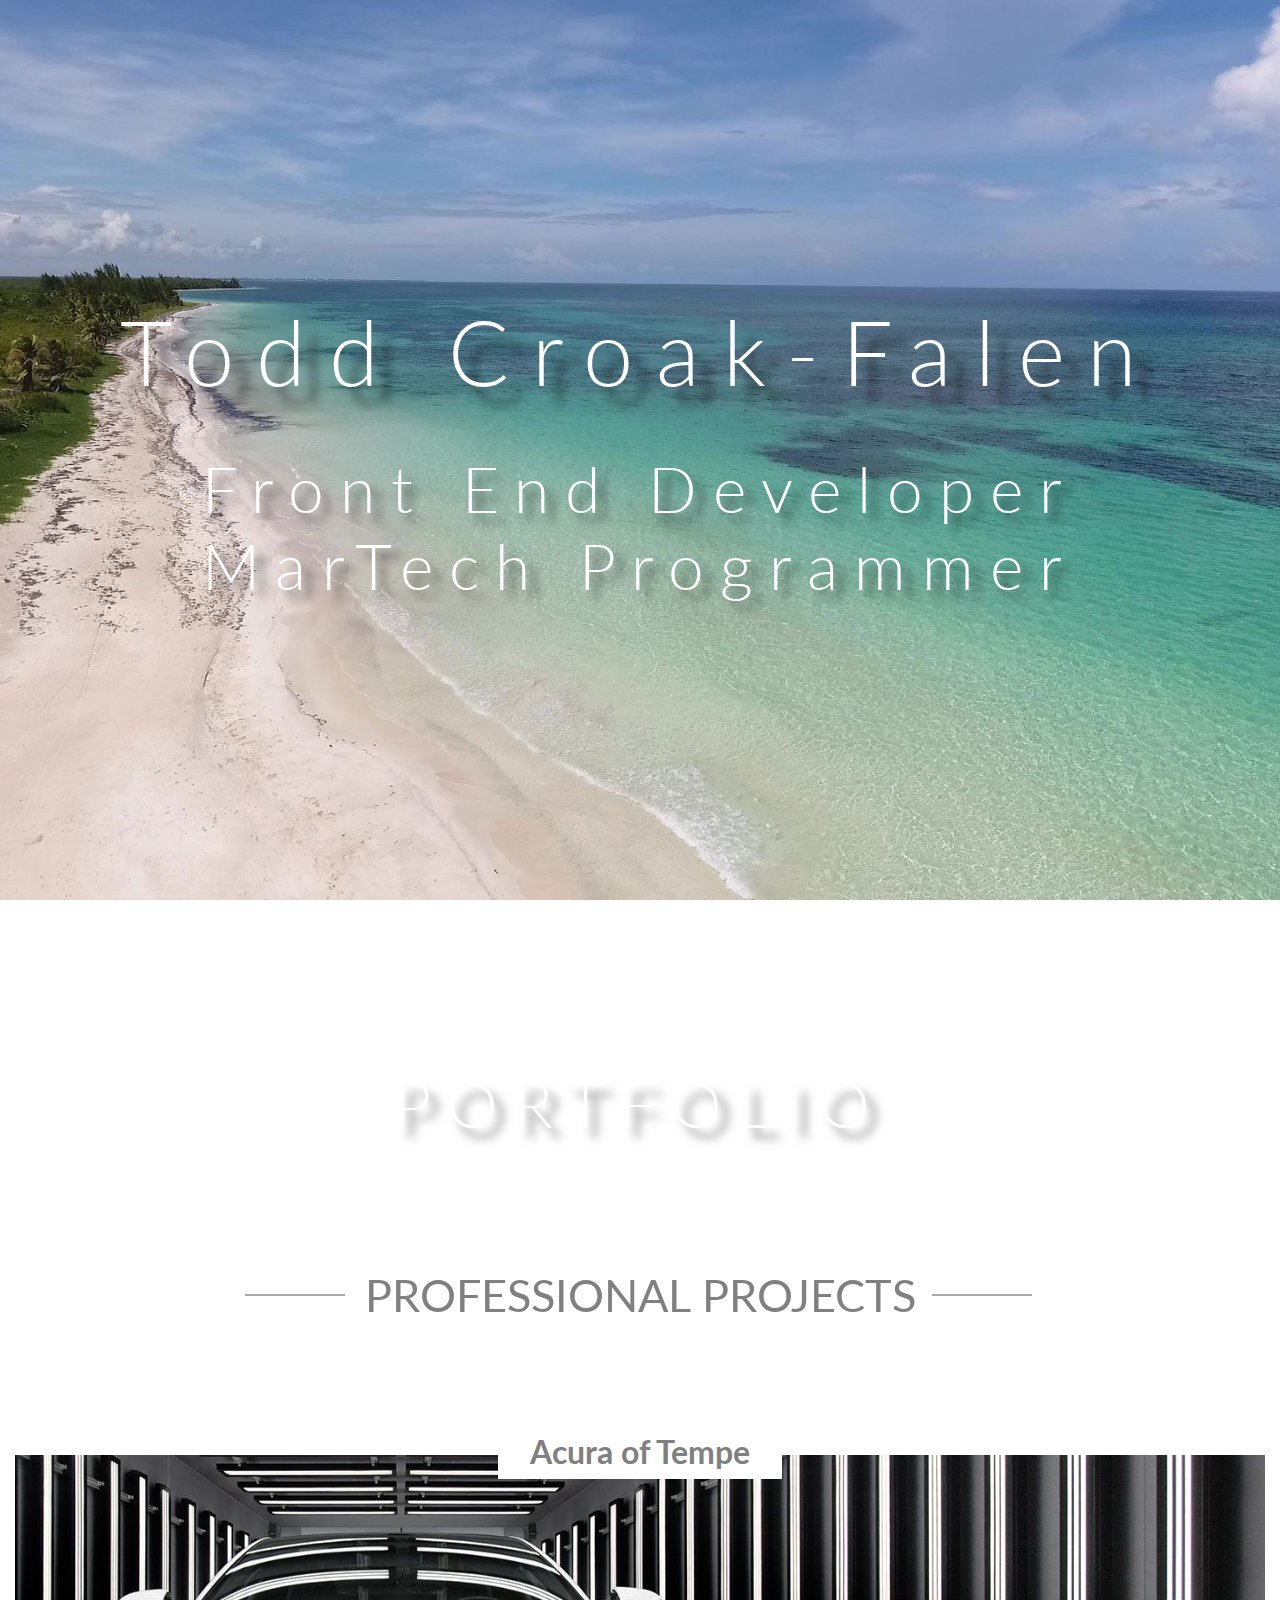
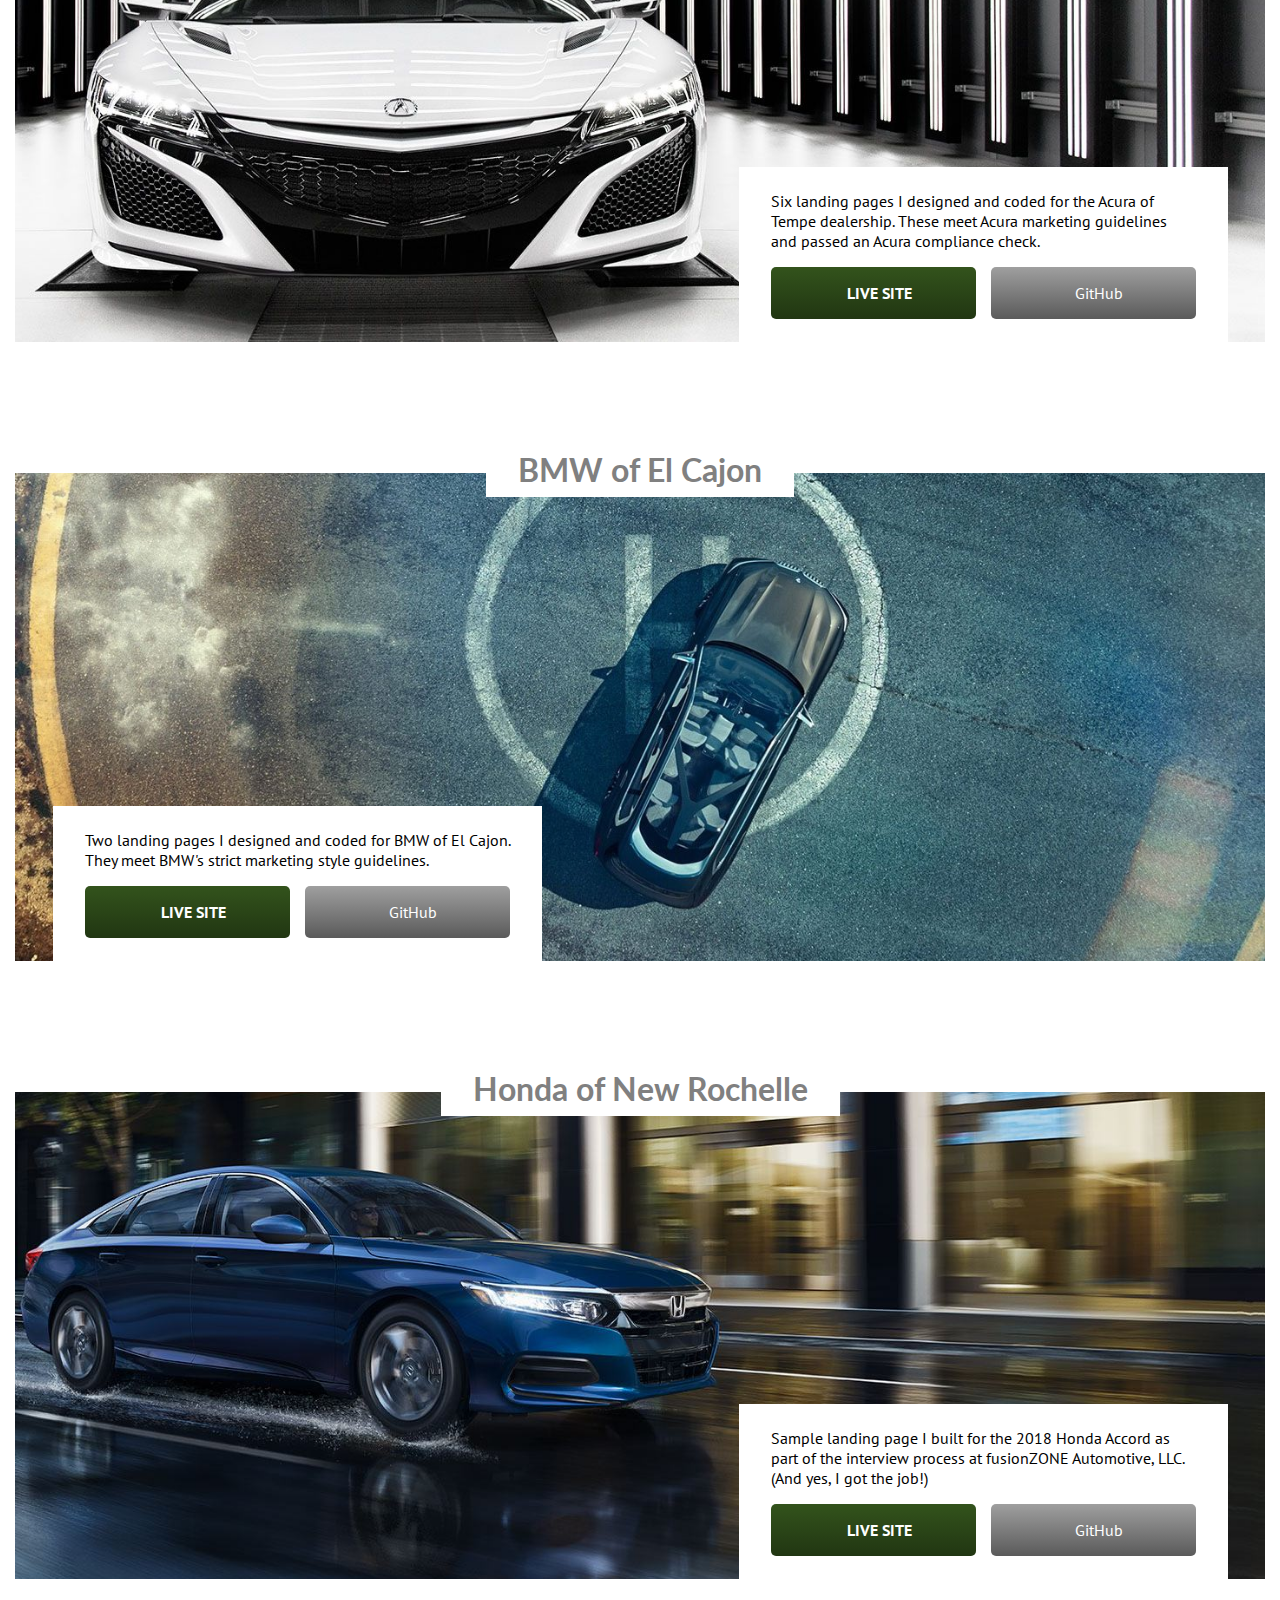
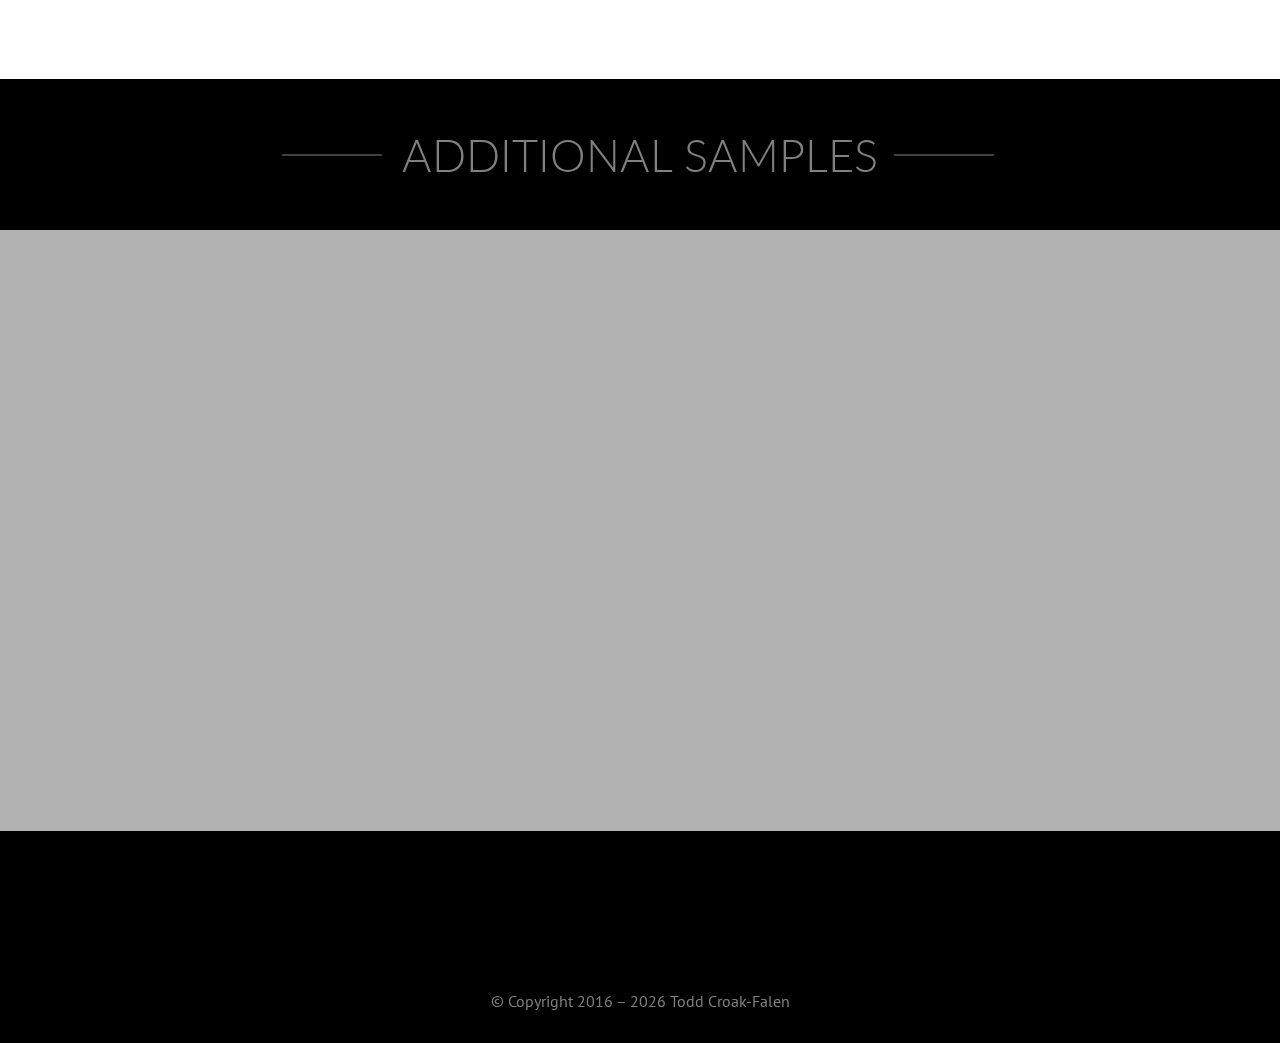
==== index.html @ f58b8ec5 "Removed all unused fonts and font weights." ====
<!DOCTYPE html>
<html lang="en">
  
  <head>

    <meta charset="utf-8">
    <meta http-equiv="X-UA-Compatible" content="IE=edge">
    <meta name="viewport" content="width=device-width, initial-scale=1, shrink-to-fit=no">

    <!-- Font Awesome -->
    <link rel="stylesheet" href="https://use.fontawesome.com/releases/v5.8.1/css/all.css" integrity="sha384-50oBUHEmvpQ+1lW4y57PTFmhCaXp0ML5d60M1M7uH2+nqUivzIebhndOJK28anvf" crossorigin="anonymous">

    <!-- Fonts -->
    <link href="https://fonts.googleapis.com/css2?family=Lato:wght@300;400;700&display=swap" rel="stylesheet">
    <link href="https://fonts.googleapis.com/css2?family=PT+Sans:wght@400;700&display=swap" rel="stylesheet">

    <!-- CSS -->
    <link rel="stylesheet" type="text/css" href="assets/css/homepage.css">
    <link rel="stylesheet" type="text/css" href="assets/css/footer.css">
    
    <title>Todd Croak-Falen | Front End Developer & MarTech Programmer Portfolio</title>

    <meta name="Author" content="Todd Croak-Falen">
    <meta name="Description" content="Portfolio for Front End Developer & MarTech Programmer Todd Croak-Falen.">

    <!-- Favicon -->
    <link rel="apple-touch-icon" sizes="180x180" href="apple-touch-icon.png">
    <link rel="icon" type="image/png" sizes="32x32" href="favicon-32x32.png">
    <link rel="icon" type="image/png" sizes="16x16" href="favicon-16x16.png">
    <link rel="manifest" href="manifest.json">
    <link rel="mask-icon" href="safari-pinned-tab.svg" color="#5bbad5">
    <link rel="shortcut icon" href="favicon.ico">
    <meta name="msapplication-config" content="browserconfig.xml">
    <meta name="theme-color" content="#ffffff">

  </head>

  <body class="body body_homepage">

    <div class="body__project-container">

      <header class="header">
        
        <div class="header__text-overlay">
          <h1 class="header__text-overlay_h1 font_size_tier-1">
            <span class="header__text-overlay_h1_main-name">Todd Croak-Falen</span>
            <span class="header__text-overlay_h1_main-subheading">Front End Developer</span>
            <span class="header__text-overlay_h1_main-subheading">MarTech Programmer</span>
          </h1>
        </div>

        <!-- Video is placed after major DOM elements for performance and has image fallback -->
        <div class="header__video-background">
          <video autoplay loop muted playsinline class="header__video-background_video">
            <source src="assets/video/tropical.mp4" type="video/mp4">
          </video>
        </div>

      </header>

      <main class="portfolio">

        <div class="portfolio__heading">
          <h2 class="portfolio__heading_title font_size_tier-2">Portfolio</h2>
        </div>

        <section class="professional-section">

          <div class="professional-section__heading">
            <div class="professional-section__heading_overflow">
              <h3 class="professional-section__heading_title font_size_tier-3">
                <span class="professional-section__heading_title-text">Professional Projects</span>
              </h3>
            </div>
          </div>

          <div class="professional-section__solid-white-bg">

            <div class="center__1440">

              <!-- Acura of Tempe -->
              <div class="widescreen-project">

                <div class="widescreen-project__backboard widescreen-project__backboard_acura-of-tempe">

                  <!-- Blurred bg img is passed into this container via CSS for small screens only -->

                  <div class="widescreen-project__content">

                    <div class="widescreen-project__img-riser">
                      <div class="widescreen-project__img_sm widescreen-project__img_sm_acura-of-tempe">
                        <!-- Image is passed into this container via CSS depending on screen size -->
                      </div>
                    </div>

                    <div class="widescreen-project__title-box">
                      <h4 class="widescreen-project__title font_size_tier-4">Acura of Tempe</h4>
                    </div>

                    <div class="widescreen-project__img_md widescreen-project__img_md_acura-of-tempe">
                      <!-- Image is passed into this container via CSS depending on screen size -->
                    </div>

                    <div class="widescreen-project__img_lg widescreen-project__img_lg_acura-of-tempe">
                      
                      <!-- Image is passed into this container via CSS depending on screen size -->

                      <div class="widescreen-project__info-module widescreen-project__info-module_right">
                        
                        <p class="widescreen-project__info-module_text">Six landing pages I designed and coded for the Acura of Tempe dealership. These meet Acura marketing guidelines and passed an Acura compliance check.</p>

                        <div class="widescreen-project__button-trio">

                          <div class="widescreen-project__button-trio_btn-1">
                            <a href="https://toddcf.github.io/acura-of-tempe/nsx.html" target="_blank" class="button">
                              <div class="button__button-outer button_theme_primary">
                              <!-- <div class="button__button-outer button_theme_secondary button_theme_secondary_dark-bg-sm-only"> -->
                                <div class="button__button-inner button__button-inner_theme_primary"><i class="fas fa-desktop button__button-icon"></i>Live Site</div>
                              </div>
                            </a>
                          </div>

                          <div class="widescreen-project__button-trio_btn-2">
                            <a href="https://github.com/toddcf/acura-of-tempe" target="_blank" class="button">
                              <div class="button__button-outer button_theme_secondary button_theme_secondary_dark-bg-sm-only">
                                <div class="button__button-inner button__button-inner_theme_secondary"><i class="fab fa-github button__button-icon"></i>GitHub</div>
                              </div>
                            </a>
                          </div>

                          <!-- <div class="widescreen-project__button-trio_btn-3">
                            <a href="walkthrough/acura-of-tempe.html" class="button">
                              <div class="button__button-outer button_theme_primary">
                                <div class="button__button-inner"><i class="fas fa-code button__button-icon"></i>Project Walkthrough</div>
                              </div>
                            </a>
                          </div> -->

                        </div> <!-- Close .widescreen-project__button-trio -->

                      </div> <!-- Close .widescreen-project_info-module -->

                    </div> <!-- Close .widescreen-project_img_lg -->

                  </div> <!-- Close .widescreen-project__content -->

                </div> <!-- Close .widescreen-project__backboard_acura-of-tempe -->

              </div> <!-- Close .widescreen-project -->

              <!-- BMW of El Cajon -->
              <div class="widescreen-project">

                <div class="widescreen-project__backboard widescreen-project__backboard_bmw-el-cajon">

                  <!-- Blurred bg img is passed into this container via CSS for small screens only -->

                  <div class="widescreen-project__content">

                    <div class="widescreen-project__img-riser">
                      <div class="widescreen-project__img_sm widescreen-project__img_sm_bmw-el-cajon">
                        <!-- Image is passed into this container via CSS depending on screen size -->
                      </div>
                    </div>

                    <div class="widescreen-project__title-box">
                      <h4 class="widescreen-project__title font_size_tier-4">BMW of El Cajon</h4>
                    </div>

                    <div class="widescreen-project__img_md widescreen-project__img_md_bmw-el-cajon">
                      <!-- Image is passed into this container via CSS depending on screen size -->
                    </div>

                    <div class="widescreen-project__img_lg widescreen-project__img_lg_bmw-el-cajon">
                      
                      <!-- Image is passed into this container via CSS depending on screen size -->

                      <div class="widescreen-project__info-module widescreen-project__info-module_left">
                        
                        <p class="widescreen-project__info-module_text">Two landing pages I designed and coded for BMW of El Cajon. They meet BMW's strict marketing style guidelines.</p>

                        <div class="widescreen-project__button-trio">

                          <div class="widescreen-project__button-trio_btn-1">
                            <a href="https://toddcf.github.io/bmw-el-cajon/" target="_blank" class="button">
                              <div class="button__button-outer button_theme_primary">
                              <!-- <div class="button__button-outer button_theme_secondary button_theme_secondary_dark-bg-sm-only"> -->
                                <div class="button__button-inner button__button-inner_theme_primary"><i class="fas fa-desktop button__button-icon"></i>Live Site</div>
                              </div>
                            </a>
                          </div>

                          <div class="widescreen-project__button-trio_btn-2">
                            <a href="https://github.com/toddcf/bmw-el-cajon" target="_blank" class="button">
                              <div class="button__button-outer button_theme_secondary button_theme_secondary_dark-bg-sm-only">
                                <div class="button__button-inner button__button-inner_theme_secondary"><i class="fab fa-github button__button-icon"></i>GitHub</div>
                              </div>
                            </a>
                          </div>

                          <!-- <div class="widescreen-project__button-trio_btn-3">
                            <a href="#" class="button">
                              <div class="button__button-outer button_theme_primary">
                                <div class="button__button-inner"><i class="fas fa-code button__button-icon"></i>Project Walkthrough</div>
                              </div>
                            </a>
                          </div> -->

                        </div> <!-- Close .widescreen-project__button-trio -->

                      </div> <!-- Close .widescreen-project_info-module -->

                    </div> <!-- Close .widescreen-project_img_lg -->

                  </div> <!-- Close .widescreen-project__content -->

                </div> <!-- Close .widescreen-project__backboard -->

              </div> <!-- Close .widescreen-project -->

              <!-- Honda of New Rochelle -->
              <div class="widescreen-project">

                <div class="widescreen-project__backboard widescreen-project__backboard_honda-new-rochelle">

                  <!-- Blurred bg img is passed into this container via CSS for small screens only -->

                  <div class="widescreen-project__content">

                    <div class="widescreen-project__img-riser">
                      <div class="widescreen-project__img_sm widescreen-project__img_sm_honda-new-rochelle">
                        <!-- Image is passed into this container via CSS depending on screen size -->
                      </div>
                    </div>

                    <div class="widescreen-project__title-box">
                      <h4 class="widescreen-project__title font_size_tier-4">Honda of New Rochelle</h4>
                    </div>

                    <div class="widescreen-project__img_md widescreen-project__img_md_honda-new-rochelle">
                      <!-- Image is passed into this container via CSS depending on screen size -->
                    </div>

                    <div class="widescreen-project__img_lg widescreen-project__img_lg_honda-new-rochelle">
                      
                      <!-- Image is passed into this container via CSS depending on screen size -->

                      <div class="widescreen-project__info-module widescreen-project__info-module_right">
                        
                        <p class="widescreen-project__info-module_text">Sample landing page I built for the 2018 Honda Accord as part of the interview process at fusionZONE Automotive, LLC. (And yes, I got the job!)</p>

                        <div class="widescreen-project__button-trio">

                          <div class="widescreen-project__button-trio_btn-1">
                            <a href="https://toddcf.github.io/fzha/" target="_blank" class="button">
                              <div class="button__button-outer button_theme_primary">
                              <!-- <div class="button__button-outer button_theme_secondary button_theme_secondary_dark-bg-sm-only"> -->
                                <div class="button__button-inner button__button-inner_theme_primary"><i class="fas fa-desktop button__button-icon"></i>Live Site</div>
                              </div>
                            </a>
                          </div>

                          <div class="widescreen-project__button-trio_btn-2">
                            <a href="https://github.com/toddcf/fzha" target="_blank" class="button">
                              <div class="button__button-outer button_theme_secondary button_theme_secondary_dark-bg-sm-only">
                                <div class="button__button-inner button__button-inner_theme_secondary"><i class="fab fa-github button__button-icon"></i>GitHub</div>
                              </div>
                            </a>
                          </div>

                          <!-- <div class="widescreen-project__button-trio_btn-3">
                            <a href="#" class="button">
                              <div class="button__button-outer button_theme_primary">
                                <div class="button__button-inner"><i class="fas fa-code button__button-icon"></i>Project Walkthrough</div>
                              </div>
                            </a>
                          </div> -->

                        </div> <!-- Close .widescreen-project__button-trio -->

                      </div> <!-- Close .widescreen-project_info-module -->

                    </div> <!-- Close .widescreen-project_img_lg -->

                  </div> <!-- Close .widescreen-project__content -->

                </div> <!-- Close .widescreen-project__backboard -->

              </div> <!-- Close .widescreen-project -->

            </div> <!-- Close .center__1440 -->

          </div> <!-- Close .professional-section__solid-white-bg -->
          
        </section> <!-- Close .professional-section -->

        <section class="additional-samples-section">

          <div class="heading heading_theme_black">
            <div class="heading__title-overflow">
              <h3 class="heading__title-tag font_size_tier-3">
                <span class="heading__title-tag_title">Additional Samples</span>
              </h3>
            </div>
          </div>

          <div class="background_theme_shaded">

            <div class="center__1440">

              <div class="flexbox flexbox_layout_additional-samples">

                <!-- My Portfolio -->
                <div class="additional-sample">
                  
                  <div class="additional-sample__backboard additional-sample__backboard_my-portfolio">

                    <div class="additional-sample__content">

                      <div class="additional-sample__img-riser">
                        <div class="additional-sample__img additional-sample__img_my-portfolio">
                          <!-- Image is passed into this container via CSS depending on screen size -->
                        </div>
                      </div>

                      <h4 class="additional-sample__title font_size_tier-4">My Portfolio</h4>
                      
                      <p class="additional-sample__text">I designed and coded the portfolio you are looking at right now.</p>

                      <div class="additional-sample__button-duo">

                        <div class="additional-sample__button-duo_btn-2" style="opacity: 0;">
                          <!-- <a href="walkthrough/my-portfolio.html" class="button"> -->
                            <div class="button__button-outer button_theme_primary" style="cursor: default;">
                              <div class="button__button-inner"><i class="fas fa-code button__button-icon"></i>Project Walkthrough</div>
                            </div>
                          <!-- </a> -->
                        </div>

                        <div class="additional-sample__button-duo_btn-1">
                          <a href="https://github.com/toddcf/portfolio3" target="_blank" class="button">
                            <div class="button__button-outer button_theme_secondary">
                              <div class="button__button-inner button__button-inner_theme_secondary"><i class="fab fa-github button__button-icon"></i>GitHub</div>
                            </div>
                          </a>
                        </div>

                        

                      </div> <!-- Close .additional-sample__button-duo -->

                    </div> <!-- Close .additional-sample__content -->

                  </div> <!-- Close .additional-sample__backboard -->

                </div> <!-- Close .additional-sample -->

                <!-- Omnifood -->
                <div class="additional-sample">
                  
                  <div class="additional-sample__backboard additional-sample__backboard_omnifood">

                    <div class="additional-sample__content">

                      <div class="additional-sample__img-riser">
                        <div class="additional-sample__img additional-sample__img_omnifood">
                          <!-- Image is passed into this container via CSS depending on screen size -->
                        </div>
                      </div>

                      <h4 class="additional-sample__title font_size_tier-4">Omnifood</h4>
                        
                      <p class="additional-sample__text">Mobile responsive single-page sample site for high-end food delivery service.</p>

                      <div class="additional-sample__button-duo">

                        <div class="additional-sample__button-duo_btn-1">
                          <a href="https://omnifood-delivery.herokuapp.com/" target="_blank" class="button">
                            <div class="button__button-outer button_theme_primary">
                              <div class="button__button-inner button__button-inner_theme_primary"><i class="fas fa-desktop button__button-icon"></i>Live Site</div>
                            </div>
                          </a>
                        </div>

                        <div class="additional-sample__button-duo_btn-2">
                          <a href="https://github.com/toddcf/omnifood-delivery" target="_blank" class="button">
                            <div class="button__button-outer button_theme_secondary">
                              <div class="button__button-inner button__button-inner_theme_secondary"><i class="fab fa-github button__button-icon"></i>GitHub</div>
                            </div>
                          </a>
                        </div>

                      </div> <!-- Close .additional-sample__button-duo -->

                    </div> <!-- Close .additional-sample__content -->

                  </div> <!-- Close .additional-sample__backboard -->

                </div> <!-- Close .additional-sample -->

                <!-- Author Site -->
                <div class="additional-sample">
                  
                  <div class="additional-sample__backboard additional-sample__backboard_author-site">

                    <div class="additional-sample__content">

                      <div class="additional-sample__img-riser">
                        <div class="additional-sample__img additional-sample__img_author-site">
                          <!-- Image is passed into this container via CSS depending on screen size -->
                        </div>
                      </div>

                      <h4 class="additional-sample__title font_size_tier-4">Author Site</h4>
                        
                      <p class="additional-sample__text">Mobile responsive multipage website showcasing my published works.</p>

                      <div class="additional-sample__button-duo">

                        <div class="additional-sample__button-duo_btn-1">
                          <a href="https://www.toddcf.com" target="_blank" class="button">
                            <div class="button__button-outer button_theme_primary">
                              <div class="button__button-inner button__button-inner_theme_primary"><i class="fas fa-desktop button__button-icon"></i>Live Site</div>
                            </div>
                          </a>
                        </div>

                        <div class="additional-sample__button-duo_btn-2">
                          <a href="https://github.com/toddcf/toddcf" target="_blank" class="button">
                            <div class="button__button-outer button_theme_secondary">
                              <div class="button__button-inner button__button-inner_theme_secondary"><i class="fab fa-github button__button-icon"></i>GitHub</div>
                            </div>
                          </a>
                        </div>

                      </div> <!-- Close .additional-sample__button-duo -->

                    </div> <!-- Close .additional-sample__content -->

                  </div> <!-- Close .additional-sample__backboard -->

                </div> <!-- Close .additional-sample -->
                
              </div> <!-- Close .flexbox_layout_additional-samples -->
              
            </div> <!-- Close .center__1440 -->

          </div> <!-- Close .background_theme_shaded -->
          
        </section> <!-- Close .additional-samples-section -->

      </main>

      <footer class="footer footer_theme_black">

        <div class="center__1440">
        
          <div class="footer__icon-row">

            <div class="footer__icon">
              <a href="about-me" class="footer__icon_link">
                <div class="footer__icon_link-content">
                  <i class="fas fa-user-circle footer__icon_icon"></i>
                  <p class="footer__icon_text">About Me</p>
                </div>
              </a>
            </div>

            <div class="footer__icon">
              <a href="https://www.github.com/toddcf" target="_blank" class="footer__icon_link">
                <div class="footer__icon_link-content">
                  <i class="fab fa-github footer__icon_icon"></i>
                  <p class="footer__icon_text">GitHub</p>
                </div>
              </a>
            </div>

            <div class="footer__icon">
              <a href="https://www.linkedin.com/in/toddcf" target="_blank" class="footer__icon_link">
                <div class="footer__icon_link-content">
                  <i class="fab fa-linkedin footer__icon_icon"></i>
                  <p class="footer__icon_text">LinkedIn</p>
                </div>
              </a>
            </div>

            <div class="footer__icon">
              <a href="resume_todd_croak-falen.pdf" target="_blank" class="footer__icon_link">
                <div class="footer__icon_link-content">
                  <i class="fas fa-file-alt footer__icon_icon"></i>
                  <p class="footer__icon_text">Résumé</p>
                  <p class="footer__icon_text">(PDF with contact info)</p>
                </div>
              </a>
            </div>
            
          </div> <!-- Close .footer-icon__row -->

          <div class="footer__copyright">
            <p class="footer__copyright_text">&copy; Copyright 2016 <span class="currentYear"></span>Todd Croak-Falen</p>
          </div>

        </div> <!-- Close .center__1440 -->

      </footer>

    </div> <!-- Close .project-container -->

    <!-- jQuery -->
    <script src="https://code.jquery.com/jquery-3.3.1.slim.min.js" integrity="sha384-q8i/X+965DzO0rT7abK41JStQIAqVgRVzpbzo5smXKp4YfRvH+8abtTE1Pi6jizo" crossorigin="anonymous"></script>

    <!-- Waypoints -->
    <script src="assets/js/jquery.waypoints.min.js" type="text/javascript"></script>

    <!-- Custom JavaScript -->
    <script src="assets/js/homepage.js" type="text/javascript"></script>
    <script src="assets/js/footer.js" type="text/javascript"></script>

    <!-- Google Analytics -->
    <script>
      (function(i,s,o,g,r,a,m){i['GoogleAnalyticsObject']=r;i[r]=i[r]||function(){
        (i[r].q=i[r].q||[]).push(arguments)},i[r].l=1*new Date();a=s.createElement(o),
        m=s.getElementsByTagName(o)[0];a.async=1;a.src=g;m.parentNode.insertBefore(a,m)
      })(window,document,'script','https://www.google-analytics.com/analytics.js','ga');

      ga('create', 'UA-92671397-1', 'auto');
      ga('send', 'pageview');
    </script>

  </body>

</html>
---- assets/css/homepage.css ----
.additional-sample {
  -ms-flex: 0 0 100%;
  -webkit-box-flex: 0;
          flex: 0 0 100%;
  max-width: 100%;
  min-height: 1px;
  position: relative;
  width: 100%;
}

@media (min-width: 576px) {

  .additional-sample {
    -ms-flex: 0 0 50%;
    -webkit-box-flex: 0;
            flex: 0 0 50%;
    max-width: 50%;
  }
  
}

@media (min-width: 768px) {

  .additional-sample {
    -ms-flex: 0 0 33.333333%;
    -webkit-box-flex: 0;
            flex: 0 0 33.333333%;
    max-width: 33.333333%;
  }
  
}

.additional-sample__backboard {
  background-position: left center;
  background-repeat: no-repeat;
  background-size: cover;
  border-radius: 4px;
  -webkit-box-shadow: 20px 20px 20px 1px rgba(0, 0, 0, .3);
          box-shadow: 20px 20px 20px 1px rgba(0, 0, 0, .3);
  margin: 0 auto 100px auto;
  padding-bottom: 16px;
  width: 95%;
}

@media (max-width: 575.98px) {

  .additional-sample__backboard_author-site {
    background-image: -webkit-gradient(linear, left top, left bottom, color-stop(0, rgba(255, 255, 255, .75)), to(rgba(255, 255, 255, .75))), url(../img/additional-sample/__backboard/_author-site/left-crop-576x630-blur12px-min.jpg);
    background-image: -webkit-linear-gradient(rgba(255, 255, 255, .75) 0, rgba(255, 255, 255, .75) 100%), url(../img/additional-sample/__backboard/_author-site/left-crop-576x630-blur12px-min.jpg);
    background-image: -o-linear-gradient(rgba(255, 255, 255, .75) 0, rgba(255, 255, 255, .75) 100%), url(../img/additional-sample/__backboard/_author-site/left-crop-576x630-blur12px-min.jpg);
    background-image: linear-gradient(rgba(255, 255, 255, .75) 0, rgba(255, 255, 255, .75) 100%), url(../img/additional-sample/__backboard/_author-site/left-crop-576x630-blur12px-min.jpg);
  }

}

@media (min-width: 576px) and (max-width: 767.98px) {

  .additional-sample__backboard_author-site {
    background-image: -webkit-gradient(linear, left top, left bottom, color-stop(0, rgba(255, 255, 255, .75)), to(rgba(255, 255, 255, .75))), url(../img/additional-sample/__backboard/_author-site/left-crop-768x840-blur12px-min.jpg);
    background-image: -webkit-linear-gradient(rgba(255, 255, 255, .75) 0, rgba(255, 255, 255, .75) 100%), url(../img/additional-sample/__backboard/_author-site/left-crop-768x840-blur12px-min.jpg);
    background-image: -o-linear-gradient(rgba(255, 255, 255, .75) 0, rgba(255, 255, 255, .75) 100%), url(../img/additional-sample/__backboard/_author-site/left-crop-768x840-blur12px-min.jpg);
    background-image: linear-gradient(rgba(255, 255, 255, .75) 0, rgba(255, 255, 255, .75) 100%), url(../img/additional-sample/__backboard/_author-site/left-crop-768x840-blur12px-min.jpg);
  }

}

@media (min-width: 768px) {

  .additional-sample__backboard_author-site {
    background-image: -webkit-gradient(linear, left top, left bottom, color-stop(0, rgba(255, 255, 255, .75)), to(rgba(255, 255, 255, .75))), url(../img/additional-sample/__backboard/_author-site/left-crop-576x630-blur12px-min.jpg);
    background-image: -webkit-linear-gradient(rgba(255, 255, 255, .75) 0, rgba(255, 255, 255, .75) 100%), url(../img/additional-sample/__backboard/_author-site/left-crop-576x630-blur12px-min.jpg);
    background-image: -o-linear-gradient(rgba(255, 255, 255, .75) 0, rgba(255, 255, 255, .75) 100%), url(../img/additional-sample/__backboard/_author-site/left-crop-576x630-blur12px-min.jpg);
    background-image: linear-gradient(rgba(255, 255, 255, .75) 0, rgba(255, 255, 255, .75) 100%), url(../img/additional-sample/__backboard/_author-site/left-crop-576x630-blur12px-min.jpg);
  }

}

.additional-sample__backboard_author-site_effects {
  -webkit-animation-duration: 1000ms;
          animation-duration: 1000ms;
  -webkit-animation-fill-mode: both;
          animation-fill-mode: both;
  -webkit-animation-name: additional-sample__backboard_author-site_effects;
          animation-name: additional-sample__backboard_author-site_effects;
}

.additional-sample__backboard_author-site {
  opacity: 0; /* Invisible before the animation is triggered */
}

.additional-sample__backboard_author-site.additional-sample__backboard_author-site_effects {
  opacity: 1; /* Keeps this card visible after the animation is completed */
}

/* fadeInUp */
@-webkit-keyframes additional-sample__backboard_author-site_effects {

  from {
    opacity: 0;
    -webkit-transform: translate3d(0, 100%, 0);
            transform: translate3d(0, 100%, 0);
  }

  to {
    opacity: 1;
    -webkit-transform: none;
            transform: none;
  }

}

@keyframes additional-sample__backboard_author-site_effects {

  from {
    opacity: 0;
    -webkit-transform: translate3d(0, 100%, 0);
            transform: translate3d(0, 100%, 0);
  }

  to {
    opacity: 1;
    -webkit-transform: none;
            transform: none;
  }

}

@media (min-width: 768px) {

  .additional-sample__backboard_author-site_effects {
    -webkit-animation-delay: 300ms;
            animation-delay: 300ms;
  }

}

@media (max-width: 575.98px) {

  .additional-sample__backboard_my-portfolio {
    background-image: -webkit-gradient(linear, left top, left bottom, color-stop(0, rgba(255, 255, 255, .75)), to(rgba(255, 255, 255, .75))), url(../img/additional-sample/__backboard/_my-portfolio/center-crop-576x630-blur12px-min.jpg);
    background-image: -webkit-linear-gradient(rgba(255, 255, 255, .75) 0, rgba(255, 255, 255, .75) 100%), url(../img/additional-sample/__backboard/_my-portfolio/center-crop-576x630-blur12px-min.jpg);
    background-image: -o-linear-gradient(rgba(255, 255, 255, .75) 0, rgba(255, 255, 255, .75) 100%), url(../img/additional-sample/__backboard/_my-portfolio/center-crop-576x630-blur12px-min.jpg);
    background-image: linear-gradient(rgba(255, 255, 255, .75) 0, rgba(255, 255, 255, .75) 100%), url(../img/additional-sample/__backboard/_my-portfolio/center-crop-576x630-blur12px-min.jpg);
  }

}

@media (min-width: 576px) and (max-width: 767.98px) {

  .additional-sample__backboard_my-portfolio {
    background-image: -webkit-gradient(linear, left top, left bottom, color-stop(0, rgba(255, 255, 255, .75)), to(rgba(255, 255, 255, .75))), url(../img/additional-sample/__backboard/_my-portfolio/center-crop-768x840-blur12px-min.jpg);
    background-image: -webkit-linear-gradient(rgba(255, 255, 255, .75) 0, rgba(255, 255, 255, .75) 100%), url(../img/additional-sample/__backboard/_my-portfolio/center-crop-768x840-blur12px-min.jpg);
    background-image: -o-linear-gradient(rgba(255, 255, 255, .75) 0, rgba(255, 255, 255, .75) 100%), url(../img/additional-sample/__backboard/_my-portfolio/center-crop-768x840-blur12px-min.jpg);
    background-image: linear-gradient(rgba(255, 255, 255, .75) 0, rgba(255, 255, 255, .75) 100%), url(../img/additional-sample/__backboard/_my-portfolio/center-crop-768x840-blur12px-min.jpg);
  }

}

@media (min-width: 768px) {

  .additional-sample__backboard_my-portfolio {
    background-image: -webkit-gradient(linear, left top, left bottom, color-stop(0, rgba(255, 255, 255, .75)), to(rgba(255, 255, 255, .75))), url(../img/additional-sample/__backboard/_my-portfolio/center-crop-576x630-blur12px-min.jpg);
    background-image: -webkit-linear-gradient(rgba(255, 255, 255, .75) 0, rgba(255, 255, 255, .75) 100%), url(../img/additional-sample/__backboard/_my-portfolio/center-crop-576x630-blur12px-min.jpg);
    background-image: -o-linear-gradient(rgba(255, 255, 255, .75) 0, rgba(255, 255, 255, .75) 100%), url(../img/additional-sample/__backboard/_my-portfolio/center-crop-576x630-blur12px-min.jpg);
    background-image: linear-gradient(rgba(255, 255, 255, .75) 0, rgba(255, 255, 255, .75) 100%), url(../img/additional-sample/__backboard/_my-portfolio/center-crop-576x630-blur12px-min.jpg);
  }

}

.additional-sample__backboard_my-portfolio_effects {
  -webkit-animation-duration: 1000ms;
          animation-duration: 1000ms;
  -webkit-animation-fill-mode: both;
          animation-fill-mode: both;
  -webkit-animation-name: additional-sample__backboard_my-portfolio_effects;
          animation-name: additional-sample__backboard_my-portfolio_effects;
}

.additional-sample__backboard_my-portfolio {
  opacity: 0; /* Invisible before the animation is triggered */
}

.additional-sample__backboard_my-portfolio.additional-sample__backboard_my-portfolio_effects {
  opacity: 1; /* Keeps this card visible after the animation is completed */
}

/* fadeInUp */
@-webkit-keyframes additional-sample__backboard_my-portfolio_effects {

  from {
    opacity: 0;
    -webkit-transform: translate3d(0, 100%, 0);
            transform: translate3d(0, 100%, 0);
  }

  to {
    opacity: 1;
    -webkit-transform: none;
            transform: none;
  }

}

@keyframes additional-sample__backboard_my-portfolio_effects {

  from {
    opacity: 0;
    -webkit-transform: translate3d(0, 100%, 0);
            transform: translate3d(0, 100%, 0);
  }

  to {
    opacity: 1;
    -webkit-transform: none;
            transform: none;
  }

}

@media (max-width: 575.98px) {

  .additional-sample__backboard_omnifood {
    background-image: -webkit-gradient(linear, left top, left bottom, color-stop(0, rgba(255, 255, 255, .75)), to(rgba(255, 255, 255, .75))), url(../img/additional-sample/__backboard/_omnifood/left-crop-576x630-blur12px-min.jpg);
    background-image: -webkit-linear-gradient(rgba(255, 255, 255, .75) 0, rgba(255, 255, 255, .75) 100%), url(../img/additional-sample/__backboard/_omnifood/left-crop-576x630-blur12px-min.jpg);
    background-image: -o-linear-gradient(rgba(255, 255, 255, .75) 0, rgba(255, 255, 255, .75) 100%), url(../img/additional-sample/__backboard/_omnifood/left-crop-576x630-blur12px-min.jpg);
    background-image: linear-gradient(rgba(255, 255, 255, .75) 0, rgba(255, 255, 255, .75) 100%), url(../img/additional-sample/__backboard/_omnifood/left-crop-576x630-blur12px-min.jpg);
  }

}

@media (min-width: 576px) and (max-width: 767.98px) {

  .additional-sample__backboard_omnifood {
    background-image: -webkit-gradient(linear, left top, left bottom, color-stop(0, rgba(255, 255, 255, .75)), to(rgba(255, 255, 255, .75))), url(../img/additional-sample/__backboard/_omnifood/left-crop-768x840-blur12px-min.jpg);
    background-image: -webkit-linear-gradient(rgba(255, 255, 255, .75) 0, rgba(255, 255, 255, .75) 100%), url(../img/additional-sample/__backboard/_omnifood/left-crop-768x840-blur12px-min.jpg);
    background-image: -o-linear-gradient(rgba(255, 255, 255, .75) 0, rgba(255, 255, 255, .75) 100%), url(../img/additional-sample/__backboard/_omnifood/left-crop-768x840-blur12px-min.jpg);
    background-image: linear-gradient(rgba(255, 255, 255, .75) 0, rgba(255, 255, 255, .75) 100%), url(../img/additional-sample/__backboard/_omnifood/left-crop-768x840-blur12px-min.jpg);
  }

}

@media (min-width: 768px) {

  .additional-sample__backboard_omnifood {
    background-image: -webkit-gradient(linear, left top, left bottom, color-stop(0, rgba(255, 255, 255, .75)), to(rgba(255, 255, 255, .75))), url(../img/additional-sample/__backboard/_omnifood/left-crop-576x630-blur12px-min.jpg);
    background-image: -webkit-linear-gradient(rgba(255, 255, 255, .75) 0, rgba(255, 255, 255, .75) 100%), url(../img/additional-sample/__backboard/_omnifood/left-crop-576x630-blur12px-min.jpg);
    background-image: -o-linear-gradient(rgba(255, 255, 255, .75) 0, rgba(255, 255, 255, .75) 100%), url(../img/additional-sample/__backboard/_omnifood/left-crop-576x630-blur12px-min.jpg);
    background-image: linear-gradient(rgba(255, 255, 255, .75) 0, rgba(255, 255, 255, .75) 100%), url(../img/additional-sample/__backboard/_omnifood/left-crop-576x630-blur12px-min.jpg);
  }

}

.additional-sample__backboard_omnifood_effects {
  -webkit-animation-duration: 1000ms;
          animation-duration: 1000ms;
  -webkit-animation-fill-mode: both;
          animation-fill-mode: both;
  -webkit-animation-name: additional-sample__backboard_omnifood_effects;
          animation-name: additional-sample__backboard_omnifood_effects;
}

.additional-sample__backboard_omnifood {
  opacity: 0; /* Invisible before the animation is triggered */
}

.additional-sample__backboard_omnifood.additional-sample__backboard_omnifood_effects {
  opacity: 1; /* Keeps this card visible after the animation is completed */
}

/* fadeInUp */
@-webkit-keyframes additional-sample__backboard_omnifood_effects {

  from {
    opacity: 0;
    -webkit-transform: translate3d(0, 100%, 0);
            transform: translate3d(0, 100%, 0);
  }

  to {
    opacity: 1;
    -webkit-transform: none;
            transform: none;
  }

}

@keyframes additional-sample__backboard_omnifood_effects {

  from {
    opacity: 0;
    -webkit-transform: translate3d(0, 100%, 0);
            transform: translate3d(0, 100%, 0);
  }

  to {
    opacity: 1;
    -webkit-transform: none;
            transform: none;
  }

}

@media (min-width: 576px) {

  .additional-sample__backboard_omnifood_effects {
    -webkit-animation-delay: 150ms;
            animation-delay: 150ms;
  }

}

.additional-sample__button-duo_btn-1 {
  margin-bottom: 7.5px;
}

.additional-sample__button-duo_btn-2 {
  margin-bottom: 7.5px;
}

.additional-sample__content {
  margin: 0 auto;
  width: 90%;
}

.additional-sample__img {
  background-position: center;
  background-repeat: no-repeat;
  background-size: cover;
  -webkit-box-shadow: 5px 5px 5px 1px rgba(0, 0, 0, .3);
          box-shadow: 5px 5px 5px 1px rgba(0, 0, 0, .3);
  height: 0;
  padding-bottom: 39%;
  position: absolute;
  top: -20px;
  width: 100%;
}

@media (max-width: 575.98px) {

  .additional-sample__img_author-site {
    background-image: url(../img/additional-sample/__img/_author-site/576x227-min.jpg);
  }

}

@media (min-width: 576px) {

  .additional-sample__img_author-site {
    background-image: url(../img/additional-sample/__img/_author-site/768x302-min.jpg);
  }

}

@media (max-width: 575.98px) {

  .additional-sample__img_my-portfolio {
    background-image: url(../img/additional-sample/__img/_my-portfolio/576x227-min.jpg);
  }

}

@media (min-width: 576px) {

  .additional-sample__img_my-portfolio {
    background-image: url(../img/additional-sample/__img/_my-portfolio/768x302-min.jpg);
  }

}

@media (max-width: 575.98px) {

  .additional-sample__img_omnifood {
    background-image: url(../img/additional-sample/__img/_omnifood/576x227-min.jpg);
  }

}

@media (min-width: 576px) {

  .additional-sample__img_omnifood {
    background-image: url(../img/additional-sample/__img/_omnifood/768x302-min.jpg);
  }

}

.additional-sample__img-riser {
  height: 0;
  margin: 0 auto .5em auto;
  padding-bottom: 39%;
  position: relative;
}

.additional-sample__text {
  color: #000;
  font-family: 'PT Sans', sans-serif;
  font-size: 16px;
  -webkit-margin-after: 24px;
          margin-block-end: 24px;
  -webkit-margin-before: 16px;
          margin-block-start: 16px;
  -webkit-margin-end: 0;
          margin-inline-end: 0;
  -webkit-margin-start: 0;
          margin-inline-start: 0;
}

.additional-sample__title {
  font-family: 'Lato', sans-serif;
  font-weight: 700;
  margin: 0;
  text-align: center;
}

@media (min-width: 992px) {

  .additional-sample__title {
    font-weight: 400;
  }
  
}

.background_theme_shaded {
  background: rgba(0, 0, 0, .3);
}

.body {
  margin: 0;
}

.body_homepage {
  font-size: 4.5px; /* .28125em */
  margin: 0;
  padding: 0;
}

@media (min-width: 576px) {

  .body_homepage {
    font-size: .53125em; /* 8.5px */
  }

}

@media (min-width: 768px) {

  .body_homepage {
    font-size: .6875em; /* 11px */
  }

}

@media (min-width: 992px) {

  .body_homepage {
    font-size: 14.5px; /* .90625em */
  }

}

@media (min-width: 1200px) {

  .body_homepage {
    font-size: 16px; /* 1rem */
  }

}

.body__project-container {
  overflow: hidden; /* Prevents the header video from going wider than the rest of the project */
  position: relative;
  width: 100%;
}

.button,
.button:active,
.button:focus,
.button:hover,
.button:link,
.button:visited {
  text-decoration: none;
}

.button__button-icon {
  margin-right: .75em;
}

.button__button-inner {
  display: block;
  font-family: 'PT Sans', sans-serif;
  font-size: 16px;
  padding: 1em 0;
  text-align: center;
}

.button__button-outer {
  position: relative;
}

.button__button-outer:hover {
  cursor: pointer;
}

.button_theme_primary {
  background-image: -webkit-gradient(linear, left top, left bottom, color-stop(0, #3c6221), color-stop(50%, #33531c), to(#213612));
  background-image: -webkit-linear-gradient(top, #3c6221 0, #33531c 50%, #213612 100%);
  background-image: -o-linear-gradient(top, #3c6221 0, #33531c 50%, #213612 100%);
  background-image: linear-gradient(to bottom, #3c6221 0, #33531c 50%, #213612 100%);
  background-position: left bottom;
  background-size: 100% 200%;
  border-radius: 5px;
  color: #fff;
  font-weight: bold;
  text-transform: uppercase;
  -webkit-transition: 300ms ease-in-out;
  -o-transition: 300ms ease-in-out;
  transition: 300ms ease-in-out;
}

.button_theme_primary:hover,
.button_theme_primary:active {
  background-position: left top;
}

/*@media (max-width: 575.98px) {

  .button_theme_primary {
    margin-bottom: 2em;
  }

}*/

.button_theme_secondary {
  background-image: -webkit-gradient(linear, left top, left bottom, color-stop(0, #9f9f9f), color-stop(50%, #5a5a5a), to(#292929));
  background-image: -webkit-linear-gradient(top, #9f9f9f 0, #5a5a5a 50%, #292929 100%);
  background-image: -o-linear-gradient(top, #9f9f9f 0, #5a5a5a 50%, #292929 100%);
  background-image: linear-gradient(to bottom, #9f9f9f 0, #5a5a5a 50%, #292929 100%);
  background-position: left top;
  background-size: 100% 200%;
  border-radius: 5px;
  color: #fff;
  -webkit-transition: 300ms ease-in-out;
  -o-transition: 300ms ease-in-out;
  transition: 300ms ease-in-out;
}

.button_theme_secondary:hover,
.button_theme_secondary:active {
  background-position: left bottom;
}

/*@media (max-width: 575.98px) {

  .button_theme_secondary {
    margin-bottom: 2em;
  }

}*/

/*@media (min-width: 576px) {

  .left-btn {
    padding-right: 7.5px;
  }

  .right-btn {
    padding-left: 7.5px;
  }

}*/

@media (max-width: 575.98px) {

  .button_theme_secondary_dark-bg-sm-only {
    background-image: -webkit-gradient(linear, left top, left bottom, color-stop(0, #fff), color-stop(50%, #9f9f9f), to(#5a5a5a));
    background-image: -webkit-linear-gradient(top, #fff 0, #9f9f9f 50%, #5a5a5a 100%);
    background-image: -o-linear-gradient(top, #fff 0, #9f9f9f 50%, #5a5a5a 100%);
    background-image: linear-gradient(to bottom, #fff 0, #9f9f9f 50%, #5a5a5a 100%);
    background-position: left bottom;
    background-size: 100% 200%;
    color: #fff;
    -webkit-transition: 300ms ease-in-out;
    -o-transition: 300ms ease-in-out;
    transition: 300ms ease-in-out;
  }

  .button_theme_secondary_dark-bg-sm-only:hover,
  .button_theme_secondary_dark-bg-sm-only:active {
    background-position: left top;
    color: #000;
  }

}

.center__1440 {
  -webkit-box-sizing: border-box;
          box-sizing: border-box;
  margin: 0 auto;
  max-width: 1440px;
  padding: 0 15px;
  width: 100%;
}

.flexbox {
  display: -webkit-box;
  display: -ms-flexbox;
  display: flex;
}

.flexbox_layout_additional-samples {
  -ms-flex-line-pack: center;
      align-content: center;
  -webkit-box-align: flex-start;
      -ms-flex-align: flex-start;
          align-items: flex-start;
  -webkit-box-orient: horizontal;
  -webkit-box-direction: normal;
      -ms-flex-direction: row;
          flex-direction: row;
  -ms-flex-wrap: wrap;
      flex-wrap: wrap;
  -webkit-box-pack: center;
      -ms-flex-pack: center;
          justify-content: center;
  margin: 0 auto;
  padding: 75px 0 0 0;
}

@media (min-width: 576px) {

  .flexbox_layout_additional-samples {
    padding: 100px 0 0 0;
  }

}

.font_size_tier-1 {
  font-size: 5.653em; /* 90px */
}

.font_size_tier-2 {
  font-size: 3.998em;
}

.font_size_tier-3 {
  font-size: 16px;
}

@media (min-width: 576px) {

  .font_size_tier-3 {
    font-size: 2.827em;
  }

}

.font_size_tier-4 {
  font-size: 16px;
}

@media (min-width: 576px) {

  .font_size_tier-4 {
    font-size: 1.999em;
  }

}

/* Tier 5 is not used */
.font_size_tier-5 {
  font-size: 16px;
}

@media (min-width: 576px) {

  .font_size_tier-5 {
    font-size: 1.414em; /* May need to move this to a higher breakpoint */
  }

}

.header {
  min-height: 100vh;
  position: relative;
}

.header__text-overlay {
  height: auto;
  left: 50%;
  margin: 0 auto;
  position: absolute;
  text-align: center;
  top: 50%;
  -webkit-transform: translate(-50%, -50%);
        -ms-transform: translate(-50%, -50%);
        transform: translate(-50%, -50%);
  width: 100%;
}

.header__text-overlay_h1_main-name {
  -webkit-animation-duration: 8000ms;
          animation-duration: 8000ms;
  -webkit-animation-fill-mode: both;
          animation-fill-mode: both;
  -webkit-animation-name: fadeInDown;
          animation-name: fadeInDown;
  color: #fff;
  display: block;
  font-family: 'Lato', sans-serif;
  font-weight: 300;
  letter-spacing: .25em;
  margin-bottom: .5em;
  text-align: center;
  text-shadow: .2em .2em .1em rgba(0, 0, 0, 0.5);
  z-index: 10;
}

/* fadeInDown */
@-webkit-keyframes fadeInDown {

  from {
    opacity: 0;
    -webkit-transform: translate3d(0, -100%, 0);
            transform: translate3d(0, -100%, 0);
  }

  to {
    opacity: 1;
    -webkit-transform: none;
            transform: none;
  }

}

@keyframes fadeInDown {

  from {
    opacity: 0;
    -webkit-transform: translate3d(0, -100%, 0);
            transform: translate3d(0, -100%, 0);
  }

  to {
    opacity: 1;
    -webkit-transform: none;
            transform: none;
  }

}

.header__text-overlay_h1_main-subheading {
  -webkit-animation-duration: 8000ms;
          animation-duration: 8000ms;
  -webkit-animation-fill-mode: both;
          animation-fill-mode: both;
  -webkit-animation-name: fadeInUp;
          animation-name: fadeInUp;
  color: #fff;
  display: block;
  font-family: 'Lato', sans-serif;
  font-size: .707em; /* Calculated as a percentage of the H1, because it's in a span inside the H1 */
  font-weight: 300;
  letter-spacing: .25em;
  text-align: center;
  text-shadow: .15em .15em .15em rgba(0, 0, 0, 0.5);
  z-index: 10;
}

/* fadeInUp */
@-webkit-keyframes fadeInUp {

  from {
    opacity: 0;
    -webkit-transform: translate3d(0, 100%, 0);
            transform: translate3d(0, 100%, 0);
  }

  to {
    opacity: 1;
    -webkit-transform: none;
            transform: none;
  }

}

@keyframes fadeInUp {

  from {
    opacity: 0;
    -webkit-transform: translate3d(0, 100%, 0);
            transform: translate3d(0, 100%, 0);
  }

  to {
    opacity: 1;
    -webkit-transform: none;
            transform: none;
  }

}

/* Background image fallback in case video doesn't load */
.header__video-background {
  background-attachment: fixed;
  background-image: url(../img/header/__video-background/tropical-1920x1080-min.jpg);
  background-position: bottom right;
  background-size: cover;
  bottom: 0;
  height: auto;
  min-height: 100vh;
  min-width: 100%; 
  position: fixed;
  right: 0; 
  width: auto;
  z-index: -100;
}

.header__video-background_video {
  bottom: 0;
  height: auto;
  min-height: 100vh;
  min-width: 100%; 
  position: fixed;
  right: 0; 
  width: auto;
  z-index: -100;
}

.heading__title-overflow {
  margin: 0 2em;
  overflow: hidden;
  text-align: center;
}

.heading__title-tag {
  font-family: 'Lato', sans-serif;
  margin: 0;
}

.heading__title-tag_title {
  display: inline;
  font-weight: 300;
  position: relative;
  text-transform: uppercase;
}

.heading__title-tag_title::before,
.heading__title-tag_title::after {
  border-top: 1px solid #808080;
  content: "";
  position: absolute;
  top: 50%;
  -webkit-transform: translateY(-50%);
      -ms-transform: translateY(-50%);
          transform: translateY(-50%);
  width: 100px;
}

.heading__title-tag_title::before {
  margin-right: 20px;
  right: 100%;
}

.heading__title-tag_title::after {
  left: 100%;
  margin-left: 1rem;
}

.heading_theme_black {
  background: #000;
  color: #808080;
  padding: 3rem 1rem;
}

.portfolio__heading {
  background-image: -webkit-gradient(linear, left top, left bottom, color-stop(0, rgba(255, 255, 255, 0)), to(rgba(255, 255, 255, .5)));
  background-image: -webkit-linear-gradient(top, rgba(255, 255, 255, 0) 0, rgba(255, 255, 255, .5) 100%);
  background-image: -o-linear-gradient(top, rgba(255, 255, 255, 0) 0, rgba(255, 255, 255, .5) 100%);
  background-image: linear-gradient(to bottom, rgba(255, 255, 255, 0) 0, rgba(255, 255, 255, .5) 100%);
  padding: 7em 0 3.5em 0;
  width: 100%;
}

.portfolio__heading_title {
  color: #fff;
  font-family: 'Lato', sans-serif;
  font-weight: 300;
  letter-spacing: .25em;
  margin-bottom: 0;
  text-align: center;
  text-shadow: .15em .15em .15em rgba(0, 0, 0, 0.5);
  text-transform: uppercase;
  z-index: 10;
}

.professional-section__heading {
  background-image: -webkit-gradient(linear, left top, left bottom, color-stop(0, rgba(255, 255, 255, .5)), to(rgba(255, 255, 255, 1)));
  background-image: -webkit-linear-gradient(top, rgba(255, 255, 255, .5) 0, rgba(255, 255, 255, 1) 100%);
  background-image: -o-linear-gradient(top, rgba(255, 255, 255, .5) 0, rgba(255, 255, 255, 1) 100%);
  background-image: linear-gradient(to bottom, rgba(255, 255, 255, .5) 0, rgba(255, 255, 255, 1) 100%);
  padding: 1.5em 0 7em 0;
  width: 100%;
}

@media (min-width: 992px) {

  .professional-section__heading {
    padding: 1.5em 0 3.5em 0;
  }

}

.professional-section__heading_overflow {
  margin: 0 2em;
  overflow: hidden;
  text-align: center;
}

.professional-section__heading_title {
  font-family: 'Lato', sans-serif;
}

.professional-section__heading_title-text {
  color: #808080;
  display: inline;
  font-weight: 400;
  position: relative;
  text-transform: uppercase;
}

.professional-section__heading_title-text::before,
.professional-section__heading_title-text::after {
  border-top: 1px solid #555;
  content: "";
  position: absolute;
  top: 50%;
  -webkit-transform: translateY(-50%);
      -ms-transform: translateY(-50%);
          transform: translateY(-50%);
  width: 100px;
}

.professional-section__heading_title-text::before {
  margin-right: 20px;
  right: 100%;
}

.professional-section__heading_title-text::after {
  left: 100%;
  margin-left: 1rem;
}

.professional-section__solid-white-bg {
  background: #fff;
  padding-bottom: 100px;
}

@media (min-width: 576px) {

  .professional-section__solid-white-bg {
    padding-bottom: 0;
  }

}

.widescreen-project:last-child {
  margin-bottom: 0;
}

@media (max-width: 575.98px) {

  .widescreen-project {
    border-radius: 5px;
    -webkit-box-shadow: 20px 20px 20px 1px rgba(0, 0, 0, 0.3);
            box-shadow: 20px 20px 20px 1px rgba(0, 0, 0, 0.3);
    margin: 0 auto 100px auto;
    padding-bottom: 0;
    width: 95%;
  }

}

@media (min-width: 576px) {

  .widescreen-project {
    padding-bottom: 25px;
  }

}

@media (min-width: 768px) {

  .widescreen-project {
    padding-bottom: 50px;
  }

}

@media (min-width: 992px) {

  .widescreen-project {
    padding-bottom: 100px;
  }

}

@media (max-width: 575.98px) {

  .widescreen-project__backboard {
    background-position: left center;
    background-repeat: no-repeat;
    background-size: cover;
    border-radius: 5px;
  }

}

@media (max-width: 575.98px) {

  .widescreen-project__backboard_acura-of-tempe {
    background-image: -webkit-gradient(linear, left top, left bottom, color-stop(0, rgba(0, 0, 0, .5)), to(rgba(0, 0, 0, .5))), url(../img/widescreen-project/__backboard/_acura-of-tempe/left-crop-576x630-blur12px-min.jpg);
    background-image: -webkit-linear-gradient(rgba(0, 0, 0, .5) 0, rgba(0, 0, 0, .5) 100%), url(../img/widescreen-project/__backboard/_acura-of-tempe/left-crop-576x630-blur12px-min.jpg);
    background-image: -o-linear-gradient(rgba(0, 0, 0, .5) 0, rgba(0, 0, 0, .5) 100%), url(../img/widescreen-project/__backboard/_acura-of-tempe/left-crop-576x630-blur12px-min.jpg);
    background-image: linear-gradient(rgba(0, 0, 0, .5) 0, rgba(0, 0, 0, .5) 100%), url(../img/widescreen-project/__backboard/_acura-of-tempe/left-crop-576x630-blur12px-min.jpg);
  }

}

@media (max-width: 575.98px) {

  .widescreen-project__backboard_bmw-el-cajon {
    background-image: -webkit-gradient(linear, left top, left bottom, color-stop(0, rgba(0, 0, 0, .5)), to(rgba(0, 0, 0, .5))), url(../img/widescreen-project/__backboard/_bmw-el-cajon/left-crop-576x630-blur12px-min.jpg);
    background-image: -webkit-linear-gradient(rgba(0, 0, 0, .5) 0, rgba(0, 0, 0, .5) 100%), url(../img/widescreen-project/__backboard/_bmw-el-cajon/left-crop-576x630-blur12px-min.jpg);
    background-image: -o-linear-gradient(rgba(0, 0, 0, .5) 0, rgba(0, 0, 0, .5) 100%), url(../img/widescreen-project/__backboard/_bmw-el-cajon/left-crop-576x630-blur12px-min.jpg);
    background-image: linear-gradient(rgba(0, 0, 0, .5) 0, rgba(0, 0, 0, .5) 100%), url(../img/widescreen-project/__backboard/_bmw-el-cajon/left-crop-576x630-blur12px-min.jpg);
  }

}

@media (max-width: 575.98px) {

  .widescreen-project__backboard_honda-new-rochelle {
    background-image: -webkit-gradient(linear, left top, left bottom, color-stop(0, rgba(0, 0, 0, .5)), to(rgba(0, 0, 0, .5))), url(../img/widescreen-project/__backboard/_honda-new-rochelle/576x630-blur12px-min.jpg);
    background-image: -webkit-linear-gradient(rgba(0, 0, 0, .5) 0, rgba(0, 0, 0, .5) 100%), url(../img/widescreen-project/__backboard/_honda-new-rochelle/576x630-blur12px-min.jpg);
    background-image: -o-linear-gradient(rgba(0, 0, 0, .5) 0, rgba(0, 0, 0, .5) 100%), url(../img/widescreen-project/__backboard/_honda-new-rochelle/576x630-blur12px-min.jpg);
    background-image: linear-gradient(rgba(0, 0, 0, .5) 0, rgba(0, 0, 0, .5) 100%), url(../img/widescreen-project/__backboard/_honda-new-rochelle/576x630-blur12px-min.jpg);
  }

}

.widescreen-project__button-trio {
  display: -ms-flexbox;
  display: -webkit-box;
  display: flex;
  -ms-flex-wrap: wrap;
  flex-wrap: wrap;
  padding: 1rem 0;
}

@media (min-width: 992px) {

  .widescreen-project__button-trio {
    padding: 0;
  }

}

.widescreen-project__button-trio_btn-1 {
  -webkit-box-sizing: border-box;
          box-sizing: border-box;
  -ms-flex: 0 0 100%;
  -webkit-box-flex: 0;
          flex: 0 0 100%;
  margin-bottom: 2em;
  max-width: 100%;
  min-height: 1px;
  position: relative;
  width: 100%;
}

@media (min-width: 576px) {

  .widescreen-project__button-trio_btn-1 {
    -ms-flex: 0 0 50%;
    -webkit-box-flex: 0;
            flex: 0 0 50%;
    margin-bottom: 15px;
    max-width: 50%;
    padding-right: 7.5px;
  }

}

.widescreen-project__button-trio_btn-2 {
  -webkit-box-sizing: border-box;
          box-sizing: border-box;
  -ms-flex: 0 0 100%;
  -webkit-box-flex: 0;
          flex: 0 0 100%;
  margin-bottom: 15px;
  max-width: 100%;
  min-height: 1px;
  position: relative;
  width: 100%;
}

@media (min-width: 576px) {

  .widescreen-project__button-trio_btn-2 {
    -ms-flex: 0 0 50%;
    -webkit-box-flex: 0;
            flex: 0 0 50%;
    max-width: 50%;
    padding-left: 7.5px;
  }

}

.widescreen-project__button-trio_btn-3 {
  -ms-flex: 0 0 100%;
  -webkit-box-flex: 0;
          flex: 0 0 100%;
  max-width: 100%;
  min-height: 1px;
  position: relative;
  width: 100%;
}

@media (max-width: 575.98px) {

  .widescreen-project__content {
    margin: 0 auto;
    width: 90%;
  }

}

@media (min-width: 992px) {

  .widescreen-project__img_lg {
    height: 0;
    padding-bottom: 39%;
    position: relative;
    width: 100%;
  }
  
}

@media (min-width: 992px) and (max-width: 1199.98px) {

  .widescreen-project__img_lg_acura-of-tempe {
    background: url(../img/widescreen-project/__img/_lg/_acura-of-tempe/1268x499-min.jpg);
    background-position: center;
    background-repeat: no-repeat;
    background-size: cover;
  }

}

@media (min-width: 1200px) {

  .widescreen-project__img_lg_acura-of-tempe {
    background: url(../img/widescreen-project/__img/_lg/_acura-of-tempe/1440x567-min.jpg);
    background-position: center;
    background-repeat: no-repeat;
    background-size: cover;
  }

}

@media (min-width: 992px) and (max-width: 1199.98px) {

  .widescreen-project__img_lg_bmw-el-cajon {
    background: url(../img/widescreen-project/__img/_lg/_bmw-el-cajon/1268x499-min.jpg);
    background-position: center;
    background-repeat: no-repeat;
    background-size: cover;
  }

}

@media (min-width: 1200px) {

  .widescreen-project__img_lg_bmw-el-cajon {
    background: url(../img/widescreen-project/__img/_lg/_bmw-el-cajon/1440x567-min.jpg);
    background-position: center;
    background-repeat: no-repeat;
    background-size: cover;
  }

}

@media (min-width: 992px) and (max-width: 1199.98px) {

  .widescreen-project__img_lg_honda-new-rochelle {
    background: url(../img/widescreen-project/__img/_lg/_honda-new-rochelle/1268x499-min.jpg);
    background-position: center;
    background-repeat: no-repeat;
    background-size: cover;
  }

}

@media (min-width: 1200px) {

  .widescreen-project__img_lg_honda-new-rochelle {
    background: url(../img/widescreen-project/__img/_lg/_honda-new-rochelle/1440x567-min.jpg);
    background-position: center;
    background-repeat: no-repeat;
    background-size: cover;
  }

}

@media (min-width: 576px) and (max-width: 991.98px) {

  .widescreen-project__img_md {
    height: 0;
    padding-bottom: 39%;
    width: 100%;
  }

}

@media (min-width: 576px) and (max-width: 767.98px) {

  .widescreen-project__img_md_acura-of-tempe {
    background-image: -webkit-gradient(linear, left bottom, left top, color-stop(0, rgba(255, 255, 255, 1)), color-stop(10%, rgba(255, 255, 255, 0))), url(../img/widescreen-project/__img/_md/_acura-of-tempe/768x303-min.jpg);
    background-image: -webkit-linear-gradient(bottom, rgba(255, 255, 255, 1) 0, rgba(255, 255, 255, 0) 10%), url(../img/widescreen-project/__img/_md/_acura-of-tempe/768x303-min.jpg);
    background-image: -o-linear-gradient(bottom, rgba(255, 255, 255, 1) 0, rgba(255, 255, 255, 0) 10%), url(../img/widescreen-project/__img/_md/_acura-of-tempe/768x303-min.jpg);
    background-image: linear-gradient(to top, rgba(255, 255, 255, 1) 0, rgba(255, 255, 255, 0) 10%), url(../img/widescreen-project/__img/_md/_acura-of-tempe/768x303-min.jpg);
    background-position: center;
    background-repeat: no-repeat;
    background-size: cover;
  }

}

@media (min-width: 768px) and (max-width: 991.98px) {

  .widescreen-project__img_md_acura-of-tempe {
    background-image: -webkit-gradient(linear, left bottom, left top, color-stop(0, rgba(255, 255, 255, 1)), color-stop(10%, rgba(255, 255, 255, 0))), url(../img/widescreen-project/__img/_md/_acura-of-tempe/992x391-min.jpg);
    background-image: -webkit-linear-gradient(bottom, rgba(255, 255, 255, 1) 0, rgba(255, 255, 255, 0) 10%), url(../img/widescreen-project/__img/_md/_acura-of-tempe/992x391-min.jpg);
    background-image: -o-linear-gradient(bottom, rgba(255, 255, 255, 1) 0, rgba(255, 255, 255, 0) 10%), url(../img/widescreen-project/__img/_md/_acura-of-tempe/992x391-min.jpg);
    background-image: linear-gradient(to top, rgba(255, 255, 255, 1) 0, rgba(255, 255, 255, 0) 10%), url(../img/widescreen-project/__img/_md/_acura-of-tempe/992x391-min.jpg);
    background-position: center;
    background-repeat: no-repeat;
    background-size: cover;
  }

}

@media (min-width: 576px) and (max-width: 767.98px) {

  .widescreen-project__img_md_bmw-el-cajon {
    background-image: -webkit-gradient(linear, left bottom, left top, color-stop(0, rgba(255, 255, 255, 1)), color-stop(10%, rgba(255, 255, 255, 0))), url(../img/widescreen-project/__img/_md/_bmw-el-cajon/768x303-min.jpg);
    background-image: -webkit-linear-gradient(bottom, rgba(255, 255, 255, 1) 0, rgba(255, 255, 255, 0) 10%), url(../img/widescreen-project/__img/_md/_bmw-el-cajon/768x303-min.jpg);
    background-image: -o-linear-gradient(bottom, rgba(255, 255, 255, 1) 0, rgba(255, 255, 255, 0) 10%), url(../img/widescreen-project/__img/_md/_bmw-el-cajon/768x303-min.jpg);
    background-image: linear-gradient(to top, rgba(255, 255, 255, 1) 0, rgba(255, 255, 255, 0) 10%), url(../img/widescreen-project/__img/_md/_bmw-el-cajon/768x303-min.jpg);
    background-position: center;
    background-repeat: no-repeat;
    background-size: cover;
  }

}

@media (min-width: 768px) and (max-width: 991.98px) {

  .widescreen-project__img_md_bmw-el-cajon {
    background-image: -webkit-gradient(linear, left bottom, left top, color-stop(0, rgba(255, 255, 255, 1)), color-stop(10%, rgba(255, 255, 255, 0))), url(../img/widescreen-project/__img/_md/_bmw-el-cajon/992x391-min.jpg);
    background-image: -webkit-linear-gradient(bottom, rgba(255, 255, 255, 1) 0, rgba(255, 255, 255, 0) 10%), url(../img/widescreen-project/__img/_md/_bmw-el-cajon/992x391-min.jpg);
    background-image: -o-linear-gradient(bottom, rgba(255, 255, 255, 1) 0, rgba(255, 255, 255, 0) 10%), url(../img/widescreen-project/__img/_md/_bmw-el-cajon/992x391-min.jpg);
    background-image: linear-gradient(to top, rgba(255, 255, 255, 1) 0, rgba(255, 255, 255, 0) 10%), url(../img/widescreen-project/__img/_md/_bmw-el-cajon/992x391-min.jpg);
    background-position: center;
    background-repeat: no-repeat;
    background-size: cover;
  }

}

@media (min-width: 576px) and (max-width: 767.98px) {

  .widescreen-project__img_md_honda-new-rochelle {
    background-image: -webkit-gradient(linear, left bottom, left top, color-stop(0, rgba(255, 255, 255, 1)), color-stop(10%, rgba(255, 255, 255, 0))), url(../img/widescreen-project/__img/_md/_honda-new-rochelle/768x303-min.jpg);
    background-image: -webkit-linear-gradient(bottom, rgba(255, 255, 255, 1) 0, rgba(255, 255, 255, 0) 10%), url(../img/widescreen-project/__img/_md/_honda-new-rochelle/768x303-min.jpg);
    background-image: -o-linear-gradient(bottom, rgba(255, 255, 255, 1) 0, rgba(255, 255, 255, 0) 10%), url(../img/widescreen-project/__img/_md/_honda-new-rochelle/768x303-min.jpg);
    background-image: linear-gradient(to top, rgba(255, 255, 255, 1) 0, rgba(255, 255, 255, 0) 10%), url(../img/widescreen-project/__img/_md/_honda-new-rochelle/768x303-min.jpg);
    background-position: center;
    background-repeat: no-repeat;
    background-size: cover;
  }

}

@media (min-width: 768px) and (max-width: 991.98px) {

  .widescreen-project__img_md_honda-new-rochelle {
    background-image: -webkit-gradient(linear, left bottom, left top, color-stop(0, rgba(255, 255, 255, 1)), color-stop(10%, rgba(255, 255, 255, 0))), url(../img/widescreen-project/__img/_md/_honda-new-rochelle/992x391-min.jpg);
    background-image: -webkit-linear-gradient(bottom, rgba(255, 255, 255, 1) 0, rgba(255, 255, 255, 0) 10%), url(../img/widescreen-project/__img/_md/_honda-new-rochelle/992x391-min.jpg);
    background-image: -o-linear-gradient(bottom, rgba(255, 255, 255, 1) 0, rgba(255, 255, 255, 0) 10%), url(../img/widescreen-project/__img/_md/_honda-new-rochelle/992x391-min.jpg);
    background-image: linear-gradient(to top, rgba(255, 255, 255, 1) 0, rgba(255, 255, 255, 0) 10%), url(../img/widescreen-project/__img/_md/_honda-new-rochelle/992x391-min.jpg);
    background-position: center;
    background-repeat: no-repeat;
    background-size: cover;
  }

}

@media (max-width: 575.98px) {

  .widescreen-project__img_sm {
    -webkit-box-shadow: 5px 5px 5px 1px rgba(0, 0, 0, .3);
            box-shadow: 5px 5px 5px 1px rgba(0, 0, 0, .3);
    height: 0;
    padding-bottom: 39%;
    position: absolute;
    top: -20px;
    width: 100%;
  }

}

@media (max-width: 575.98px) {

  .widescreen-project__img_sm_acura-of-tempe {
    background: url(../img/widescreen-project/__img/_sm/_acura-of-tempe/576x227-min.jpg);
    background-position: center;
    background-repeat: no-repeat;
    background-size: cover;
  }

}

@media (max-width: 575.98px) {

  .widescreen-project__img_sm_bmw-el-cajon {
    background: url(../img/widescreen-project/__img/_sm/_bmw-el-cajon/576x227-min.jpg);
    background-position: center;
    background-repeat: no-repeat;
    background-size: cover;
  }

}

@media (max-width: 575.98px) {

  .widescreen-project__img_sm_honda-new-rochelle {
    background: url(../img/widescreen-project/__img/_sm/_honda-new-rochelle/576x227-min.jpg);
    background-position: center;
    background-repeat: no-repeat;
    background-size: cover;
  }

}

@media (max-width: 575.98px) {

  .widescreen-project__img-riser {
    height: 0;
    margin: 0 auto .5em auto;
    padding-bottom: 39%;
    position: relative;
  }

}

.widescreen-project__info-module {
  padding: 1em 0 0 0;
}

@media (min-width: 576px) {

  .widescreen-project__info-module {
    background: #fff;
    border: none;
    color: #000;
    margin: -3.5% auto 0 auto;
    padding: 1.5rem 2rem;
    width: 85%;
  }

}

@media (min-width: 992px) {

  .widescreen-project__info-module {
    bottom: 0;
    margin-bottom: 0;
    padding-bottom: .5em;
    position: absolute;
    width: 34%;
  }
  
}

@media (min-width: 992px) {

  .widescreen-project__info-module_left {
    left: 3%;
  }
  
}

@media (min-width: 992px) {

  .widescreen-project__info-module_right {
    right: 3%;
  }
  
}

.widescreen-project__info-module_text {
  color: #fff;
  font-family: 'PT Sans', sans-serif;
  font-size: 16px;
  -webkit-margin-after: 1em;
          margin-block-end: 1em;
  -webkit-margin-before: 0;
          margin-block-start: 0;
  -webkit-margin-end: 0;
          margin-inline-end: 0;
  -webkit-margin-start: 0;
          margin-inline-start: 0;
}

@media (min-width: 576px) {

  .widescreen-project__info-module_text {
    color: #000;
  }

}

.widescreen-project__title {
  color: #fff;
  font-family: 'Lato', sans-serif;
  font-weight: 700;
  margin: 0 0 16px 0;
  text-align: center;
}

@media (min-width: 576px) {

  .widescreen-project__title {
    color: #808080;
    margin: 0;
  }

}

@media (min-width: 576px) {

  .widescreen-project__title-box {
    background: #fff;
    color: #000;
    margin: 0 auto -1.5em auto;
    padding: .5em 2em;
    position: relative;
    width: 85%; /* Fallback */
    width: -webkit-max-content;
    width: -moz-max-content;
    width: max-content;
    z-index: 2;
  }

}
---- assets/css/footer.css ----
.footer__copyright {
  padding: 0 15px 2rem 15px;
}

.footer__copyright_text {
  font-family: 'PT Sans', sans-serif;
  font-size: 16px;
  -webkit-margin-after: 0;
          margin-block-end: 0;
  -webkit-margin-before: 0;
          margin-block-start: 0;
  -webkit-margin-end: 0;
          margin-inline-end: 0;
  -webkit-margin-start: 0;
          margin-inline-start: 0;
  text-align: center;
}

.footer__icon {
  -ms-flex: 0 0 50%;
  -webkit-box-flex: 0;
          flex: 0 0 50%;
  margin-bottom: 50px;
  max-width: 50%;
  min-height: 1px;
  position: relative;
  text-align: center;
  width: 100%;
}

@media (min-width: 768px) {

  .footer__icon {
    -ms-flex: 0 0 25%;
    -webkit-box-flex: 0;
            flex: 0 0 25%;
    max-width: 25%;
  }

}

.footer__icon_effects {
  -webkit-animation-duration: 1000ms;
          animation-duration: 1000ms;
  -webkit-animation-fill-mode: both;
          animation-fill-mode: both;
  -webkit-animation-name: footer__icon_effects;
          animation-name: footer__icon_effects;
}

.footer__icon {
  opacity: 0; /* Invisible before animations are triggered */
}

.footer__icon.footer__icon_effects {
  opacity: 1; /* Remains visible after animations are complete */
}



/* fadeInUp */
@-webkit-keyframes footer__icon_effects {

  from {
    opacity: 0;
    -webkit-transform: translate3d(0, 100%, 0);
            transform: translate3d(0, 100%, 0);
  }

  to {
    opacity: 1;
    -webkit-transform: none;
            transform: none;
  }

}

@keyframes footer__icon_effects {

  from {
    opacity: 0;
    -webkit-transform: translate3d(0, 100%, 0);
            transform: translate3d(0, 100%, 0);
  }

  to {
    opacity: 1;
    -webkit-transform: none;
            transform: none;
  }

}

.footer__icon_icon {
  font-size: 57px;
  margin-bottom: 10px;
  text-align: center;
}

.footer__icon_link {
  color: #808080;
  text-decoration: none;
  -webkit-transition: 300ms;
  -o-transition: 300ms;
  transition: 300ms;
}

.footer__icon_link:active,
.footer__icon_link:hover {
  color: #fff;
}

.footer__icon_text {
  font-family: 'PT Sans', sans-serif;
  font-size: 16px;
  font-weight: 700;
  margin: 0;
  text-align: center;
}

.footer__icon-row {
  display: -webkit-box;
  display: -ms-flexbox;
  display: flex;
  -ms-flex-wrap: wrap;
      flex-wrap: wrap;
  padding: 50px 0 20px 0;
}

.footer_theme_black {
  background: #000;
  color: #808080;
}
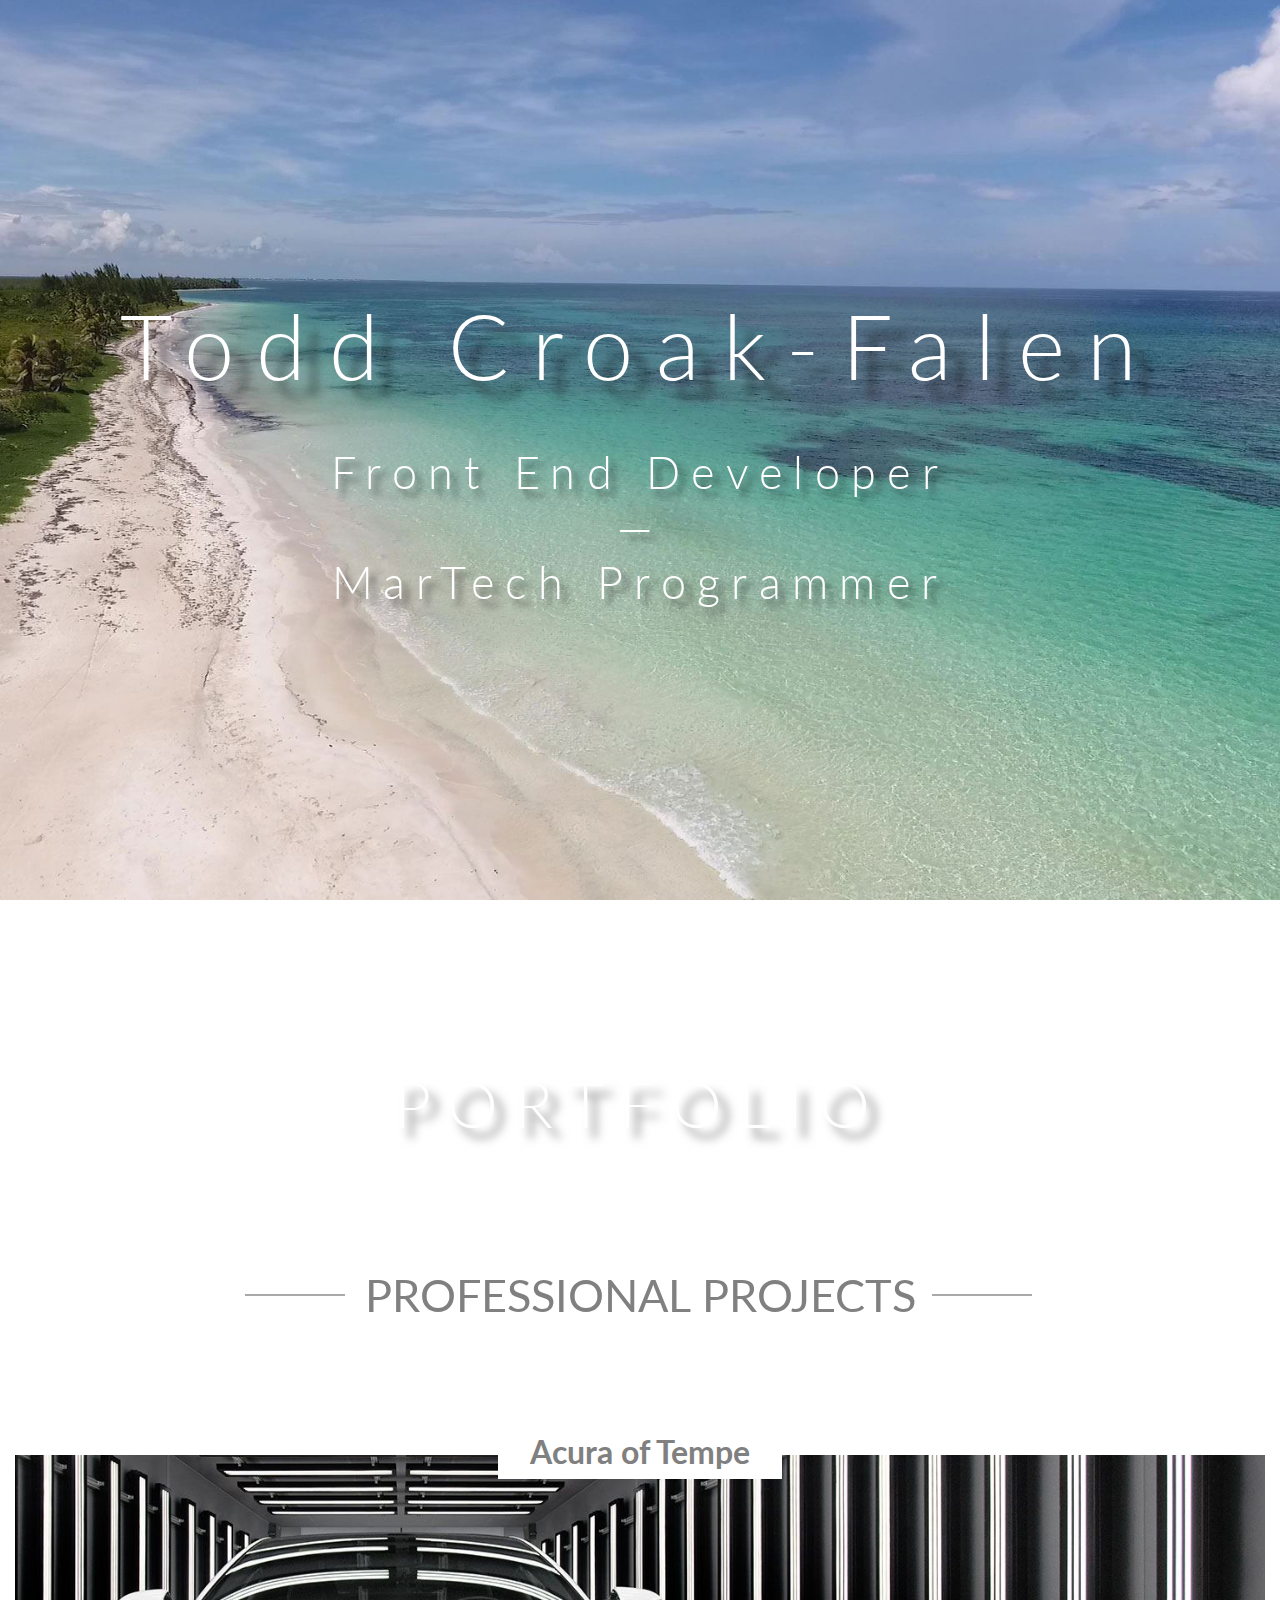
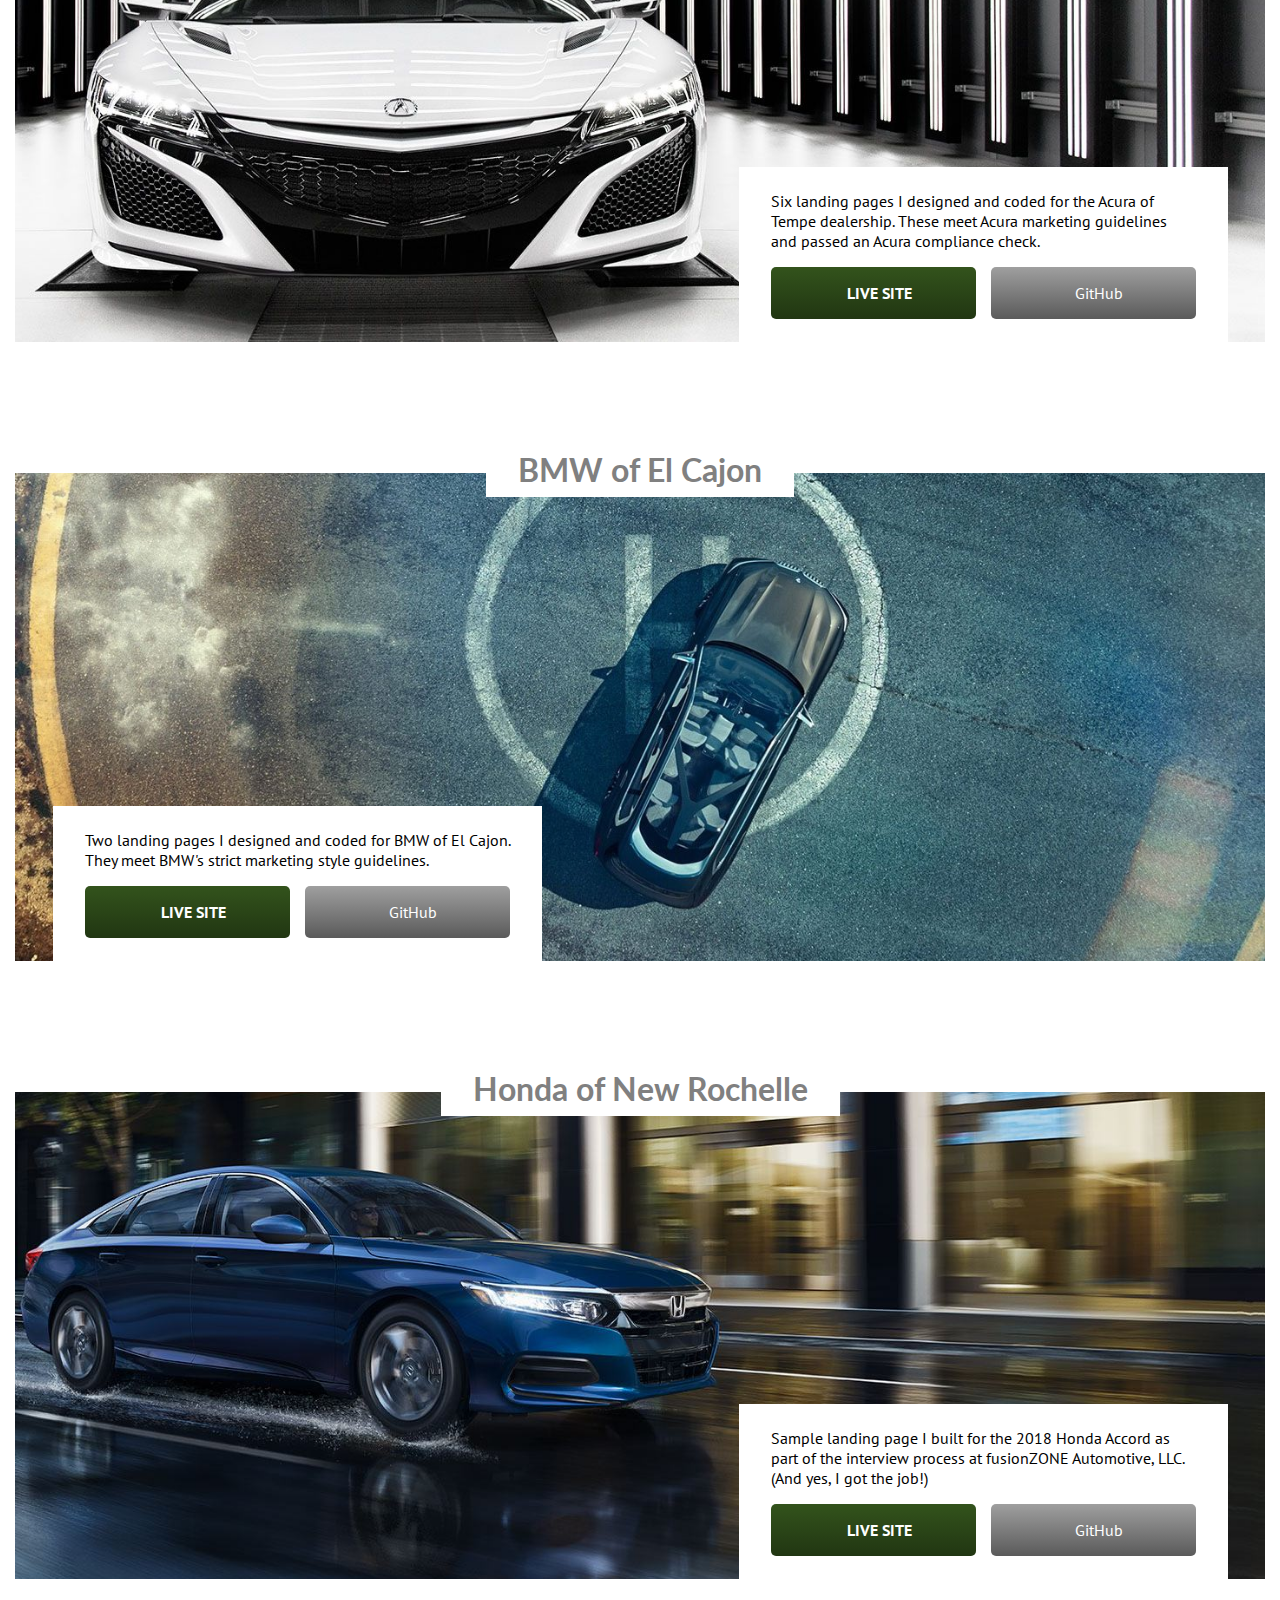
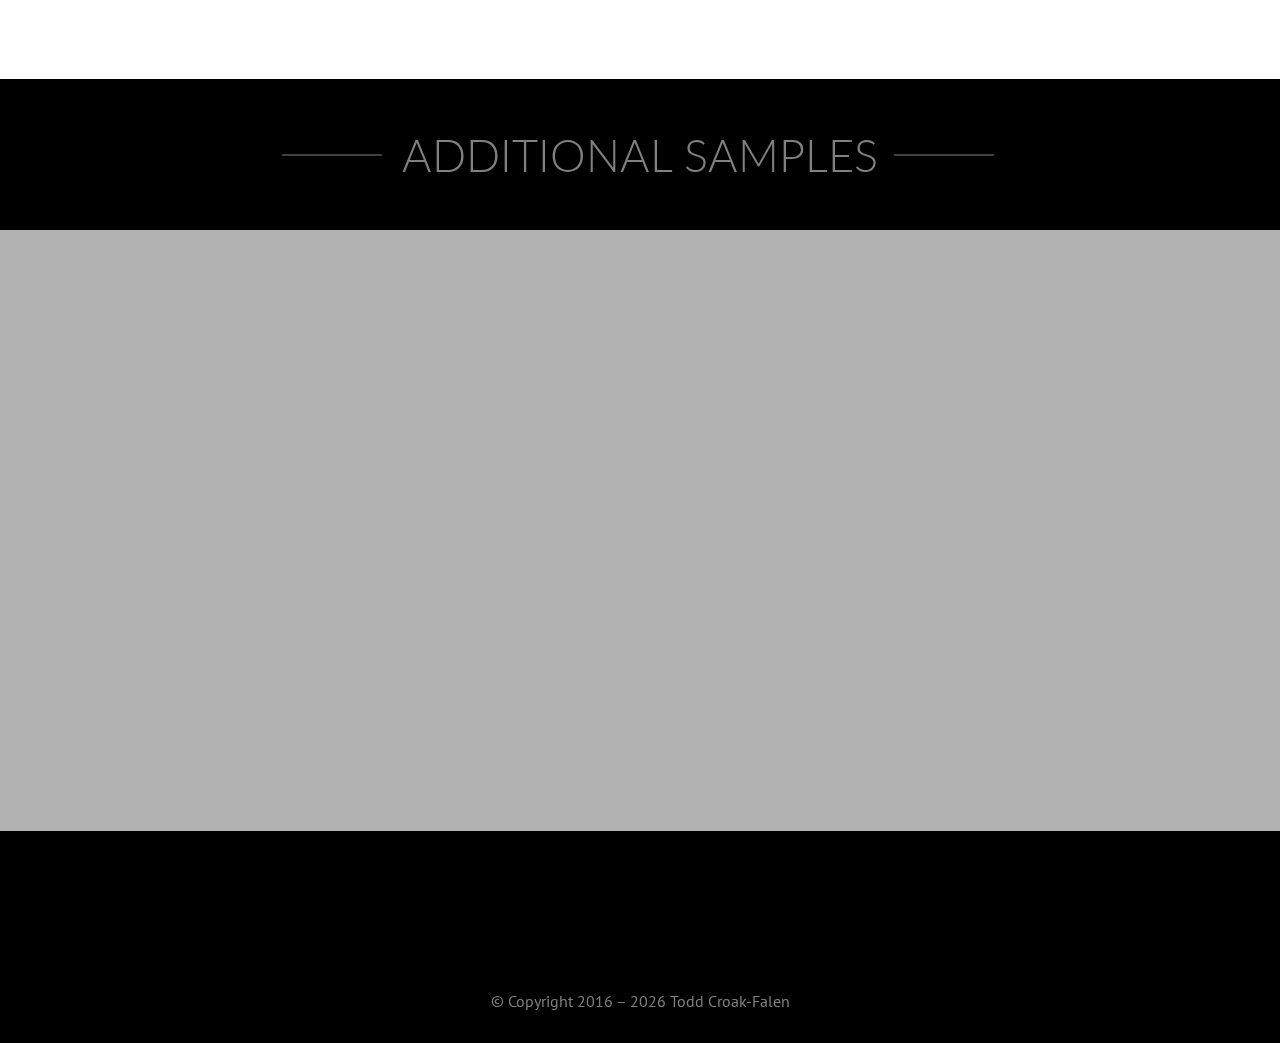
==== commit 34b1131b: "Added mdash between job titles in header." ====
--- a/index.html
+++ b/index.html
@@ -45,6 +45,7 @@
           <h1 class="header__text-overlay_h1 font_size_tier-1">
             <span class="header__text-overlay_h1_main-name">Todd Croak-Falen</span>
             <span class="header__text-overlay_h1_main-subheading">Front End Developer</span>
+            <span class="header__text-overlay_h1_main-subheading_divider">&mdash;</span>
             <span class="header__text-overlay_h1_main-subheading">MarTech Programmer</span>
           </h1>
         </div>
--- a/assets/css/homepage.css
+++ b/assets/css/homepage.css
@@ -757,7 +757,7 @@
   color: #fff;
   display: block;
   font-family: 'Lato', sans-serif;
-  font-size: .707em; /* Calculated as a percentage of the H1, because it's in a span inside the H1 */
+  font-size: .5em; /* Calculated as a percentage of the H1, because it's in a span inside the H1 */
   font-weight: 300;
   letter-spacing: .25em;
   text-align: center;
@@ -796,6 +796,24 @@
             transform: none;
   }
 
+}
+
+.header__text-overlay_h1_main-subheading_divider {
+  -webkit-animation-duration: 8000ms;
+          animation-duration: 8000ms;
+  -webkit-animation-fill-mode: both;
+          animation-fill-mode: both;
+  -webkit-animation-name: fadeInUp;
+          animation-name: fadeInUp;
+  color: #fff;
+  display: block;
+  font-family: 'Lato', sans-serif;
+  font-size: .5em; /* Calculated as a percentage of the H1, because it's in a span inside the H1 */
+  font-weight: 300;
+  letter-spacing: .25em;
+  text-align: center;
+  text-shadow: .15em .15em .15em rgba(0, 0, 0, 0.5);
+  z-index: 10;
 }
 
 /* Background image fallback in case video doesn't load */
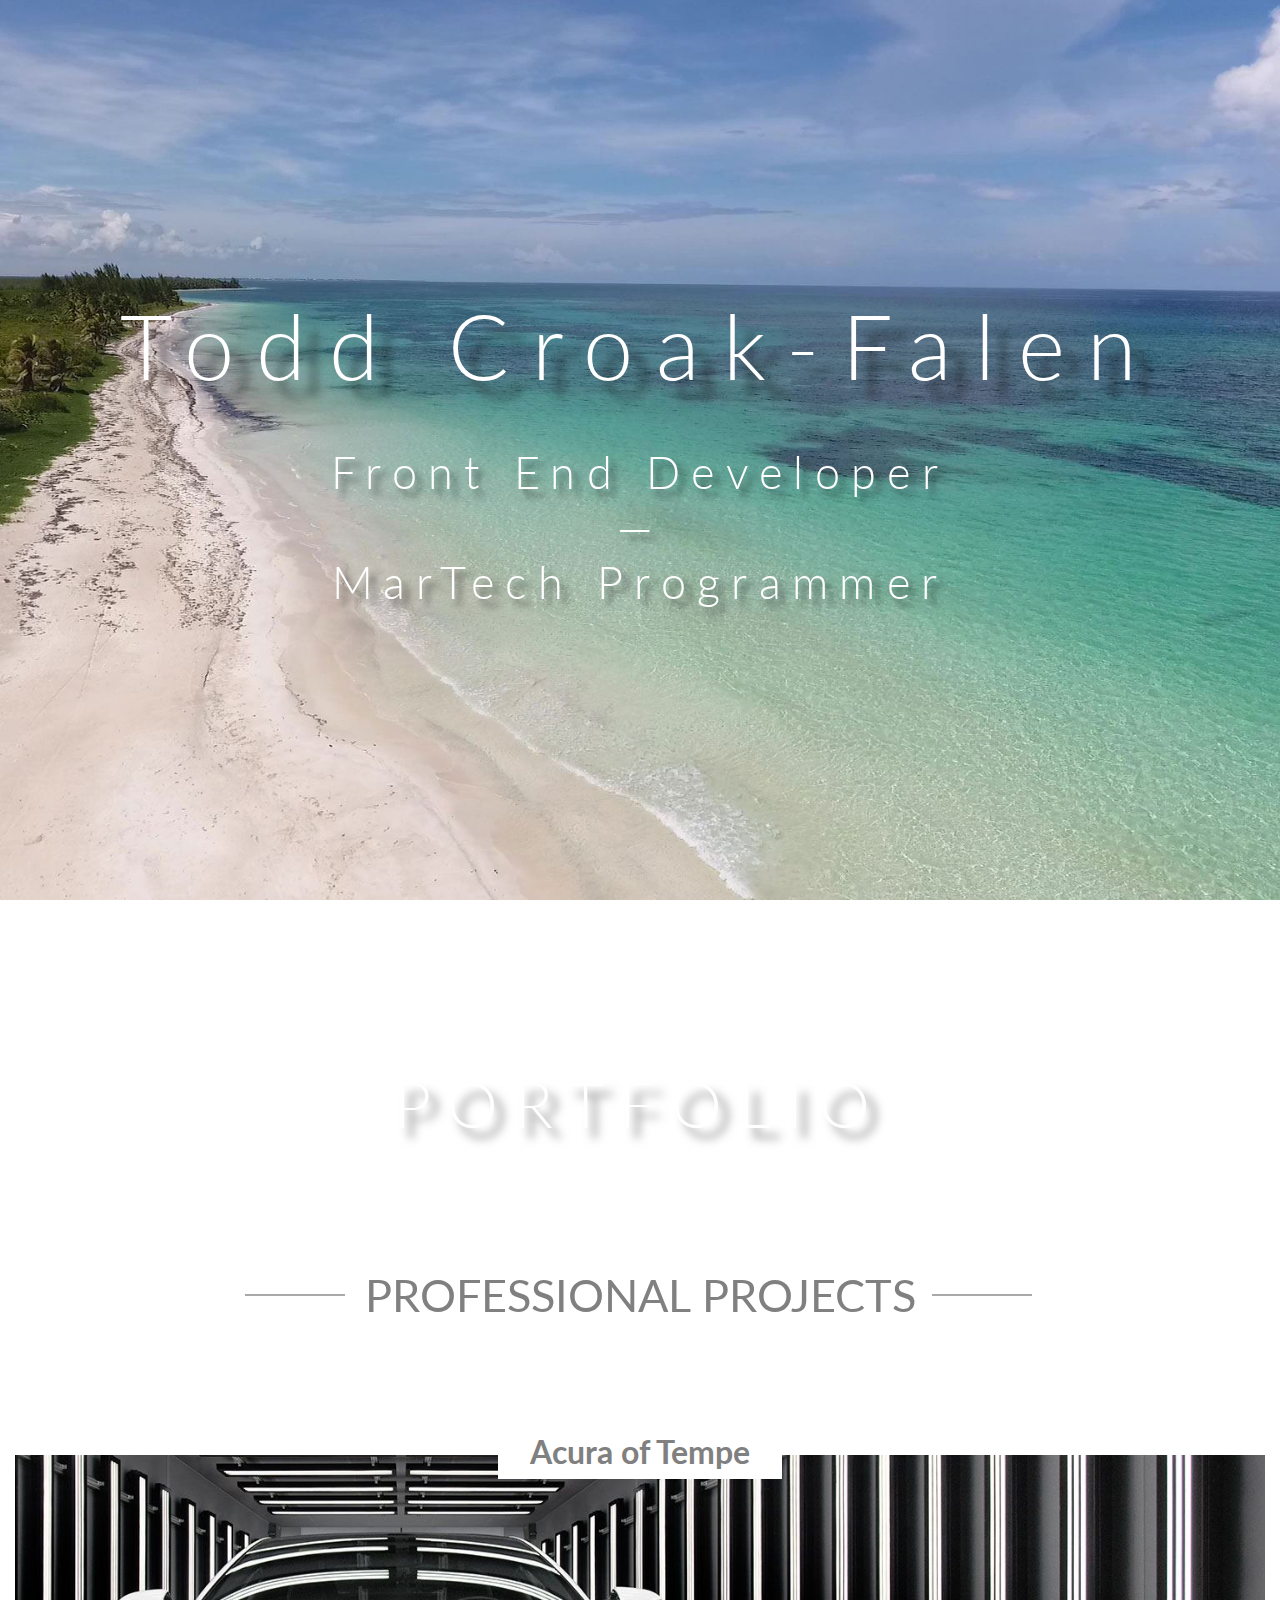
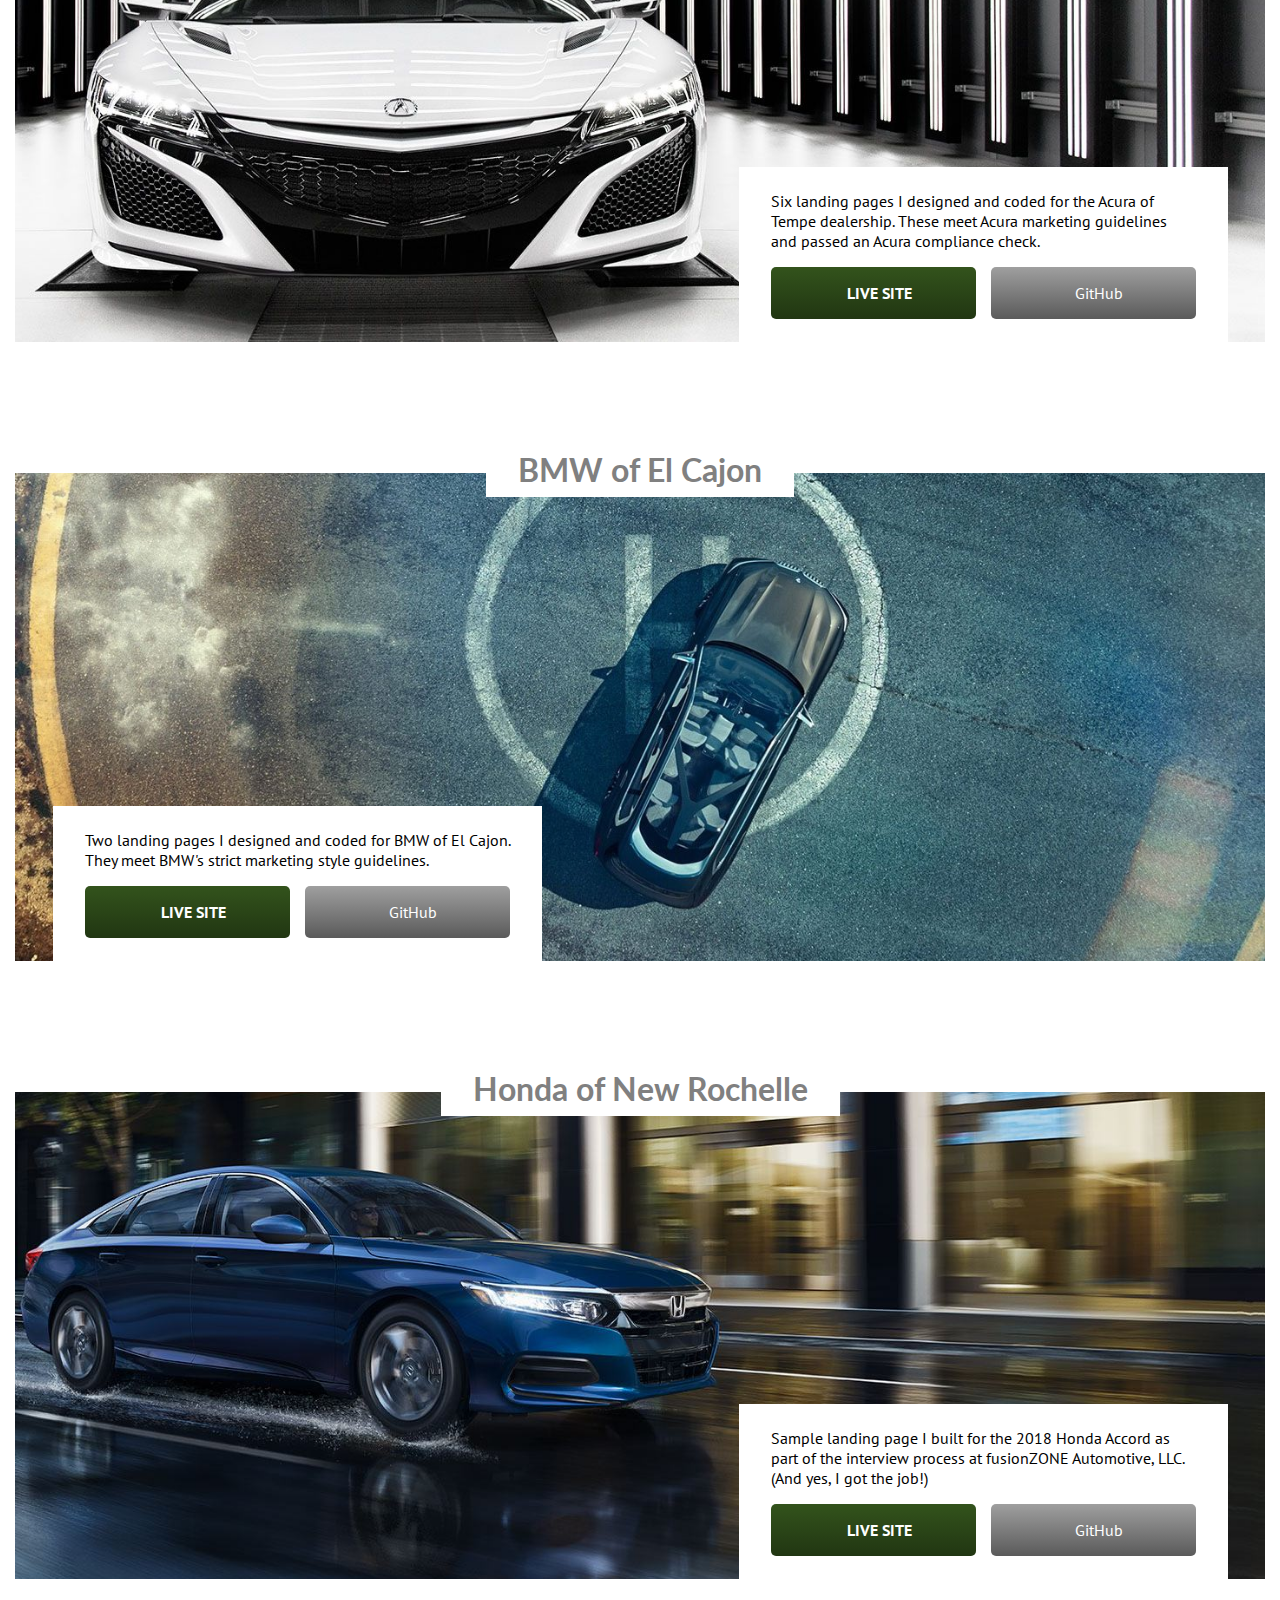
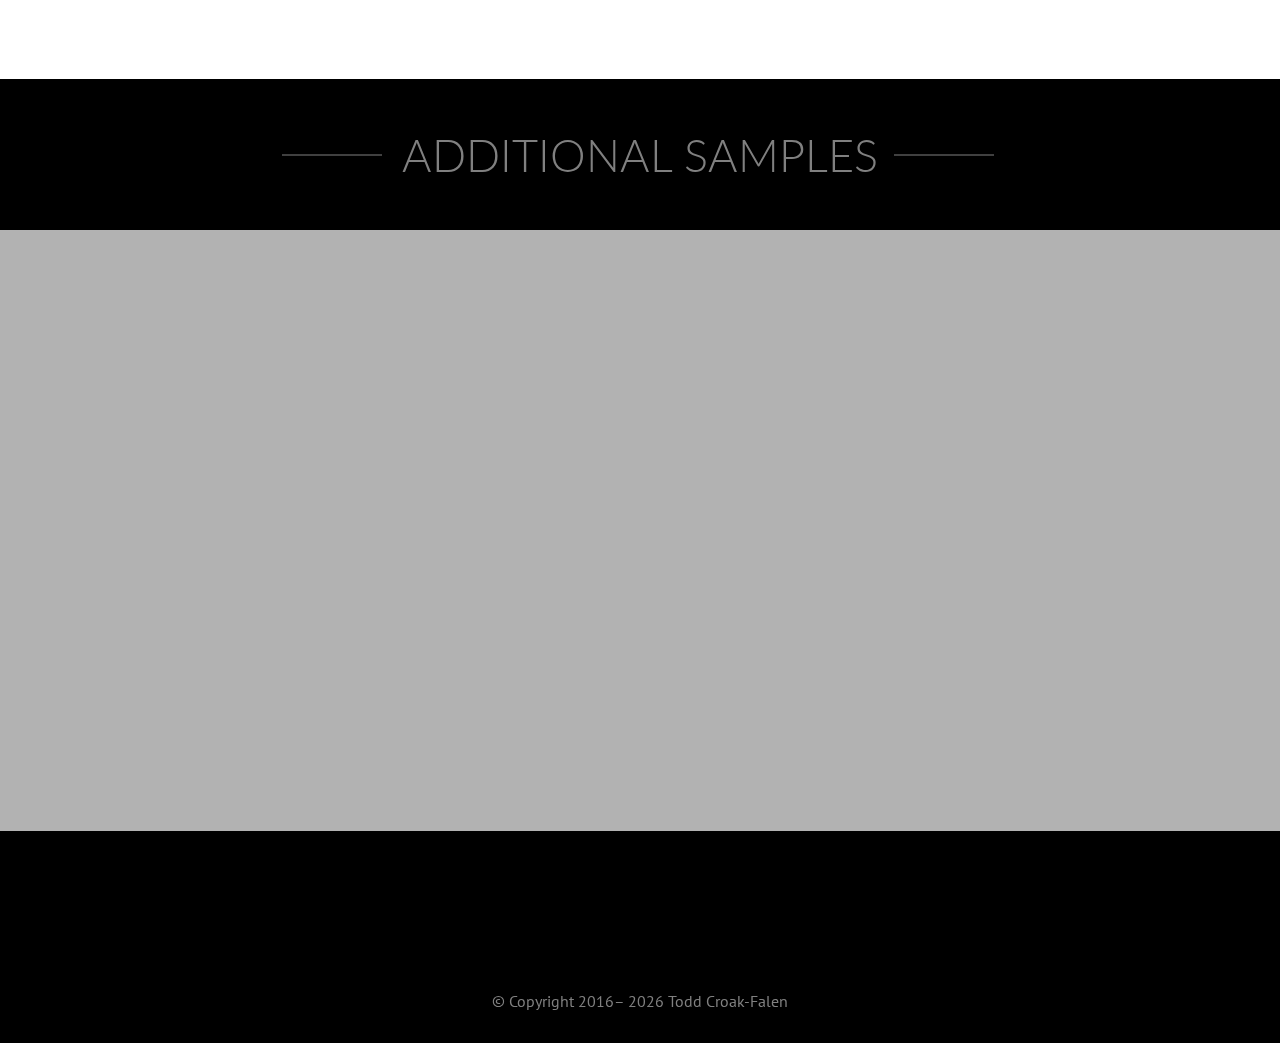
==== commit c1765cb6: "Minifed HTML and JavaScript." ====
--- a/index.html
+++ b/index.html
@@ -1,533 +1 @@
-<!DOCTYPE html>
-<html lang="en">
-  
-  <head>
-
-    <meta charset="utf-8">
-    <meta http-equiv="X-UA-Compatible" content="IE=edge">
-    <meta name="viewport" content="width=device-width, initial-scale=1, shrink-to-fit=no">
-
-    <!-- Font Awesome -->
-    <link rel="stylesheet" href="https://use.fontawesome.com/releases/v5.8.1/css/all.css" integrity="sha384-50oBUHEmvpQ+1lW4y57PTFmhCaXp0ML5d60M1M7uH2+nqUivzIebhndOJK28anvf" crossorigin="anonymous">
-
-    <!-- Fonts -->
-    <link href="https://fonts.googleapis.com/css2?family=Lato:wght@300;400;700&display=swap" rel="stylesheet">
-    <link href="https://fonts.googleapis.com/css2?family=PT+Sans:wght@400;700&display=swap" rel="stylesheet">
-
-    <!-- CSS -->
-    <link rel="stylesheet" type="text/css" href="assets/css/homepage.css">
-    <link rel="stylesheet" type="text/css" href="assets/css/footer.css">
-    
-    <title>Todd Croak-Falen | Front End Developer & MarTech Programmer Portfolio</title>
-
-    <meta name="Author" content="Todd Croak-Falen">
-    <meta name="Description" content="Portfolio for Front End Developer & MarTech Programmer Todd Croak-Falen.">
-
-    <!-- Favicon -->
-    <link rel="apple-touch-icon" sizes="180x180" href="apple-touch-icon.png">
-    <link rel="icon" type="image/png" sizes="32x32" href="favicon-32x32.png">
-    <link rel="icon" type="image/png" sizes="16x16" href="favicon-16x16.png">
-    <link rel="manifest" href="manifest.json">
-    <link rel="mask-icon" href="safari-pinned-tab.svg" color="#5bbad5">
-    <link rel="shortcut icon" href="favicon.ico">
-    <meta name="msapplication-config" content="browserconfig.xml">
-    <meta name="theme-color" content="#ffffff">
-
-  </head>
-
-  <body class="body body_homepage">
-
-    <div class="body__project-container">
-
-      <header class="header">
-        
-        <div class="header__text-overlay">
-          <h1 class="header__text-overlay_h1 font_size_tier-1">
-            <span class="header__text-overlay_h1_main-name">Todd Croak-Falen</span>
-            <span class="header__text-overlay_h1_main-subheading">Front End Developer</span>
-            <span class="header__text-overlay_h1_main-subheading_divider">&mdash;</span>
-            <span class="header__text-overlay_h1_main-subheading">MarTech Programmer</span>
-          </h1>
-        </div>
-
-        <!-- Video is placed after major DOM elements for performance and has image fallback -->
-        <div class="header__video-background">
-          <video autoplay loop muted playsinline class="header__video-background_video">
-            <source src="assets/video/tropical.mp4" type="video/mp4">
-          </video>
-        </div>
-
-      </header>
-
-      <main class="portfolio">
-
-        <div class="portfolio__heading">
-          <h2 class="portfolio__heading_title font_size_tier-2">Portfolio</h2>
-        </div>
-
-        <section class="professional-section">
-
-          <div class="professional-section__heading">
-            <div class="professional-section__heading_overflow">
-              <h3 class="professional-section__heading_title font_size_tier-3">
-                <span class="professional-section__heading_title-text">Professional Projects</span>
-              </h3>
-            </div>
-          </div>
-
-          <div class="professional-section__solid-white-bg">
-
-            <div class="center__1440">
-
-              <!-- Acura of Tempe -->
-              <div class="widescreen-project">
-
-                <div class="widescreen-project__backboard widescreen-project__backboard_acura-of-tempe">
-
-                  <!-- Blurred bg img is passed into this container via CSS for small screens only -->
-
-                  <div class="widescreen-project__content">
-
-                    <div class="widescreen-project__img-riser">
-                      <div class="widescreen-project__img_sm widescreen-project__img_sm_acura-of-tempe">
-                        <!-- Image is passed into this container via CSS depending on screen size -->
-                      </div>
-                    </div>
-
-                    <div class="widescreen-project__title-box">
-                      <h4 class="widescreen-project__title font_size_tier-4">Acura of Tempe</h4>
-                    </div>
-
-                    <div class="widescreen-project__img_md widescreen-project__img_md_acura-of-tempe">
-                      <!-- Image is passed into this container via CSS depending on screen size -->
-                    </div>
-
-                    <div class="widescreen-project__img_lg widescreen-project__img_lg_acura-of-tempe">
-                      
-                      <!-- Image is passed into this container via CSS depending on screen size -->
-
-                      <div class="widescreen-project__info-module widescreen-project__info-module_right">
-                        
-                        <p class="widescreen-project__info-module_text">Six landing pages I designed and coded for the Acura of Tempe dealership. These meet Acura marketing guidelines and passed an Acura compliance check.</p>
-
-                        <div class="widescreen-project__button-trio">
-
-                          <div class="widescreen-project__button-trio_btn-1">
-                            <a href="https://toddcf.github.io/acura-of-tempe/nsx.html" target="_blank" class="button">
-                              <div class="button__button-outer button_theme_primary">
-                              <!-- <div class="button__button-outer button_theme_secondary button_theme_secondary_dark-bg-sm-only"> -->
-                                <div class="button__button-inner button__button-inner_theme_primary"><i class="fas fa-desktop button__button-icon"></i>Live Site</div>
-                              </div>
-                            </a>
-                          </div>
-
-                          <div class="widescreen-project__button-trio_btn-2">
-                            <a href="https://github.com/toddcf/acura-of-tempe" target="_blank" class="button">
-                              <div class="button__button-outer button_theme_secondary button_theme_secondary_dark-bg-sm-only">
-                                <div class="button__button-inner button__button-inner_theme_secondary"><i class="fab fa-github button__button-icon"></i>GitHub</div>
-                              </div>
-                            </a>
-                          </div>
-
-                          <!-- <div class="widescreen-project__button-trio_btn-3">
-                            <a href="walkthrough/acura-of-tempe.html" class="button">
-                              <div class="button__button-outer button_theme_primary">
-                                <div class="button__button-inner"><i class="fas fa-code button__button-icon"></i>Project Walkthrough</div>
-                              </div>
-                            </a>
-                          </div> -->
-
-                        </div> <!-- Close .widescreen-project__button-trio -->
-
-                      </div> <!-- Close .widescreen-project_info-module -->
-
-                    </div> <!-- Close .widescreen-project_img_lg -->
-
-                  </div> <!-- Close .widescreen-project__content -->
-
-                </div> <!-- Close .widescreen-project__backboard_acura-of-tempe -->
-
-              </div> <!-- Close .widescreen-project -->
-
-              <!-- BMW of El Cajon -->
-              <div class="widescreen-project">
-
-                <div class="widescreen-project__backboard widescreen-project__backboard_bmw-el-cajon">
-
-                  <!-- Blurred bg img is passed into this container via CSS for small screens only -->
-
-                  <div class="widescreen-project__content">
-
-                    <div class="widescreen-project__img-riser">
-                      <div class="widescreen-project__img_sm widescreen-project__img_sm_bmw-el-cajon">
-                        <!-- Image is passed into this container via CSS depending on screen size -->
-                      </div>
-                    </div>
-
-                    <div class="widescreen-project__title-box">
-                      <h4 class="widescreen-project__title font_size_tier-4">BMW of El Cajon</h4>
-                    </div>
-
-                    <div class="widescreen-project__img_md widescreen-project__img_md_bmw-el-cajon">
-                      <!-- Image is passed into this container via CSS depending on screen size -->
-                    </div>
-
-                    <div class="widescreen-project__img_lg widescreen-project__img_lg_bmw-el-cajon">
-                      
-                      <!-- Image is passed into this container via CSS depending on screen size -->
-
-                      <div class="widescreen-project__info-module widescreen-project__info-module_left">
-                        
-                        <p class="widescreen-project__info-module_text">Two landing pages I designed and coded for BMW of El Cajon. They meet BMW's strict marketing style guidelines.</p>
-
-                        <div class="widescreen-project__button-trio">
-
-                          <div class="widescreen-project__button-trio_btn-1">
-                            <a href="https://toddcf.github.io/bmw-el-cajon/" target="_blank" class="button">
-                              <div class="button__button-outer button_theme_primary">
-                              <!-- <div class="button__button-outer button_theme_secondary button_theme_secondary_dark-bg-sm-only"> -->
-                                <div class="button__button-inner button__button-inner_theme_primary"><i class="fas fa-desktop button__button-icon"></i>Live Site</div>
-                              </div>
-                            </a>
-                          </div>
-
-                          <div class="widescreen-project__button-trio_btn-2">
-                            <a href="https://github.com/toddcf/bmw-el-cajon" target="_blank" class="button">
-                              <div class="button__button-outer button_theme_secondary button_theme_secondary_dark-bg-sm-only">
-                                <div class="button__button-inner button__button-inner_theme_secondary"><i class="fab fa-github button__button-icon"></i>GitHub</div>
-                              </div>
-                            </a>
-                          </div>
-
-                          <!-- <div class="widescreen-project__button-trio_btn-3">
-                            <a href="#" class="button">
-                              <div class="button__button-outer button_theme_primary">
-                                <div class="button__button-inner"><i class="fas fa-code button__button-icon"></i>Project Walkthrough</div>
-                              </div>
-                            </a>
-                          </div> -->
-
-                        </div> <!-- Close .widescreen-project__button-trio -->
-
-                      </div> <!-- Close .widescreen-project_info-module -->
-
-                    </div> <!-- Close .widescreen-project_img_lg -->
-
-                  </div> <!-- Close .widescreen-project__content -->
-
-                </div> <!-- Close .widescreen-project__backboard -->
-
-              </div> <!-- Close .widescreen-project -->
-
-              <!-- Honda of New Rochelle -->
-              <div class="widescreen-project">
-
-                <div class="widescreen-project__backboard widescreen-project__backboard_honda-new-rochelle">
-
-                  <!-- Blurred bg img is passed into this container via CSS for small screens only -->
-
-                  <div class="widescreen-project__content">
-
-                    <div class="widescreen-project__img-riser">
-                      <div class="widescreen-project__img_sm widescreen-project__img_sm_honda-new-rochelle">
-                        <!-- Image is passed into this container via CSS depending on screen size -->
-                      </div>
-                    </div>
-
-                    <div class="widescreen-project__title-box">
-                      <h4 class="widescreen-project__title font_size_tier-4">Honda of New Rochelle</h4>
-                    </div>
-
-                    <div class="widescreen-project__img_md widescreen-project__img_md_honda-new-rochelle">
-                      <!-- Image is passed into this container via CSS depending on screen size -->
-                    </div>
-
-                    <div class="widescreen-project__img_lg widescreen-project__img_lg_honda-new-rochelle">
-                      
-                      <!-- Image is passed into this container via CSS depending on screen size -->
-
-                      <div class="widescreen-project__info-module widescreen-project__info-module_right">
-                        
-                        <p class="widescreen-project__info-module_text">Sample landing page I built for the 2018 Honda Accord as part of the interview process at fusionZONE Automotive, LLC. (And yes, I got the job!)</p>
-
-                        <div class="widescreen-project__button-trio">
-
-                          <div class="widescreen-project__button-trio_btn-1">
-                            <a href="https://toddcf.github.io/fzha/" target="_blank" class="button">
-                              <div class="button__button-outer button_theme_primary">
-                              <!-- <div class="button__button-outer button_theme_secondary button_theme_secondary_dark-bg-sm-only"> -->
-                                <div class="button__button-inner button__button-inner_theme_primary"><i class="fas fa-desktop button__button-icon"></i>Live Site</div>
-                              </div>
-                            </a>
-                          </div>
-
-                          <div class="widescreen-project__button-trio_btn-2">
-                            <a href="https://github.com/toddcf/fzha" target="_blank" class="button">
-                              <div class="button__button-outer button_theme_secondary button_theme_secondary_dark-bg-sm-only">
-                                <div class="button__button-inner button__button-inner_theme_secondary"><i class="fab fa-github button__button-icon"></i>GitHub</div>
-                              </div>
-                            </a>
-                          </div>
-
-                          <!-- <div class="widescreen-project__button-trio_btn-3">
-                            <a href="#" class="button">
-                              <div class="button__button-outer button_theme_primary">
-                                <div class="button__button-inner"><i class="fas fa-code button__button-icon"></i>Project Walkthrough</div>
-                              </div>
-                            </a>
-                          </div> -->
-
-                        </div> <!-- Close .widescreen-project__button-trio -->
-
-                      </div> <!-- Close .widescreen-project_info-module -->
-
-                    </div> <!-- Close .widescreen-project_img_lg -->
-
-                  </div> <!-- Close .widescreen-project__content -->
-
-                </div> <!-- Close .widescreen-project__backboard -->
-
-              </div> <!-- Close .widescreen-project -->
-
-            </div> <!-- Close .center__1440 -->
-
-          </div> <!-- Close .professional-section__solid-white-bg -->
-          
-        </section> <!-- Close .professional-section -->
-
-        <section class="additional-samples-section">
-
-          <div class="heading heading_theme_black">
-            <div class="heading__title-overflow">
-              <h3 class="heading__title-tag font_size_tier-3">
-                <span class="heading__title-tag_title">Additional Samples</span>
-              </h3>
-            </div>
-          </div>
-
-          <div class="background_theme_shaded">
-
-            <div class="center__1440">
-
-              <div class="flexbox flexbox_layout_additional-samples">
-
-                <!-- My Portfolio -->
-                <div class="additional-sample">
-                  
-                  <div class="additional-sample__backboard additional-sample__backboard_my-portfolio">
-
-                    <div class="additional-sample__content">
-
-                      <div class="additional-sample__img-riser">
-                        <div class="additional-sample__img additional-sample__img_my-portfolio">
-                          <!-- Image is passed into this container via CSS depending on screen size -->
-                        </div>
-                      </div>
-
-                      <h4 class="additional-sample__title font_size_tier-4">My Portfolio</h4>
-                      
-                      <p class="additional-sample__text">I designed and coded the portfolio you are looking at right now.</p>
-
-                      <div class="additional-sample__button-duo">
-
-                        <div class="additional-sample__button-duo_btn-2" style="opacity: 0;">
-                          <!-- <a href="walkthrough/my-portfolio.html" class="button"> -->
-                            <div class="button__button-outer button_theme_primary" style="cursor: default;">
-                              <div class="button__button-inner"><i class="fas fa-code button__button-icon"></i>Project Walkthrough</div>
-                            </div>
-                          <!-- </a> -->
-                        </div>
-
-                        <div class="additional-sample__button-duo_btn-1">
-                          <a href="https://github.com/toddcf/portfolio3" target="_blank" class="button">
-                            <div class="button__button-outer button_theme_secondary">
-                              <div class="button__button-inner button__button-inner_theme_secondary"><i class="fab fa-github button__button-icon"></i>GitHub</div>
-                            </div>
-                          </a>
-                        </div>
-
-                        
-
-                      </div> <!-- Close .additional-sample__button-duo -->
-
-                    </div> <!-- Close .additional-sample__content -->
-
-                  </div> <!-- Close .additional-sample__backboard -->
-
-                </div> <!-- Close .additional-sample -->
-
-                <!-- Omnifood -->
-                <div class="additional-sample">
-                  
-                  <div class="additional-sample__backboard additional-sample__backboard_omnifood">
-
-                    <div class="additional-sample__content">
-
-                      <div class="additional-sample__img-riser">
-                        <div class="additional-sample__img additional-sample__img_omnifood">
-                          <!-- Image is passed into this container via CSS depending on screen size -->
-                        </div>
-                      </div>
-
-                      <h4 class="additional-sample__title font_size_tier-4">Omnifood</h4>
-                        
-                      <p class="additional-sample__text">Mobile responsive single-page sample site for high-end food delivery service.</p>
-
-                      <div class="additional-sample__button-duo">
-
-                        <div class="additional-sample__button-duo_btn-1">
-                          <a href="https://omnifood-delivery.herokuapp.com/" target="_blank" class="button">
-                            <div class="button__button-outer button_theme_primary">
-                              <div class="button__button-inner button__button-inner_theme_primary"><i class="fas fa-desktop button__button-icon"></i>Live Site</div>
-                            </div>
-                          </a>
-                        </div>
-
-                        <div class="additional-sample__button-duo_btn-2">
-                          <a href="https://github.com/toddcf/omnifood-delivery" target="_blank" class="button">
-                            <div class="button__button-outer button_theme_secondary">
-                              <div class="button__button-inner button__button-inner_theme_secondary"><i class="fab fa-github button__button-icon"></i>GitHub</div>
-                            </div>
-                          </a>
-                        </div>
-
-                      </div> <!-- Close .additional-sample__button-duo -->
-
-                    </div> <!-- Close .additional-sample__content -->
-
-                  </div> <!-- Close .additional-sample__backboard -->
-
-                </div> <!-- Close .additional-sample -->
-
-                <!-- Author Site -->
-                <div class="additional-sample">
-                  
-                  <div class="additional-sample__backboard additional-sample__backboard_author-site">
-
-                    <div class="additional-sample__content">
-
-                      <div class="additional-sample__img-riser">
-                        <div class="additional-sample__img additional-sample__img_author-site">
-                          <!-- Image is passed into this container via CSS depending on screen size -->
-                        </div>
-                      </div>
-
-                      <h4 class="additional-sample__title font_size_tier-4">Author Site</h4>
-                        
-                      <p class="additional-sample__text">Mobile responsive multipage website showcasing my published works.</p>
-
-                      <div class="additional-sample__button-duo">
-
-                        <div class="additional-sample__button-duo_btn-1">
-                          <a href="https://www.toddcf.com" target="_blank" class="button">
-                            <div class="button__button-outer button_theme_primary">
-                              <div class="button__button-inner button__button-inner_theme_primary"><i class="fas fa-desktop button__button-icon"></i>Live Site</div>
-                            </div>
-                          </a>
-                        </div>
-
-                        <div class="additional-sample__button-duo_btn-2">
-                          <a href="https://github.com/toddcf/toddcf" target="_blank" class="button">
-                            <div class="button__button-outer button_theme_secondary">
-                              <div class="button__button-inner button__button-inner_theme_secondary"><i class="fab fa-github button__button-icon"></i>GitHub</div>
-                            </div>
-                          </a>
-                        </div>
-
-                      </div> <!-- Close .additional-sample__button-duo -->
-
-                    </div> <!-- Close .additional-sample__content -->
-
-                  </div> <!-- Close .additional-sample__backboard -->
-
-                </div> <!-- Close .additional-sample -->
-                
-              </div> <!-- Close .flexbox_layout_additional-samples -->
-              
-            </div> <!-- Close .center__1440 -->
-
-          </div> <!-- Close .background_theme_shaded -->
-          
-        </section> <!-- Close .additional-samples-section -->
-
-      </main>
-
-      <footer class="footer footer_theme_black">
-
-        <div class="center__1440">
-        
-          <div class="footer__icon-row">
-
-            <div class="footer__icon">
-              <a href="about-me" class="footer__icon_link">
-                <div class="footer__icon_link-content">
-                  <i class="fas fa-user-circle footer__icon_icon"></i>
-                  <p class="footer__icon_text">About Me</p>
-                </div>
-              </a>
-            </div>
-
-            <div class="footer__icon">
-              <a href="https://www.github.com/toddcf" target="_blank" class="footer__icon_link">
-                <div class="footer__icon_link-content">
-                  <i class="fab fa-github footer__icon_icon"></i>
-                  <p class="footer__icon_text">GitHub</p>
-                </div>
-              </a>
-            </div>
-
-            <div class="footer__icon">
-              <a href="https://www.linkedin.com/in/toddcf" target="_blank" class="footer__icon_link">
-                <div class="footer__icon_link-content">
-                  <i class="fab fa-linkedin footer__icon_icon"></i>
-                  <p class="footer__icon_text">LinkedIn</p>
-                </div>
-              </a>
-            </div>
-
-            <div class="footer__icon">
-              <a href="resume_todd_croak-falen.pdf" target="_blank" class="footer__icon_link">
-                <div class="footer__icon_link-content">
-                  <i class="fas fa-file-alt footer__icon_icon"></i>
-                  <p class="footer__icon_text">Résumé</p>
-                  <p class="footer__icon_text">(PDF with contact info)</p>
-                </div>
-              </a>
-            </div>
-            
-          </div> <!-- Close .footer-icon__row -->
-
-          <div class="footer__copyright">
-            <p class="footer__copyright_text">&copy; Copyright 2016 <span class="currentYear"></span>Todd Croak-Falen</p>
-          </div>
-
-        </div> <!-- Close .center__1440 -->
-
-      </footer>
-
-    </div> <!-- Close .project-container -->
-
-    <!-- jQuery -->
-    <script src="https://code.jquery.com/jquery-3.3.1.slim.min.js" integrity="sha384-q8i/X+965DzO0rT7abK41JStQIAqVgRVzpbzo5smXKp4YfRvH+8abtTE1Pi6jizo" crossorigin="anonymous"></script>
-
-    <!-- Waypoints -->
-    <script src="assets/js/jquery.waypoints.min.js" type="text/javascript"></script>
-
-    <!-- Custom JavaScript -->
-    <script src="assets/js/homepage.js" type="text/javascript"></script>
-    <script src="assets/js/footer.js" type="text/javascript"></script>
-
-    <!-- Google Analytics -->
-    <script>
-      (function(i,s,o,g,r,a,m){i['GoogleAnalyticsObject']=r;i[r]=i[r]||function(){
-        (i[r].q=i[r].q||[]).push(arguments)},i[r].l=1*new Date();a=s.createElement(o),
-        m=s.getElementsByTagName(o)[0];a.async=1;a.src=g;m.parentNode.insertBefore(a,m)
-      })(window,document,'script','https://www.google-analytics.com/analytics.js','ga');
-
-      ga('create', 'UA-92671397-1', 'auto');
-      ga('send', 'pageview');
-    </script>
-
-  </body>
-
-</html>+<!doctypehtml><html lang=en><meta charset=utf-8><meta content="IE=edge"http-equiv=X-UA-Compatible><meta content="width=device-width,initial-scale=1,shrink-to-fit=no"name=viewport><link href=https://use.fontawesome.com/releases/v5.8.1/css/all.css rel=stylesheet crossorigin=anonymous integrity=sha384-50oBUHEmvpQ+1lW4y57PTFmhCaXp0ML5d60M1M7uH2+nqUivzIebhndOJK28anvf><link href="https://fonts.googleapis.com/css2?family=Lato:wght@300;400;700&display=swap"rel=stylesheet><link href="https://fonts.googleapis.com/css2?family=PT+Sans:wght@400;700&display=swap"rel=stylesheet><link href=assets/css/homepage-min.css rel=stylesheet><link href=assets/css/footer-min.css rel=stylesheet><title>Todd Croak-Falen | Front End Developer & MarTech Programmer Portfolio</title><meta content="Todd Croak-Falen"name=Author><meta content="Portfolio for Front End Developer & MarTech Programmer Todd Croak-Falen."name=Description><link href=apple-touch-icon.png rel=apple-touch-icon sizes=180x180><link href=favicon-32x32.png rel=icon sizes=32x32 type=image/png><link href=favicon-16x16.png rel=icon sizes=16x16 type=image/png><link href=manifest.json rel=manifest><link href=safari-pinned-tab.svg rel=mask-icon color=#5bbad5><link href=favicon.ico rel="shortcut icon"><meta content=browserconfig.xml name=msapplication-config><meta content=#ffffff name=theme-color><body class="body body_homepage"><div class=body__project-container><header class=header><div class=header__text-overlay><h1 class="font_size_tier-1 header__text-overlay_h1"><span class=header__text-overlay_h1_main-name>Todd Croak-Falen</span><span class=header__text-overlay_h1_main-subheading>Front End Developer</span><span class=header__text-overlay_h1_main-subheading_divider>—</span><span class=header__text-overlay_h1_main-subheading>MarTech Programmer</span></h1></div><div class=header__video-background><video autoplay class=header__video-background_video loop muted playsinline><source src=assets/video/tropical.mp4 type=video/mp4></video></div></header><main class=portfolio><div class=portfolio__heading><h2 class="font_size_tier-2 portfolio__heading_title">Portfolio</h2></div><section class=professional-section><div class=professional-section__heading><div class=professional-section__heading_overflow><h3 class="font_size_tier-3 professional-section__heading_title"><span class=professional-section__heading_title-text>Professional Projects</span></h3></div></div><div class=professional-section__solid-white-bg><div class=center__1440><div class=widescreen-project><div class="widescreen-project__backboard widescreen-project__backboard_acura-of-tempe"><div class=widescreen-project__content><div class=widescreen-project__img-riser><div class="widescreen-project__img_sm widescreen-project__img_sm_acura-of-tempe"></div></div><div class=widescreen-project__title-box><h4 class="font_size_tier-4 widescreen-project__title">Acura of Tempe</h4></div><div class="widescreen-project__img_md widescreen-project__img_md_acura-of-tempe"></div><div class="widescreen-project__img_lg widescreen-project__img_lg_acura-of-tempe"><div class="widescreen-project__info-module widescreen-project__info-module_right"><p class=widescreen-project__info-module_text>Six landing pages I designed and coded for the Acura of Tempe dealership. These meet Acura marketing guidelines and passed an Acura compliance check.<div class=widescreen-project__button-trio><div class=widescreen-project__button-trio_btn-1><a class=button href=https://toddcf.github.io/acura-of-tempe/nsx.html target=_blank><div class="button__button-outer button_theme_primary"><div class="button__button-inner button__button-inner_theme_primary"><i class="button__button-icon fas fa-desktop"></i>Live Site</div></div></a></div><div class=widescreen-project__button-trio_btn-2><a class=button href=https://github.com/toddcf/acura-of-tempe target=_blank><div class="button__button-outer button_theme_secondary button_theme_secondary_dark-bg-sm-only"><div class="button__button-inner button__button-inner_theme_secondary"><i class="button__button-icon fa-github fab"></i>GitHub</div></div></a></div></div></div></div></div></div></div><div class=widescreen-project><div class="widescreen-project__backboard widescreen-project__backboard_bmw-el-cajon"><div class=widescreen-project__content><div class=widescreen-project__img-riser><div class="widescreen-project__img_sm widescreen-project__img_sm_bmw-el-cajon"></div></div><div class=widescreen-project__title-box><h4 class="font_size_tier-4 widescreen-project__title">BMW of El Cajon</h4></div><div class="widescreen-project__img_md widescreen-project__img_md_bmw-el-cajon"></div><div class="widescreen-project__img_lg widescreen-project__img_lg_bmw-el-cajon"><div class="widescreen-project__info-module widescreen-project__info-module_left"><p class=widescreen-project__info-module_text>Two landing pages I designed and coded for BMW of El Cajon. They meet BMW's strict marketing style guidelines.<div class=widescreen-project__button-trio><div class=widescreen-project__button-trio_btn-1><a class=button href=https://toddcf.github.io/bmw-el-cajon/ target=_blank><div class="button__button-outer button_theme_primary"><div class="button__button-inner button__button-inner_theme_primary"><i class="button__button-icon fas fa-desktop"></i>Live Site</div></div></a></div><div class=widescreen-project__button-trio_btn-2><a class=button href=https://github.com/toddcf/bmw-el-cajon target=_blank><div class="button__button-outer button_theme_secondary button_theme_secondary_dark-bg-sm-only"><div class="button__button-inner button__button-inner_theme_secondary"><i class="button__button-icon fa-github fab"></i>GitHub</div></div></a></div></div></div></div></div></div></div><div class=widescreen-project><div class="widescreen-project__backboard widescreen-project__backboard_honda-new-rochelle"><div class=widescreen-project__content><div class=widescreen-project__img-riser><div class="widescreen-project__img_sm widescreen-project__img_sm_honda-new-rochelle"></div></div><div class=widescreen-project__title-box><h4 class="font_size_tier-4 widescreen-project__title">Honda of New Rochelle</h4></div><div class="widescreen-project__img_md widescreen-project__img_md_honda-new-rochelle"></div><div class="widescreen-project__img_lg widescreen-project__img_lg_honda-new-rochelle"><div class="widescreen-project__info-module widescreen-project__info-module_right"><p class=widescreen-project__info-module_text>Sample landing page I built for the 2018 Honda Accord as part of the interview process at fusionZONE Automotive, LLC. (And yes, I got the job!)<div class=widescreen-project__button-trio><div class=widescreen-project__button-trio_btn-1><a class=button href=https://toddcf.github.io/fzha/ target=_blank><div class="button__button-outer button_theme_primary"><div class="button__button-inner button__button-inner_theme_primary"><i class="button__button-icon fas fa-desktop"></i>Live Site</div></div></a></div><div class=widescreen-project__button-trio_btn-2><a class=button href=https://github.com/toddcf/fzha target=_blank><div class="button__button-outer button_theme_secondary button_theme_secondary_dark-bg-sm-only"><div class="button__button-inner button__button-inner_theme_secondary"><i class="button__button-icon fa-github fab"></i>GitHub</div></div></a></div></div></div></div></div></div></div></div></div></section><section class=additional-samples-section><div class="heading heading_theme_black"><div class=heading__title-overflow><h3 class="font_size_tier-3 heading__title-tag"><span class=heading__title-tag_title>Additional Samples</span></h3></div></div><div class=background_theme_shaded><div class=center__1440><div class="flexbox flexbox_layout_additional-samples"><div class=additional-sample><div class="additional-sample__backboard additional-sample__backboard_my-portfolio"><div class=additional-sample__content><div class=additional-sample__img-riser><div class="additional-sample__img additional-sample__img_my-portfolio"></div></div><h4 class="font_size_tier-4 additional-sample__title">My Portfolio</h4><p class=additional-sample__text>I designed and coded the portfolio you are looking at right now.<div class=additional-sample__button-duo><div class=additional-sample__button-duo_btn-2 style=opacity:0><div class="button__button-outer button_theme_primary"style=cursor:default><div class=button__button-inner><i class="button__button-icon fas fa-code"></i>Project Walkthrough</div></div></div><div class=additional-sample__button-duo_btn-1><a class=button href=https://github.com/toddcf/portfolio3 target=_blank><div class="button__button-outer button_theme_secondary"><div class="button__button-inner button__button-inner_theme_secondary"><i class="button__button-icon fa-github fab"></i>GitHub</div></div></a></div></div></div></div></div><div class=additional-sample><div class="additional-sample__backboard additional-sample__backboard_omnifood"><div class=additional-sample__content><div class=additional-sample__img-riser><div class="additional-sample__img additional-sample__img_omnifood"></div></div><h4 class="font_size_tier-4 additional-sample__title">Omnifood</h4><p class=additional-sample__text>Mobile responsive single-page sample site for high-end food delivery service.<div class=additional-sample__button-duo><div class=additional-sample__button-duo_btn-1><a class=button href=https://omnifood-delivery.herokuapp.com/ target=_blank><div class="button__button-outer button_theme_primary"><div class="button__button-inner button__button-inner_theme_primary"><i class="button__button-icon fas fa-desktop"></i>Live Site</div></div></a></div><div class=additional-sample__button-duo_btn-2><a class=button href=https://github.com/toddcf/omnifood-delivery target=_blank><div class="button__button-outer button_theme_secondary"><div class="button__button-inner button__button-inner_theme_secondary"><i class="button__button-icon fa-github fab"></i>GitHub</div></div></a></div></div></div></div></div><div class=additional-sample><div class="additional-sample__backboard additional-sample__backboard_author-site"><div class=additional-sample__content><div class=additional-sample__img-riser><div class="additional-sample__img additional-sample__img_author-site"></div></div><h4 class="font_size_tier-4 additional-sample__title">Author Site</h4><p class=additional-sample__text>Mobile responsive multipage website showcasing my published works.<div class=additional-sample__button-duo><div class=additional-sample__button-duo_btn-1><a class=button href=https://www.toddcf.com target=_blank><div class="button__button-outer button_theme_primary"><div class="button__button-inner button__button-inner_theme_primary"><i class="button__button-icon fas fa-desktop"></i>Live Site</div></div></a></div><div class=additional-sample__button-duo_btn-2><a class=button href=https://github.com/toddcf/toddcf target=_blank><div class="button__button-outer button_theme_secondary"><div class="button__button-inner button__button-inner_theme_secondary"><i class="button__button-icon fa-github fab"></i>GitHub</div></div></a></div></div></div></div></div></div></div></div></section></main><footer class="footer footer_theme_black"><div class=center__1440><div class=footer__icon-row><div class=footer__icon><a class=footer__icon_link href=about-me><div class=footer__icon_link-content><i class="fas footer__icon_icon fa-user-circle"></i><p class=footer__icon_text>About Me</div></a></div><div class=footer__icon><a class=footer__icon_link href=https://www.github.com/toddcf target=_blank><div class=footer__icon_link-content><i class="fab fa-github footer__icon_icon"></i><p class=footer__icon_text>GitHub</div></a></div><div class=footer__icon><a class=footer__icon_link href=https://www.linkedin.com/in/toddcf target=_blank><div class=footer__icon_link-content><i class="fab footer__icon_icon fa-linkedin"></i><p class=footer__icon_text>LinkedIn</div></a></div><div class=footer__icon><a class=footer__icon_link href=resume_todd_croak-falen.pdf target=_blank><div class=footer__icon_link-content><i class="fas footer__icon_icon fa-file-alt"></i><p class=footer__icon_text>Résumé<p class=footer__icon_text>(PDF with contact info)</div></a></div></div><div class=footer__copyright><p class=footer__copyright_text>© Copyright 2016<span class=currentYear></span>Todd Croak-Falen</div></div></footer></div><script src=https://code.jquery.com/jquery-3.3.1.slim.min.js crossorigin=anonymous integrity=sha384-q8i/X+965DzO0rT7abK41JStQIAqVgRVzpbzo5smXKp4YfRvH+8abtTE1Pi6jizo></script><script src=assets/js/jquery.waypoints.min.js></script><script src=assets/js/homepage-min.js></script><script src=assets/js/footer-min.js></script><script>!function(e,a,t,n,g,c,o){e.GoogleAnalyticsObject=g,e.ga=e.ga||function(){(e.ga.q=e.ga.q||[]).push(arguments)},e.ga.l=1*new Date,c=a.createElement(t),o=a.getElementsByTagName(t)[0],c.async=1,c.src="https://www.google-analytics.com/analytics.js",o.parentNode.insertBefore(c,o)}(window,document,"script",0,"ga"),ga("create","UA-92671397-1","auto"),ga("send","pageview")</script>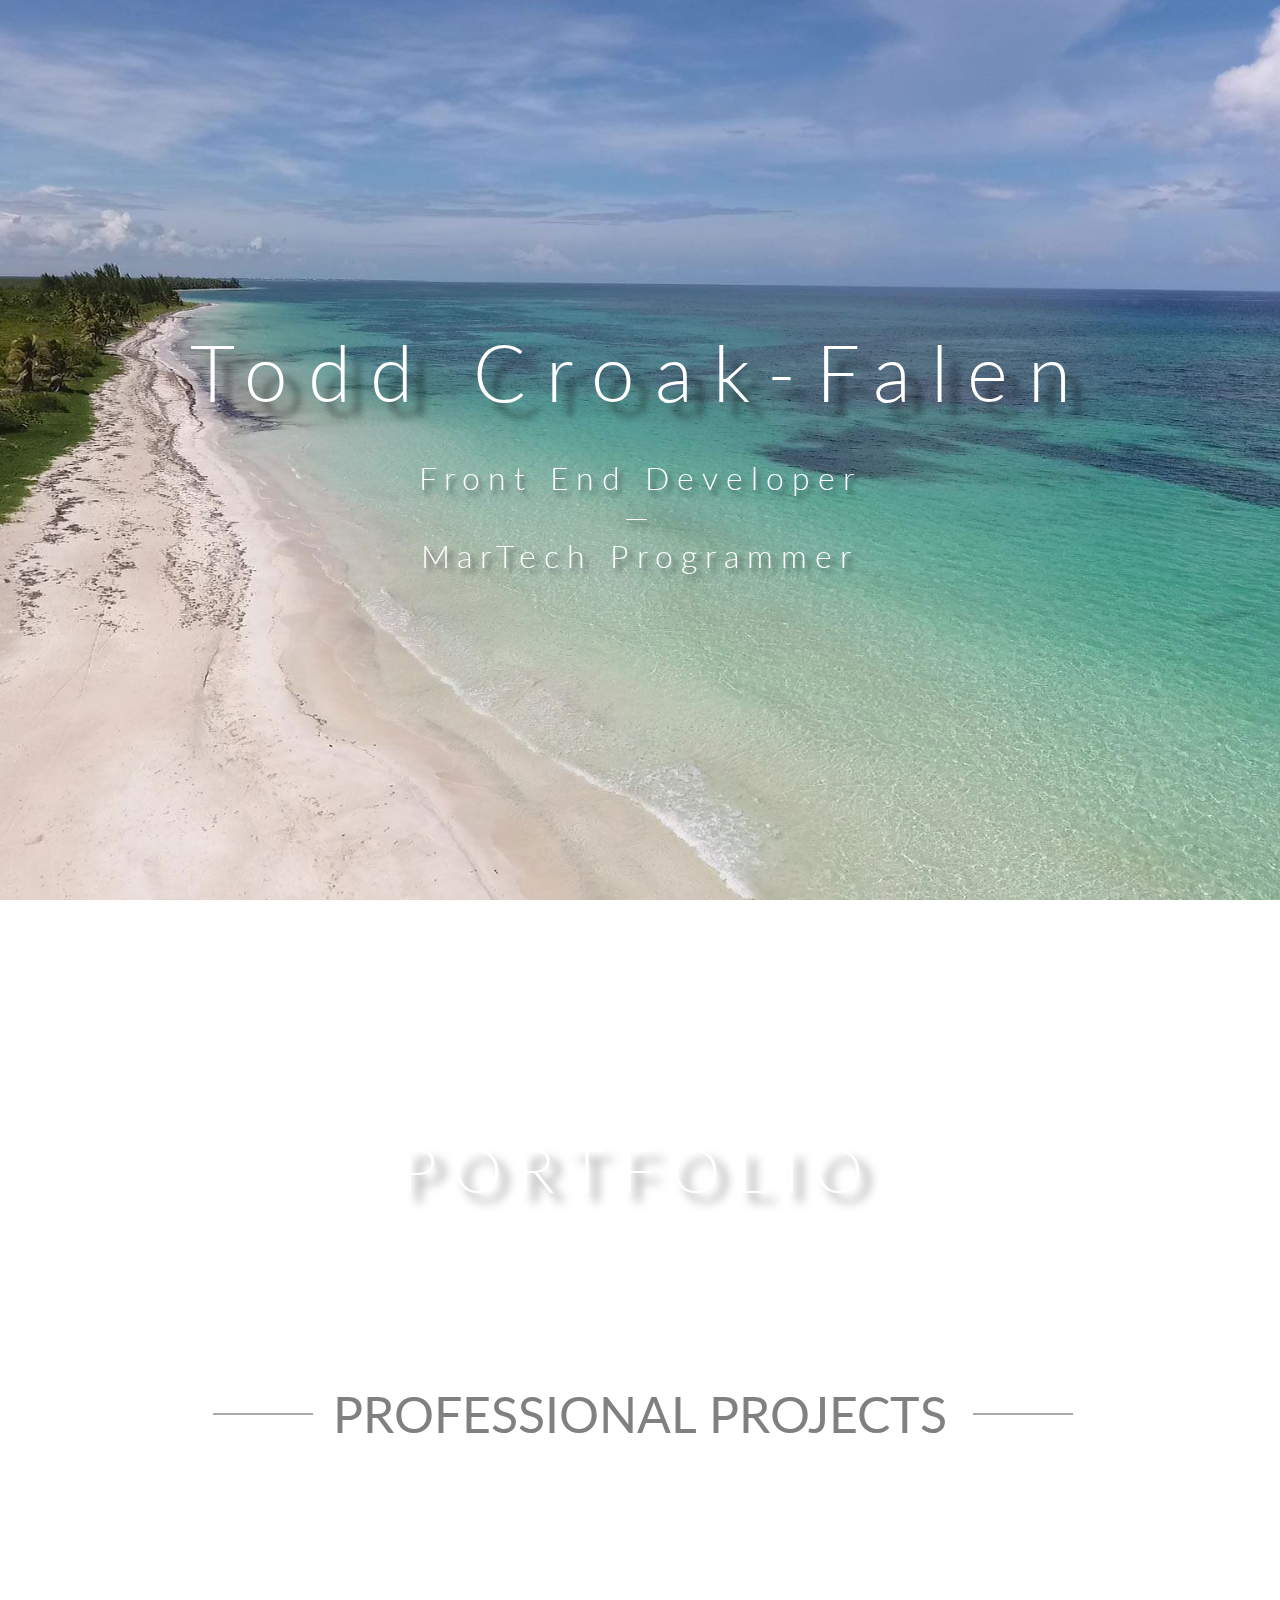
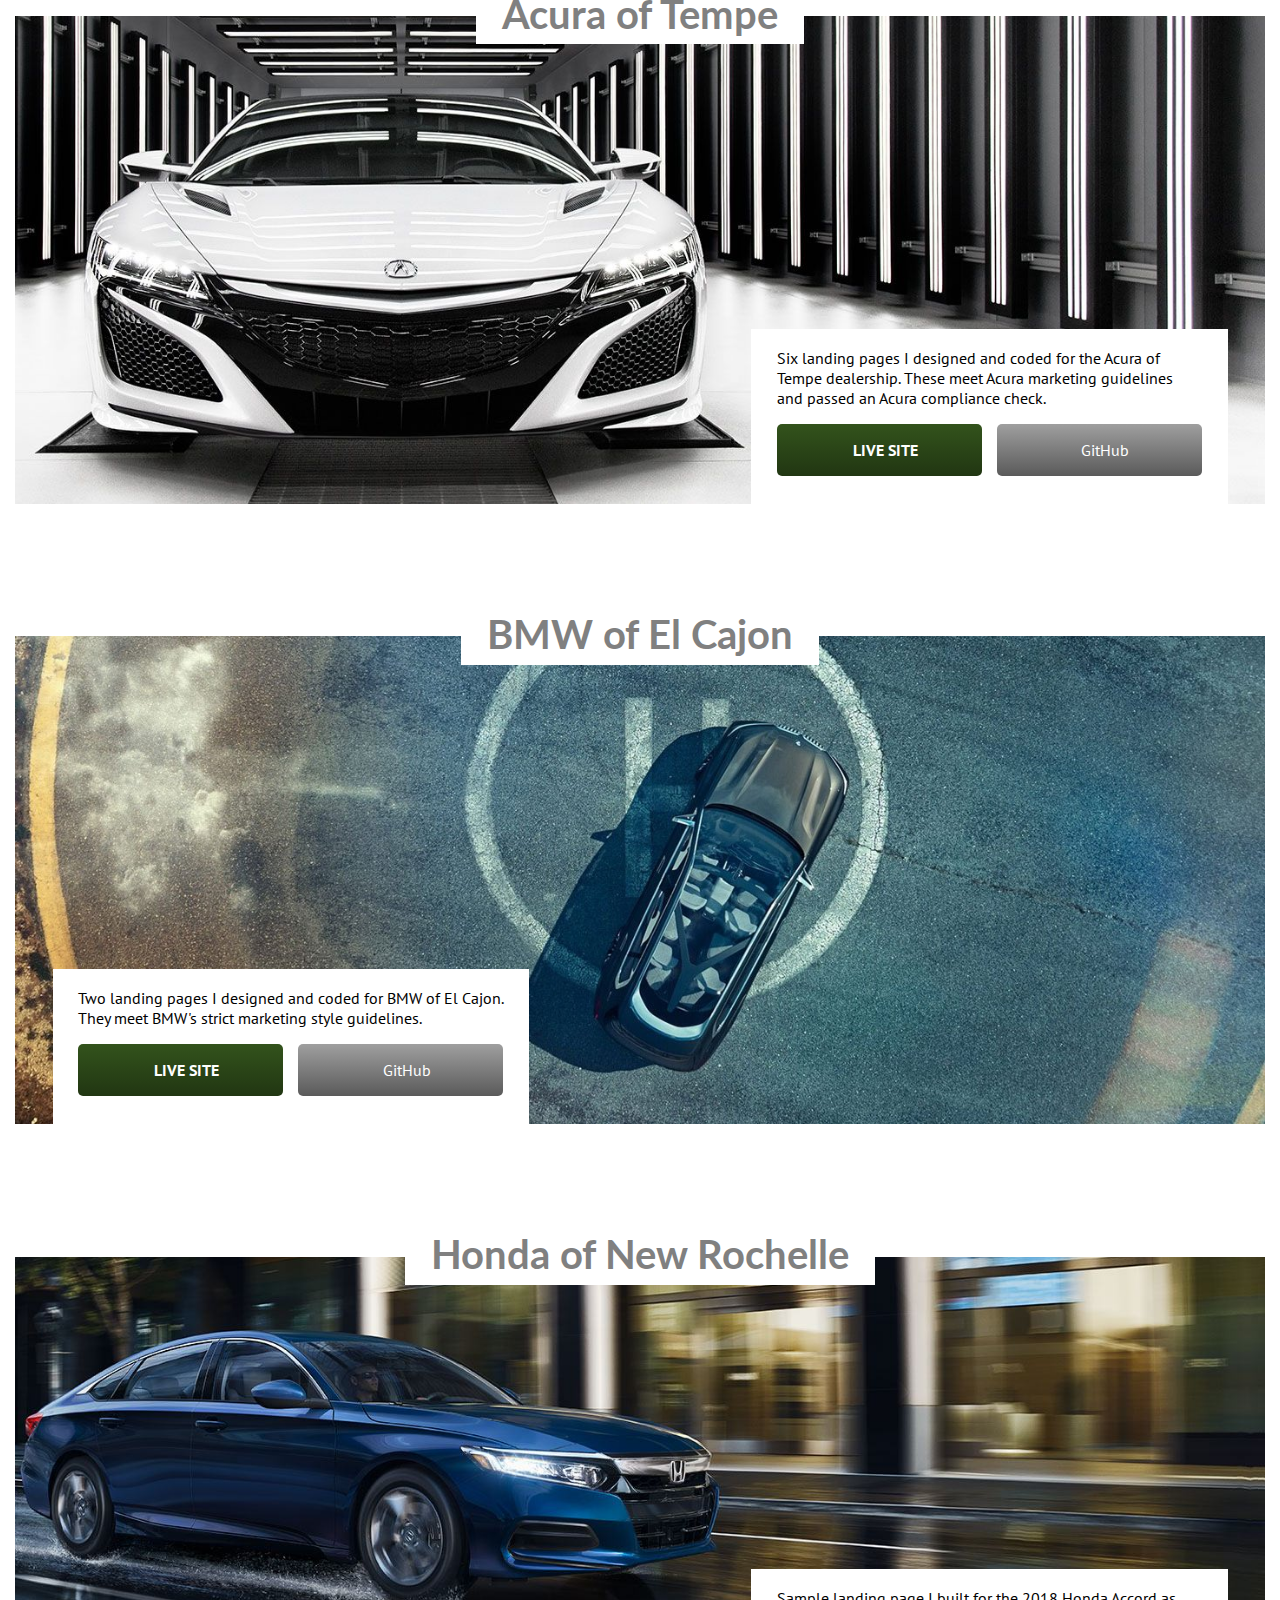
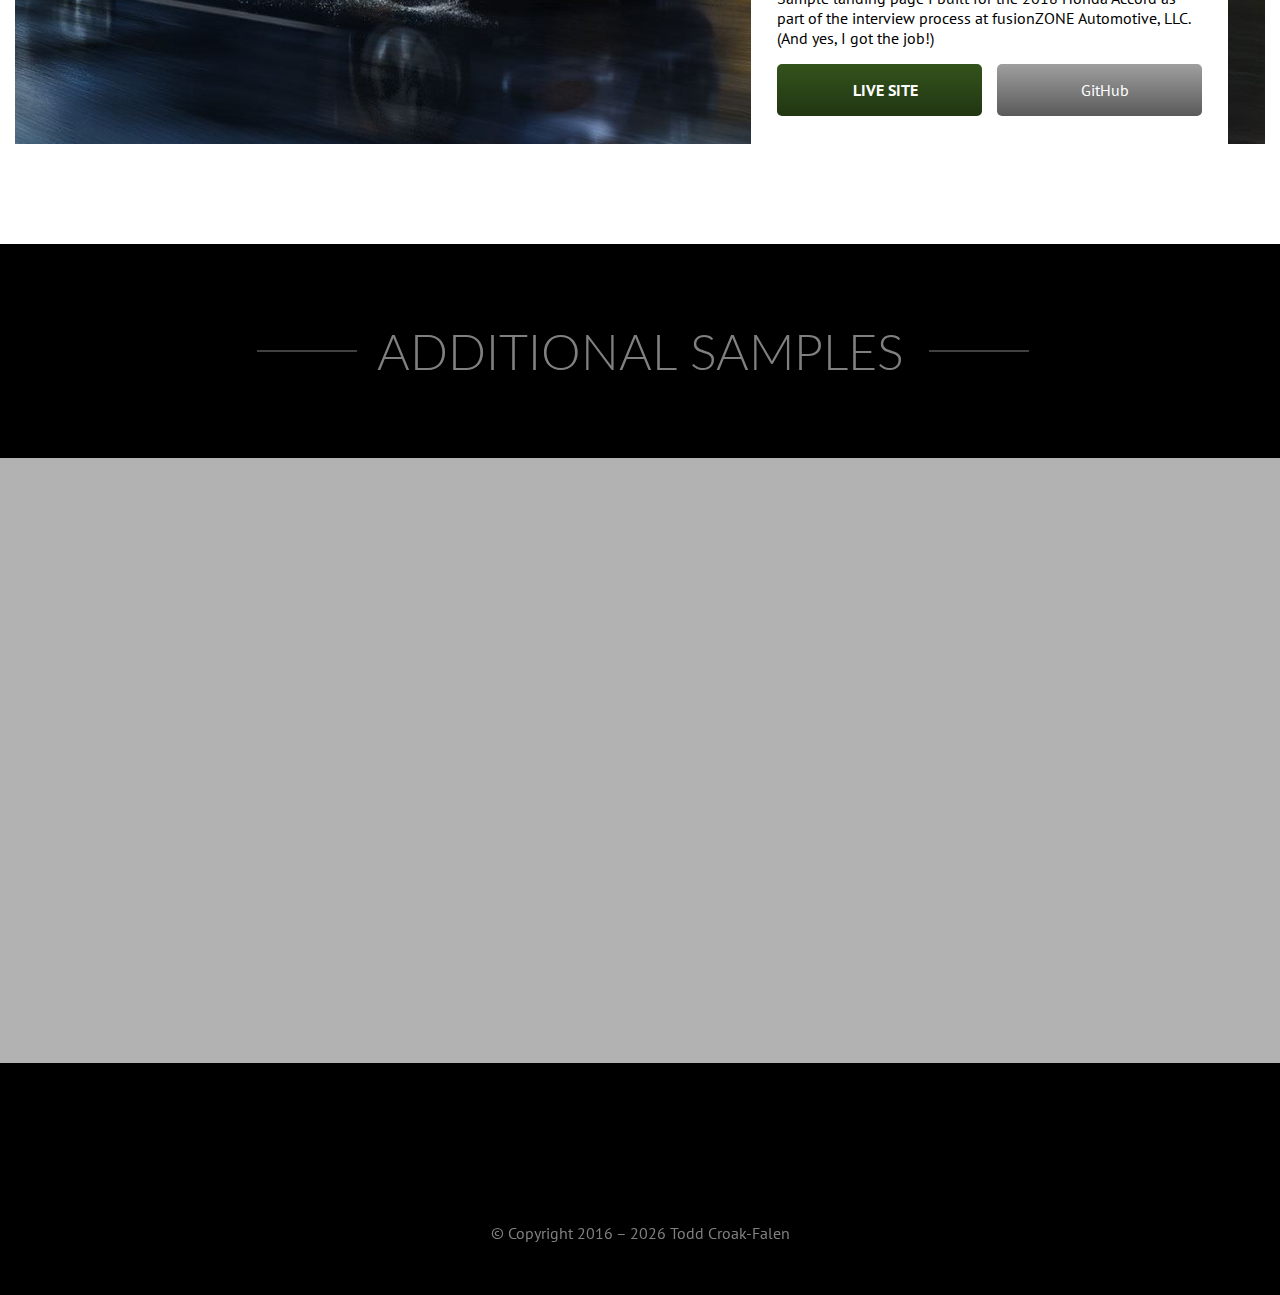
==== commit d6cad354: "Validated and minified the revised HTML and CSS files." ====
--- a/index.html
+++ b/index.html
@@ -1 +1 @@
-<!doctypehtml><html lang=en><meta charset=utf-8><meta content="IE=edge"http-equiv=X-UA-Compatible><meta content="width=device-width,initial-scale=1,shrink-to-fit=no"name=viewport><link href=https://use.fontawesome.com/releases/v5.8.1/css/all.css rel=stylesheet crossorigin=anonymous integrity=sha384-50oBUHEmvpQ+1lW4y57PTFmhCaXp0ML5d60M1M7uH2+nqUivzIebhndOJK28anvf><link href="https://fonts.googleapis.com/css2?family=Lato:wght@300;400;700&display=swap"rel=stylesheet><link href="https://fonts.googleapis.com/css2?family=PT+Sans:wght@400;700&display=swap"rel=stylesheet><link href=assets/css/homepage-min.css rel=stylesheet><link href=assets/css/footer-min.css rel=stylesheet><title>Todd Croak-Falen | Front End Developer & MarTech Programmer Portfolio</title><meta content="Todd Croak-Falen"name=Author><meta content="Portfolio for Front End Developer & MarTech Programmer Todd Croak-Falen."name=Description><link href=apple-touch-icon.png rel=apple-touch-icon sizes=180x180><link href=favicon-32x32.png rel=icon sizes=32x32 type=image/png><link href=favicon-16x16.png rel=icon sizes=16x16 type=image/png><link href=manifest.json rel=manifest><link href=safari-pinned-tab.svg rel=mask-icon color=#5bbad5><link href=favicon.ico rel="shortcut icon"><meta content=browserconfig.xml name=msapplication-config><meta content=#ffffff name=theme-color><body class="body body_homepage"><div class=body__project-container><header class=header><div class=header__text-overlay><h1 class="font_size_tier-1 header__text-overlay_h1"><span class=header__text-overlay_h1_main-name>Todd Croak-Falen</span><span class=header__text-overlay_h1_main-subheading>Front End Developer</span><span class=header__text-overlay_h1_main-subheading_divider>—</span><span class=header__text-overlay_h1_main-subheading>MarTech Programmer</span></h1></div><div class=header__video-background><video autoplay class=header__video-background_video loop muted playsinline><source src=assets/video/tropical.mp4 type=video/mp4></video></div></header><main class=portfolio><div class=portfolio__heading><h2 class="font_size_tier-2 portfolio__heading_title">Portfolio</h2></div><section class=professional-section><div class=professional-section__heading><div class=professional-section__heading_overflow><h3 class="font_size_tier-3 professional-section__heading_title"><span class=professional-section__heading_title-text>Professional Projects</span></h3></div></div><div class=professional-section__solid-white-bg><div class=center__1440><div class=widescreen-project><div class="widescreen-project__backboard widescreen-project__backboard_acura-of-tempe"><div class=widescreen-project__content><div class=widescreen-project__img-riser><div class="widescreen-project__img_sm widescreen-project__img_sm_acura-of-tempe"></div></div><div class=widescreen-project__title-box><h4 class="font_size_tier-4 widescreen-project__title">Acura of Tempe</h4></div><div class="widescreen-project__img_md widescreen-project__img_md_acura-of-tempe"></div><div class="widescreen-project__img_lg widescreen-project__img_lg_acura-of-tempe"><div class="widescreen-project__info-module widescreen-project__info-module_right"><p class=widescreen-project__info-module_text>Six landing pages I designed and coded for the Acura of Tempe dealership. These meet Acura marketing guidelines and passed an Acura compliance check.<div class=widescreen-project__button-trio><div class=widescreen-project__button-trio_btn-1><a class=button href=https://toddcf.github.io/acura-of-tempe/nsx.html target=_blank><div class="button__button-outer button_theme_primary"><div class="button__button-inner button__button-inner_theme_primary"><i class="button__button-icon fas fa-desktop"></i>Live Site</div></div></a></div><div class=widescreen-project__button-trio_btn-2><a class=button href=https://github.com/toddcf/acura-of-tempe target=_blank><div class="button__button-outer button_theme_secondary button_theme_secondary_dark-bg-sm-only"><div class="button__button-inner button__button-inner_theme_secondary"><i class="button__button-icon fa-github fab"></i>GitHub</div></div></a></div></div></div></div></div></div></div><div class=widescreen-project><div class="widescreen-project__backboard widescreen-project__backboard_bmw-el-cajon"><div class=widescreen-project__content><div class=widescreen-project__img-riser><div class="widescreen-project__img_sm widescreen-project__img_sm_bmw-el-cajon"></div></div><div class=widescreen-project__title-box><h4 class="font_size_tier-4 widescreen-project__title">BMW of El Cajon</h4></div><div class="widescreen-project__img_md widescreen-project__img_md_bmw-el-cajon"></div><div class="widescreen-project__img_lg widescreen-project__img_lg_bmw-el-cajon"><div class="widescreen-project__info-module widescreen-project__info-module_left"><p class=widescreen-project__info-module_text>Two landing pages I designed and coded for BMW of El Cajon. They meet BMW's strict marketing style guidelines.<div class=widescreen-project__button-trio><div class=widescreen-project__button-trio_btn-1><a class=button href=https://toddcf.github.io/bmw-el-cajon/ target=_blank><div class="button__button-outer button_theme_primary"><div class="button__button-inner button__button-inner_theme_primary"><i class="button__button-icon fas fa-desktop"></i>Live Site</div></div></a></div><div class=widescreen-project__button-trio_btn-2><a class=button href=https://github.com/toddcf/bmw-el-cajon target=_blank><div class="button__button-outer button_theme_secondary button_theme_secondary_dark-bg-sm-only"><div class="button__button-inner button__button-inner_theme_secondary"><i class="button__button-icon fa-github fab"></i>GitHub</div></div></a></div></div></div></div></div></div></div><div class=widescreen-project><div class="widescreen-project__backboard widescreen-project__backboard_honda-new-rochelle"><div class=widescreen-project__content><div class=widescreen-project__img-riser><div class="widescreen-project__img_sm widescreen-project__img_sm_honda-new-rochelle"></div></div><div class=widescreen-project__title-box><h4 class="font_size_tier-4 widescreen-project__title">Honda of New Rochelle</h4></div><div class="widescreen-project__img_md widescreen-project__img_md_honda-new-rochelle"></div><div class="widescreen-project__img_lg widescreen-project__img_lg_honda-new-rochelle"><div class="widescreen-project__info-module widescreen-project__info-module_right"><p class=widescreen-project__info-module_text>Sample landing page I built for the 2018 Honda Accord as part of the interview process at fusionZONE Automotive, LLC. (And yes, I got the job!)<div class=widescreen-project__button-trio><div class=widescreen-project__button-trio_btn-1><a class=button href=https://toddcf.github.io/fzha/ target=_blank><div class="button__button-outer button_theme_primary"><div class="button__button-inner button__button-inner_theme_primary"><i class="button__button-icon fas fa-desktop"></i>Live Site</div></div></a></div><div class=widescreen-project__button-trio_btn-2><a class=button href=https://github.com/toddcf/fzha target=_blank><div class="button__button-outer button_theme_secondary button_theme_secondary_dark-bg-sm-only"><div class="button__button-inner button__button-inner_theme_secondary"><i class="button__button-icon fa-github fab"></i>GitHub</div></div></a></div></div></div></div></div></div></div></div></div></section><section class=additional-samples-section><div class="heading heading_theme_black"><div class=heading__title-overflow><h3 class="font_size_tier-3 heading__title-tag"><span class=heading__title-tag_title>Additional Samples</span></h3></div></div><div class=background_theme_shaded><div class=center__1440><div class="flexbox flexbox_layout_additional-samples"><div class=additional-sample><div class="additional-sample__backboard additional-sample__backboard_my-portfolio"><div class=additional-sample__content><div class=additional-sample__img-riser><div class="additional-sample__img additional-sample__img_my-portfolio"></div></div><h4 class="font_size_tier-4 additional-sample__title">My Portfolio</h4><p class=additional-sample__text>I designed and coded the portfolio you are looking at right now.<div class=additional-sample__button-duo><div class=additional-sample__button-duo_btn-2 style=opacity:0><div class="button__button-outer button_theme_primary"style=cursor:default><div class=button__button-inner><i class="button__button-icon fas fa-code"></i>Project Walkthrough</div></div></div><div class=additional-sample__button-duo_btn-1><a class=button href=https://github.com/toddcf/portfolio3 target=_blank><div class="button__button-outer button_theme_secondary"><div class="button__button-inner button__button-inner_theme_secondary"><i class="button__button-icon fa-github fab"></i>GitHub</div></div></a></div></div></div></div></div><div class=additional-sample><div class="additional-sample__backboard additional-sample__backboard_omnifood"><div class=additional-sample__content><div class=additional-sample__img-riser><div class="additional-sample__img additional-sample__img_omnifood"></div></div><h4 class="font_size_tier-4 additional-sample__title">Omnifood</h4><p class=additional-sample__text>Mobile responsive single-page sample site for high-end food delivery service.<div class=additional-sample__button-duo><div class=additional-sample__button-duo_btn-1><a class=button href=https://omnifood-delivery.herokuapp.com/ target=_blank><div class="button__button-outer button_theme_primary"><div class="button__button-inner button__button-inner_theme_primary"><i class="button__button-icon fas fa-desktop"></i>Live Site</div></div></a></div><div class=additional-sample__button-duo_btn-2><a class=button href=https://github.com/toddcf/omnifood-delivery target=_blank><div class="button__button-outer button_theme_secondary"><div class="button__button-inner button__button-inner_theme_secondary"><i class="button__button-icon fa-github fab"></i>GitHub</div></div></a></div></div></div></div></div><div class=additional-sample><div class="additional-sample__backboard additional-sample__backboard_author-site"><div class=additional-sample__content><div class=additional-sample__img-riser><div class="additional-sample__img additional-sample__img_author-site"></div></div><h4 class="font_size_tier-4 additional-sample__title">Author Site</h4><p class=additional-sample__text>Mobile responsive multipage website showcasing my published works.<div class=additional-sample__button-duo><div class=additional-sample__button-duo_btn-1><a class=button href=https://www.toddcf.com target=_blank><div class="button__button-outer button_theme_primary"><div class="button__button-inner button__button-inner_theme_primary"><i class="button__button-icon fas fa-desktop"></i>Live Site</div></div></a></div><div class=additional-sample__button-duo_btn-2><a class=button href=https://github.com/toddcf/toddcf target=_blank><div class="button__button-outer button_theme_secondary"><div class="button__button-inner button__button-inner_theme_secondary"><i class="button__button-icon fa-github fab"></i>GitHub</div></div></a></div></div></div></div></div></div></div></div></section></main><footer class="footer footer_theme_black"><div class=center__1440><div class=footer__icon-row><div class=footer__icon><a class=footer__icon_link href=about-me><div class=footer__icon_link-content><i class="fas footer__icon_icon fa-user-circle"></i><p class=footer__icon_text>About Me</div></a></div><div class=footer__icon><a class=footer__icon_link href=https://www.github.com/toddcf target=_blank><div class=footer__icon_link-content><i class="fab fa-github footer__icon_icon"></i><p class=footer__icon_text>GitHub</div></a></div><div class=footer__icon><a class=footer__icon_link href=https://www.linkedin.com/in/toddcf target=_blank><div class=footer__icon_link-content><i class="fab footer__icon_icon fa-linkedin"></i><p class=footer__icon_text>LinkedIn</div></a></div><div class=footer__icon><a class=footer__icon_link href=resume_todd_croak-falen.pdf target=_blank><div class=footer__icon_link-content><i class="fas footer__icon_icon fa-file-alt"></i><p class=footer__icon_text>Résumé<p class=footer__icon_text>(PDF with contact info)</div></a></div></div><div class=footer__copyright><p class=footer__copyright_text>© Copyright 2016<span class=currentYear></span>Todd Croak-Falen</div></div></footer></div><script src=https://code.jquery.com/jquery-3.3.1.slim.min.js crossorigin=anonymous integrity=sha384-q8i/X+965DzO0rT7abK41JStQIAqVgRVzpbzo5smXKp4YfRvH+8abtTE1Pi6jizo></script><script src=assets/js/jquery.waypoints.min.js></script><script src=assets/js/homepage-min.js></script><script src=assets/js/footer-min.js></script><script>!function(e,a,t,n,g,c,o){e.GoogleAnalyticsObject=g,e.ga=e.ga||function(){(e.ga.q=e.ga.q||[]).push(arguments)},e.ga.l=1*new Date,c=a.createElement(t),o=a.getElementsByTagName(t)[0],c.async=1,c.src="https://www.google-analytics.com/analytics.js",o.parentNode.insertBefore(c,o)}(window,document,"script",0,"ga"),ga("create","UA-92671397-1","auto"),ga("send","pageview")</script>+<!DOCTYPE html><html lang="en"><head><meta charset="utf-8"><meta http-equiv="X-UA-Compatible" content="IE=edge"><meta name="viewport" content="width=device-width, initial-scale=1, shrink-to-fit=no"><link rel="stylesheet" href="https://use.fontawesome.com/releases/v5.8.1/css/all.css" integrity="sha384-50oBUHEmvpQ+1lW4y57PTFmhCaXp0ML5d60M1M7uH2+nqUivzIebhndOJK28anvf" crossorigin="anonymous"><link href="https://fonts.googleapis.com/css2?family=Lato:wght@300;400;700&display=swap" rel="stylesheet"><link href="https://fonts.googleapis.com/css2?family=PT+Sans:wght@400;700&display=swap" rel="stylesheet"><link rel="stylesheet" type="text/css" href="assets/css/homepage-min.css"><link rel="stylesheet" type="text/css" href="assets/css/footer-min.css"><link rel="stylesheet" type="text/css" href="assets/css/homepage-fonts-min.css"><title>Todd Croak-Falen | Front End Developer & MarTech Programmer Portfolio</title><meta name="Author" content="Todd Croak-Falen"><meta name="Description" content="Portfolio for Front End Developer & MarTech Programmer Todd Croak-Falen."><link rel="apple-touch-icon" sizes="180x180" href="apple-touch-icon.png"><link rel="icon" type="image/png" sizes="32x32" href="favicon-32x32.png"><link rel="icon" type="image/png" sizes="16x16" href="favicon-16x16.png"><link rel="manifest" href="manifest.json"><link rel="mask-icon" href="safari-pinned-tab.svg" color="#5bbad5"><link rel="shortcut icon" href="favicon.ico"><meta name="msapplication-config" content="browserconfig.xml"><meta name="theme-color" content="#ffffff"></head><body class="body body_homepage"><div class="body__project-container"><header class="header"><div class="header__text-overlay"><h1 class="header__text-overlay_h1"> <span class="header__text-overlay_h1_main-name font_size_6">Todd Croak-Falen</span> <span class="header__text-overlay_h1_main-subheading font_size_2">Front End Developer</span> <span class="header__text-overlay_h1_main-subheading_divider font_size_2">&mdash;</span> <span class="header__text-overlay_h1_main-subheading font_size_2">MarTech Programmer</span></h1></div><div class="header__video-background"> <video autoplay loop muted playsinline class="header__video-background_video"> <source src="assets/video/tropical.mp4" type="video/mp4"> </video></div></header><main class="portfolio"><div class="portfolio__heading"><h2 class="portfolio__heading_title font_size_5">Portfolio</h2></div><section class="professional-section"><div class="professional-section__heading"><div class="professional-section__heading_overflow"><h3 class="professional-section__heading_title font_size_4"> <span class="professional-section__heading_title-text">Professional Projects</span></h3></div></div><div class="professional-section__solid-white-bg"><div class="center__1440"><div class="widescreen-project"><div class="widescreen-project__backboard widescreen-project__backboard_acura-of-tempe"><div class="widescreen-project__content"><div class="widescreen-project__img-riser"><div class="widescreen-project__img_sm widescreen-project__img_sm_acura-of-tempe"></div></div><div class="widescreen-project__title-box"><h4 class="widescreen-project__title font_size_3">Acura of Tempe</h4></div><div class="widescreen-project__img_md widescreen-project__img_md_acura-of-tempe"></div><div class="widescreen-project__img_lg widescreen-project__img_lg_acura-of-tempe"><div class="widescreen-project__info-module widescreen-project__info-module_right"><p class="widescreen-project__info-module_text font_size_body">Six landing pages I designed and coded for the Acura of Tempe dealership. These meet Acura marketing guidelines and passed an Acura compliance check.</p><div class="widescreen-project__button-trio"><div class="widescreen-project__button-trio_btn-1"> <a href="https://toddcf.github.io/acura-of-tempe/nsx.html" target="_blank" class="button"><div class="button__button-outer button_theme_primary"><div class="button__button-inner button__button-inner_theme_primary"><i class="fas fa-desktop button__button-icon"></i>Live Site</div></div> </a></div><div class="widescreen-project__button-trio_btn-2"> <a href="https://github.com/toddcf/acura-of-tempe" target="_blank" class="button"><div class="button__button-outer button_theme_secondary button_theme_secondary_dark-bg-sm-only"><div class="button__button-inner button__button-inner_theme_secondary"><i class="fab fa-github button__button-icon"></i>GitHub</div></div> </a></div></div></div></div></div></div></div><div class="widescreen-project"><div class="widescreen-project__backboard widescreen-project__backboard_bmw-el-cajon"><div class="widescreen-project__content"><div class="widescreen-project__img-riser"><div class="widescreen-project__img_sm widescreen-project__img_sm_bmw-el-cajon"></div></div><div class="widescreen-project__title-box"><h4 class="widescreen-project__title font_size_3">BMW of El Cajon</h4></div><div class="widescreen-project__img_md widescreen-project__img_md_bmw-el-cajon"></div><div class="widescreen-project__img_lg widescreen-project__img_lg_bmw-el-cajon"><div class="widescreen-project__info-module widescreen-project__info-module_left"><p class="widescreen-project__info-module_text font_size_body">Two landing pages I designed and coded for BMW of El Cajon. They meet BMW's strict marketing style guidelines.</p><div class="widescreen-project__button-trio"><div class="widescreen-project__button-trio_btn-1"> <a href="https://toddcf.github.io/bmw-el-cajon/" target="_blank" class="button"><div class="button__button-outer button_theme_primary"><div class="button__button-inner button__button-inner_theme_primary"><i class="fas fa-desktop button__button-icon"></i>Live Site</div></div> </a></div><div class="widescreen-project__button-trio_btn-2"> <a href="https://github.com/toddcf/bmw-el-cajon" target="_blank" class="button"><div class="button__button-outer button_theme_secondary button_theme_secondary_dark-bg-sm-only"><div class="button__button-inner button__button-inner_theme_secondary"><i class="fab fa-github button__button-icon"></i>GitHub</div></div> </a></div></div></div></div></div></div></div><div class="widescreen-project"><div class="widescreen-project__backboard widescreen-project__backboard_honda-new-rochelle"><div class="widescreen-project__content"><div class="widescreen-project__img-riser"><div class="widescreen-project__img_sm widescreen-project__img_sm_honda-new-rochelle"></div></div><div class="widescreen-project__title-box"><h4 class="widescreen-project__title font_size_3">Honda of New Rochelle</h4></div><div class="widescreen-project__img_md widescreen-project__img_md_honda-new-rochelle"></div><div class="widescreen-project__img_lg widescreen-project__img_lg_honda-new-rochelle"><div class="widescreen-project__info-module widescreen-project__info-module_right"><p class="widescreen-project__info-module_text font_size_body">Sample landing page I built for the 2018 Honda Accord as part of the interview process at fusionZONE Automotive, LLC. (And yes, I got the job!)</p><div class="widescreen-project__button-trio"><div class="widescreen-project__button-trio_btn-1"> <a href="https://toddcf.github.io/fzha/" target="_blank" class="button"><div class="button__button-outer button_theme_primary"><div class="button__button-inner button__button-inner_theme_primary"><i class="fas fa-desktop button__button-icon"></i>Live Site</div></div> </a></div><div class="widescreen-project__button-trio_btn-2"> <a href="https://github.com/toddcf/fzha" target="_blank" class="button"><div class="button__button-outer button_theme_secondary button_theme_secondary_dark-bg-sm-only"><div class="button__button-inner button__button-inner_theme_secondary"><i class="fab fa-github button__button-icon"></i>GitHub</div></div> </a></div></div></div></div></div></div></div></div></div> </section><section class="additional-samples-section"><div class="heading heading_theme_black"><div class="heading__title-overflow"><h3 class="heading__title-tag font_size_4"> <span class="heading__title-tag_title">Additional Samples</span></h3></div></div><div class="background_theme_shaded"><div class="center__1440"><div class="flexbox flexbox_layout_additional-samples"><div class="additional-sample"><div class="additional-sample__backboard additional-sample__backboard_my-portfolio"><div class="additional-sample__content"><div class="additional-sample__img-riser"><div class="additional-sample__img additional-sample__img_my-portfolio"></div></div><h4 class="additional-sample__title font_size_2">My Portfolio</h4><p class="additional-sample__text font_size_body">I designed and coded the portfolio you are looking at right now.</p><div class="additional-sample__button-duo"><div class="additional-sample__button-duo_btn-2" style="opacity: 0;"><div class="button__button-outer button_theme_primary" style="cursor: default;"><div class="button__button-inner"><i class="fas fa-code button__button-icon"></i>Project Walkthrough</div></div></div><div class="additional-sample__button-duo_btn-1"> <a href="https://github.com/toddcf/portfolio3" target="_blank" class="button"><div class="button__button-outer button_theme_secondary"><div class="button__button-inner button__button-inner_theme_secondary"><i class="fab fa-github button__button-icon"></i>GitHub</div></div> </a></div></div></div></div></div><div class="additional-sample"><div class="additional-sample__backboard additional-sample__backboard_omnifood"><div class="additional-sample__content"><div class="additional-sample__img-riser"><div class="additional-sample__img additional-sample__img_omnifood"></div></div><h4 class="additional-sample__title font_size_2">Omnifood</h4><p class="additional-sample__text font_size_body">Mobile responsive single-page sample site for high-end food delivery service.</p><div class="additional-sample__button-duo"><div class="additional-sample__button-duo_btn-1"> <a href="https://omnifood-delivery.herokuapp.com/" target="_blank" class="button"><div class="button__button-outer button_theme_primary"><div class="button__button-inner button__button-inner_theme_primary"><i class="fas fa-desktop button__button-icon"></i>Live Site</div></div> </a></div><div class="additional-sample__button-duo_btn-2"> <a href="https://github.com/toddcf/omnifood-delivery" target="_blank" class="button"><div class="button__button-outer button_theme_secondary"><div class="button__button-inner button__button-inner_theme_secondary"><i class="fab fa-github button__button-icon"></i>GitHub</div></div> </a></div></div></div></div></div><div class="additional-sample"><div class="additional-sample__backboard additional-sample__backboard_author-site"><div class="additional-sample__content"><div class="additional-sample__img-riser"><div class="additional-sample__img additional-sample__img_author-site"></div></div><h4 class="additional-sample__title font_size_2">Author Site</h4><p class="additional-sample__text font_size_body">Mobile responsive multipage website showcasing my published works.</p><div class="additional-sample__button-duo"><div class="additional-sample__button-duo_btn-1"> <a href="https://www.toddcf.com" target="_blank" class="button"><div class="button__button-outer button_theme_primary"><div class="button__button-inner button__button-inner_theme_primary"><i class="fas fa-desktop button__button-icon"></i>Live Site</div></div> </a></div><div class="additional-sample__button-duo_btn-2"> <a href="https://github.com/toddcf/toddcf" target="_blank" class="button"><div class="button__button-outer button_theme_secondary"><div class="button__button-inner button__button-inner_theme_secondary"><i class="fab fa-github button__button-icon"></i>GitHub</div></div> </a></div></div></div></div></div></div></div></div> </section></main><footer class="footer footer_theme_black"><div class="center__1440"><div class="footer__icon-row"><div class="footer__icon"> <a href="about-me" class="footer__icon_link"><div class="footer__icon_link-content"> <i class="fas fa-user-circle footer__icon_icon"></i><p class="footer__icon_text font_size_body">About Me</p></div> </a></div><div class="footer__icon"> <a href="https://www.github.com/toddcf" target="_blank" class="footer__icon_link"><div class="footer__icon_link-content"> <i class="fab fa-github footer__icon_icon"></i><p class="footer__icon_text font_size_body">GitHub</p></div> </a></div><div class="footer__icon"> <a href="https://www.linkedin.com/in/toddcf" target="_blank" class="footer__icon_link"><div class="footer__icon_link-content"> <i class="fab fa-linkedin footer__icon_icon"></i><p class="footer__icon_text font_size_body">LinkedIn</p></div> </a></div><div class="footer__icon"> <a href="resume_todd_croak-falen.pdf" target="_blank" class="footer__icon_link"><div class="footer__icon_link-content"> <i class="fas fa-file-alt footer__icon_icon"></i><p class="footer__icon_text font_size_body">Résumé</p><p class="footer__icon_text font_size_body">(PDF with contact info)</p></div> </a></div></div><div class="footer__copyright"><p class="footer__copyright_text font_size_body">&copy; Copyright 2016 <span class="currentYear"></span>Todd Croak-Falen</p></div></div></footer></div> <script src="https://code.jquery.com/jquery-3.3.1.slim.min.js" integrity="sha384-q8i/X+965DzO0rT7abK41JStQIAqVgRVzpbzo5smXKp4YfRvH+8abtTE1Pi6jizo" crossorigin="anonymous"></script> <script src="assets/js/jquery.waypoints.min.js"></script> <script src="assets/js/homepage-min.js"></script> <script src="assets/js/footer-min.js"></script> <script>(function(i,s,o,g,r,a,m){i['GoogleAnalyticsObject']=r;i[r]=i[r]||function(){(i[r].q=i[r].q||[]).push(arguments)},i[r].l=1*new Date();a=s.createElement(o),m=s.getElementsByTagName(o)[0];a.async=1;a.src=g;m.parentNode.insertBefore(a,m)})(window,document,'script','https://www.google-analytics.com/analytics.js','ga');ga('create','UA-92671397-1','auto');ga('send','pageview');</script> </body></html>--- a/assets/css/homepage-min.css
+++ b/assets/css/homepage-min.css
@@ -0,0 +1 @@
+.additional-sample{-ms-flex:0 0 100%;-webkit-box-flex:0;flex:0 0 100%;max-width:100%;min-height:1px;position:relative;width:100%}@media (min-width:576px){.additional-sample{-ms-flex:0 0 50%;-webkit-box-flex:0;flex:0 0 50%;max-width:50%}}@media (min-width:768px){.additional-sample{-ms-flex:0 0 33.333333%;-webkit-box-flex:0;flex:0 0 33.333333%;max-width:33.333333%}}.additional-sample__backboard{background-position:left center;background-repeat:no-repeat;background-size:cover;border-radius:4px;-webkit-box-shadow:20px 20px 20px 1px rgba(0,0,0,.3);box-shadow:20px 20px 20px 1px rgba(0,0,0,.3);margin:0 auto 100px auto;padding-bottom:16px;width:95%}@media (max-width:575.98px){.additional-sample__backboard_author-site{background-image:-o-linear-gradient(rgba(255,255,255,.75) 0,rgba(255,255,255,.75) 100%),url(../img/additional-sample/__backboard/_author-site/left-crop-576x630-blur12px-min.jpg);background-image:-webkit-gradient(linear,left top,left bottom,color-stop(0,rgba(255,255,255,.75)),to(rgba(255,255,255,.75))),url(../img/additional-sample/__backboard/_author-site/left-crop-576x630-blur12px-min.jpg);background-image:linear-gradient(rgba(255,255,255,.75) 0,rgba(255,255,255,.75) 100%),url(../img/additional-sample/__backboard/_author-site/left-crop-576x630-blur12px-min.jpg)}}@media (min-width:576px) and (max-width:767.98px){.additional-sample__backboard_author-site{background-image:-o-linear-gradient(rgba(255,255,255,.75) 0,rgba(255,255,255,.75) 100%),url(../img/additional-sample/__backboard/_author-site/left-crop-768x840-blur12px-min.jpg);background-image:-webkit-gradient(linear,left top,left bottom,color-stop(0,rgba(255,255,255,.75)),to(rgba(255,255,255,.75))),url(../img/additional-sample/__backboard/_author-site/left-crop-768x840-blur12px-min.jpg);background-image:linear-gradient(rgba(255,255,255,.75) 0,rgba(255,255,255,.75) 100%),url(../img/additional-sample/__backboard/_author-site/left-crop-768x840-blur12px-min.jpg)}}@media (min-width:768px){.additional-sample__backboard_author-site{background-image:-o-linear-gradient(rgba(255,255,255,.75) 0,rgba(255,255,255,.75) 100%),url(../img/additional-sample/__backboard/_author-site/left-crop-576x630-blur12px-min.jpg);background-image:-webkit-gradient(linear,left top,left bottom,color-stop(0,rgba(255,255,255,.75)),to(rgba(255,255,255,.75))),url(../img/additional-sample/__backboard/_author-site/left-crop-576x630-blur12px-min.jpg);background-image:linear-gradient(rgba(255,255,255,.75) 0,rgba(255,255,255,.75) 100%),url(../img/additional-sample/__backboard/_author-site/left-crop-576x630-blur12px-min.jpg)}}.additional-sample__backboard_author-site_effects{-webkit-animation-duration:1s;animation-duration:1s;-webkit-animation-fill-mode:both;animation-fill-mode:both;-webkit-animation-name:additional-sample__backboard_author-site_effects;animation-name:additional-sample__backboard_author-site_effects}.additional-sample__backboard_author-site{opacity:0}.additional-sample__backboard_author-site.additional-sample__backboard_author-site_effects{opacity:1}@-webkit-keyframes additional-sample__backboard_author-site_effects{from{opacity:0;-webkit-transform:translate3d(0,100%,0);transform:translate3d(0,100%,0)}to{opacity:1;-webkit-transform:none;transform:none}}@keyframes additional-sample__backboard_author-site_effects{from{opacity:0;-webkit-transform:translate3d(0,100%,0);transform:translate3d(0,100%,0)}to{opacity:1;-webkit-transform:none;transform:none}}@media (min-width:768px){.additional-sample__backboard_author-site_effects{-webkit-animation-delay:.3s;animation-delay:.3s}}@media (max-width:575.98px){.additional-sample__backboard_my-portfolio{background-image:-o-linear-gradient(rgba(255,255,255,.75) 0,rgba(255,255,255,.75) 100%),url(../img/additional-sample/__backboard/_my-portfolio/center-crop-576x630-blur12px-min.jpg);background-image:-webkit-gradient(linear,left top,left bottom,color-stop(0,rgba(255,255,255,.75)),to(rgba(255,255,255,.75))),url(../img/additional-sample/__backboard/_my-portfolio/center-crop-576x630-blur12px-min.jpg);background-image:linear-gradient(rgba(255,255,255,.75) 0,rgba(255,255,255,.75) 100%),url(../img/additional-sample/__backboard/_my-portfolio/center-crop-576x630-blur12px-min.jpg)}}@media (min-width:576px) and (max-width:767.98px){.additional-sample__backboard_my-portfolio{background-image:-o-linear-gradient(rgba(255,255,255,.75) 0,rgba(255,255,255,.75) 100%),url(../img/additional-sample/__backboard/_my-portfolio/center-crop-768x840-blur12px-min.jpg);background-image:-webkit-gradient(linear,left top,left bottom,color-stop(0,rgba(255,255,255,.75)),to(rgba(255,255,255,.75))),url(../img/additional-sample/__backboard/_my-portfolio/center-crop-768x840-blur12px-min.jpg);background-image:linear-gradient(rgba(255,255,255,.75) 0,rgba(255,255,255,.75) 100%),url(../img/additional-sample/__backboard/_my-portfolio/center-crop-768x840-blur12px-min.jpg)}}@media (min-width:768px){.additional-sample__backboard_my-portfolio{background-image:-o-linear-gradient(rgba(255,255,255,.75) 0,rgba(255,255,255,.75) 100%),url(../img/additional-sample/__backboard/_my-portfolio/center-crop-576x630-blur12px-min.jpg);background-image:-webkit-gradient(linear,left top,left bottom,color-stop(0,rgba(255,255,255,.75)),to(rgba(255,255,255,.75))),url(../img/additional-sample/__backboard/_my-portfolio/center-crop-576x630-blur12px-min.jpg);background-image:linear-gradient(rgba(255,255,255,.75) 0,rgba(255,255,255,.75) 100%),url(../img/additional-sample/__backboard/_my-portfolio/center-crop-576x630-blur12px-min.jpg)}}.additional-sample__backboard_my-portfolio_effects{-webkit-animation-duration:1s;animation-duration:1s;-webkit-animation-fill-mode:both;animation-fill-mode:both;-webkit-animation-name:additional-sample__backboard_my-portfolio_effects;animation-name:additional-sample__backboard_my-portfolio_effects}.additional-sample__backboard_my-portfolio{opacity:0}.additional-sample__backboard_my-portfolio.additional-sample__backboard_my-portfolio_effects{opacity:1}@-webkit-keyframes additional-sample__backboard_my-portfolio_effects{from{opacity:0;-webkit-transform:translate3d(0,100%,0);transform:translate3d(0,100%,0)}to{opacity:1;-webkit-transform:none;transform:none}}@keyframes additional-sample__backboard_my-portfolio_effects{from{opacity:0;-webkit-transform:translate3d(0,100%,0);transform:translate3d(0,100%,0)}to{opacity:1;-webkit-transform:none;transform:none}}@media (max-width:575.98px){.additional-sample__backboard_omnifood{background-image:-o-linear-gradient(rgba(255,255,255,.75) 0,rgba(255,255,255,.75) 100%),url(../img/additional-sample/__backboard/_omnifood/left-crop-576x630-blur12px-min.jpg);background-image:-webkit-gradient(linear,left top,left bottom,color-stop(0,rgba(255,255,255,.75)),to(rgba(255,255,255,.75))),url(../img/additional-sample/__backboard/_omnifood/left-crop-576x630-blur12px-min.jpg);background-image:linear-gradient(rgba(255,255,255,.75) 0,rgba(255,255,255,.75) 100%),url(../img/additional-sample/__backboard/_omnifood/left-crop-576x630-blur12px-min.jpg)}}@media (min-width:576px) and (max-width:767.98px){.additional-sample__backboard_omnifood{background-image:-o-linear-gradient(rgba(255,255,255,.75) 0,rgba(255,255,255,.75) 100%),url(../img/additional-sample/__backboard/_omnifood/left-crop-768x840-blur12px-min.jpg);background-image:-webkit-gradient(linear,left top,left bottom,color-stop(0,rgba(255,255,255,.75)),to(rgba(255,255,255,.75))),url(../img/additional-sample/__backboard/_omnifood/left-crop-768x840-blur12px-min.jpg);background-image:linear-gradient(rgba(255,255,255,.75) 0,rgba(255,255,255,.75) 100%),url(../img/additional-sample/__backboard/_omnifood/left-crop-768x840-blur12px-min.jpg)}}@media (min-width:768px){.additional-sample__backboard_omnifood{background-image:-o-linear-gradient(rgba(255,255,255,.75) 0,rgba(255,255,255,.75) 100%),url(../img/additional-sample/__backboard/_omnifood/left-crop-576x630-blur12px-min.jpg);background-image:-webkit-gradient(linear,left top,left bottom,color-stop(0,rgba(255,255,255,.75)),to(rgba(255,255,255,.75))),url(../img/additional-sample/__backboard/_omnifood/left-crop-576x630-blur12px-min.jpg);background-image:linear-gradient(rgba(255,255,255,.75) 0,rgba(255,255,255,.75) 100%),url(../img/additional-sample/__backboard/_omnifood/left-crop-576x630-blur12px-min.jpg)}}.additional-sample__backboard_omnifood_effects{-webkit-animation-duration:1s;animation-duration:1s;-webkit-animation-fill-mode:both;animation-fill-mode:both;-webkit-animation-name:additional-sample__backboard_omnifood_effects;animation-name:additional-sample__backboard_omnifood_effects}.additional-sample__backboard_omnifood{opacity:0}.additional-sample__backboard_omnifood.additional-sample__backboard_omnifood_effects{opacity:1}@-webkit-keyframes additional-sample__backboard_omnifood_effects{from{opacity:0;-webkit-transform:translate3d(0,100%,0);transform:translate3d(0,100%,0)}to{opacity:1;-webkit-transform:none;transform:none}}@keyframes additional-sample__backboard_omnifood_effects{from{opacity:0;-webkit-transform:translate3d(0,100%,0);transform:translate3d(0,100%,0)}to{opacity:1;-webkit-transform:none;transform:none}}@media (min-width:576px){.additional-sample__backboard_omnifood_effects{-webkit-animation-delay:150ms;animation-delay:150ms}}.additional-sample__button-duo_btn-1{margin-bottom:7.5px}.additional-sample__button-duo_btn-2{margin-bottom:7.5px}.additional-sample__content{margin:0 auto;width:90%}.additional-sample__img{background-position:center;background-repeat:no-repeat;background-size:cover;-webkit-box-shadow:5px 5px 5px 1px rgba(0,0,0,.3);box-shadow:5px 5px 5px 1px rgba(0,0,0,.3);height:0;padding-bottom:39%;position:absolute;top:-20px;width:100%}@media (max-width:575.98px){.additional-sample__img_author-site{background-image:url(../img/additional-sample/__img/_author-site/576x227-min.jpg)}}@media (min-width:576px){.additional-sample__img_author-site{background-image:url(../img/additional-sample/__img/_author-site/768x302-min.jpg)}}@media (max-width:575.98px){.additional-sample__img_my-portfolio{background-image:url(../img/additional-sample/__img/_my-portfolio/576x227-min.jpg)}}@media (min-width:576px){.additional-sample__img_my-portfolio{background-image:url(../img/additional-sample/__img/_my-portfolio/768x302-min.jpg)}}@media (max-width:575.98px){.additional-sample__img_omnifood{background-image:url(../img/additional-sample/__img/_omnifood/576x227-min.jpg)}}@media (min-width:576px){.additional-sample__img_omnifood{background-image:url(../img/additional-sample/__img/_omnifood/768x302-min.jpg)}}.additional-sample__img-riser{height:0;margin:0 auto .5em auto;padding-bottom:39%;position:relative}.additional-sample__text{color:#000;font-family:'PT Sans',sans-serif;-webkit-margin-after:24px;margin-block-end:24px;-webkit-margin-before:16px;margin-block-start:16px;-webkit-margin-end:0;margin-inline-end:0;-webkit-margin-start:0;margin-inline-start:0}.additional-sample__title{font-family:Lato,sans-serif;font-weight:700;margin:0;text-align:center}@media (min-width:992px){.additional-sample__title{font-weight:400}}.background_theme_shaded{background:rgba(0,0,0,.3)}.body{margin:0}.body_homepage{margin:0;padding:0}.body__project-container{overflow:hidden;position:relative;width:100%}.button,.button:active,.button:focus,.button:hover,.button:link,.button:visited{text-decoration:none}.button__button-icon{margin-right:.75em}.button__button-inner{display:block;font-family:'PT Sans',sans-serif;font-size:16px;padding:1em 0;text-align:center}.button__button-outer{position:relative}.button__button-outer:hover{cursor:pointer}.button_theme_primary{background-image:-o-linear-gradient(top,#3c6221 0,#33531c 50%,#213612 100%);background-image:-webkit-gradient(linear,left top,left bottom,color-stop(0,#3c6221),color-stop(50%,#33531c),to(#213612));background-image:linear-gradient(to bottom,#3c6221 0,#33531c 50%,#213612 100%);background-position:left bottom;background-size:100% 200%;border-radius:5px;color:#fff;font-weight:700;text-transform:uppercase;-webkit-transition:.3s ease-in-out;-o-transition:.3s ease-in-out;transition:.3s ease-in-out}.button_theme_primary:active,.button_theme_primary:hover{background-position:left top}.button_theme_secondary{background-image:-o-linear-gradient(top,#9f9f9f 0,#5a5a5a 50%,#292929 100%);background-image:-webkit-gradient(linear,left top,left bottom,color-stop(0,#9f9f9f),color-stop(50%,#5a5a5a),to(#292929));background-image:linear-gradient(to bottom,#9f9f9f 0,#5a5a5a 50%,#292929 100%);background-position:left top;background-size:100% 200%;border-radius:5px;color:#fff;-webkit-transition:.3s ease-in-out;-o-transition:.3s ease-in-out;transition:.3s ease-in-out}.button_theme_secondary:active,.button_theme_secondary:hover{background-position:left bottom}@media (max-width:575.98px){.button_theme_secondary_dark-bg-sm-only{background-image:-o-linear-gradient(top,#fff 0,#9f9f9f 50%,#5a5a5a 100%);background-image:-webkit-gradient(linear,left top,left bottom,color-stop(0,#fff),color-stop(50%,#9f9f9f),to(#5a5a5a));background-image:linear-gradient(to bottom,#fff 0,#9f9f9f 50%,#5a5a5a 100%);background-position:left bottom;background-size:100% 200%;color:#fff;-webkit-transition:.3s ease-in-out;-o-transition:.3s ease-in-out;transition:.3s ease-in-out}.button_theme_secondary_dark-bg-sm-only:active,.button_theme_secondary_dark-bg-sm-only:hover{background-position:left top;color:#000}}.center__1440{-webkit-box-sizing:border-box;box-sizing:border-box;margin:0 auto;max-width:1440px;padding:0 15px;width:100%}.flexbox{display:-webkit-box;display:-ms-flexbox;display:flex}.flexbox_layout_additional-samples{-ms-flex-line-pack:center;align-content:center;-webkit-box-align:flex-start;-ms-flex-align:flex-start;align-items:flex-start;-webkit-box-orient:horizontal;-webkit-box-direction:normal;-ms-flex-direction:row;flex-direction:row;-ms-flex-wrap:wrap;flex-wrap:wrap;-webkit-box-pack:center;-ms-flex-pack:center;justify-content:center;margin:0 auto;padding:75px 0 0 0}@media (min-width:576px){.flexbox_layout_additional-samples{padding:100px 0 0 0}}.header{min-height:100vh;position:relative}.header__text-overlay{height:auto;left:50%;margin:0 auto;position:absolute;text-align:center;top:50%;-webkit-transform:translate(-50%,-50%);-ms-transform:translate(-50%,-50%);transform:translate(-50%,-50%);width:100%}.header__text-overlay_h1{font-size:1em}.header__text-overlay_h1_main-name{-webkit-animation-duration:8s;animation-duration:8s;-webkit-animation-fill-mode:both;animation-fill-mode:both;-webkit-animation-name:fadeInDown;animation-name:fadeInDown;color:#fff;display:block;font-family:Lato,sans-serif;font-weight:300;letter-spacing:.25em;margin-bottom:.5em;text-align:center;text-shadow:.2em .2em .1em rgba(0,0,0,.5);z-index:10}@-webkit-keyframes fadeInDown{from{opacity:0;-webkit-transform:translate3d(0,-100%,0);transform:translate3d(0,-100%,0)}to{opacity:1;-webkit-transform:none;transform:none}}@keyframes fadeInDown{from{opacity:0;-webkit-transform:translate3d(0,-100%,0);transform:translate3d(0,-100%,0)}to{opacity:1;-webkit-transform:none;transform:none}}.header__text-overlay_h1_main-subheading{-webkit-animation-duration:8s;animation-duration:8s;-webkit-animation-fill-mode:both;animation-fill-mode:both;-webkit-animation-name:fadeInUp;animation-name:fadeInUp;color:#fff;display:block;font-family:Lato,sans-serif;font-weight:300;letter-spacing:.25em;text-align:center;text-shadow:.15em .15em .15em rgba(0,0,0,.5);z-index:10}@-webkit-keyframes fadeInUp{from{opacity:0;-webkit-transform:translate3d(0,100%,0);transform:translate3d(0,100%,0)}to{opacity:1;-webkit-transform:none;transform:none}}@keyframes fadeInUp{from{opacity:0;-webkit-transform:translate3d(0,100%,0);transform:translate3d(0,100%,0)}to{opacity:1;-webkit-transform:none;transform:none}}.header__text-overlay_h1_main-subheading_divider{-webkit-animation-duration:8s;animation-duration:8s;-webkit-animation-fill-mode:both;animation-fill-mode:both;-webkit-animation-name:fadeInUp;animation-name:fadeInUp;color:#fff;display:block;font-family:Lato,sans-serif;font-weight:300;letter-spacing:.25em;text-align:center;text-shadow:.15em .15em .15em rgba(0,0,0,.5);z-index:10}.header__video-background{background-attachment:fixed;background-image:url(../img/header/__video-background/tropical-1920x1080-min.jpg);background-position:bottom right;background-size:cover;bottom:0;height:auto;min-height:100vh;min-width:100%;position:fixed;right:0;width:auto;z-index:-100}.header__video-background_video{bottom:0;height:auto;min-height:100vh;min-width:100%;position:fixed;right:0;width:auto;z-index:-100}.heading__title-overflow{margin:0 1em;overflow:hidden;text-align:center}.heading__title-tag{font-family:Lato,sans-serif;margin:0}.heading__title-tag_title{display:inline;font-weight:300;position:relative;text-transform:uppercase}.heading__title-tag_title::after,.heading__title-tag_title::before{border-top:1px solid grey;content:"";position:absolute;top:50%;-webkit-transform:translateY(-50%);-ms-transform:translateY(-50%);transform:translateY(-50%);width:100px}.heading__title-tag_title::before{margin-right:20px;right:100%}.heading__title-tag_title::after{left:100%;margin-left:1rem}.heading_theme_black{background:#000;color:grey;padding:3rem 1rem}.portfolio__heading{background-image:-o-linear-gradient(top,rgba(255,255,255,0) 0,rgba(255,255,255,.5) 100%);background-image:-webkit-gradient(linear,left top,left bottom,color-stop(0,rgba(255,255,255,0)),to(rgba(255,255,255,.5)));background-image:linear-gradient(to bottom,rgba(255,255,255,0) 0,rgba(255,255,255,.5) 100%);padding:7em 0 3.5em 0;width:100%}.portfolio__heading_title{color:#fff;font-family:Lato,sans-serif;font-weight:300;letter-spacing:.25em;margin-bottom:0;text-align:center;text-shadow:.15em .15em .15em rgba(0,0,0,.5);text-transform:uppercase;z-index:10}.professional-section__heading{background-image:-o-linear-gradient(top,rgba(255,255,255,.5) 0,#fff 100%);background-image:-webkit-gradient(linear,left top,left bottom,color-stop(0,rgba(255,255,255,.5)),to(#fff));background-image:linear-gradient(to bottom,rgba(255,255,255,.5) 0,#fff 100%);padding:.38rem 0 1.75rem 0;width:100%}@media (min-width:992px){.professional-section__heading{padding:1.5rem 0 3.5rem 0}}.professional-section__heading_overflow{margin:0 1em;overflow:hidden;text-align:center}.professional-section__heading_title{font-family:Lato,sans-serif}.professional-section__heading_title-text{color:grey;display:inline;font-weight:400;position:relative;text-transform:uppercase}.professional-section__heading_title-text::after,.professional-section__heading_title-text::before{border-top:1px solid #555;content:"";position:absolute;top:50%;-webkit-transform:translateY(-50%);-ms-transform:translateY(-50%);transform:translateY(-50%);width:100px}.professional-section__heading_title-text::before{margin-right:20px;right:100%}.professional-section__heading_title-text::after{left:100%;margin-left:1rem}.professional-section__solid-white-bg{background:#fff;padding-bottom:100px}@media (min-width:576px){.professional-section__solid-white-bg{padding-bottom:0}}.widescreen-project:last-child{margin-bottom:0}@media (max-width:575.98px){.widescreen-project{border-radius:5px;-webkit-box-shadow:20px 20px 20px 1px rgba(0,0,0,.3);box-shadow:20px 20px 20px 1px rgba(0,0,0,.3);margin:0 auto 100px auto;padding-bottom:0;width:95%}}@media (min-width:576px){.widescreen-project{padding-bottom:25px}}@media (min-width:768px){.widescreen-project{padding-bottom:50px}}@media (min-width:992px){.widescreen-project{padding-bottom:100px}}@media (max-width:575.98px){.widescreen-project__backboard{background-position:left center;background-repeat:no-repeat;background-size:cover;border-radius:5px}}@media (max-width:575.98px){.widescreen-project__backboard_acura-of-tempe{background-image:-o-linear-gradient(rgba(0,0,0,.5) 0,rgba(0,0,0,.5) 100%),url(../img/widescreen-project/__backboard/_acura-of-tempe/left-crop-576x630-blur12px-min.jpg);background-image:-webkit-gradient(linear,left top,left bottom,color-stop(0,rgba(0,0,0,.5)),to(rgba(0,0,0,.5))),url(../img/widescreen-project/__backboard/_acura-of-tempe/left-crop-576x630-blur12px-min.jpg);background-image:linear-gradient(rgba(0,0,0,.5) 0,rgba(0,0,0,.5) 100%),url(../img/widescreen-project/__backboard/_acura-of-tempe/left-crop-576x630-blur12px-min.jpg)}}@media (max-width:575.98px){.widescreen-project__backboard_bmw-el-cajon{background-image:-o-linear-gradient(rgba(0,0,0,.5) 0,rgba(0,0,0,.5) 100%),url(../img/widescreen-project/__backboard/_bmw-el-cajon/left-crop-576x630-blur12px-min.jpg);background-image:-webkit-gradient(linear,left top,left bottom,color-stop(0,rgba(0,0,0,.5)),to(rgba(0,0,0,.5))),url(../img/widescreen-project/__backboard/_bmw-el-cajon/left-crop-576x630-blur12px-min.jpg);background-image:linear-gradient(rgba(0,0,0,.5) 0,rgba(0,0,0,.5) 100%),url(../img/widescreen-project/__backboard/_bmw-el-cajon/left-crop-576x630-blur12px-min.jpg)}}@media (max-width:575.98px){.widescreen-project__backboard_honda-new-rochelle{background-image:-o-linear-gradient(rgba(0,0,0,.5) 0,rgba(0,0,0,.5) 100%),url(../img/widescreen-project/__backboard/_honda-new-rochelle/576x630-blur12px-min.jpg);background-image:-webkit-gradient(linear,left top,left bottom,color-stop(0,rgba(0,0,0,.5)),to(rgba(0,0,0,.5))),url(../img/widescreen-project/__backboard/_honda-new-rochelle/576x630-blur12px-min.jpg);background-image:linear-gradient(rgba(0,0,0,.5) 0,rgba(0,0,0,.5) 100%),url(../img/widescreen-project/__backboard/_honda-new-rochelle/576x630-blur12px-min.jpg)}}.widescreen-project__button-trio{display:-ms-flexbox;display:-webkit-box;display:flex;-ms-flex-wrap:wrap;flex-wrap:wrap;padding:1rem 0}@media (min-width:992px){.widescreen-project__button-trio{padding:0}}.widescreen-project__button-trio_btn-1{-webkit-box-sizing:border-box;box-sizing:border-box;-ms-flex:0 0 100%;-webkit-box-flex:0;flex:0 0 100%;margin-bottom:2em;max-width:100%;min-height:1px;position:relative;width:100%}@media (min-width:576px){.widescreen-project__button-trio_btn-1{-ms-flex:0 0 50%;-webkit-box-flex:0;flex:0 0 50%;margin-bottom:15px;max-width:50%;padding-right:7.5px}}.widescreen-project__button-trio_btn-2{-webkit-box-sizing:border-box;box-sizing:border-box;-ms-flex:0 0 100%;-webkit-box-flex:0;flex:0 0 100%;margin-bottom:15px;max-width:100%;min-height:1px;position:relative;width:100%}@media (min-width:576px){.widescreen-project__button-trio_btn-2{-ms-flex:0 0 50%;-webkit-box-flex:0;flex:0 0 50%;max-width:50%;padding-left:7.5px}}.widescreen-project__button-trio_btn-3{-ms-flex:0 0 100%;-webkit-box-flex:0;flex:0 0 100%;max-width:100%;min-height:1px;position:relative;width:100%}@media (max-width:575.98px){.widescreen-project__content{margin:0 auto;width:90%}}@media (min-width:992px){.widescreen-project__img_lg{height:0;padding-bottom:39%;position:relative;width:100%}}@media (min-width:992px) and (max-width:1199.98px){.widescreen-project__img_lg_acura-of-tempe{background:url(../img/widescreen-project/__img/_lg/_acura-of-tempe/1268x499-min.jpg);background-position:center;background-repeat:no-repeat;background-size:cover}}@media (min-width:1200px){.widescreen-project__img_lg_acura-of-tempe{background:url(../img/widescreen-project/__img/_lg/_acura-of-tempe/1440x567-min.jpg);background-position:center;background-repeat:no-repeat;background-size:cover}}@media (min-width:992px) and (max-width:1199.98px){.widescreen-project__img_lg_bmw-el-cajon{background:url(../img/widescreen-project/__img/_lg/_bmw-el-cajon/1268x499-min.jpg);background-position:center;background-repeat:no-repeat;background-size:cover}}@media (min-width:1200px){.widescreen-project__img_lg_bmw-el-cajon{background:url(../img/widescreen-project/__img/_lg/_bmw-el-cajon/1440x567-min.jpg);background-position:center;background-repeat:no-repeat;background-size:cover}}@media (min-width:992px) and (max-width:1199.98px){.widescreen-project__img_lg_honda-new-rochelle{background:url(../img/widescreen-project/__img/_lg/_honda-new-rochelle/1268x499-min.jpg);background-position:center;background-repeat:no-repeat;background-size:cover}}@media (min-width:1200px){.widescreen-project__img_lg_honda-new-rochelle{background:url(../img/widescreen-project/__img/_lg/_honda-new-rochelle/1440x567-min.jpg);background-position:center;background-repeat:no-repeat;background-size:cover}}@media (min-width:576px) and (max-width:991.98px){.widescreen-project__img_md{height:0;padding-bottom:39%;width:100%}}@media (min-width:576px) and (max-width:767.98px){.widescreen-project__img_md_acura-of-tempe{background-image:-o-linear-gradient(bottom,#fff 0,rgba(255,255,255,0) 10%),url(../img/widescreen-project/__img/_md/_acura-of-tempe/768x303-min.jpg);background-image:-webkit-gradient(linear,left bottom,left top,color-stop(0,#fff),color-stop(10%,rgba(255,255,255,0))),url(../img/widescreen-project/__img/_md/_acura-of-tempe/768x303-min.jpg);background-image:linear-gradient(to top,#fff 0,rgba(255,255,255,0) 10%),url(../img/widescreen-project/__img/_md/_acura-of-tempe/768x303-min.jpg);background-position:center;background-repeat:no-repeat;background-size:cover}}@media (min-width:768px) and (max-width:991.98px){.widescreen-project__img_md_acura-of-tempe{background-image:-o-linear-gradient(bottom,#fff 0,rgba(255,255,255,0) 10%),url(../img/widescreen-project/__img/_md/_acura-of-tempe/992x391-min.jpg);background-image:-webkit-gradient(linear,left bottom,left top,color-stop(0,#fff),color-stop(10%,rgba(255,255,255,0))),url(../img/widescreen-project/__img/_md/_acura-of-tempe/992x391-min.jpg);background-image:linear-gradient(to top,#fff 0,rgba(255,255,255,0) 10%),url(../img/widescreen-project/__img/_md/_acura-of-tempe/992x391-min.jpg);background-position:center;background-repeat:no-repeat;background-size:cover}}@media (min-width:576px) and (max-width:767.98px){.widescreen-project__img_md_bmw-el-cajon{background-image:-o-linear-gradient(bottom,#fff 0,rgba(255,255,255,0) 10%),url(../img/widescreen-project/__img/_md/_bmw-el-cajon/768x303-min.jpg);background-image:-webkit-gradient(linear,left bottom,left top,color-stop(0,#fff),color-stop(10%,rgba(255,255,255,0))),url(../img/widescreen-project/__img/_md/_bmw-el-cajon/768x303-min.jpg);background-image:linear-gradient(to top,#fff 0,rgba(255,255,255,0) 10%),url(../img/widescreen-project/__img/_md/_bmw-el-cajon/768x303-min.jpg);background-position:center;background-repeat:no-repeat;background-size:cover}}@media (min-width:768px) and (max-width:991.98px){.widescreen-project__img_md_bmw-el-cajon{background-image:-o-linear-gradient(bottom,#fff 0,rgba(255,255,255,0) 10%),url(../img/widescreen-project/__img/_md/_bmw-el-cajon/992x391-min.jpg);background-image:-webkit-gradient(linear,left bottom,left top,color-stop(0,#fff),color-stop(10%,rgba(255,255,255,0))),url(../img/widescreen-project/__img/_md/_bmw-el-cajon/992x391-min.jpg);background-image:linear-gradient(to top,#fff 0,rgba(255,255,255,0) 10%),url(../img/widescreen-project/__img/_md/_bmw-el-cajon/992x391-min.jpg);background-position:center;background-repeat:no-repeat;background-size:cover}}@media (min-width:576px) and (max-width:767.98px){.widescreen-project__img_md_honda-new-rochelle{background-image:-o-linear-gradient(bottom,#fff 0,rgba(255,255,255,0) 10%),url(../img/widescreen-project/__img/_md/_honda-new-rochelle/768x303-min.jpg);background-image:-webkit-gradient(linear,left bottom,left top,color-stop(0,#fff),color-stop(10%,rgba(255,255,255,0))),url(../img/widescreen-project/__img/_md/_honda-new-rochelle/768x303-min.jpg);background-image:linear-gradient(to top,#fff 0,rgba(255,255,255,0) 10%),url(../img/widescreen-project/__img/_md/_honda-new-rochelle/768x303-min.jpg);background-position:center;background-repeat:no-repeat;background-size:cover}}@media (min-width:768px) and (max-width:991.98px){.widescreen-project__img_md_honda-new-rochelle{background-image:-o-linear-gradient(bottom,#fff 0,rgba(255,255,255,0) 10%),url(../img/widescreen-project/__img/_md/_honda-new-rochelle/992x391-min.jpg);background-image:-webkit-gradient(linear,left bottom,left top,color-stop(0,#fff),color-stop(10%,rgba(255,255,255,0))),url(../img/widescreen-project/__img/_md/_honda-new-rochelle/992x391-min.jpg);background-image:linear-gradient(to top,#fff 0,rgba(255,255,255,0) 10%),url(../img/widescreen-project/__img/_md/_honda-new-rochelle/992x391-min.jpg);background-position:center;background-repeat:no-repeat;background-size:cover}}@media (max-width:575.98px){.widescreen-project__img_sm{-webkit-box-shadow:5px 5px 5px 1px rgba(0,0,0,.3);box-shadow:5px 5px 5px 1px rgba(0,0,0,.3);height:0;padding-bottom:39%;position:absolute;top:-20px;width:100%}}@media (max-width:575.98px){.widescreen-project__img_sm_acura-of-tempe{background:url(../img/widescreen-project/__img/_sm/_acura-of-tempe/576x227-min.jpg);background-position:center;background-repeat:no-repeat;background-size:cover}}@media (max-width:575.98px){.widescreen-project__img_sm_bmw-el-cajon{background:url(../img/widescreen-project/__img/_sm/_bmw-el-cajon/576x227-min.jpg);background-position:center;background-repeat:no-repeat;background-size:cover}}@media (max-width:575.98px){.widescreen-project__img_sm_honda-new-rochelle{background:url(../img/widescreen-project/__img/_sm/_honda-new-rochelle/576x227-min.jpg);background-position:center;background-repeat:no-repeat;background-size:cover}}@media (max-width:575.98px){.widescreen-project__img-riser{height:0;margin:0 auto .5em auto;padding-bottom:39%;position:relative}}.widescreen-project__info-module{padding:1em 0 0 0}@media (min-width:576px){.widescreen-project__info-module{background:#fff;border:none;color:#000;margin:-3.5% auto 0 auto;padding:.75rem 1rem;width:85%}}@media (min-width:992px){.widescreen-project__info-module{bottom:0;margin-bottom:0;padding-bottom:.5em;position:absolute;width:34%}}@media (min-width:992px){.widescreen-project__info-module_left{left:3%}}@media (min-width:992px){.widescreen-project__info-module_right{right:3%}}.widescreen-project__info-module_text{color:#fff;font-family:'PT Sans',sans-serif;-webkit-margin-after:1em;margin-block-end:1em;-webkit-margin-before:0;margin-block-start:0;-webkit-margin-end:0;margin-inline-end:0;-webkit-margin-start:0;margin-inline-start:0}@media (min-width:576px){.widescreen-project__info-module_text{color:#000}}.widescreen-project__title{color:#fff;font-family:Lato,sans-serif;font-weight:700;margin:0 0 16px 0;text-align:center}@media (min-width:576px){.widescreen-project__title{color:grey;margin:0}}@media (min-width:576px){.widescreen-project__title-box{background:#fff;color:#000;margin:0 auto -2.25% auto;padding:.25em 1em;position:relative;width:85%;width:-webkit-max-content;width:-moz-max-content;width:max-content;z-index:2}}--- a/assets/css/footer-min.css
+++ b/assets/css/footer-min.css
@@ -0,0 +1 @@
+.footer__copyright{padding:0 15px 2rem 15px}.footer__copyright_text{font-family:'PT Sans',sans-serif;-webkit-margin-after:0;margin-block-end:0;-webkit-margin-before:0;margin-block-start:0;-webkit-margin-end:0;margin-inline-end:0;-webkit-margin-start:0;margin-inline-start:0;text-align:center}.footer__icon{-ms-flex:0 0 50%;-webkit-box-flex:0;flex:0 0 50%;margin-bottom:50px;max-width:50%;min-height:1px;position:relative;text-align:center;width:100%}@media (min-width:768px){.footer__icon{-ms-flex:0 0 25%;-webkit-box-flex:0;flex:0 0 25%;max-width:25%}}.footer__icon_effects{-webkit-animation-duration:1s;animation-duration:1s;-webkit-animation-fill-mode:both;animation-fill-mode:both;-webkit-animation-name:footer__icon_effects;animation-name:footer__icon_effects}.footer__icon{opacity:0}.footer__icon.footer__icon_effects{opacity:1}@-webkit-keyframes footer__icon_effects{from{opacity:0;-webkit-transform:translate3d(0,100%,0);transform:translate3d(0,100%,0)}to{opacity:1;-webkit-transform:none;transform:none}}@keyframes footer__icon_effects{from{opacity:0;-webkit-transform:translate3d(0,100%,0);transform:translate3d(0,100%,0)}to{opacity:1;-webkit-transform:none;transform:none}}.footer__icon_icon{font-size:57px;margin-bottom:10px;text-align:center}.footer__icon_link{color:grey;text-decoration:none;-webkit-transition:.3s;-o-transition:.3s;transition:.3s}.footer__icon_link:active,.footer__icon_link:hover{color:#fff}.footer__icon_text{font-family:'PT Sans',sans-serif;font-weight:700;margin:0;text-align:center}.footer__icon-row{display:-webkit-box;display:-ms-flexbox;display:flex;-ms-flex-wrap:wrap;flex-wrap:wrap;padding:50px 0 20px 0}.footer_theme_black{background:#000;color:grey}--- a/assets/css/homepage-fonts-min.css
+++ b/assets/css/homepage-fonts-min.css
@@ -0,0 +1 @@
+html{font-size:16px}.font_size_body{font-size:16px}.font_size_1{font-size:1em}.font_size_2{font-size:1.125em}.font_size_3{font-size:1.266em}.font_size_4{font-size:1.424em}.font_size_5{font-size:1.602em}.font_size_6{font-size:1.802em}@media (min-width:800px){html{font-size:2vw}.font_size_2{font-size:1.25em}.font_size_3{font-size:1.563em}.font_size_4{font-size:1.953em}.font_size_5{font-size:2.441em}.font_size_6{font-size:3.052em}}@media (min-width:1440px){html{font-size:28.8px}}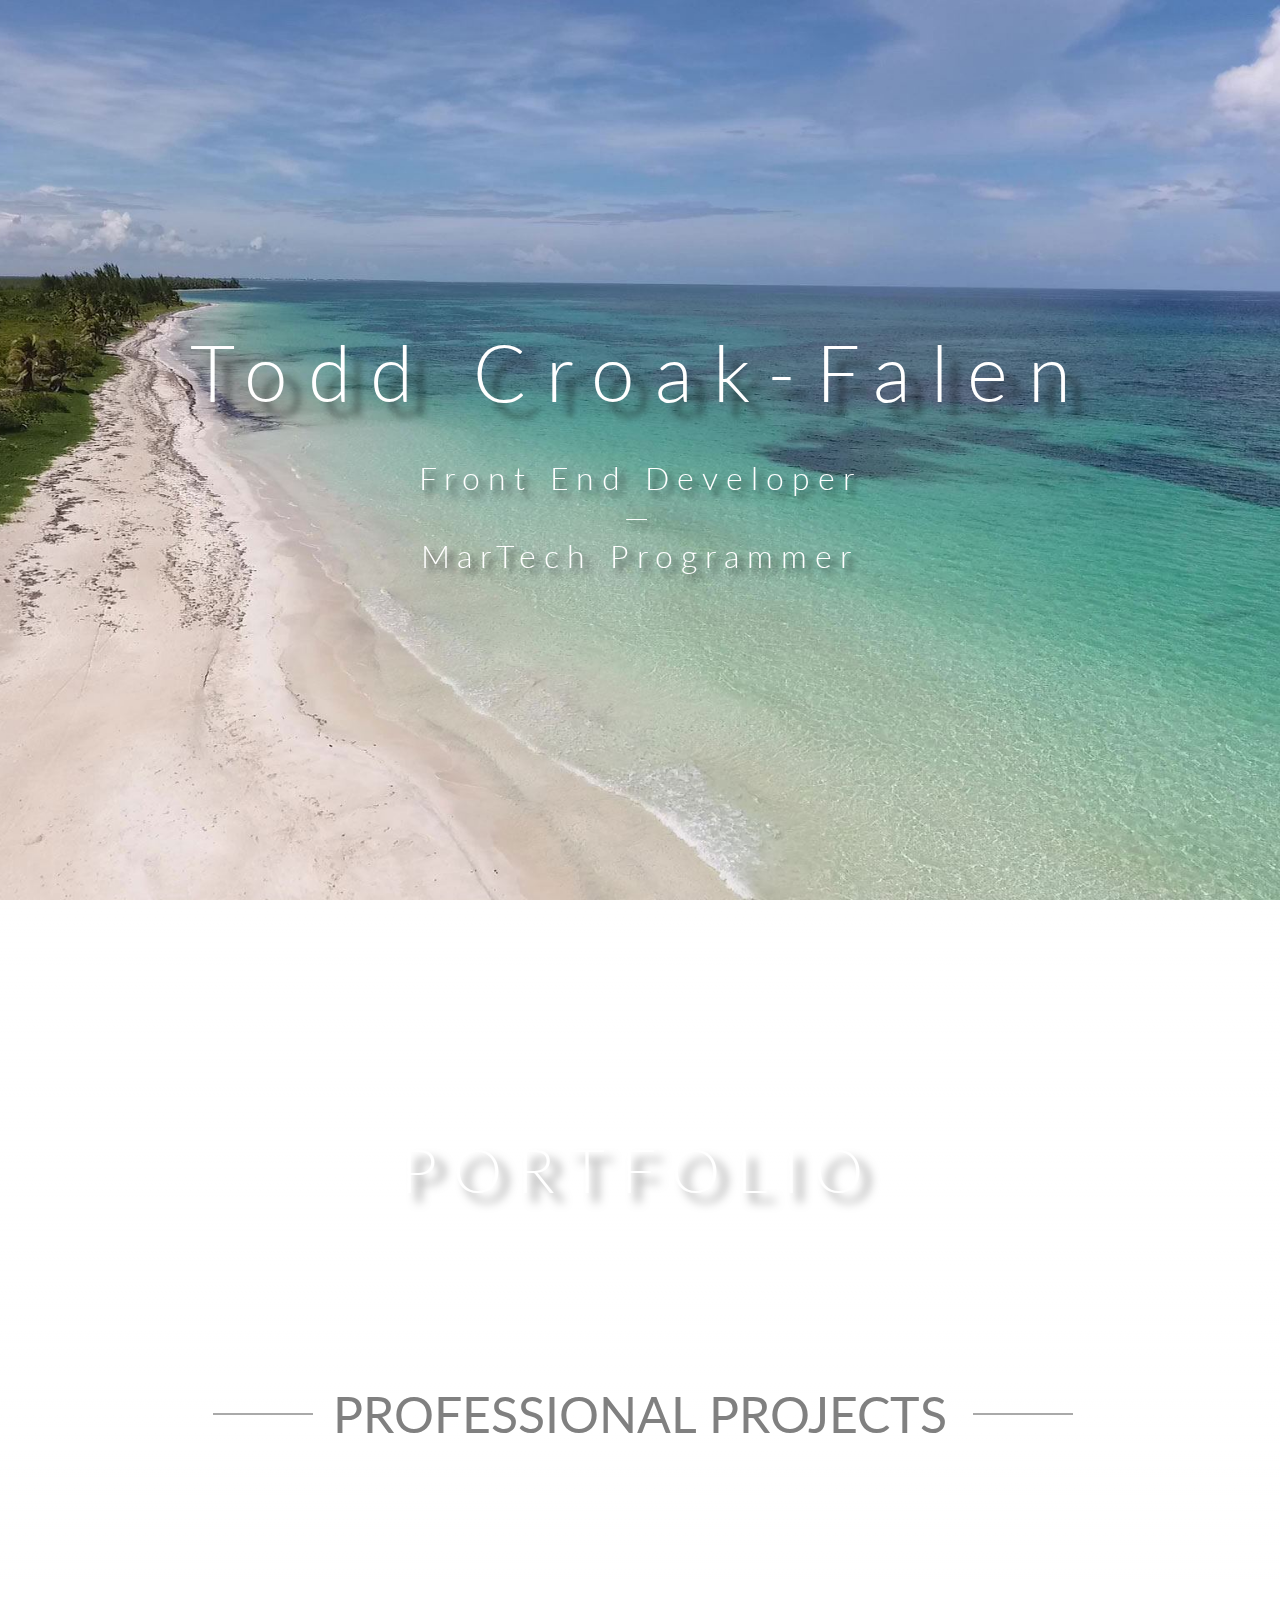
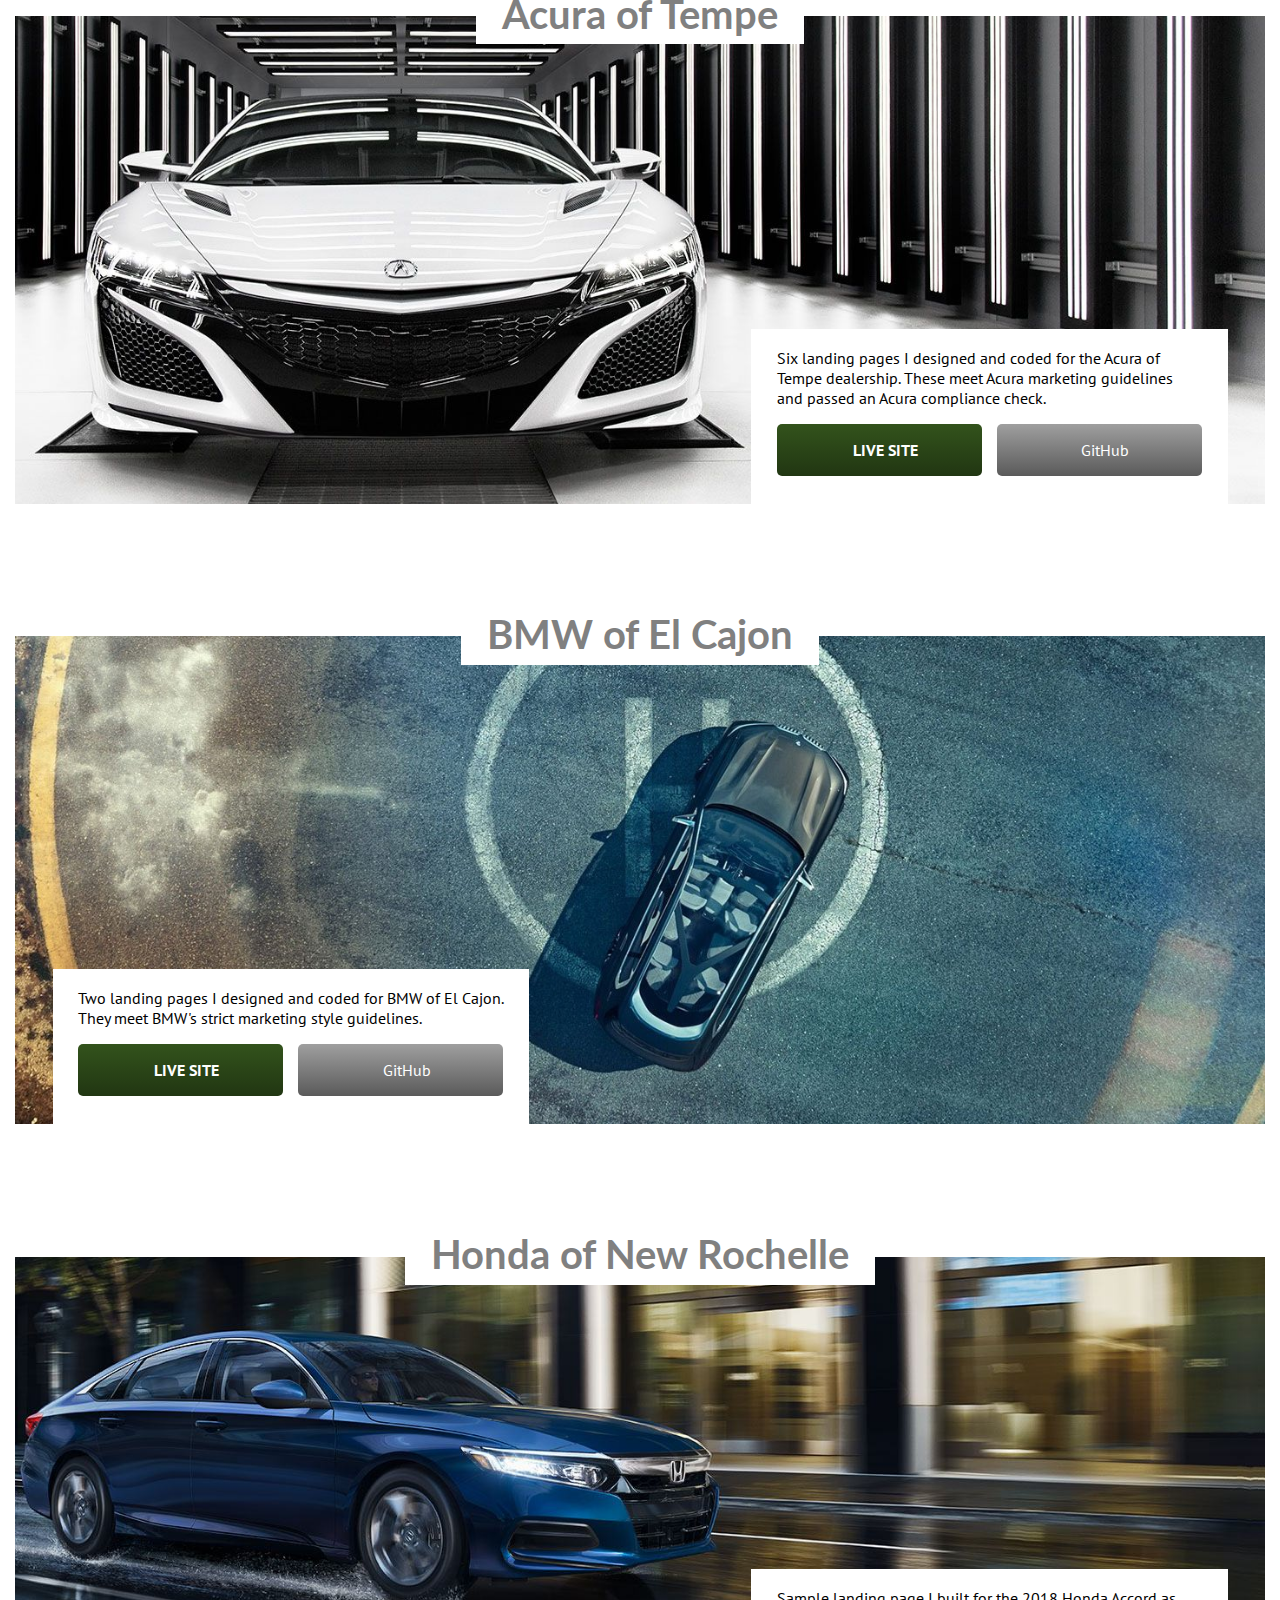
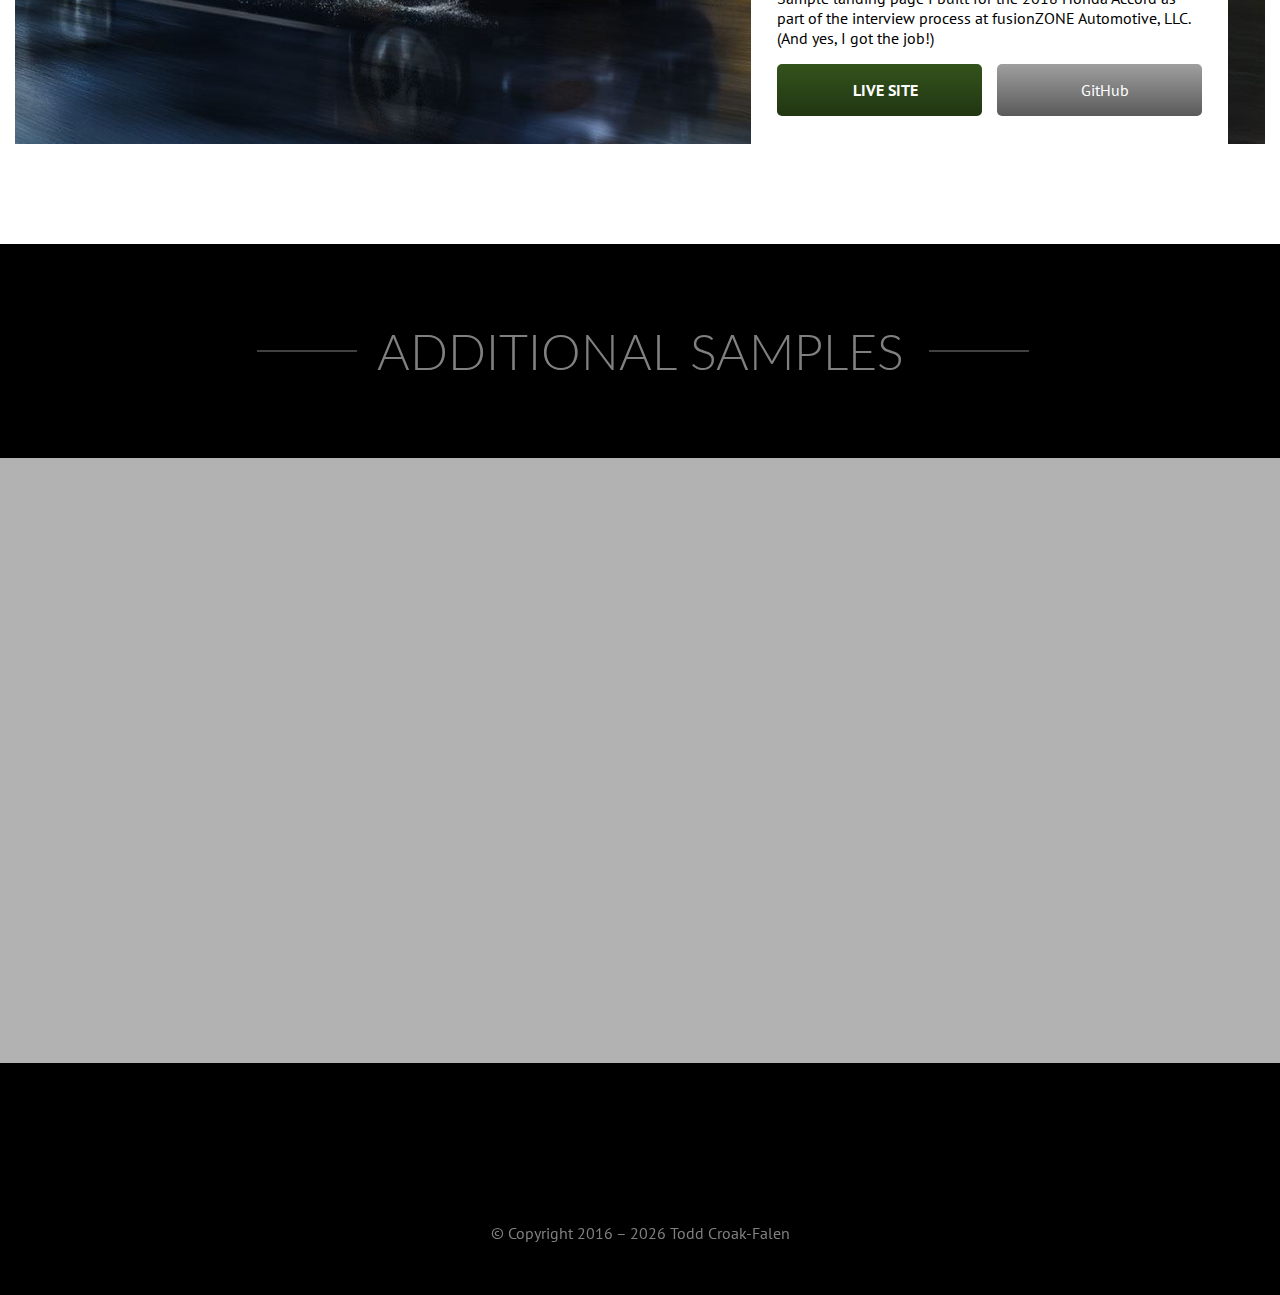
==== commit ca27f779: "Condensed all CSS into one file per HTML page. Validated and minified changes." ====
--- a/index.html
+++ b/index.html
@@ -1 +1 @@
-<!DOCTYPE html><html lang="en"><head><meta charset="utf-8"><meta http-equiv="X-UA-Compatible" content="IE=edge"><meta name="viewport" content="width=device-width, initial-scale=1, shrink-to-fit=no"><link rel="stylesheet" href="https://use.fontawesome.com/releases/v5.8.1/css/all.css" integrity="sha384-50oBUHEmvpQ+1lW4y57PTFmhCaXp0ML5d60M1M7uH2+nqUivzIebhndOJK28anvf" crossorigin="anonymous"><link href="https://fonts.googleapis.com/css2?family=Lato:wght@300;400;700&display=swap" rel="stylesheet"><link href="https://fonts.googleapis.com/css2?family=PT+Sans:wght@400;700&display=swap" rel="stylesheet"><link rel="stylesheet" type="text/css" href="assets/css/homepage-min.css"><link rel="stylesheet" type="text/css" href="assets/css/footer-min.css"><link rel="stylesheet" type="text/css" href="assets/css/homepage-fonts-min.css"><title>Todd Croak-Falen | Front End Developer & MarTech Programmer Portfolio</title><meta name="Author" content="Todd Croak-Falen"><meta name="Description" content="Portfolio for Front End Developer & MarTech Programmer Todd Croak-Falen."><link rel="apple-touch-icon" sizes="180x180" href="apple-touch-icon.png"><link rel="icon" type="image/png" sizes="32x32" href="favicon-32x32.png"><link rel="icon" type="image/png" sizes="16x16" href="favicon-16x16.png"><link rel="manifest" href="manifest.json"><link rel="mask-icon" href="safari-pinned-tab.svg" color="#5bbad5"><link rel="shortcut icon" href="favicon.ico"><meta name="msapplication-config" content="browserconfig.xml"><meta name="theme-color" content="#ffffff"></head><body class="body body_homepage"><div class="body__project-container"><header class="header"><div class="header__text-overlay"><h1 class="header__text-overlay_h1"> <span class="header__text-overlay_h1_main-name font_size_6">Todd Croak-Falen</span> <span class="header__text-overlay_h1_main-subheading font_size_2">Front End Developer</span> <span class="header__text-overlay_h1_main-subheading_divider font_size_2">&mdash;</span> <span class="header__text-overlay_h1_main-subheading font_size_2">MarTech Programmer</span></h1></div><div class="header__video-background"> <video autoplay loop muted playsinline class="header__video-background_video"> <source src="assets/video/tropical.mp4" type="video/mp4"> </video></div></header><main class="portfolio"><div class="portfolio__heading"><h2 class="portfolio__heading_title font_size_5">Portfolio</h2></div><section class="professional-section"><div class="professional-section__heading"><div class="professional-section__heading_overflow"><h3 class="professional-section__heading_title font_size_4"> <span class="professional-section__heading_title-text">Professional Projects</span></h3></div></div><div class="professional-section__solid-white-bg"><div class="center__1440"><div class="widescreen-project"><div class="widescreen-project__backboard widescreen-project__backboard_acura-of-tempe"><div class="widescreen-project__content"><div class="widescreen-project__img-riser"><div class="widescreen-project__img_sm widescreen-project__img_sm_acura-of-tempe"></div></div><div class="widescreen-project__title-box"><h4 class="widescreen-project__title font_size_3">Acura of Tempe</h4></div><div class="widescreen-project__img_md widescreen-project__img_md_acura-of-tempe"></div><div class="widescreen-project__img_lg widescreen-project__img_lg_acura-of-tempe"><div class="widescreen-project__info-module widescreen-project__info-module_right"><p class="widescreen-project__info-module_text font_size_body">Six landing pages I designed and coded for the Acura of Tempe dealership. These meet Acura marketing guidelines and passed an Acura compliance check.</p><div class="widescreen-project__button-trio"><div class="widescreen-project__button-trio_btn-1"> <a href="https://toddcf.github.io/acura-of-tempe/nsx.html" target="_blank" class="button"><div class="button__button-outer button_theme_primary"><div class="button__button-inner button__button-inner_theme_primary"><i class="fas fa-desktop button__button-icon"></i>Live Site</div></div> </a></div><div class="widescreen-project__button-trio_btn-2"> <a href="https://github.com/toddcf/acura-of-tempe" target="_blank" class="button"><div class="button__button-outer button_theme_secondary button_theme_secondary_dark-bg-sm-only"><div class="button__button-inner button__button-inner_theme_secondary"><i class="fab fa-github button__button-icon"></i>GitHub</div></div> </a></div></div></div></div></div></div></div><div class="widescreen-project"><div class="widescreen-project__backboard widescreen-project__backboard_bmw-el-cajon"><div class="widescreen-project__content"><div class="widescreen-project__img-riser"><div class="widescreen-project__img_sm widescreen-project__img_sm_bmw-el-cajon"></div></div><div class="widescreen-project__title-box"><h4 class="widescreen-project__title font_size_3">BMW of El Cajon</h4></div><div class="widescreen-project__img_md widescreen-project__img_md_bmw-el-cajon"></div><div class="widescreen-project__img_lg widescreen-project__img_lg_bmw-el-cajon"><div class="widescreen-project__info-module widescreen-project__info-module_left"><p class="widescreen-project__info-module_text font_size_body">Two landing pages I designed and coded for BMW of El Cajon. They meet BMW's strict marketing style guidelines.</p><div class="widescreen-project__button-trio"><div class="widescreen-project__button-trio_btn-1"> <a href="https://toddcf.github.io/bmw-el-cajon/" target="_blank" class="button"><div class="button__button-outer button_theme_primary"><div class="button__button-inner button__button-inner_theme_primary"><i class="fas fa-desktop button__button-icon"></i>Live Site</div></div> </a></div><div class="widescreen-project__button-trio_btn-2"> <a href="https://github.com/toddcf/bmw-el-cajon" target="_blank" class="button"><div class="button__button-outer button_theme_secondary button_theme_secondary_dark-bg-sm-only"><div class="button__button-inner button__button-inner_theme_secondary"><i class="fab fa-github button__button-icon"></i>GitHub</div></div> </a></div></div></div></div></div></div></div><div class="widescreen-project"><div class="widescreen-project__backboard widescreen-project__backboard_honda-new-rochelle"><div class="widescreen-project__content"><div class="widescreen-project__img-riser"><div class="widescreen-project__img_sm widescreen-project__img_sm_honda-new-rochelle"></div></div><div class="widescreen-project__title-box"><h4 class="widescreen-project__title font_size_3">Honda of New Rochelle</h4></div><div class="widescreen-project__img_md widescreen-project__img_md_honda-new-rochelle"></div><div class="widescreen-project__img_lg widescreen-project__img_lg_honda-new-rochelle"><div class="widescreen-project__info-module widescreen-project__info-module_right"><p class="widescreen-project__info-module_text font_size_body">Sample landing page I built for the 2018 Honda Accord as part of the interview process at fusionZONE Automotive, LLC. (And yes, I got the job!)</p><div class="widescreen-project__button-trio"><div class="widescreen-project__button-trio_btn-1"> <a href="https://toddcf.github.io/fzha/" target="_blank" class="button"><div class="button__button-outer button_theme_primary"><div class="button__button-inner button__button-inner_theme_primary"><i class="fas fa-desktop button__button-icon"></i>Live Site</div></div> </a></div><div class="widescreen-project__button-trio_btn-2"> <a href="https://github.com/toddcf/fzha" target="_blank" class="button"><div class="button__button-outer button_theme_secondary button_theme_secondary_dark-bg-sm-only"><div class="button__button-inner button__button-inner_theme_secondary"><i class="fab fa-github button__button-icon"></i>GitHub</div></div> </a></div></div></div></div></div></div></div></div></div> </section><section class="additional-samples-section"><div class="heading heading_theme_black"><div class="heading__title-overflow"><h3 class="heading__title-tag font_size_4"> <span class="heading__title-tag_title">Additional Samples</span></h3></div></div><div class="background_theme_shaded"><div class="center__1440"><div class="flexbox flexbox_layout_additional-samples"><div class="additional-sample"><div class="additional-sample__backboard additional-sample__backboard_my-portfolio"><div class="additional-sample__content"><div class="additional-sample__img-riser"><div class="additional-sample__img additional-sample__img_my-portfolio"></div></div><h4 class="additional-sample__title font_size_2">My Portfolio</h4><p class="additional-sample__text font_size_body">I designed and coded the portfolio you are looking at right now.</p><div class="additional-sample__button-duo"><div class="additional-sample__button-duo_btn-2" style="opacity: 0;"><div class="button__button-outer button_theme_primary" style="cursor: default;"><div class="button__button-inner"><i class="fas fa-code button__button-icon"></i>Project Walkthrough</div></div></div><div class="additional-sample__button-duo_btn-1"> <a href="https://github.com/toddcf/portfolio3" target="_blank" class="button"><div class="button__button-outer button_theme_secondary"><div class="button__button-inner button__button-inner_theme_secondary"><i class="fab fa-github button__button-icon"></i>GitHub</div></div> </a></div></div></div></div></div><div class="additional-sample"><div class="additional-sample__backboard additional-sample__backboard_omnifood"><div class="additional-sample__content"><div class="additional-sample__img-riser"><div class="additional-sample__img additional-sample__img_omnifood"></div></div><h4 class="additional-sample__title font_size_2">Omnifood</h4><p class="additional-sample__text font_size_body">Mobile responsive single-page sample site for high-end food delivery service.</p><div class="additional-sample__button-duo"><div class="additional-sample__button-duo_btn-1"> <a href="https://omnifood-delivery.herokuapp.com/" target="_blank" class="button"><div class="button__button-outer button_theme_primary"><div class="button__button-inner button__button-inner_theme_primary"><i class="fas fa-desktop button__button-icon"></i>Live Site</div></div> </a></div><div class="additional-sample__button-duo_btn-2"> <a href="https://github.com/toddcf/omnifood-delivery" target="_blank" class="button"><div class="button__button-outer button_theme_secondary"><div class="button__button-inner button__button-inner_theme_secondary"><i class="fab fa-github button__button-icon"></i>GitHub</div></div> </a></div></div></div></div></div><div class="additional-sample"><div class="additional-sample__backboard additional-sample__backboard_author-site"><div class="additional-sample__content"><div class="additional-sample__img-riser"><div class="additional-sample__img additional-sample__img_author-site"></div></div><h4 class="additional-sample__title font_size_2">Author Site</h4><p class="additional-sample__text font_size_body">Mobile responsive multipage website showcasing my published works.</p><div class="additional-sample__button-duo"><div class="additional-sample__button-duo_btn-1"> <a href="https://www.toddcf.com" target="_blank" class="button"><div class="button__button-outer button_theme_primary"><div class="button__button-inner button__button-inner_theme_primary"><i class="fas fa-desktop button__button-icon"></i>Live Site</div></div> </a></div><div class="additional-sample__button-duo_btn-2"> <a href="https://github.com/toddcf/toddcf" target="_blank" class="button"><div class="button__button-outer button_theme_secondary"><div class="button__button-inner button__button-inner_theme_secondary"><i class="fab fa-github button__button-icon"></i>GitHub</div></div> </a></div></div></div></div></div></div></div></div> </section></main><footer class="footer footer_theme_black"><div class="center__1440"><div class="footer__icon-row"><div class="footer__icon"> <a href="about-me" class="footer__icon_link"><div class="footer__icon_link-content"> <i class="fas fa-user-circle footer__icon_icon"></i><p class="footer__icon_text font_size_body">About Me</p></div> </a></div><div class="footer__icon"> <a href="https://www.github.com/toddcf" target="_blank" class="footer__icon_link"><div class="footer__icon_link-content"> <i class="fab fa-github footer__icon_icon"></i><p class="footer__icon_text font_size_body">GitHub</p></div> </a></div><div class="footer__icon"> <a href="https://www.linkedin.com/in/toddcf" target="_blank" class="footer__icon_link"><div class="footer__icon_link-content"> <i class="fab fa-linkedin footer__icon_icon"></i><p class="footer__icon_text font_size_body">LinkedIn</p></div> </a></div><div class="footer__icon"> <a href="resume_todd_croak-falen.pdf" target="_blank" class="footer__icon_link"><div class="footer__icon_link-content"> <i class="fas fa-file-alt footer__icon_icon"></i><p class="footer__icon_text font_size_body">Résumé</p><p class="footer__icon_text font_size_body">(PDF with contact info)</p></div> </a></div></div><div class="footer__copyright"><p class="footer__copyright_text font_size_body">&copy; Copyright 2016 <span class="currentYear"></span>Todd Croak-Falen</p></div></div></footer></div> <script src="https://code.jquery.com/jquery-3.3.1.slim.min.js" integrity="sha384-q8i/X+965DzO0rT7abK41JStQIAqVgRVzpbzo5smXKp4YfRvH+8abtTE1Pi6jizo" crossorigin="anonymous"></script> <script src="assets/js/jquery.waypoints.min.js"></script> <script src="assets/js/homepage-min.js"></script> <script src="assets/js/footer-min.js"></script> <script>(function(i,s,o,g,r,a,m){i['GoogleAnalyticsObject']=r;i[r]=i[r]||function(){(i[r].q=i[r].q||[]).push(arguments)},i[r].l=1*new Date();a=s.createElement(o),m=s.getElementsByTagName(o)[0];a.async=1;a.src=g;m.parentNode.insertBefore(a,m)})(window,document,'script','https://www.google-analytics.com/analytics.js','ga');ga('create','UA-92671397-1','auto');ga('send','pageview');</script> </body></html>+<!DOCTYPE html><html lang="en"><head><meta charset="utf-8"><meta http-equiv="X-UA-Compatible" content="IE=edge"><meta name="viewport" content="width=device-width, initial-scale=1, shrink-to-fit=no"><link rel="stylesheet" href="https://use.fontawesome.com/releases/v5.8.1/css/all.css" integrity="sha384-50oBUHEmvpQ+1lW4y57PTFmhCaXp0ML5d60M1M7uH2+nqUivzIebhndOJK28anvf" crossorigin="anonymous"><link href="https://fonts.googleapis.com/css2?family=Lato:wght@300;400;700&display=swap" rel="stylesheet"><link href="https://fonts.googleapis.com/css2?family=PT+Sans:wght@400;700&display=swap" rel="stylesheet"><link rel="stylesheet" type="text/css" href="assets/css/homepage-min.css"><title>Todd Croak-Falen | Front End Developer & MarTech Programmer Portfolio</title><meta name="Author" content="Todd Croak-Falen"><meta name="Description" content="Portfolio for Front End Developer & MarTech Programmer Todd Croak-Falen."><link rel="apple-touch-icon" sizes="180x180" href="apple-touch-icon.png"><link rel="icon" type="image/png" sizes="32x32" href="favicon-32x32.png"><link rel="icon" type="image/png" sizes="16x16" href="favicon-16x16.png"><link rel="manifest" href="manifest.json"><link rel="mask-icon" href="safari-pinned-tab.svg" color="#5bbad5"><link rel="shortcut icon" href="favicon.ico"><meta name="msapplication-config" content="browserconfig.xml"><meta name="theme-color" content="#ffffff"></head><body class="body body_homepage"><div class="body__project-container"><header class="header"><div class="header__text-overlay"><h1 class="header__text-overlay_h1"> <span class="header__text-overlay_h1_main-name font_size_6">Todd Croak-Falen</span> <span class="header__text-overlay_h1_main-subheading font_size_2">Front End Developer</span> <span class="header__text-overlay_h1_main-subheading_divider font_size_2">&mdash;</span> <span class="header__text-overlay_h1_main-subheading font_size_2">MarTech Programmer</span></h1></div><div class="header__video-background"> <video autoplay loop muted playsinline class="header__video-background_video"> <source src="assets/video/tropical.mp4" type="video/mp4"> </video></div></header><main class="portfolio"><div class="portfolio__heading"><h2 class="portfolio__heading_title font_size_5">Portfolio</h2></div><section class="professional-section"><div class="professional-section__heading"><div class="professional-section__heading_overflow"><h3 class="professional-section__heading_title font_size_4"> <span class="professional-section__heading_title-text">Professional Projects</span></h3></div></div><div class="professional-section__solid-white-bg"><div class="center__1440"><div class="widescreen-project"><div class="widescreen-project__backboard widescreen-project__backboard_acura-of-tempe"><div class="widescreen-project__content"><div class="widescreen-project__img-riser"><div class="widescreen-project__img_sm widescreen-project__img_sm_acura-of-tempe"></div></div><div class="widescreen-project__title-box"><h4 class="widescreen-project__title font_size_3">Acura of Tempe</h4></div><div class="widescreen-project__img_md widescreen-project__img_md_acura-of-tempe"></div><div class="widescreen-project__img_lg widescreen-project__img_lg_acura-of-tempe"><div class="widescreen-project__info-module widescreen-project__info-module_right"><p class="widescreen-project__info-module_text font_size_body">Six landing pages I designed and coded for the Acura of Tempe dealership. These meet Acura marketing guidelines and passed an Acura compliance check.</p><div class="widescreen-project__button-trio"><div class="widescreen-project__button-trio_btn-1"> <a href="https://toddcf.github.io/acura-of-tempe/nsx.html" target="_blank" class="button"><div class="button__button-outer button_theme_primary"><div class="button__button-inner button__button-inner_theme_primary"><i class="fas fa-desktop button__button-icon"></i>Live Site</div></div> </a></div><div class="widescreen-project__button-trio_btn-2"> <a href="https://github.com/toddcf/acura-of-tempe" target="_blank" class="button"><div class="button__button-outer button_theme_secondary button_theme_secondary_dark-bg-sm-only"><div class="button__button-inner button__button-inner_theme_secondary"><i class="fab fa-github button__button-icon"></i>GitHub</div></div> </a></div></div></div></div></div></div></div><div class="widescreen-project"><div class="widescreen-project__backboard widescreen-project__backboard_bmw-el-cajon"><div class="widescreen-project__content"><div class="widescreen-project__img-riser"><div class="widescreen-project__img_sm widescreen-project__img_sm_bmw-el-cajon"></div></div><div class="widescreen-project__title-box"><h4 class="widescreen-project__title font_size_3">BMW of El Cajon</h4></div><div class="widescreen-project__img_md widescreen-project__img_md_bmw-el-cajon"></div><div class="widescreen-project__img_lg widescreen-project__img_lg_bmw-el-cajon"><div class="widescreen-project__info-module widescreen-project__info-module_left"><p class="widescreen-project__info-module_text font_size_body">Two landing pages I designed and coded for BMW of El Cajon. They meet BMW's strict marketing style guidelines.</p><div class="widescreen-project__button-trio"><div class="widescreen-project__button-trio_btn-1"> <a href="https://toddcf.github.io/bmw-el-cajon/" target="_blank" class="button"><div class="button__button-outer button_theme_primary"><div class="button__button-inner button__button-inner_theme_primary"><i class="fas fa-desktop button__button-icon"></i>Live Site</div></div> </a></div><div class="widescreen-project__button-trio_btn-2"> <a href="https://github.com/toddcf/bmw-el-cajon" target="_blank" class="button"><div class="button__button-outer button_theme_secondary button_theme_secondary_dark-bg-sm-only"><div class="button__button-inner button__button-inner_theme_secondary"><i class="fab fa-github button__button-icon"></i>GitHub</div></div> </a></div></div></div></div></div></div></div><div class="widescreen-project"><div class="widescreen-project__backboard widescreen-project__backboard_honda-new-rochelle"><div class="widescreen-project__content"><div class="widescreen-project__img-riser"><div class="widescreen-project__img_sm widescreen-project__img_sm_honda-new-rochelle"></div></div><div class="widescreen-project__title-box"><h4 class="widescreen-project__title font_size_3">Honda of New Rochelle</h4></div><div class="widescreen-project__img_md widescreen-project__img_md_honda-new-rochelle"></div><div class="widescreen-project__img_lg widescreen-project__img_lg_honda-new-rochelle"><div class="widescreen-project__info-module widescreen-project__info-module_right"><p class="widescreen-project__info-module_text font_size_body">Sample landing page I built for the 2018 Honda Accord as part of the interview process at fusionZONE Automotive, LLC. (And yes, I got the job!)</p><div class="widescreen-project__button-trio"><div class="widescreen-project__button-trio_btn-1"> <a href="https://toddcf.github.io/fzha/" target="_blank" class="button"><div class="button__button-outer button_theme_primary"><div class="button__button-inner button__button-inner_theme_primary"><i class="fas fa-desktop button__button-icon"></i>Live Site</div></div> </a></div><div class="widescreen-project__button-trio_btn-2"> <a href="https://github.com/toddcf/fzha" target="_blank" class="button"><div class="button__button-outer button_theme_secondary button_theme_secondary_dark-bg-sm-only"><div class="button__button-inner button__button-inner_theme_secondary"><i class="fab fa-github button__button-icon"></i>GitHub</div></div> </a></div></div></div></div></div></div></div></div></div> </section><section class="additional-samples-section"><div class="heading heading_theme_black"><div class="heading__title-overflow"><h3 class="heading__title-tag font_size_4"> <span class="heading__title-tag_title">Additional Samples</span></h3></div></div><div class="background_theme_shaded"><div class="center__1440"><div class="flexbox flexbox_layout_additional-samples"><div class="additional-sample"><div class="additional-sample__backboard additional-sample__backboard_my-portfolio"><div class="additional-sample__content"><div class="additional-sample__img-riser"><div class="additional-sample__img additional-sample__img_my-portfolio"></div></div><h4 class="additional-sample__title font_size_2">My Portfolio</h4><p class="additional-sample__text font_size_body">I designed and coded the portfolio you are looking at right now.</p><div class="additional-sample__button-duo"><div class="additional-sample__button-duo_btn-2" style="opacity: 0;"><div class="button__button-outer button_theme_primary" style="cursor: default;"><div class="button__button-inner"><i class="fas fa-code button__button-icon"></i>Project Walkthrough</div></div></div><div class="additional-sample__button-duo_btn-1"> <a href="https://github.com/toddcf/portfolio3" target="_blank" class="button"><div class="button__button-outer button_theme_secondary"><div class="button__button-inner button__button-inner_theme_secondary"><i class="fab fa-github button__button-icon"></i>GitHub</div></div> </a></div></div></div></div></div><div class="additional-sample"><div class="additional-sample__backboard additional-sample__backboard_omnifood"><div class="additional-sample__content"><div class="additional-sample__img-riser"><div class="additional-sample__img additional-sample__img_omnifood"></div></div><h4 class="additional-sample__title font_size_2">Omnifood</h4><p class="additional-sample__text font_size_body">Mobile responsive single-page sample site for high-end food delivery service.</p><div class="additional-sample__button-duo"><div class="additional-sample__button-duo_btn-1"> <a href="https://omnifood-delivery.herokuapp.com/" target="_blank" class="button"><div class="button__button-outer button_theme_primary"><div class="button__button-inner button__button-inner_theme_primary"><i class="fas fa-desktop button__button-icon"></i>Live Site</div></div> </a></div><div class="additional-sample__button-duo_btn-2"> <a href="https://github.com/toddcf/omnifood-delivery" target="_blank" class="button"><div class="button__button-outer button_theme_secondary"><div class="button__button-inner button__button-inner_theme_secondary"><i class="fab fa-github button__button-icon"></i>GitHub</div></div> </a></div></div></div></div></div><div class="additional-sample"><div class="additional-sample__backboard additional-sample__backboard_author-site"><div class="additional-sample__content"><div class="additional-sample__img-riser"><div class="additional-sample__img additional-sample__img_author-site"></div></div><h4 class="additional-sample__title font_size_2">Author Site</h4><p class="additional-sample__text font_size_body">Mobile responsive multipage website showcasing my published works.</p><div class="additional-sample__button-duo"><div class="additional-sample__button-duo_btn-1"> <a href="https://www.toddcf.com" target="_blank" class="button"><div class="button__button-outer button_theme_primary"><div class="button__button-inner button__button-inner_theme_primary"><i class="fas fa-desktop button__button-icon"></i>Live Site</div></div> </a></div><div class="additional-sample__button-duo_btn-2"> <a href="https://github.com/toddcf/toddcf" target="_blank" class="button"><div class="button__button-outer button_theme_secondary"><div class="button__button-inner button__button-inner_theme_secondary"><i class="fab fa-github button__button-icon"></i>GitHub</div></div> </a></div></div></div></div></div></div></div></div> </section></main><footer class="footer footer_theme_black"><div class="center__1440"><div class="footer__icon-row"><div class="footer__icon"> <a href="about-me" class="footer__icon_link"><div class="footer__icon_link-content"> <i class="fas fa-user-circle footer__icon_icon"></i><p class="footer__icon_text font_size_body">About Me</p></div> </a></div><div class="footer__icon"> <a href="https://www.github.com/toddcf" target="_blank" class="footer__icon_link"><div class="footer__icon_link-content"> <i class="fab fa-github footer__icon_icon"></i><p class="footer__icon_text font_size_body">GitHub</p></div> </a></div><div class="footer__icon"> <a href="https://www.linkedin.com/in/toddcf" target="_blank" class="footer__icon_link"><div class="footer__icon_link-content"> <i class="fab fa-linkedin footer__icon_icon"></i><p class="footer__icon_text font_size_body">LinkedIn</p></div> </a></div><div class="footer__icon"> <a href="resume_todd_croak-falen.pdf" target="_blank" class="footer__icon_link"><div class="footer__icon_link-content"> <i class="fas fa-file-alt footer__icon_icon"></i><p class="footer__icon_text font_size_body">Résumé</p><p class="footer__icon_text font_size_body">(PDF with contact info)</p></div> </a></div></div><div class="footer__copyright"><p class="footer__copyright_text font_size_body">&copy; Copyright 2016 <span class="currentYear"></span>Todd Croak-Falen</p></div></div></footer></div> <script src="https://code.jquery.com/jquery-3.3.1.slim.min.js" integrity="sha384-q8i/X+965DzO0rT7abK41JStQIAqVgRVzpbzo5smXKp4YfRvH+8abtTE1Pi6jizo" crossorigin="anonymous"></script> <script src="assets/js/jquery.waypoints.min.js"></script> <script src="assets/js/homepage-min.js"></script> <script src="assets/js/footer-min.js"></script> <script>(function(i,s,o,g,r,a,m){i['GoogleAnalyticsObject']=r;i[r]=i[r]||function(){(i[r].q=i[r].q||[]).push(arguments)},i[r].l=1*new Date();a=s.createElement(o),m=s.getElementsByTagName(o)[0];a.async=1;a.src=g;m.parentNode.insertBefore(a,m)})(window,document,'script','https://www.google-analytics.com/analytics.js','ga');ga('create','UA-92671397-1','auto');ga('send','pageview');</script> </body></html>--- a/assets/css/homepage-min.css
+++ b/assets/css/homepage-min.css
@@ -1 +1 @@
-.additional-sample{-ms-flex:0 0 100%;-webkit-box-flex:0;flex:0 0 100%;max-width:100%;min-height:1px;position:relative;width:100%}@media (min-width:576px){.additional-sample{-ms-flex:0 0 50%;-webkit-box-flex:0;flex:0 0 50%;max-width:50%}}@media (min-width:768px){.additional-sample{-ms-flex:0 0 33.333333%;-webkit-box-flex:0;flex:0 0 33.333333%;max-width:33.333333%}}.additional-sample__backboard{background-position:left center;background-repeat:no-repeat;background-size:cover;border-radius:4px;-webkit-box-shadow:20px 20px 20px 1px rgba(0,0,0,.3);box-shadow:20px 20px 20px 1px rgba(0,0,0,.3);margin:0 auto 100px auto;padding-bottom:16px;width:95%}@media (max-width:575.98px){.additional-sample__backboard_author-site{background-image:-o-linear-gradient(rgba(255,255,255,.75) 0,rgba(255,255,255,.75) 100%),url(../img/additional-sample/__backboard/_author-site/left-crop-576x630-blur12px-min.jpg);background-image:-webkit-gradient(linear,left top,left bottom,color-stop(0,rgba(255,255,255,.75)),to(rgba(255,255,255,.75))),url(../img/additional-sample/__backboard/_author-site/left-crop-576x630-blur12px-min.jpg);background-image:linear-gradient(rgba(255,255,255,.75) 0,rgba(255,255,255,.75) 100%),url(../img/additional-sample/__backboard/_author-site/left-crop-576x630-blur12px-min.jpg)}}@media (min-width:576px) and (max-width:767.98px){.additional-sample__backboard_author-site{background-image:-o-linear-gradient(rgba(255,255,255,.75) 0,rgba(255,255,255,.75) 100%),url(../img/additional-sample/__backboard/_author-site/left-crop-768x840-blur12px-min.jpg);background-image:-webkit-gradient(linear,left top,left bottom,color-stop(0,rgba(255,255,255,.75)),to(rgba(255,255,255,.75))),url(../img/additional-sample/__backboard/_author-site/left-crop-768x840-blur12px-min.jpg);background-image:linear-gradient(rgba(255,255,255,.75) 0,rgba(255,255,255,.75) 100%),url(../img/additional-sample/__backboard/_author-site/left-crop-768x840-blur12px-min.jpg)}}@media (min-width:768px){.additional-sample__backboard_author-site{background-image:-o-linear-gradient(rgba(255,255,255,.75) 0,rgba(255,255,255,.75) 100%),url(../img/additional-sample/__backboard/_author-site/left-crop-576x630-blur12px-min.jpg);background-image:-webkit-gradient(linear,left top,left bottom,color-stop(0,rgba(255,255,255,.75)),to(rgba(255,255,255,.75))),url(../img/additional-sample/__backboard/_author-site/left-crop-576x630-blur12px-min.jpg);background-image:linear-gradient(rgba(255,255,255,.75) 0,rgba(255,255,255,.75) 100%),url(../img/additional-sample/__backboard/_author-site/left-crop-576x630-blur12px-min.jpg)}}.additional-sample__backboard_author-site_effects{-webkit-animation-duration:1s;animation-duration:1s;-webkit-animation-fill-mode:both;animation-fill-mode:both;-webkit-animation-name:additional-sample__backboard_author-site_effects;animation-name:additional-sample__backboard_author-site_effects}.additional-sample__backboard_author-site{opacity:0}.additional-sample__backboard_author-site.additional-sample__backboard_author-site_effects{opacity:1}@-webkit-keyframes additional-sample__backboard_author-site_effects{from{opacity:0;-webkit-transform:translate3d(0,100%,0);transform:translate3d(0,100%,0)}to{opacity:1;-webkit-transform:none;transform:none}}@keyframes additional-sample__backboard_author-site_effects{from{opacity:0;-webkit-transform:translate3d(0,100%,0);transform:translate3d(0,100%,0)}to{opacity:1;-webkit-transform:none;transform:none}}@media (min-width:768px){.additional-sample__backboard_author-site_effects{-webkit-animation-delay:.3s;animation-delay:.3s}}@media (max-width:575.98px){.additional-sample__backboard_my-portfolio{background-image:-o-linear-gradient(rgba(255,255,255,.75) 0,rgba(255,255,255,.75) 100%),url(../img/additional-sample/__backboard/_my-portfolio/center-crop-576x630-blur12px-min.jpg);background-image:-webkit-gradient(linear,left top,left bottom,color-stop(0,rgba(255,255,255,.75)),to(rgba(255,255,255,.75))),url(../img/additional-sample/__backboard/_my-portfolio/center-crop-576x630-blur12px-min.jpg);background-image:linear-gradient(rgba(255,255,255,.75) 0,rgba(255,255,255,.75) 100%),url(../img/additional-sample/__backboard/_my-portfolio/center-crop-576x630-blur12px-min.jpg)}}@media (min-width:576px) and (max-width:767.98px){.additional-sample__backboard_my-portfolio{background-image:-o-linear-gradient(rgba(255,255,255,.75) 0,rgba(255,255,255,.75) 100%),url(../img/additional-sample/__backboard/_my-portfolio/center-crop-768x840-blur12px-min.jpg);background-image:-webkit-gradient(linear,left top,left bottom,color-stop(0,rgba(255,255,255,.75)),to(rgba(255,255,255,.75))),url(../img/additional-sample/__backboard/_my-portfolio/center-crop-768x840-blur12px-min.jpg);background-image:linear-gradient(rgba(255,255,255,.75) 0,rgba(255,255,255,.75) 100%),url(../img/additional-sample/__backboard/_my-portfolio/center-crop-768x840-blur12px-min.jpg)}}@media (min-width:768px){.additional-sample__backboard_my-portfolio{background-image:-o-linear-gradient(rgba(255,255,255,.75) 0,rgba(255,255,255,.75) 100%),url(../img/additional-sample/__backboard/_my-portfolio/center-crop-576x630-blur12px-min.jpg);background-image:-webkit-gradient(linear,left top,left bottom,color-stop(0,rgba(255,255,255,.75)),to(rgba(255,255,255,.75))),url(../img/additional-sample/__backboard/_my-portfolio/center-crop-576x630-blur12px-min.jpg);background-image:linear-gradient(rgba(255,255,255,.75) 0,rgba(255,255,255,.75) 100%),url(../img/additional-sample/__backboard/_my-portfolio/center-crop-576x630-blur12px-min.jpg)}}.additional-sample__backboard_my-portfolio_effects{-webkit-animation-duration:1s;animation-duration:1s;-webkit-animation-fill-mode:both;animation-fill-mode:both;-webkit-animation-name:additional-sample__backboard_my-portfolio_effects;animation-name:additional-sample__backboard_my-portfolio_effects}.additional-sample__backboard_my-portfolio{opacity:0}.additional-sample__backboard_my-portfolio.additional-sample__backboard_my-portfolio_effects{opacity:1}@-webkit-keyframes additional-sample__backboard_my-portfolio_effects{from{opacity:0;-webkit-transform:translate3d(0,100%,0);transform:translate3d(0,100%,0)}to{opacity:1;-webkit-transform:none;transform:none}}@keyframes additional-sample__backboard_my-portfolio_effects{from{opacity:0;-webkit-transform:translate3d(0,100%,0);transform:translate3d(0,100%,0)}to{opacity:1;-webkit-transform:none;transform:none}}@media (max-width:575.98px){.additional-sample__backboard_omnifood{background-image:-o-linear-gradient(rgba(255,255,255,.75) 0,rgba(255,255,255,.75) 100%),url(../img/additional-sample/__backboard/_omnifood/left-crop-576x630-blur12px-min.jpg);background-image:-webkit-gradient(linear,left top,left bottom,color-stop(0,rgba(255,255,255,.75)),to(rgba(255,255,255,.75))),url(../img/additional-sample/__backboard/_omnifood/left-crop-576x630-blur12px-min.jpg);background-image:linear-gradient(rgba(255,255,255,.75) 0,rgba(255,255,255,.75) 100%),url(../img/additional-sample/__backboard/_omnifood/left-crop-576x630-blur12px-min.jpg)}}@media (min-width:576px) and (max-width:767.98px){.additional-sample__backboard_omnifood{background-image:-o-linear-gradient(rgba(255,255,255,.75) 0,rgba(255,255,255,.75) 100%),url(../img/additional-sample/__backboard/_omnifood/left-crop-768x840-blur12px-min.jpg);background-image:-webkit-gradient(linear,left top,left bottom,color-stop(0,rgba(255,255,255,.75)),to(rgba(255,255,255,.75))),url(../img/additional-sample/__backboard/_omnifood/left-crop-768x840-blur12px-min.jpg);background-image:linear-gradient(rgba(255,255,255,.75) 0,rgba(255,255,255,.75) 100%),url(../img/additional-sample/__backboard/_omnifood/left-crop-768x840-blur12px-min.jpg)}}@media (min-width:768px){.additional-sample__backboard_omnifood{background-image:-o-linear-gradient(rgba(255,255,255,.75) 0,rgba(255,255,255,.75) 100%),url(../img/additional-sample/__backboard/_omnifood/left-crop-576x630-blur12px-min.jpg);background-image:-webkit-gradient(linear,left top,left bottom,color-stop(0,rgba(255,255,255,.75)),to(rgba(255,255,255,.75))),url(../img/additional-sample/__backboard/_omnifood/left-crop-576x630-blur12px-min.jpg);background-image:linear-gradient(rgba(255,255,255,.75) 0,rgba(255,255,255,.75) 100%),url(../img/additional-sample/__backboard/_omnifood/left-crop-576x630-blur12px-min.jpg)}}.additional-sample__backboard_omnifood_effects{-webkit-animation-duration:1s;animation-duration:1s;-webkit-animation-fill-mode:both;animation-fill-mode:both;-webkit-animation-name:additional-sample__backboard_omnifood_effects;animation-name:additional-sample__backboard_omnifood_effects}.additional-sample__backboard_omnifood{opacity:0}.additional-sample__backboard_omnifood.additional-sample__backboard_omnifood_effects{opacity:1}@-webkit-keyframes additional-sample__backboard_omnifood_effects{from{opacity:0;-webkit-transform:translate3d(0,100%,0);transform:translate3d(0,100%,0)}to{opacity:1;-webkit-transform:none;transform:none}}@keyframes additional-sample__backboard_omnifood_effects{from{opacity:0;-webkit-transform:translate3d(0,100%,0);transform:translate3d(0,100%,0)}to{opacity:1;-webkit-transform:none;transform:none}}@media (min-width:576px){.additional-sample__backboard_omnifood_effects{-webkit-animation-delay:150ms;animation-delay:150ms}}.additional-sample__button-duo_btn-1{margin-bottom:7.5px}.additional-sample__button-duo_btn-2{margin-bottom:7.5px}.additional-sample__content{margin:0 auto;width:90%}.additional-sample__img{background-position:center;background-repeat:no-repeat;background-size:cover;-webkit-box-shadow:5px 5px 5px 1px rgba(0,0,0,.3);box-shadow:5px 5px 5px 1px rgba(0,0,0,.3);height:0;padding-bottom:39%;position:absolute;top:-20px;width:100%}@media (max-width:575.98px){.additional-sample__img_author-site{background-image:url(../img/additional-sample/__img/_author-site/576x227-min.jpg)}}@media (min-width:576px){.additional-sample__img_author-site{background-image:url(../img/additional-sample/__img/_author-site/768x302-min.jpg)}}@media (max-width:575.98px){.additional-sample__img_my-portfolio{background-image:url(../img/additional-sample/__img/_my-portfolio/576x227-min.jpg)}}@media (min-width:576px){.additional-sample__img_my-portfolio{background-image:url(../img/additional-sample/__img/_my-portfolio/768x302-min.jpg)}}@media (max-width:575.98px){.additional-sample__img_omnifood{background-image:url(../img/additional-sample/__img/_omnifood/576x227-min.jpg)}}@media (min-width:576px){.additional-sample__img_omnifood{background-image:url(../img/additional-sample/__img/_omnifood/768x302-min.jpg)}}.additional-sample__img-riser{height:0;margin:0 auto .5em auto;padding-bottom:39%;position:relative}.additional-sample__text{color:#000;font-family:'PT Sans',sans-serif;-webkit-margin-after:24px;margin-block-end:24px;-webkit-margin-before:16px;margin-block-start:16px;-webkit-margin-end:0;margin-inline-end:0;-webkit-margin-start:0;margin-inline-start:0}.additional-sample__title{font-family:Lato,sans-serif;font-weight:700;margin:0;text-align:center}@media (min-width:992px){.additional-sample__title{font-weight:400}}.background_theme_shaded{background:rgba(0,0,0,.3)}.body{margin:0}.body_homepage{margin:0;padding:0}.body__project-container{overflow:hidden;position:relative;width:100%}.button,.button:active,.button:focus,.button:hover,.button:link,.button:visited{text-decoration:none}.button__button-icon{margin-right:.75em}.button__button-inner{display:block;font-family:'PT Sans',sans-serif;font-size:16px;padding:1em 0;text-align:center}.button__button-outer{position:relative}.button__button-outer:hover{cursor:pointer}.button_theme_primary{background-image:-o-linear-gradient(top,#3c6221 0,#33531c 50%,#213612 100%);background-image:-webkit-gradient(linear,left top,left bottom,color-stop(0,#3c6221),color-stop(50%,#33531c),to(#213612));background-image:linear-gradient(to bottom,#3c6221 0,#33531c 50%,#213612 100%);background-position:left bottom;background-size:100% 200%;border-radius:5px;color:#fff;font-weight:700;text-transform:uppercase;-webkit-transition:.3s ease-in-out;-o-transition:.3s ease-in-out;transition:.3s ease-in-out}.button_theme_primary:active,.button_theme_primary:hover{background-position:left top}.button_theme_secondary{background-image:-o-linear-gradient(top,#9f9f9f 0,#5a5a5a 50%,#292929 100%);background-image:-webkit-gradient(linear,left top,left bottom,color-stop(0,#9f9f9f),color-stop(50%,#5a5a5a),to(#292929));background-image:linear-gradient(to bottom,#9f9f9f 0,#5a5a5a 50%,#292929 100%);background-position:left top;background-size:100% 200%;border-radius:5px;color:#fff;-webkit-transition:.3s ease-in-out;-o-transition:.3s ease-in-out;transition:.3s ease-in-out}.button_theme_secondary:active,.button_theme_secondary:hover{background-position:left bottom}@media (max-width:575.98px){.button_theme_secondary_dark-bg-sm-only{background-image:-o-linear-gradient(top,#fff 0,#9f9f9f 50%,#5a5a5a 100%);background-image:-webkit-gradient(linear,left top,left bottom,color-stop(0,#fff),color-stop(50%,#9f9f9f),to(#5a5a5a));background-image:linear-gradient(to bottom,#fff 0,#9f9f9f 50%,#5a5a5a 100%);background-position:left bottom;background-size:100% 200%;color:#fff;-webkit-transition:.3s ease-in-out;-o-transition:.3s ease-in-out;transition:.3s ease-in-out}.button_theme_secondary_dark-bg-sm-only:active,.button_theme_secondary_dark-bg-sm-only:hover{background-position:left top;color:#000}}.center__1440{-webkit-box-sizing:border-box;box-sizing:border-box;margin:0 auto;max-width:1440px;padding:0 15px;width:100%}.flexbox{display:-webkit-box;display:-ms-flexbox;display:flex}.flexbox_layout_additional-samples{-ms-flex-line-pack:center;align-content:center;-webkit-box-align:flex-start;-ms-flex-align:flex-start;align-items:flex-start;-webkit-box-orient:horizontal;-webkit-box-direction:normal;-ms-flex-direction:row;flex-direction:row;-ms-flex-wrap:wrap;flex-wrap:wrap;-webkit-box-pack:center;-ms-flex-pack:center;justify-content:center;margin:0 auto;padding:75px 0 0 0}@media (min-width:576px){.flexbox_layout_additional-samples{padding:100px 0 0 0}}.header{min-height:100vh;position:relative}.header__text-overlay{height:auto;left:50%;margin:0 auto;position:absolute;text-align:center;top:50%;-webkit-transform:translate(-50%,-50%);-ms-transform:translate(-50%,-50%);transform:translate(-50%,-50%);width:100%}.header__text-overlay_h1{font-size:1em}.header__text-overlay_h1_main-name{-webkit-animation-duration:8s;animation-duration:8s;-webkit-animation-fill-mode:both;animation-fill-mode:both;-webkit-animation-name:fadeInDown;animation-name:fadeInDown;color:#fff;display:block;font-family:Lato,sans-serif;font-weight:300;letter-spacing:.25em;margin-bottom:.5em;text-align:center;text-shadow:.2em .2em .1em rgba(0,0,0,.5);z-index:10}@-webkit-keyframes fadeInDown{from{opacity:0;-webkit-transform:translate3d(0,-100%,0);transform:translate3d(0,-100%,0)}to{opacity:1;-webkit-transform:none;transform:none}}@keyframes fadeInDown{from{opacity:0;-webkit-transform:translate3d(0,-100%,0);transform:translate3d(0,-100%,0)}to{opacity:1;-webkit-transform:none;transform:none}}.header__text-overlay_h1_main-subheading{-webkit-animation-duration:8s;animation-duration:8s;-webkit-animation-fill-mode:both;animation-fill-mode:both;-webkit-animation-name:fadeInUp;animation-name:fadeInUp;color:#fff;display:block;font-family:Lato,sans-serif;font-weight:300;letter-spacing:.25em;text-align:center;text-shadow:.15em .15em .15em rgba(0,0,0,.5);z-index:10}@-webkit-keyframes fadeInUp{from{opacity:0;-webkit-transform:translate3d(0,100%,0);transform:translate3d(0,100%,0)}to{opacity:1;-webkit-transform:none;transform:none}}@keyframes fadeInUp{from{opacity:0;-webkit-transform:translate3d(0,100%,0);transform:translate3d(0,100%,0)}to{opacity:1;-webkit-transform:none;transform:none}}.header__text-overlay_h1_main-subheading_divider{-webkit-animation-duration:8s;animation-duration:8s;-webkit-animation-fill-mode:both;animation-fill-mode:both;-webkit-animation-name:fadeInUp;animation-name:fadeInUp;color:#fff;display:block;font-family:Lato,sans-serif;font-weight:300;letter-spacing:.25em;text-align:center;text-shadow:.15em .15em .15em rgba(0,0,0,.5);z-index:10}.header__video-background{background-attachment:fixed;background-image:url(../img/header/__video-background/tropical-1920x1080-min.jpg);background-position:bottom right;background-size:cover;bottom:0;height:auto;min-height:100vh;min-width:100%;position:fixed;right:0;width:auto;z-index:-100}.header__video-background_video{bottom:0;height:auto;min-height:100vh;min-width:100%;position:fixed;right:0;width:auto;z-index:-100}.heading__title-overflow{margin:0 1em;overflow:hidden;text-align:center}.heading__title-tag{font-family:Lato,sans-serif;margin:0}.heading__title-tag_title{display:inline;font-weight:300;position:relative;text-transform:uppercase}.heading__title-tag_title::after,.heading__title-tag_title::before{border-top:1px solid grey;content:"";position:absolute;top:50%;-webkit-transform:translateY(-50%);-ms-transform:translateY(-50%);transform:translateY(-50%);width:100px}.heading__title-tag_title::before{margin-right:20px;right:100%}.heading__title-tag_title::after{left:100%;margin-left:1rem}.heading_theme_black{background:#000;color:grey;padding:3rem 1rem}.portfolio__heading{background-image:-o-linear-gradient(top,rgba(255,255,255,0) 0,rgba(255,255,255,.5) 100%);background-image:-webkit-gradient(linear,left top,left bottom,color-stop(0,rgba(255,255,255,0)),to(rgba(255,255,255,.5)));background-image:linear-gradient(to bottom,rgba(255,255,255,0) 0,rgba(255,255,255,.5) 100%);padding:7em 0 3.5em 0;width:100%}.portfolio__heading_title{color:#fff;font-family:Lato,sans-serif;font-weight:300;letter-spacing:.25em;margin-bottom:0;text-align:center;text-shadow:.15em .15em .15em rgba(0,0,0,.5);text-transform:uppercase;z-index:10}.professional-section__heading{background-image:-o-linear-gradient(top,rgba(255,255,255,.5) 0,#fff 100%);background-image:-webkit-gradient(linear,left top,left bottom,color-stop(0,rgba(255,255,255,.5)),to(#fff));background-image:linear-gradient(to bottom,rgba(255,255,255,.5) 0,#fff 100%);padding:.38rem 0 1.75rem 0;width:100%}@media (min-width:992px){.professional-section__heading{padding:1.5rem 0 3.5rem 0}}.professional-section__heading_overflow{margin:0 1em;overflow:hidden;text-align:center}.professional-section__heading_title{font-family:Lato,sans-serif}.professional-section__heading_title-text{color:grey;display:inline;font-weight:400;position:relative;text-transform:uppercase}.professional-section__heading_title-text::after,.professional-section__heading_title-text::before{border-top:1px solid #555;content:"";position:absolute;top:50%;-webkit-transform:translateY(-50%);-ms-transform:translateY(-50%);transform:translateY(-50%);width:100px}.professional-section__heading_title-text::before{margin-right:20px;right:100%}.professional-section__heading_title-text::after{left:100%;margin-left:1rem}.professional-section__solid-white-bg{background:#fff;padding-bottom:100px}@media (min-width:576px){.professional-section__solid-white-bg{padding-bottom:0}}.widescreen-project:last-child{margin-bottom:0}@media (max-width:575.98px){.widescreen-project{border-radius:5px;-webkit-box-shadow:20px 20px 20px 1px rgba(0,0,0,.3);box-shadow:20px 20px 20px 1px rgba(0,0,0,.3);margin:0 auto 100px auto;padding-bottom:0;width:95%}}@media (min-width:576px){.widescreen-project{padding-bottom:25px}}@media (min-width:768px){.widescreen-project{padding-bottom:50px}}@media (min-width:992px){.widescreen-project{padding-bottom:100px}}@media (max-width:575.98px){.widescreen-project__backboard{background-position:left center;background-repeat:no-repeat;background-size:cover;border-radius:5px}}@media (max-width:575.98px){.widescreen-project__backboard_acura-of-tempe{background-image:-o-linear-gradient(rgba(0,0,0,.5) 0,rgba(0,0,0,.5) 100%),url(../img/widescreen-project/__backboard/_acura-of-tempe/left-crop-576x630-blur12px-min.jpg);background-image:-webkit-gradient(linear,left top,left bottom,color-stop(0,rgba(0,0,0,.5)),to(rgba(0,0,0,.5))),url(../img/widescreen-project/__backboard/_acura-of-tempe/left-crop-576x630-blur12px-min.jpg);background-image:linear-gradient(rgba(0,0,0,.5) 0,rgba(0,0,0,.5) 100%),url(../img/widescreen-project/__backboard/_acura-of-tempe/left-crop-576x630-blur12px-min.jpg)}}@media (max-width:575.98px){.widescreen-project__backboard_bmw-el-cajon{background-image:-o-linear-gradient(rgba(0,0,0,.5) 0,rgba(0,0,0,.5) 100%),url(../img/widescreen-project/__backboard/_bmw-el-cajon/left-crop-576x630-blur12px-min.jpg);background-image:-webkit-gradient(linear,left top,left bottom,color-stop(0,rgba(0,0,0,.5)),to(rgba(0,0,0,.5))),url(../img/widescreen-project/__backboard/_bmw-el-cajon/left-crop-576x630-blur12px-min.jpg);background-image:linear-gradient(rgba(0,0,0,.5) 0,rgba(0,0,0,.5) 100%),url(../img/widescreen-project/__backboard/_bmw-el-cajon/left-crop-576x630-blur12px-min.jpg)}}@media (max-width:575.98px){.widescreen-project__backboard_honda-new-rochelle{background-image:-o-linear-gradient(rgba(0,0,0,.5) 0,rgba(0,0,0,.5) 100%),url(../img/widescreen-project/__backboard/_honda-new-rochelle/576x630-blur12px-min.jpg);background-image:-webkit-gradient(linear,left top,left bottom,color-stop(0,rgba(0,0,0,.5)),to(rgba(0,0,0,.5))),url(../img/widescreen-project/__backboard/_honda-new-rochelle/576x630-blur12px-min.jpg);background-image:linear-gradient(rgba(0,0,0,.5) 0,rgba(0,0,0,.5) 100%),url(../img/widescreen-project/__backboard/_honda-new-rochelle/576x630-blur12px-min.jpg)}}.widescreen-project__button-trio{display:-ms-flexbox;display:-webkit-box;display:flex;-ms-flex-wrap:wrap;flex-wrap:wrap;padding:1rem 0}@media (min-width:992px){.widescreen-project__button-trio{padding:0}}.widescreen-project__button-trio_btn-1{-webkit-box-sizing:border-box;box-sizing:border-box;-ms-flex:0 0 100%;-webkit-box-flex:0;flex:0 0 100%;margin-bottom:2em;max-width:100%;min-height:1px;position:relative;width:100%}@media (min-width:576px){.widescreen-project__button-trio_btn-1{-ms-flex:0 0 50%;-webkit-box-flex:0;flex:0 0 50%;margin-bottom:15px;max-width:50%;padding-right:7.5px}}.widescreen-project__button-trio_btn-2{-webkit-box-sizing:border-box;box-sizing:border-box;-ms-flex:0 0 100%;-webkit-box-flex:0;flex:0 0 100%;margin-bottom:15px;max-width:100%;min-height:1px;position:relative;width:100%}@media (min-width:576px){.widescreen-project__button-trio_btn-2{-ms-flex:0 0 50%;-webkit-box-flex:0;flex:0 0 50%;max-width:50%;padding-left:7.5px}}.widescreen-project__button-trio_btn-3{-ms-flex:0 0 100%;-webkit-box-flex:0;flex:0 0 100%;max-width:100%;min-height:1px;position:relative;width:100%}@media (max-width:575.98px){.widescreen-project__content{margin:0 auto;width:90%}}@media (min-width:992px){.widescreen-project__img_lg{height:0;padding-bottom:39%;position:relative;width:100%}}@media (min-width:992px) and (max-width:1199.98px){.widescreen-project__img_lg_acura-of-tempe{background:url(../img/widescreen-project/__img/_lg/_acura-of-tempe/1268x499-min.jpg);background-position:center;background-repeat:no-repeat;background-size:cover}}@media (min-width:1200px){.widescreen-project__img_lg_acura-of-tempe{background:url(../img/widescreen-project/__img/_lg/_acura-of-tempe/1440x567-min.jpg);background-position:center;background-repeat:no-repeat;background-size:cover}}@media (min-width:992px) and (max-width:1199.98px){.widescreen-project__img_lg_bmw-el-cajon{background:url(../img/widescreen-project/__img/_lg/_bmw-el-cajon/1268x499-min.jpg);background-position:center;background-repeat:no-repeat;background-size:cover}}@media (min-width:1200px){.widescreen-project__img_lg_bmw-el-cajon{background:url(../img/widescreen-project/__img/_lg/_bmw-el-cajon/1440x567-min.jpg);background-position:center;background-repeat:no-repeat;background-size:cover}}@media (min-width:992px) and (max-width:1199.98px){.widescreen-project__img_lg_honda-new-rochelle{background:url(../img/widescreen-project/__img/_lg/_honda-new-rochelle/1268x499-min.jpg);background-position:center;background-repeat:no-repeat;background-size:cover}}@media (min-width:1200px){.widescreen-project__img_lg_honda-new-rochelle{background:url(../img/widescreen-project/__img/_lg/_honda-new-rochelle/1440x567-min.jpg);background-position:center;background-repeat:no-repeat;background-size:cover}}@media (min-width:576px) and (max-width:991.98px){.widescreen-project__img_md{height:0;padding-bottom:39%;width:100%}}@media (min-width:576px) and (max-width:767.98px){.widescreen-project__img_md_acura-of-tempe{background-image:-o-linear-gradient(bottom,#fff 0,rgba(255,255,255,0) 10%),url(../img/widescreen-project/__img/_md/_acura-of-tempe/768x303-min.jpg);background-image:-webkit-gradient(linear,left bottom,left top,color-stop(0,#fff),color-stop(10%,rgba(255,255,255,0))),url(../img/widescreen-project/__img/_md/_acura-of-tempe/768x303-min.jpg);background-image:linear-gradient(to top,#fff 0,rgba(255,255,255,0) 10%),url(../img/widescreen-project/__img/_md/_acura-of-tempe/768x303-min.jpg);background-position:center;background-repeat:no-repeat;background-size:cover}}@media (min-width:768px) and (max-width:991.98px){.widescreen-project__img_md_acura-of-tempe{background-image:-o-linear-gradient(bottom,#fff 0,rgba(255,255,255,0) 10%),url(../img/widescreen-project/__img/_md/_acura-of-tempe/992x391-min.jpg);background-image:-webkit-gradient(linear,left bottom,left top,color-stop(0,#fff),color-stop(10%,rgba(255,255,255,0))),url(../img/widescreen-project/__img/_md/_acura-of-tempe/992x391-min.jpg);background-image:linear-gradient(to top,#fff 0,rgba(255,255,255,0) 10%),url(../img/widescreen-project/__img/_md/_acura-of-tempe/992x391-min.jpg);background-position:center;background-repeat:no-repeat;background-size:cover}}@media (min-width:576px) and (max-width:767.98px){.widescreen-project__img_md_bmw-el-cajon{background-image:-o-linear-gradient(bottom,#fff 0,rgba(255,255,255,0) 10%),url(../img/widescreen-project/__img/_md/_bmw-el-cajon/768x303-min.jpg);background-image:-webkit-gradient(linear,left bottom,left top,color-stop(0,#fff),color-stop(10%,rgba(255,255,255,0))),url(../img/widescreen-project/__img/_md/_bmw-el-cajon/768x303-min.jpg);background-image:linear-gradient(to top,#fff 0,rgba(255,255,255,0) 10%),url(../img/widescreen-project/__img/_md/_bmw-el-cajon/768x303-min.jpg);background-position:center;background-repeat:no-repeat;background-size:cover}}@media (min-width:768px) and (max-width:991.98px){.widescreen-project__img_md_bmw-el-cajon{background-image:-o-linear-gradient(bottom,#fff 0,rgba(255,255,255,0) 10%),url(../img/widescreen-project/__img/_md/_bmw-el-cajon/992x391-min.jpg);background-image:-webkit-gradient(linear,left bottom,left top,color-stop(0,#fff),color-stop(10%,rgba(255,255,255,0))),url(../img/widescreen-project/__img/_md/_bmw-el-cajon/992x391-min.jpg);background-image:linear-gradient(to top,#fff 0,rgba(255,255,255,0) 10%),url(../img/widescreen-project/__img/_md/_bmw-el-cajon/992x391-min.jpg);background-position:center;background-repeat:no-repeat;background-size:cover}}@media (min-width:576px) and (max-width:767.98px){.widescreen-project__img_md_honda-new-rochelle{background-image:-o-linear-gradient(bottom,#fff 0,rgba(255,255,255,0) 10%),url(../img/widescreen-project/__img/_md/_honda-new-rochelle/768x303-min.jpg);background-image:-webkit-gradient(linear,left bottom,left top,color-stop(0,#fff),color-stop(10%,rgba(255,255,255,0))),url(../img/widescreen-project/__img/_md/_honda-new-rochelle/768x303-min.jpg);background-image:linear-gradient(to top,#fff 0,rgba(255,255,255,0) 10%),url(../img/widescreen-project/__img/_md/_honda-new-rochelle/768x303-min.jpg);background-position:center;background-repeat:no-repeat;background-size:cover}}@media (min-width:768px) and (max-width:991.98px){.widescreen-project__img_md_honda-new-rochelle{background-image:-o-linear-gradient(bottom,#fff 0,rgba(255,255,255,0) 10%),url(../img/widescreen-project/__img/_md/_honda-new-rochelle/992x391-min.jpg);background-image:-webkit-gradient(linear,left bottom,left top,color-stop(0,#fff),color-stop(10%,rgba(255,255,255,0))),url(../img/widescreen-project/__img/_md/_honda-new-rochelle/992x391-min.jpg);background-image:linear-gradient(to top,#fff 0,rgba(255,255,255,0) 10%),url(../img/widescreen-project/__img/_md/_honda-new-rochelle/992x391-min.jpg);background-position:center;background-repeat:no-repeat;background-size:cover}}@media (max-width:575.98px){.widescreen-project__img_sm{-webkit-box-shadow:5px 5px 5px 1px rgba(0,0,0,.3);box-shadow:5px 5px 5px 1px rgba(0,0,0,.3);height:0;padding-bottom:39%;position:absolute;top:-20px;width:100%}}@media (max-width:575.98px){.widescreen-project__img_sm_acura-of-tempe{background:url(../img/widescreen-project/__img/_sm/_acura-of-tempe/576x227-min.jpg);background-position:center;background-repeat:no-repeat;background-size:cover}}@media (max-width:575.98px){.widescreen-project__img_sm_bmw-el-cajon{background:url(../img/widescreen-project/__img/_sm/_bmw-el-cajon/576x227-min.jpg);background-position:center;background-repeat:no-repeat;background-size:cover}}@media (max-width:575.98px){.widescreen-project__img_sm_honda-new-rochelle{background:url(../img/widescreen-project/__img/_sm/_honda-new-rochelle/576x227-min.jpg);background-position:center;background-repeat:no-repeat;background-size:cover}}@media (max-width:575.98px){.widescreen-project__img-riser{height:0;margin:0 auto .5em auto;padding-bottom:39%;position:relative}}.widescreen-project__info-module{padding:1em 0 0 0}@media (min-width:576px){.widescreen-project__info-module{background:#fff;border:none;color:#000;margin:-3.5% auto 0 auto;padding:.75rem 1rem;width:85%}}@media (min-width:992px){.widescreen-project__info-module{bottom:0;margin-bottom:0;padding-bottom:.5em;position:absolute;width:34%}}@media (min-width:992px){.widescreen-project__info-module_left{left:3%}}@media (min-width:992px){.widescreen-project__info-module_right{right:3%}}.widescreen-project__info-module_text{color:#fff;font-family:'PT Sans',sans-serif;-webkit-margin-after:1em;margin-block-end:1em;-webkit-margin-before:0;margin-block-start:0;-webkit-margin-end:0;margin-inline-end:0;-webkit-margin-start:0;margin-inline-start:0}@media (min-width:576px){.widescreen-project__info-module_text{color:#000}}.widescreen-project__title{color:#fff;font-family:Lato,sans-serif;font-weight:700;margin:0 0 16px 0;text-align:center}@media (min-width:576px){.widescreen-project__title{color:grey;margin:0}}@media (min-width:576px){.widescreen-project__title-box{background:#fff;color:#000;margin:0 auto -2.25% auto;padding:.25em 1em;position:relative;width:85%;width:-webkit-max-content;width:-moz-max-content;width:max-content;z-index:2}}+.additional-sample{-ms-flex:0 0 100%;-webkit-box-flex:0;flex:0 0 100%;max-width:100%;min-height:1px;position:relative;width:100%}@media (min-width:576px){.additional-sample{-ms-flex:0 0 50%;-webkit-box-flex:0;flex:0 0 50%;max-width:50%}}@media (min-width:768px){.additional-sample{-ms-flex:0 0 33.333333%;-webkit-box-flex:0;flex:0 0 33.333333%;max-width:33.333333%}}.additional-sample__backboard{background-position:left center;background-repeat:no-repeat;background-size:cover;border-radius:4px;-webkit-box-shadow:20px 20px 20px 1px rgba(0,0,0,.3);box-shadow:20px 20px 20px 1px rgba(0,0,0,.3);margin:0 auto 100px auto;padding-bottom:16px;width:95%}@media (max-width:575.98px){.additional-sample__backboard_author-site{background-image:-o-linear-gradient(rgba(255,255,255,.75) 0,rgba(255,255,255,.75) 100%),url(../img/additional-sample/__backboard/_author-site/left-crop-576x630-blur12px-min.jpg);background-image:-webkit-gradient(linear,left top,left bottom,color-stop(0,rgba(255,255,255,.75)),to(rgba(255,255,255,.75))),url(../img/additional-sample/__backboard/_author-site/left-crop-576x630-blur12px-min.jpg);background-image:linear-gradient(rgba(255,255,255,.75) 0,rgba(255,255,255,.75) 100%),url(../img/additional-sample/__backboard/_author-site/left-crop-576x630-blur12px-min.jpg)}}@media (min-width:576px) and (max-width:767.98px){.additional-sample__backboard_author-site{background-image:-o-linear-gradient(rgba(255,255,255,.75) 0,rgba(255,255,255,.75) 100%),url(../img/additional-sample/__backboard/_author-site/left-crop-768x840-blur12px-min.jpg);background-image:-webkit-gradient(linear,left top,left bottom,color-stop(0,rgba(255,255,255,.75)),to(rgba(255,255,255,.75))),url(../img/additional-sample/__backboard/_author-site/left-crop-768x840-blur12px-min.jpg);background-image:linear-gradient(rgba(255,255,255,.75) 0,rgba(255,255,255,.75) 100%),url(../img/additional-sample/__backboard/_author-site/left-crop-768x840-blur12px-min.jpg)}}@media (min-width:768px){.additional-sample__backboard_author-site{background-image:-o-linear-gradient(rgba(255,255,255,.75) 0,rgba(255,255,255,.75) 100%),url(../img/additional-sample/__backboard/_author-site/left-crop-576x630-blur12px-min.jpg);background-image:-webkit-gradient(linear,left top,left bottom,color-stop(0,rgba(255,255,255,.75)),to(rgba(255,255,255,.75))),url(../img/additional-sample/__backboard/_author-site/left-crop-576x630-blur12px-min.jpg);background-image:linear-gradient(rgba(255,255,255,.75) 0,rgba(255,255,255,.75) 100%),url(../img/additional-sample/__backboard/_author-site/left-crop-576x630-blur12px-min.jpg)}}.additional-sample__backboard_author-site_effects{-webkit-animation-duration:1s;animation-duration:1s;-webkit-animation-fill-mode:both;animation-fill-mode:both;-webkit-animation-name:additional-sample__backboard_author-site_effects;animation-name:additional-sample__backboard_author-site_effects}.additional-sample__backboard_author-site{opacity:0}.additional-sample__backboard_author-site.additional-sample__backboard_author-site_effects{opacity:1}@-webkit-keyframes additional-sample__backboard_author-site_effects{from{opacity:0;-webkit-transform:translate3d(0,100%,0);transform:translate3d(0,100%,0)}to{opacity:1;-webkit-transform:none;transform:none}}@keyframes additional-sample__backboard_author-site_effects{from{opacity:0;-webkit-transform:translate3d(0,100%,0);transform:translate3d(0,100%,0)}to{opacity:1;-webkit-transform:none;transform:none}}@media (min-width:768px){.additional-sample__backboard_author-site_effects{-webkit-animation-delay:.3s;animation-delay:.3s}}@media (max-width:575.98px){.additional-sample__backboard_my-portfolio{background-image:-o-linear-gradient(rgba(255,255,255,.75) 0,rgba(255,255,255,.75) 100%),url(../img/additional-sample/__backboard/_my-portfolio/center-crop-576x630-blur12px-min.jpg);background-image:-webkit-gradient(linear,left top,left bottom,color-stop(0,rgba(255,255,255,.75)),to(rgba(255,255,255,.75))),url(../img/additional-sample/__backboard/_my-portfolio/center-crop-576x630-blur12px-min.jpg);background-image:linear-gradient(rgba(255,255,255,.75) 0,rgba(255,255,255,.75) 100%),url(../img/additional-sample/__backboard/_my-portfolio/center-crop-576x630-blur12px-min.jpg)}}@media (min-width:576px) and (max-width:767.98px){.additional-sample__backboard_my-portfolio{background-image:-o-linear-gradient(rgba(255,255,255,.75) 0,rgba(255,255,255,.75) 100%),url(../img/additional-sample/__backboard/_my-portfolio/center-crop-768x840-blur12px-min.jpg);background-image:-webkit-gradient(linear,left top,left bottom,color-stop(0,rgba(255,255,255,.75)),to(rgba(255,255,255,.75))),url(../img/additional-sample/__backboard/_my-portfolio/center-crop-768x840-blur12px-min.jpg);background-image:linear-gradient(rgba(255,255,255,.75) 0,rgba(255,255,255,.75) 100%),url(../img/additional-sample/__backboard/_my-portfolio/center-crop-768x840-blur12px-min.jpg)}}@media (min-width:768px){.additional-sample__backboard_my-portfolio{background-image:-o-linear-gradient(rgba(255,255,255,.75) 0,rgba(255,255,255,.75) 100%),url(../img/additional-sample/__backboard/_my-portfolio/center-crop-576x630-blur12px-min.jpg);background-image:-webkit-gradient(linear,left top,left bottom,color-stop(0,rgba(255,255,255,.75)),to(rgba(255,255,255,.75))),url(../img/additional-sample/__backboard/_my-portfolio/center-crop-576x630-blur12px-min.jpg);background-image:linear-gradient(rgba(255,255,255,.75) 0,rgba(255,255,255,.75) 100%),url(../img/additional-sample/__backboard/_my-portfolio/center-crop-576x630-blur12px-min.jpg)}}.additional-sample__backboard_my-portfolio_effects{-webkit-animation-duration:1s;animation-duration:1s;-webkit-animation-fill-mode:both;animation-fill-mode:both;-webkit-animation-name:additional-sample__backboard_my-portfolio_effects;animation-name:additional-sample__backboard_my-portfolio_effects}.additional-sample__backboard_my-portfolio{opacity:0}.additional-sample__backboard_my-portfolio.additional-sample__backboard_my-portfolio_effects{opacity:1}@-webkit-keyframes additional-sample__backboard_my-portfolio_effects{from{opacity:0;-webkit-transform:translate3d(0,100%,0);transform:translate3d(0,100%,0)}to{opacity:1;-webkit-transform:none;transform:none}}@keyframes additional-sample__backboard_my-portfolio_effects{from{opacity:0;-webkit-transform:translate3d(0,100%,0);transform:translate3d(0,100%,0)}to{opacity:1;-webkit-transform:none;transform:none}}@media (max-width:575.98px){.additional-sample__backboard_omnifood{background-image:-o-linear-gradient(rgba(255,255,255,.75) 0,rgba(255,255,255,.75) 100%),url(../img/additional-sample/__backboard/_omnifood/left-crop-576x630-blur12px-min.jpg);background-image:-webkit-gradient(linear,left top,left bottom,color-stop(0,rgba(255,255,255,.75)),to(rgba(255,255,255,.75))),url(../img/additional-sample/__backboard/_omnifood/left-crop-576x630-blur12px-min.jpg);background-image:linear-gradient(rgba(255,255,255,.75) 0,rgba(255,255,255,.75) 100%),url(../img/additional-sample/__backboard/_omnifood/left-crop-576x630-blur12px-min.jpg)}}@media (min-width:576px) and (max-width:767.98px){.additional-sample__backboard_omnifood{background-image:-o-linear-gradient(rgba(255,255,255,.75) 0,rgba(255,255,255,.75) 100%),url(../img/additional-sample/__backboard/_omnifood/left-crop-768x840-blur12px-min.jpg);background-image:-webkit-gradient(linear,left top,left bottom,color-stop(0,rgba(255,255,255,.75)),to(rgba(255,255,255,.75))),url(../img/additional-sample/__backboard/_omnifood/left-crop-768x840-blur12px-min.jpg);background-image:linear-gradient(rgba(255,255,255,.75) 0,rgba(255,255,255,.75) 100%),url(../img/additional-sample/__backboard/_omnifood/left-crop-768x840-blur12px-min.jpg)}}@media (min-width:768px){.additional-sample__backboard_omnifood{background-image:-o-linear-gradient(rgba(255,255,255,.75) 0,rgba(255,255,255,.75) 100%),url(../img/additional-sample/__backboard/_omnifood/left-crop-576x630-blur12px-min.jpg);background-image:-webkit-gradient(linear,left top,left bottom,color-stop(0,rgba(255,255,255,.75)),to(rgba(255,255,255,.75))),url(../img/additional-sample/__backboard/_omnifood/left-crop-576x630-blur12px-min.jpg);background-image:linear-gradient(rgba(255,255,255,.75) 0,rgba(255,255,255,.75) 100%),url(../img/additional-sample/__backboard/_omnifood/left-crop-576x630-blur12px-min.jpg)}}.additional-sample__backboard_omnifood_effects{-webkit-animation-duration:1s;animation-duration:1s;-webkit-animation-fill-mode:both;animation-fill-mode:both;-webkit-animation-name:additional-sample__backboard_omnifood_effects;animation-name:additional-sample__backboard_omnifood_effects}.additional-sample__backboard_omnifood{opacity:0}.additional-sample__backboard_omnifood.additional-sample__backboard_omnifood_effects{opacity:1}@-webkit-keyframes additional-sample__backboard_omnifood_effects{from{opacity:0;-webkit-transform:translate3d(0,100%,0);transform:translate3d(0,100%,0)}to{opacity:1;-webkit-transform:none;transform:none}}@keyframes additional-sample__backboard_omnifood_effects{from{opacity:0;-webkit-transform:translate3d(0,100%,0);transform:translate3d(0,100%,0)}to{opacity:1;-webkit-transform:none;transform:none}}@media (min-width:576px){.additional-sample__backboard_omnifood_effects{-webkit-animation-delay:150ms;animation-delay:150ms}}.additional-sample__button-duo_btn-1{margin-bottom:7.5px}.additional-sample__button-duo_btn-2{margin-bottom:7.5px}.additional-sample__content{margin:0 auto;width:90%}.additional-sample__img{background-position:center;background-repeat:no-repeat;background-size:cover;-webkit-box-shadow:5px 5px 5px 1px rgba(0,0,0,.3);box-shadow:5px 5px 5px 1px rgba(0,0,0,.3);height:0;padding-bottom:39%;position:absolute;top:-20px;width:100%}@media (max-width:575.98px){.additional-sample__img_author-site{background-image:url(../img/additional-sample/__img/_author-site/576x227-min.jpg)}}@media (min-width:576px){.additional-sample__img_author-site{background-image:url(../img/additional-sample/__img/_author-site/768x302-min.jpg)}}@media (max-width:575.98px){.additional-sample__img_my-portfolio{background-image:url(../img/additional-sample/__img/_my-portfolio/576x227-min.jpg)}}@media (min-width:576px){.additional-sample__img_my-portfolio{background-image:url(../img/additional-sample/__img/_my-portfolio/768x302-min.jpg)}}@media (max-width:575.98px){.additional-sample__img_omnifood{background-image:url(../img/additional-sample/__img/_omnifood/576x227-min.jpg)}}@media (min-width:576px){.additional-sample__img_omnifood{background-image:url(../img/additional-sample/__img/_omnifood/768x302-min.jpg)}}.additional-sample__img-riser{height:0;margin:0 auto .5em auto;padding-bottom:39%;position:relative}.additional-sample__text{color:#000;font-family:'PT Sans',sans-serif;-webkit-margin-after:24px;margin-block-end:24px;-webkit-margin-before:16px;margin-block-start:16px;-webkit-margin-end:0;margin-inline-end:0;-webkit-margin-start:0;margin-inline-start:0}.additional-sample__title{font-family:Lato,sans-serif;font-weight:700;margin:0;text-align:center}@media (min-width:992px){.additional-sample__title{font-weight:400}}.background_theme_shaded{background:rgba(0,0,0,.3)}.body{margin:0}.body_homepage{margin:0;padding:0}.body__project-container{overflow:hidden;position:relative;width:100%}.button,.button:active,.button:focus,.button:hover,.button:link,.button:visited{text-decoration:none}.button__button-icon{margin-right:.75em}.button__button-inner{display:block;font-family:'PT Sans',sans-serif;font-size:16px;padding:1em 0;text-align:center}.button__button-outer{position:relative}.button__button-outer:hover{cursor:pointer}.button_theme_primary{background-image:-o-linear-gradient(top,#3c6221 0,#33531c 50%,#213612 100%);background-image:-webkit-gradient(linear,left top,left bottom,color-stop(0,#3c6221),color-stop(50%,#33531c),to(#213612));background-image:linear-gradient(to bottom,#3c6221 0,#33531c 50%,#213612 100%);background-position:left bottom;background-size:100% 200%;border-radius:5px;color:#fff;font-weight:700;text-transform:uppercase;-webkit-transition:.3s ease-in-out;-o-transition:.3s ease-in-out;transition:.3s ease-in-out}.button_theme_primary:active,.button_theme_primary:hover{background-position:left top}.button_theme_secondary{background-image:-o-linear-gradient(top,#9f9f9f 0,#5a5a5a 50%,#292929 100%);background-image:-webkit-gradient(linear,left top,left bottom,color-stop(0,#9f9f9f),color-stop(50%,#5a5a5a),to(#292929));background-image:linear-gradient(to bottom,#9f9f9f 0,#5a5a5a 50%,#292929 100%);background-position:left top;background-size:100% 200%;border-radius:5px;color:#fff;-webkit-transition:.3s ease-in-out;-o-transition:.3s ease-in-out;transition:.3s ease-in-out}.button_theme_secondary:active,.button_theme_secondary:hover{background-position:left bottom}@media (max-width:575.98px){.button_theme_secondary_dark-bg-sm-only{background-image:-o-linear-gradient(top,#fff 0,#9f9f9f 50%,#5a5a5a 100%);background-image:-webkit-gradient(linear,left top,left bottom,color-stop(0,#fff),color-stop(50%,#9f9f9f),to(#5a5a5a));background-image:linear-gradient(to bottom,#fff 0,#9f9f9f 50%,#5a5a5a 100%);background-position:left bottom;background-size:100% 200%;color:#fff;-webkit-transition:.3s ease-in-out;-o-transition:.3s ease-in-out;transition:.3s ease-in-out}.button_theme_secondary_dark-bg-sm-only:active,.button_theme_secondary_dark-bg-sm-only:hover{background-position:left top;color:#000}}.center__1440{-webkit-box-sizing:border-box;box-sizing:border-box;margin:0 auto;max-width:1440px;padding:0 15px;width:100%}.flexbox{display:-webkit-box;display:-ms-flexbox;display:flex}.flexbox_layout_additional-samples{-ms-flex-line-pack:center;align-content:center;-webkit-box-align:flex-start;-ms-flex-align:flex-start;align-items:flex-start;-webkit-box-orient:horizontal;-webkit-box-direction:normal;-ms-flex-direction:row;flex-direction:row;-ms-flex-wrap:wrap;flex-wrap:wrap;-webkit-box-pack:center;-ms-flex-pack:center;justify-content:center;margin:0 auto;padding:75px 0 0 0}@media (min-width:576px){.flexbox_layout_additional-samples{padding:100px 0 0 0}}.header{min-height:100vh;position:relative}.header__text-overlay{height:auto;left:50%;margin:0 auto;position:absolute;text-align:center;top:50%;-webkit-transform:translate(-50%,-50%);-ms-transform:translate(-50%,-50%);transform:translate(-50%,-50%);width:100%}.header__text-overlay_h1{font-size:1em}.header__text-overlay_h1_main-name{-webkit-animation-duration:8s;animation-duration:8s;-webkit-animation-fill-mode:both;animation-fill-mode:both;-webkit-animation-name:fadeInDown;animation-name:fadeInDown;color:#fff;display:block;font-family:Lato,sans-serif;font-weight:300;letter-spacing:.5em;margin-bottom:.5em;text-align:center;text-shadow:.3em .3em .15em rgba(0,0,0,.9);z-index:10}@media (min-width:800px){.header__text-overlay_h1_main-name{letter-spacing:.25em;text-shadow:.2em .2em .1em rgba(0,0,0,.5)}}@-webkit-keyframes fadeInDown{from{opacity:0;-webkit-transform:translate3d(0,-100%,0);transform:translate3d(0,-100%,0)}to{opacity:1;-webkit-transform:none;transform:none}}@keyframes fadeInDown{from{opacity:0;-webkit-transform:translate3d(0,-100%,0);transform:translate3d(0,-100%,0)}to{opacity:1;-webkit-transform:none;transform:none}}.header__text-overlay_h1_main-subheading{-webkit-animation-duration:8s;animation-duration:8s;-webkit-animation-fill-mode:both;animation-fill-mode:both;-webkit-animation-name:fadeInUp;animation-name:fadeInUp;color:#fff;display:block;font-family:Lato,sans-serif;font-weight:300;letter-spacing:.5em;text-align:center;text-shadow:.2em .2em .2em rgba(0,0,0,.9);z-index:10}@media (min-width:800px){.header__text-overlay_h1_main-subheading{letter-spacing:.25em;text-shadow:.2em .2em .2em rgba(0,0,0,.7)}}@-webkit-keyframes fadeInUp{from{opacity:0;-webkit-transform:translate3d(0,100%,0);transform:translate3d(0,100%,0)}to{opacity:1;-webkit-transform:none;transform:none}}@keyframes fadeInUp{from{opacity:0;-webkit-transform:translate3d(0,100%,0);transform:translate3d(0,100%,0)}to{opacity:1;-webkit-transform:none;transform:none}}.header__text-overlay_h1_main-subheading_divider{-webkit-animation-duration:8s;animation-duration:8s;-webkit-animation-fill-mode:both;animation-fill-mode:both;-webkit-animation-name:fadeInUp;animation-name:fadeInUp;color:#fff;display:block;font-family:Lato,sans-serif;font-weight:300;letter-spacing:.25em;text-align:center;text-shadow:.2em .2em .2em rgba(0,0,0,.9);z-index:10}@media (min-width:800px){.header__text-overlay_h1_main-subheading_divider{text-shadow:.2em .2em .2em rgba(0,0,0,.7)}}.header__video-background{background-attachment:fixed;background-image:url(../img/header/__video-background/tropical-1920x1080-min.jpg);background-position:bottom right;background-size:cover;bottom:0;height:auto;min-height:100vh;min-width:100%;position:fixed;right:0;width:auto;z-index:-100}.header__video-background_video{bottom:0;height:auto;min-height:100vh;min-width:100%;position:fixed;right:0;width:auto;z-index:-100}.heading__title-overflow{margin:0 1em;overflow:hidden;text-align:center}.heading__title-tag{font-family:Lato,sans-serif;margin:0}.heading__title-tag_title{display:inline;font-weight:300;position:relative;text-transform:uppercase}.heading__title-tag_title::after,.heading__title-tag_title::before{border-top:1px solid grey;content:"";position:absolute;top:50%;-webkit-transform:translateY(-50%);-ms-transform:translateY(-50%);transform:translateY(-50%);width:100px}.heading__title-tag_title::before{margin-right:20px;right:100%}.heading__title-tag_title::after{left:100%;margin-left:1rem}.heading_theme_black{background:#000;color:grey;padding:3rem 1rem}.portfolio__heading{background-image:-o-linear-gradient(top,rgba(255,255,255,0) 0,rgba(255,255,255,.5) 100%);background-image:-webkit-gradient(linear,left top,left bottom,color-stop(0,rgba(255,255,255,0)),to(rgba(255,255,255,.5)));background-image:linear-gradient(to bottom,rgba(255,255,255,0) 0,rgba(255,255,255,.5) 100%);padding:7em 0 3.5em 0;width:100%}.portfolio__heading_title{color:#fff;font-family:Lato,sans-serif;font-weight:300;letter-spacing:.25em;margin-bottom:0;text-align:center;text-shadow:.15em .15em .15em rgba(0,0,0,.5);text-transform:uppercase;z-index:10}.professional-section__heading{background-image:-o-linear-gradient(top,rgba(255,255,255,.5) 0,#fff 100%);background-image:-webkit-gradient(linear,left top,left bottom,color-stop(0,rgba(255,255,255,.5)),to(#fff));background-image:linear-gradient(to bottom,rgba(255,255,255,.5) 0,#fff 100%);padding:.38rem 0 1.75rem 0;width:100%}@media (min-width:992px){.professional-section__heading{padding:1.5rem 0 3.5rem 0}}.professional-section__heading_overflow{margin:0 1em;overflow:hidden;text-align:center}.professional-section__heading_title{font-family:Lato,sans-serif}.professional-section__heading_title-text{color:grey;display:inline;font-weight:400;position:relative;text-transform:uppercase}.professional-section__heading_title-text::after,.professional-section__heading_title-text::before{border-top:1px solid #555;content:"";position:absolute;top:50%;-webkit-transform:translateY(-50%);-ms-transform:translateY(-50%);transform:translateY(-50%);width:100px}.professional-section__heading_title-text::before{margin-right:20px;right:100%}.professional-section__heading_title-text::after{left:100%;margin-left:1rem}.professional-section__solid-white-bg{background:#fff;padding-bottom:100px}@media (min-width:576px){.professional-section__solid-white-bg{padding-bottom:0}}.widescreen-project:last-child{margin-bottom:0}@media (max-width:575.98px){.widescreen-project{border-radius:5px;-webkit-box-shadow:20px 20px 20px 1px rgba(0,0,0,.3);box-shadow:20px 20px 20px 1px rgba(0,0,0,.3);margin:0 auto 100px auto;padding-bottom:0;width:95%}}@media (min-width:576px){.widescreen-project{padding-bottom:25px}}@media (min-width:768px){.widescreen-project{padding-bottom:50px}}@media (min-width:992px){.widescreen-project{padding-bottom:100px}}@media (max-width:575.98px){.widescreen-project__backboard{background-position:left center;background-repeat:no-repeat;background-size:cover;border-radius:5px}}@media (max-width:575.98px){.widescreen-project__backboard_acura-of-tempe{background-image:-o-linear-gradient(rgba(0,0,0,.5) 0,rgba(0,0,0,.5) 100%),url(../img/widescreen-project/__backboard/_acura-of-tempe/left-crop-576x630-blur12px-min.jpg);background-image:-webkit-gradient(linear,left top,left bottom,color-stop(0,rgba(0,0,0,.5)),to(rgba(0,0,0,.5))),url(../img/widescreen-project/__backboard/_acura-of-tempe/left-crop-576x630-blur12px-min.jpg);background-image:linear-gradient(rgba(0,0,0,.5) 0,rgba(0,0,0,.5) 100%),url(../img/widescreen-project/__backboard/_acura-of-tempe/left-crop-576x630-blur12px-min.jpg)}}@media (max-width:575.98px){.widescreen-project__backboard_bmw-el-cajon{background-image:-o-linear-gradient(rgba(0,0,0,.5) 0,rgba(0,0,0,.5) 100%),url(../img/widescreen-project/__backboard/_bmw-el-cajon/left-crop-576x630-blur12px-min.jpg);background-image:-webkit-gradient(linear,left top,left bottom,color-stop(0,rgba(0,0,0,.5)),to(rgba(0,0,0,.5))),url(../img/widescreen-project/__backboard/_bmw-el-cajon/left-crop-576x630-blur12px-min.jpg);background-image:linear-gradient(rgba(0,0,0,.5) 0,rgba(0,0,0,.5) 100%),url(../img/widescreen-project/__backboard/_bmw-el-cajon/left-crop-576x630-blur12px-min.jpg)}}@media (max-width:575.98px){.widescreen-project__backboard_honda-new-rochelle{background-image:-o-linear-gradient(rgba(0,0,0,.5) 0,rgba(0,0,0,.5) 100%),url(../img/widescreen-project/__backboard/_honda-new-rochelle/576x630-blur12px-min.jpg);background-image:-webkit-gradient(linear,left top,left bottom,color-stop(0,rgba(0,0,0,.5)),to(rgba(0,0,0,.5))),url(../img/widescreen-project/__backboard/_honda-new-rochelle/576x630-blur12px-min.jpg);background-image:linear-gradient(rgba(0,0,0,.5) 0,rgba(0,0,0,.5) 100%),url(../img/widescreen-project/__backboard/_honda-new-rochelle/576x630-blur12px-min.jpg)}}.widescreen-project__button-trio{display:-ms-flexbox;display:-webkit-box;display:flex;-ms-flex-wrap:wrap;flex-wrap:wrap;padding:1rem 0}@media (min-width:992px){.widescreen-project__button-trio{padding:0}}.widescreen-project__button-trio_btn-1{-webkit-box-sizing:border-box;box-sizing:border-box;-ms-flex:0 0 100%;-webkit-box-flex:0;flex:0 0 100%;margin-bottom:2em;max-width:100%;min-height:1px;position:relative;width:100%}@media (min-width:576px){.widescreen-project__button-trio_btn-1{-ms-flex:0 0 50%;-webkit-box-flex:0;flex:0 0 50%;margin-bottom:15px;max-width:50%;padding-right:7.5px}}.widescreen-project__button-trio_btn-2{-webkit-box-sizing:border-box;box-sizing:border-box;-ms-flex:0 0 100%;-webkit-box-flex:0;flex:0 0 100%;margin-bottom:15px;max-width:100%;min-height:1px;position:relative;width:100%}@media (min-width:576px){.widescreen-project__button-trio_btn-2{-ms-flex:0 0 50%;-webkit-box-flex:0;flex:0 0 50%;max-width:50%;padding-left:7.5px}}.widescreen-project__button-trio_btn-3{-ms-flex:0 0 100%;-webkit-box-flex:0;flex:0 0 100%;max-width:100%;min-height:1px;position:relative;width:100%}@media (max-width:575.98px){.widescreen-project__content{margin:0 auto;width:90%}}@media (min-width:992px){.widescreen-project__img_lg{height:0;padding-bottom:39%;position:relative;width:100%}}@media (min-width:992px) and (max-width:1199.98px){.widescreen-project__img_lg_acura-of-tempe{background:url(../img/widescreen-project/__img/_lg/_acura-of-tempe/1268x499-min.jpg);background-position:center;background-repeat:no-repeat;background-size:cover}}@media (min-width:1200px){.widescreen-project__img_lg_acura-of-tempe{background:url(../img/widescreen-project/__img/_lg/_acura-of-tempe/1440x567-min.jpg);background-position:center;background-repeat:no-repeat;background-size:cover}}@media (min-width:992px) and (max-width:1199.98px){.widescreen-project__img_lg_bmw-el-cajon{background:url(../img/widescreen-project/__img/_lg/_bmw-el-cajon/1268x499-min.jpg);background-position:center;background-repeat:no-repeat;background-size:cover}}@media (min-width:1200px){.widescreen-project__img_lg_bmw-el-cajon{background:url(../img/widescreen-project/__img/_lg/_bmw-el-cajon/1440x567-min.jpg);background-position:center;background-repeat:no-repeat;background-size:cover}}@media (min-width:992px) and (max-width:1199.98px){.widescreen-project__img_lg_honda-new-rochelle{background:url(../img/widescreen-project/__img/_lg/_honda-new-rochelle/1268x499-min.jpg);background-position:center;background-repeat:no-repeat;background-size:cover}}@media (min-width:1200px){.widescreen-project__img_lg_honda-new-rochelle{background:url(../img/widescreen-project/__img/_lg/_honda-new-rochelle/1440x567-min.jpg);background-position:center;background-repeat:no-repeat;background-size:cover}}@media (min-width:576px) and (max-width:991.98px){.widescreen-project__img_md{height:0;padding-bottom:39%;width:100%}}@media (min-width:576px) and (max-width:767.98px){.widescreen-project__img_md_acura-of-tempe{background-image:-o-linear-gradient(bottom,#fff 0,rgba(255,255,255,0) 10%),url(../img/widescreen-project/__img/_md/_acura-of-tempe/768x303-min.jpg);background-image:-webkit-gradient(linear,left bottom,left top,color-stop(0,#fff),color-stop(10%,rgba(255,255,255,0))),url(../img/widescreen-project/__img/_md/_acura-of-tempe/768x303-min.jpg);background-image:linear-gradient(to top,#fff 0,rgba(255,255,255,0) 10%),url(../img/widescreen-project/__img/_md/_acura-of-tempe/768x303-min.jpg);background-position:center;background-repeat:no-repeat;background-size:cover}}@media (min-width:768px) and (max-width:991.98px){.widescreen-project__img_md_acura-of-tempe{background-image:-o-linear-gradient(bottom,#fff 0,rgba(255,255,255,0) 10%),url(../img/widescreen-project/__img/_md/_acura-of-tempe/992x391-min.jpg);background-image:-webkit-gradient(linear,left bottom,left top,color-stop(0,#fff),color-stop(10%,rgba(255,255,255,0))),url(../img/widescreen-project/__img/_md/_acura-of-tempe/992x391-min.jpg);background-image:linear-gradient(to top,#fff 0,rgba(255,255,255,0) 10%),url(../img/widescreen-project/__img/_md/_acura-of-tempe/992x391-min.jpg);background-position:center;background-repeat:no-repeat;background-size:cover}}@media (min-width:576px) and (max-width:767.98px){.widescreen-project__img_md_bmw-el-cajon{background-image:-o-linear-gradient(bottom,#fff 0,rgba(255,255,255,0) 10%),url(../img/widescreen-project/__img/_md/_bmw-el-cajon/768x303-min.jpg);background-image:-webkit-gradient(linear,left bottom,left top,color-stop(0,#fff),color-stop(10%,rgba(255,255,255,0))),url(../img/widescreen-project/__img/_md/_bmw-el-cajon/768x303-min.jpg);background-image:linear-gradient(to top,#fff 0,rgba(255,255,255,0) 10%),url(../img/widescreen-project/__img/_md/_bmw-el-cajon/768x303-min.jpg);background-position:center;background-repeat:no-repeat;background-size:cover}}@media (min-width:768px) and (max-width:991.98px){.widescreen-project__img_md_bmw-el-cajon{background-image:-o-linear-gradient(bottom,#fff 0,rgba(255,255,255,0) 10%),url(../img/widescreen-project/__img/_md/_bmw-el-cajon/992x391-min.jpg);background-image:-webkit-gradient(linear,left bottom,left top,color-stop(0,#fff),color-stop(10%,rgba(255,255,255,0))),url(../img/widescreen-project/__img/_md/_bmw-el-cajon/992x391-min.jpg);background-image:linear-gradient(to top,#fff 0,rgba(255,255,255,0) 10%),url(../img/widescreen-project/__img/_md/_bmw-el-cajon/992x391-min.jpg);background-position:center;background-repeat:no-repeat;background-size:cover}}@media (min-width:576px) and (max-width:767.98px){.widescreen-project__img_md_honda-new-rochelle{background-image:-o-linear-gradient(bottom,#fff 0,rgba(255,255,255,0) 10%),url(../img/widescreen-project/__img/_md/_honda-new-rochelle/768x303-min.jpg);background-image:-webkit-gradient(linear,left bottom,left top,color-stop(0,#fff),color-stop(10%,rgba(255,255,255,0))),url(../img/widescreen-project/__img/_md/_honda-new-rochelle/768x303-min.jpg);background-image:linear-gradient(to top,#fff 0,rgba(255,255,255,0) 10%),url(../img/widescreen-project/__img/_md/_honda-new-rochelle/768x303-min.jpg);background-position:center;background-repeat:no-repeat;background-size:cover}}@media (min-width:768px) and (max-width:991.98px){.widescreen-project__img_md_honda-new-rochelle{background-image:-o-linear-gradient(bottom,#fff 0,rgba(255,255,255,0) 10%),url(../img/widescreen-project/__img/_md/_honda-new-rochelle/992x391-min.jpg);background-image:-webkit-gradient(linear,left bottom,left top,color-stop(0,#fff),color-stop(10%,rgba(255,255,255,0))),url(../img/widescreen-project/__img/_md/_honda-new-rochelle/992x391-min.jpg);background-image:linear-gradient(to top,#fff 0,rgba(255,255,255,0) 10%),url(../img/widescreen-project/__img/_md/_honda-new-rochelle/992x391-min.jpg);background-position:center;background-repeat:no-repeat;background-size:cover}}@media (max-width:575.98px){.widescreen-project__img_sm{-webkit-box-shadow:5px 5px 5px 1px rgba(0,0,0,.3);box-shadow:5px 5px 5px 1px rgba(0,0,0,.3);height:0;padding-bottom:39%;position:absolute;top:-20px;width:100%}}@media (max-width:575.98px){.widescreen-project__img_sm_acura-of-tempe{background:url(../img/widescreen-project/__img/_sm/_acura-of-tempe/576x227-min.jpg);background-position:center;background-repeat:no-repeat;background-size:cover}}@media (max-width:575.98px){.widescreen-project__img_sm_bmw-el-cajon{background:url(../img/widescreen-project/__img/_sm/_bmw-el-cajon/576x227-min.jpg);background-position:center;background-repeat:no-repeat;background-size:cover}}@media (max-width:575.98px){.widescreen-project__img_sm_honda-new-rochelle{background:url(../img/widescreen-project/__img/_sm/_honda-new-rochelle/576x227-min.jpg);background-position:center;background-repeat:no-repeat;background-size:cover}}@media (max-width:575.98px){.widescreen-project__img-riser{height:0;margin:0 auto .5em auto;padding-bottom:39%;position:relative}}.widescreen-project__info-module{padding:1em 0 0 0}@media (min-width:576px){.widescreen-project__info-module{background:#fff;border:none;color:#000;margin:-3.5% auto 0 auto;padding:.75rem 1rem;width:85%}}@media (min-width:992px){.widescreen-project__info-module{bottom:0;margin-bottom:0;padding-bottom:.5em;position:absolute;width:34%}}@media (min-width:992px){.widescreen-project__info-module_left{left:3%}}@media (min-width:992px){.widescreen-project__info-module_right{right:3%}}.widescreen-project__info-module_text{color:#fff;font-family:'PT Sans',sans-serif;-webkit-margin-after:1em;margin-block-end:1em;-webkit-margin-before:0;margin-block-start:0;-webkit-margin-end:0;margin-inline-end:0;-webkit-margin-start:0;margin-inline-start:0}@media (min-width:576px){.widescreen-project__info-module_text{color:#000}}.widescreen-project__title{color:#fff;font-family:Lato,sans-serif;font-weight:700;margin:0 0 16px 0;text-align:center}@media (min-width:576px){.widescreen-project__title{color:grey;margin:0}}@media (min-width:576px){.widescreen-project__title-box{background:#fff;color:#000;margin:0 auto -2.25% auto;padding:.25em 1em;position:relative;width:85%;width:-webkit-max-content;width:-moz-max-content;width:max-content;z-index:2}}html{font-size:16px}.font_size_body{font-size:16px}.font_size_1{font-size:1em}.font_size_2{font-size:1.125em}.font_size_3{font-size:1.266em}.font_size_4{font-size:1.424em}.font_size_5{font-size:1.602em}.font_size_6{font-size:1.802em}@media (min-width:800px){html{font-size:2vw}.font_size_2{font-size:1.25em}.font_size_3{font-size:1.563em}.font_size_4{font-size:1.953em}.font_size_5{font-size:2.441em}.font_size_6{font-size:3.052em}}@media (min-width:1440px){html{font-size:28.8px}}.footer__copyright{padding:0 15px 2rem 15px}.footer__copyright_text{font-family:'PT Sans',sans-serif;-webkit-margin-after:0;margin-block-end:0;-webkit-margin-before:0;margin-block-start:0;-webkit-margin-end:0;margin-inline-end:0;-webkit-margin-start:0;margin-inline-start:0;text-align:center}.footer__icon{-ms-flex:0 0 50%;-webkit-box-flex:0;flex:0 0 50%;margin-bottom:50px;max-width:50%;min-height:1px;position:relative;text-align:center;width:100%}@media (min-width:768px){.footer__icon{-ms-flex:0 0 25%;-webkit-box-flex:0;flex:0 0 25%;max-width:25%}}.footer__icon_effects{-webkit-animation-duration:1s;animation-duration:1s;-webkit-animation-fill-mode:both;animation-fill-mode:both;-webkit-animation-name:footer__icon_effects;animation-name:footer__icon_effects}.footer__icon{opacity:0}.footer__icon.footer__icon_effects{opacity:1}@-webkit-keyframes footer__icon_effects{from{opacity:0;-webkit-transform:translate3d(0,100%,0);transform:translate3d(0,100%,0)}to{opacity:1;-webkit-transform:none;transform:none}}@keyframes footer__icon_effects{from{opacity:0;-webkit-transform:translate3d(0,100%,0);transform:translate3d(0,100%,0)}to{opacity:1;-webkit-transform:none;transform:none}}.footer__icon_icon{font-size:57px;margin-bottom:10px;text-align:center}.footer__icon_link{color:grey;text-decoration:none;-webkit-transition:.3s;-o-transition:.3s;transition:.3s}.footer__icon_link:active,.footer__icon_link:hover{color:#fff}.footer__icon_text{font-family:'PT Sans',sans-serif;font-weight:700;margin:0;text-align:center}.footer__icon-row{display:-webkit-box;display:-ms-flexbox;display:flex;-ms-flex-wrap:wrap;flex-wrap:wrap;padding:50px 0 20px 0}.footer_theme_black{background:#000;color:grey}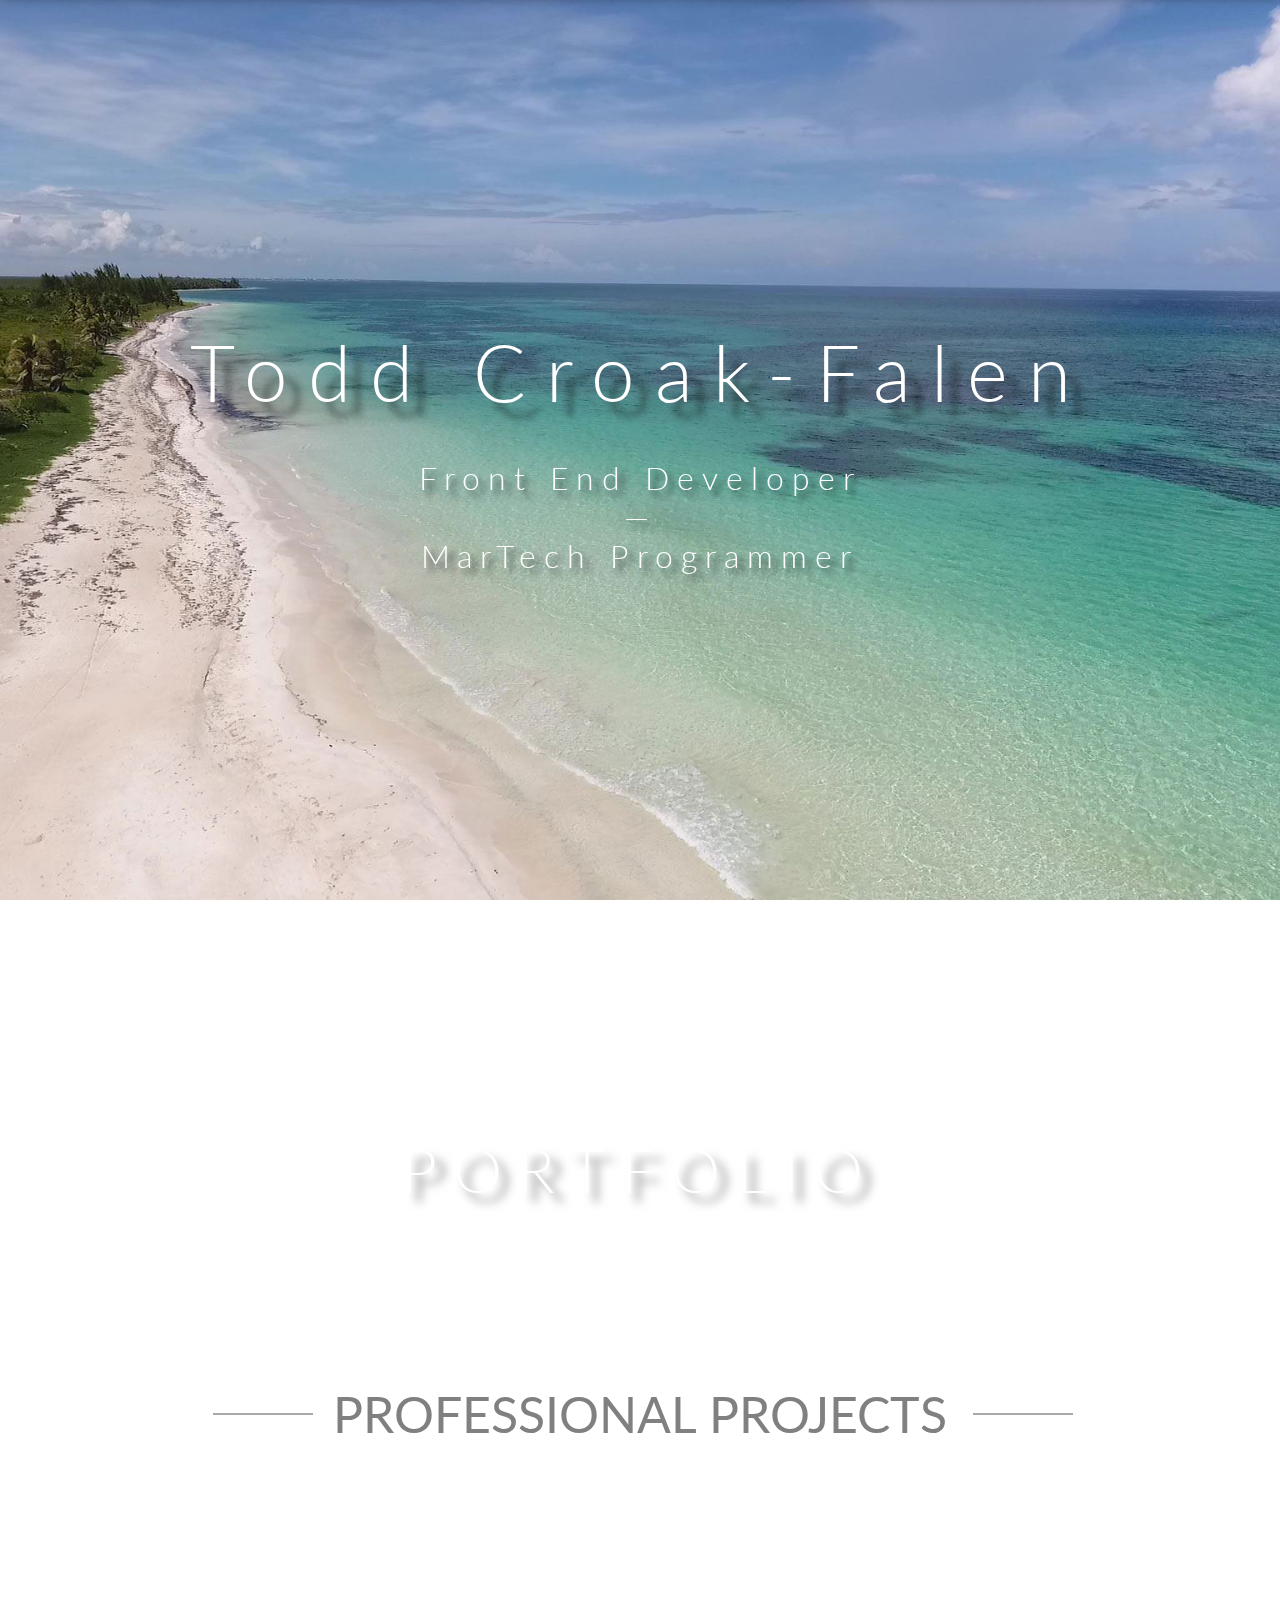
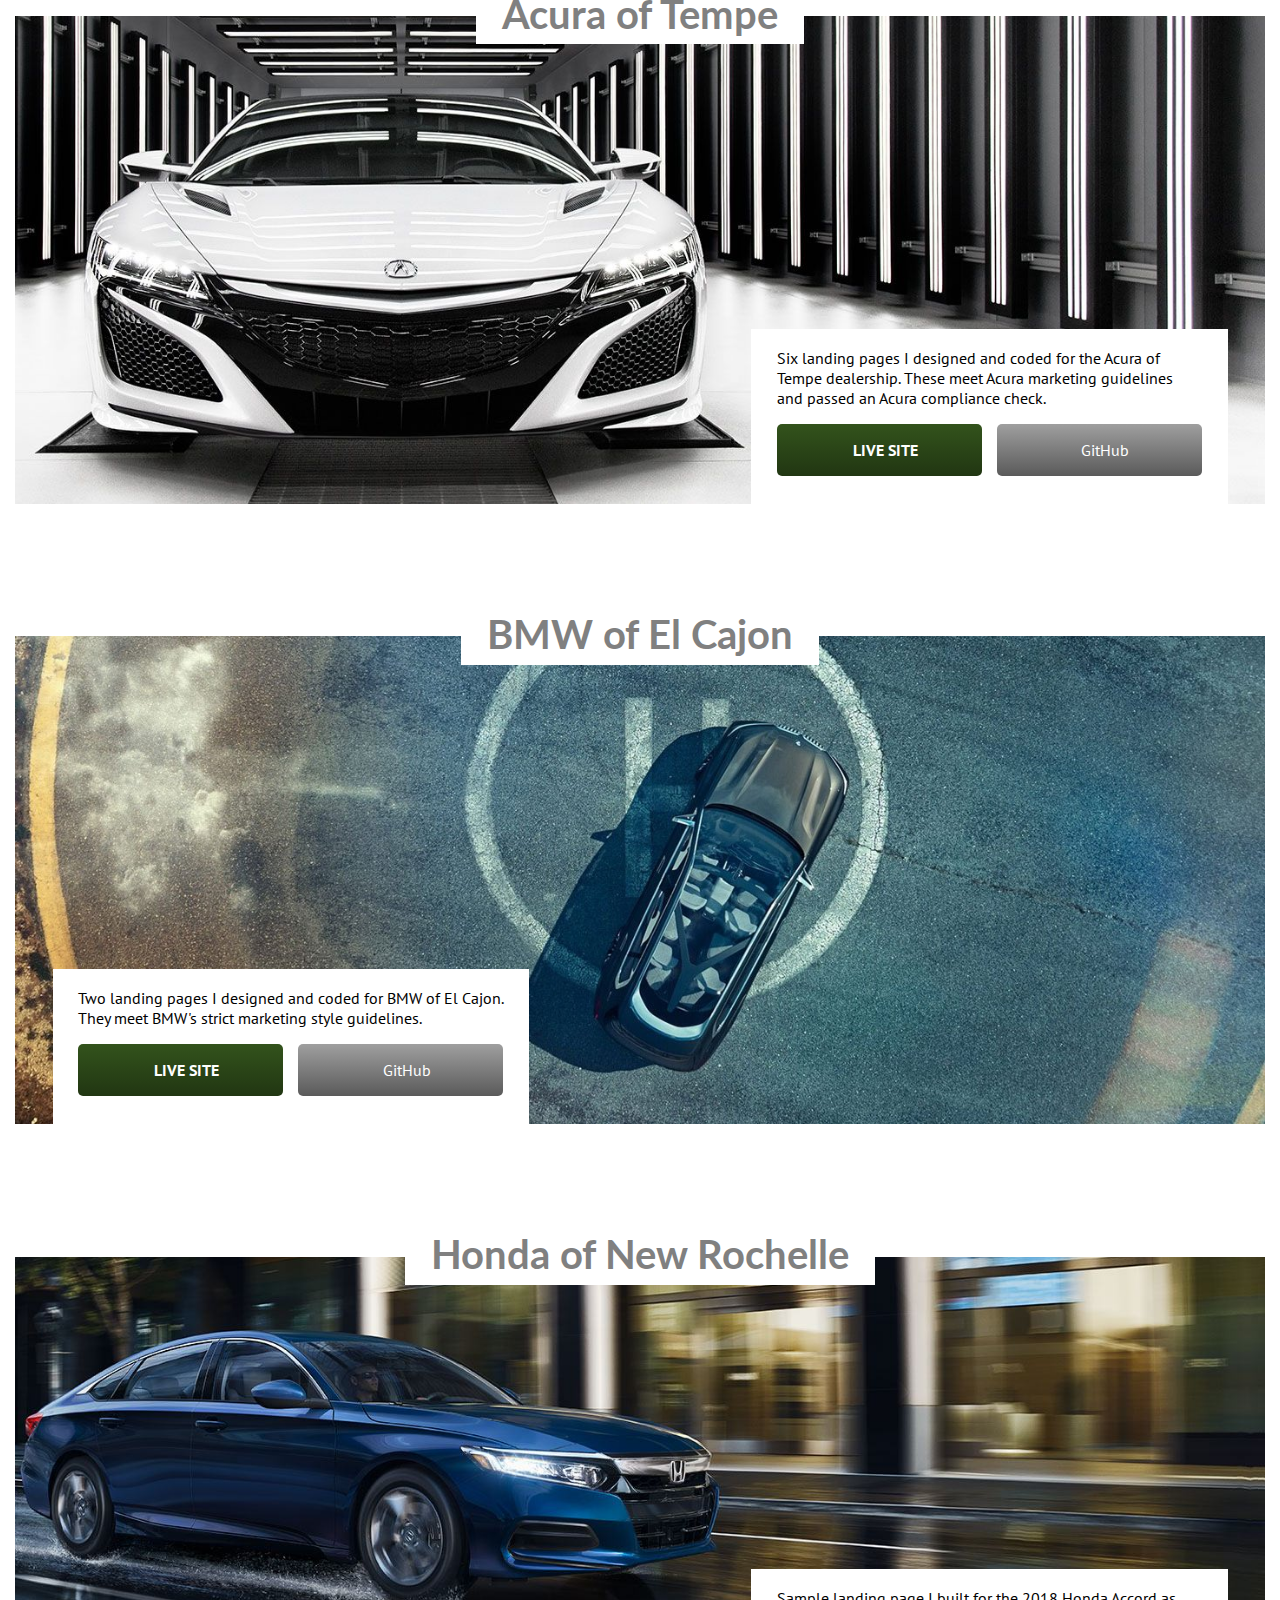
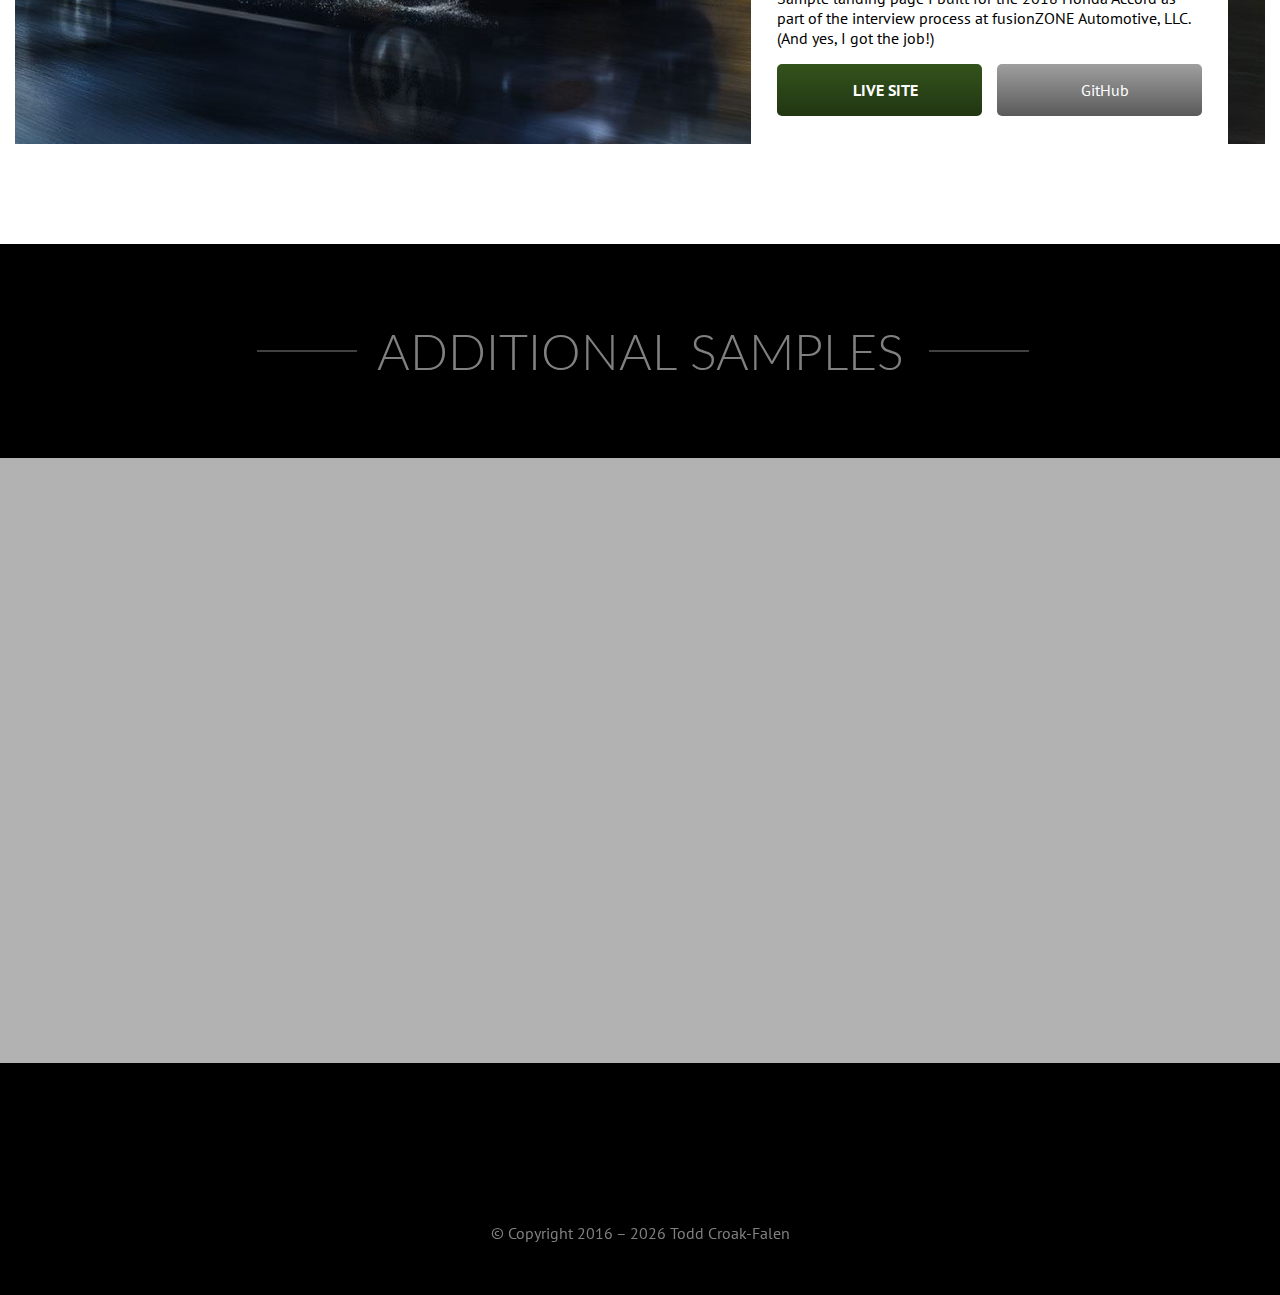
==== commit 7f4ab243: "Validated and minified CSS and HTML." ====
--- a/index.html
+++ b/index.html
@@ -1 +1 @@
-<!DOCTYPE html><html lang="en"><head><meta charset="utf-8"><meta http-equiv="X-UA-Compatible" content="IE=edge"><meta name="viewport" content="width=device-width, initial-scale=1, shrink-to-fit=no"><link rel="stylesheet" href="https://use.fontawesome.com/releases/v5.8.1/css/all.css" integrity="sha384-50oBUHEmvpQ+1lW4y57PTFmhCaXp0ML5d60M1M7uH2+nqUivzIebhndOJK28anvf" crossorigin="anonymous"><link href="https://fonts.googleapis.com/css2?family=Lato:wght@300;400;700&display=swap" rel="stylesheet"><link href="https://fonts.googleapis.com/css2?family=PT+Sans:wght@400;700&display=swap" rel="stylesheet"><link rel="stylesheet" type="text/css" href="assets/css/homepage-min.css"><title>Todd Croak-Falen | Front End Developer & MarTech Programmer Portfolio</title><meta name="Author" content="Todd Croak-Falen"><meta name="Description" content="Portfolio for Front End Developer & MarTech Programmer Todd Croak-Falen."><link rel="apple-touch-icon" sizes="180x180" href="apple-touch-icon.png"><link rel="icon" type="image/png" sizes="32x32" href="favicon-32x32.png"><link rel="icon" type="image/png" sizes="16x16" href="favicon-16x16.png"><link rel="manifest" href="manifest.json"><link rel="mask-icon" href="safari-pinned-tab.svg" color="#5bbad5"><link rel="shortcut icon" href="favicon.ico"><meta name="msapplication-config" content="browserconfig.xml"><meta name="theme-color" content="#ffffff"></head><body class="body body_homepage"><div class="body__project-container"><header class="header"><div class="header__text-overlay"><h1 class="header__text-overlay_h1"> <span class="header__text-overlay_h1_main-name font_size_6">Todd Croak-Falen</span> <span class="header__text-overlay_h1_main-subheading font_size_2">Front End Developer</span> <span class="header__text-overlay_h1_main-subheading_divider font_size_2">&mdash;</span> <span class="header__text-overlay_h1_main-subheading font_size_2">MarTech Programmer</span></h1></div><div class="header__video-background"> <video autoplay loop muted playsinline class="header__video-background_video"> <source src="assets/video/tropical.mp4" type="video/mp4"> </video></div></header><main class="portfolio"><div class="portfolio__heading"><h2 class="portfolio__heading_title font_size_5">Portfolio</h2></div><section class="professional-section"><div class="professional-section__heading"><div class="professional-section__heading_overflow"><h3 class="professional-section__heading_title font_size_4"> <span class="professional-section__heading_title-text">Professional Projects</span></h3></div></div><div class="professional-section__solid-white-bg"><div class="center__1440"><div class="widescreen-project"><div class="widescreen-project__backboard widescreen-project__backboard_acura-of-tempe"><div class="widescreen-project__content"><div class="widescreen-project__img-riser"><div class="widescreen-project__img_sm widescreen-project__img_sm_acura-of-tempe"></div></div><div class="widescreen-project__title-box"><h4 class="widescreen-project__title font_size_3">Acura of Tempe</h4></div><div class="widescreen-project__img_md widescreen-project__img_md_acura-of-tempe"></div><div class="widescreen-project__img_lg widescreen-project__img_lg_acura-of-tempe"><div class="widescreen-project__info-module widescreen-project__info-module_right"><p class="widescreen-project__info-module_text font_size_body">Six landing pages I designed and coded for the Acura of Tempe dealership. These meet Acura marketing guidelines and passed an Acura compliance check.</p><div class="widescreen-project__button-trio"><div class="widescreen-project__button-trio_btn-1"> <a href="https://toddcf.github.io/acura-of-tempe/nsx.html" target="_blank" class="button"><div class="button__button-outer button_theme_primary"><div class="button__button-inner button__button-inner_theme_primary"><i class="fas fa-desktop button__button-icon"></i>Live Site</div></div> </a></div><div class="widescreen-project__button-trio_btn-2"> <a href="https://github.com/toddcf/acura-of-tempe" target="_blank" class="button"><div class="button__button-outer button_theme_secondary button_theme_secondary_dark-bg-sm-only"><div class="button__button-inner button__button-inner_theme_secondary"><i class="fab fa-github button__button-icon"></i>GitHub</div></div> </a></div></div></div></div></div></div></div><div class="widescreen-project"><div class="widescreen-project__backboard widescreen-project__backboard_bmw-el-cajon"><div class="widescreen-project__content"><div class="widescreen-project__img-riser"><div class="widescreen-project__img_sm widescreen-project__img_sm_bmw-el-cajon"></div></div><div class="widescreen-project__title-box"><h4 class="widescreen-project__title font_size_3">BMW of El Cajon</h4></div><div class="widescreen-project__img_md widescreen-project__img_md_bmw-el-cajon"></div><div class="widescreen-project__img_lg widescreen-project__img_lg_bmw-el-cajon"><div class="widescreen-project__info-module widescreen-project__info-module_left"><p class="widescreen-project__info-module_text font_size_body">Two landing pages I designed and coded for BMW of El Cajon. They meet BMW's strict marketing style guidelines.</p><div class="widescreen-project__button-trio"><div class="widescreen-project__button-trio_btn-1"> <a href="https://toddcf.github.io/bmw-el-cajon/" target="_blank" class="button"><div class="button__button-outer button_theme_primary"><div class="button__button-inner button__button-inner_theme_primary"><i class="fas fa-desktop button__button-icon"></i>Live Site</div></div> </a></div><div class="widescreen-project__button-trio_btn-2"> <a href="https://github.com/toddcf/bmw-el-cajon" target="_blank" class="button"><div class="button__button-outer button_theme_secondary button_theme_secondary_dark-bg-sm-only"><div class="button__button-inner button__button-inner_theme_secondary"><i class="fab fa-github button__button-icon"></i>GitHub</div></div> </a></div></div></div></div></div></div></div><div class="widescreen-project"><div class="widescreen-project__backboard widescreen-project__backboard_honda-new-rochelle"><div class="widescreen-project__content"><div class="widescreen-project__img-riser"><div class="widescreen-project__img_sm widescreen-project__img_sm_honda-new-rochelle"></div></div><div class="widescreen-project__title-box"><h4 class="widescreen-project__title font_size_3">Honda of New Rochelle</h4></div><div class="widescreen-project__img_md widescreen-project__img_md_honda-new-rochelle"></div><div class="widescreen-project__img_lg widescreen-project__img_lg_honda-new-rochelle"><div class="widescreen-project__info-module widescreen-project__info-module_right"><p class="widescreen-project__info-module_text font_size_body">Sample landing page I built for the 2018 Honda Accord as part of the interview process at fusionZONE Automotive, LLC. (And yes, I got the job!)</p><div class="widescreen-project__button-trio"><div class="widescreen-project__button-trio_btn-1"> <a href="https://toddcf.github.io/fzha/" target="_blank" class="button"><div class="button__button-outer button_theme_primary"><div class="button__button-inner button__button-inner_theme_primary"><i class="fas fa-desktop button__button-icon"></i>Live Site</div></div> </a></div><div class="widescreen-project__button-trio_btn-2"> <a href="https://github.com/toddcf/fzha" target="_blank" class="button"><div class="button__button-outer button_theme_secondary button_theme_secondary_dark-bg-sm-only"><div class="button__button-inner button__button-inner_theme_secondary"><i class="fab fa-github button__button-icon"></i>GitHub</div></div> </a></div></div></div></div></div></div></div></div></div> </section><section class="additional-samples-section"><div class="heading heading_theme_black"><div class="heading__title-overflow"><h3 class="heading__title-tag font_size_4"> <span class="heading__title-tag_title">Additional Samples</span></h3></div></div><div class="background_theme_shaded"><div class="center__1440"><div class="flexbox flexbox_layout_additional-samples"><div class="additional-sample"><div class="additional-sample__backboard additional-sample__backboard_my-portfolio"><div class="additional-sample__content"><div class="additional-sample__img-riser"><div class="additional-sample__img additional-sample__img_my-portfolio"></div></div><h4 class="additional-sample__title font_size_2">My Portfolio</h4><p class="additional-sample__text font_size_body">I designed and coded the portfolio you are looking at right now.</p><div class="additional-sample__button-duo"><div class="additional-sample__button-duo_btn-2" style="opacity: 0;"><div class="button__button-outer button_theme_primary" style="cursor: default;"><div class="button__button-inner"><i class="fas fa-code button__button-icon"></i>Project Walkthrough</div></div></div><div class="additional-sample__button-duo_btn-1"> <a href="https://github.com/toddcf/portfolio3" target="_blank" class="button"><div class="button__button-outer button_theme_secondary"><div class="button__button-inner button__button-inner_theme_secondary"><i class="fab fa-github button__button-icon"></i>GitHub</div></div> </a></div></div></div></div></div><div class="additional-sample"><div class="additional-sample__backboard additional-sample__backboard_omnifood"><div class="additional-sample__content"><div class="additional-sample__img-riser"><div class="additional-sample__img additional-sample__img_omnifood"></div></div><h4 class="additional-sample__title font_size_2">Omnifood</h4><p class="additional-sample__text font_size_body">Mobile responsive single-page sample site for high-end food delivery service.</p><div class="additional-sample__button-duo"><div class="additional-sample__button-duo_btn-1"> <a href="https://omnifood-delivery.herokuapp.com/" target="_blank" class="button"><div class="button__button-outer button_theme_primary"><div class="button__button-inner button__button-inner_theme_primary"><i class="fas fa-desktop button__button-icon"></i>Live Site</div></div> </a></div><div class="additional-sample__button-duo_btn-2"> <a href="https://github.com/toddcf/omnifood-delivery" target="_blank" class="button"><div class="button__button-outer button_theme_secondary"><div class="button__button-inner button__button-inner_theme_secondary"><i class="fab fa-github button__button-icon"></i>GitHub</div></div> </a></div></div></div></div></div><div class="additional-sample"><div class="additional-sample__backboard additional-sample__backboard_author-site"><div class="additional-sample__content"><div class="additional-sample__img-riser"><div class="additional-sample__img additional-sample__img_author-site"></div></div><h4 class="additional-sample__title font_size_2">Author Site</h4><p class="additional-sample__text font_size_body">Mobile responsive multipage website showcasing my published works.</p><div class="additional-sample__button-duo"><div class="additional-sample__button-duo_btn-1"> <a href="https://www.toddcf.com" target="_blank" class="button"><div class="button__button-outer button_theme_primary"><div class="button__button-inner button__button-inner_theme_primary"><i class="fas fa-desktop button__button-icon"></i>Live Site</div></div> </a></div><div class="additional-sample__button-duo_btn-2"> <a href="https://github.com/toddcf/toddcf" target="_blank" class="button"><div class="button__button-outer button_theme_secondary"><div class="button__button-inner button__button-inner_theme_secondary"><i class="fab fa-github button__button-icon"></i>GitHub</div></div> </a></div></div></div></div></div></div></div></div> </section></main><footer class="footer footer_theme_black"><div class="center__1440"><div class="footer__icon-row"><div class="footer__icon"> <a href="about-me" class="footer__icon_link"><div class="footer__icon_link-content"> <i class="fas fa-user-circle footer__icon_icon"></i><p class="footer__icon_text font_size_body">About Me</p></div> </a></div><div class="footer__icon"> <a href="https://www.github.com/toddcf" target="_blank" class="footer__icon_link"><div class="footer__icon_link-content"> <i class="fab fa-github footer__icon_icon"></i><p class="footer__icon_text font_size_body">GitHub</p></div> </a></div><div class="footer__icon"> <a href="https://www.linkedin.com/in/toddcf" target="_blank" class="footer__icon_link"><div class="footer__icon_link-content"> <i class="fab fa-linkedin footer__icon_icon"></i><p class="footer__icon_text font_size_body">LinkedIn</p></div> </a></div><div class="footer__icon"> <a href="resume_todd_croak-falen.pdf" target="_blank" class="footer__icon_link"><div class="footer__icon_link-content"> <i class="fas fa-file-alt footer__icon_icon"></i><p class="footer__icon_text font_size_body">Résumé</p><p class="footer__icon_text font_size_body">(PDF with contact info)</p></div> </a></div></div><div class="footer__copyright"><p class="footer__copyright_text font_size_body">&copy; Copyright 2016 <span class="currentYear"></span>Todd Croak-Falen</p></div></div></footer></div> <script src="https://code.jquery.com/jquery-3.3.1.slim.min.js" integrity="sha384-q8i/X+965DzO0rT7abK41JStQIAqVgRVzpbzo5smXKp4YfRvH+8abtTE1Pi6jizo" crossorigin="anonymous"></script> <script src="assets/js/jquery.waypoints.min.js"></script> <script src="assets/js/homepage-min.js"></script> <script src="assets/js/footer-min.js"></script> <script>(function(i,s,o,g,r,a,m){i['GoogleAnalyticsObject']=r;i[r]=i[r]||function(){(i[r].q=i[r].q||[]).push(arguments)},i[r].l=1*new Date();a=s.createElement(o),m=s.getElementsByTagName(o)[0];a.async=1;a.src=g;m.parentNode.insertBefore(a,m)})(window,document,'script','https://www.google-analytics.com/analytics.js','ga');ga('create','UA-92671397-1','auto');ga('send','pageview');</script> </body></html>+<!DOCTYPE html><html lang="en"><head><meta charset="utf-8"><meta http-equiv="X-UA-Compatible" content="IE=edge"><meta name="viewport" content="width=device-width, initial-scale=1, shrink-to-fit=no"><link rel="stylesheet" href="https://use.fontawesome.com/releases/v5.8.1/css/all.css" integrity="sha384-50oBUHEmvpQ+1lW4y57PTFmhCaXp0ML5d60M1M7uH2+nqUivzIebhndOJK28anvf" crossorigin="anonymous"><link href="https://fonts.googleapis.com/css2?family=Lato:wght@300;400;700&display=swap" rel="stylesheet"><link href="https://fonts.googleapis.com/css2?family=PT+Sans:wght@400;700&display=swap" rel="stylesheet"><link rel="stylesheet" type="text/css" href="assets/css/homepage-min.css"><title>Todd Croak-Falen | Front End Developer & MarTech Programmer Portfolio</title><meta name="Author" content="Todd Croak-Falen"><meta name="Description" content="Portfolio for Front End Developer & MarTech Programmer Todd Croak-Falen."><link rel="apple-touch-icon" sizes="180x180" href="apple-touch-icon.png"><link rel="icon" type="image/png" sizes="32x32" href="favicon-32x32.png"><link rel="icon" type="image/png" sizes="16x16" href="favicon-16x16.png"><link rel="manifest" href="manifest.json"><link rel="mask-icon" href="safari-pinned-tab.svg" color="#5bbad5"><link rel="shortcut icon" href="favicon.ico"><meta name="msapplication-config" content="browserconfig.xml"><meta name="theme-color" content="#ffffff"></head><body class="body body_homepage"><div class="body__project-container"><header class="header"><div class="header__text-overlay"><h1 class="header__text-overlay_h1"> <span class="header__text-overlay_h1_main-name font_size_6">Todd Croak-Falen</span> <span class="header__text-overlay_h1_main-subheading font_size_2">Front End Developer</span> <span class="header__text-overlay_h1_main-subheading_divider font_size_2">&mdash;</span> <span class="header__text-overlay_h1_main-subheading font_size_2">MarTech Programmer</span></h1></div><nav class="nav"><div class="center__1140"><div class="nav__flex"> <a href="about-me" class="nav__flex_link font_size_1"><i class="fas fa-user-circle nav__flex_icon"></i>About Me</a> <a href="https://www.github.com/toddcf" target="_blank" class="nav__flex_link font_size_1"><i class="fab fa-github nav__flex_icon"></i>GitHub</a> <a href="resume_todd_croak-falen.pdf" target="_blank" class="nav__flex_link font_size_1"><i class="fas fa-file-alt nav__flex_icon"></i>Résumé</a></div></div> </nav><div class="header__video-background"> <video autoplay loop muted playsinline class="header__video-background_video"> <source src="assets/video/tropical.mp4" type="video/mp4"> </video></div></header><main class="portfolio"><div class="portfolio__heading"><h2 class="portfolio__heading_title font_size_5">Portfolio</h2></div><section class="professional-section"><div class="professional-section__heading"><div class="professional-section__heading_overflow"><h3 class="professional-section__heading_title font_size_4"> <span class="professional-section__heading_title-text">Professional Projects</span></h3></div></div><div class="professional-section__solid-white-bg"><div class="center__1440"><div class="widescreen-project"><div class="widescreen-project__backboard widescreen-project__backboard_acura-of-tempe"><div class="widescreen-project__content"><div class="widescreen-project__img-riser"><div class="widescreen-project__img_sm widescreen-project__img_sm_acura-of-tempe"></div></div><div class="widescreen-project__title-box"><h4 class="widescreen-project__title font_size_3">Acura of Tempe</h4></div><div class="widescreen-project__img_md widescreen-project__img_md_acura-of-tempe"></div><div class="widescreen-project__img_lg widescreen-project__img_lg_acura-of-tempe"><div class="widescreen-project__info-module widescreen-project__info-module_right"><p class="widescreen-project__info-module_text font_size_body">Six landing pages I designed and coded for the Acura of Tempe dealership. These meet Acura marketing guidelines and passed an Acura compliance check.</p><div class="widescreen-project__button-trio"><div class="widescreen-project__button-trio_btn-1"> <a href="https://toddcf.github.io/acura-of-tempe/nsx.html" target="_blank" class="button"><div class="button__button-outer button_theme_primary"><div class="button__button-inner button__button-inner_theme_primary"><i class="fas fa-desktop button__button-icon"></i>Live Site</div></div> </a></div><div class="widescreen-project__button-trio_btn-2"> <a href="https://github.com/toddcf/acura-of-tempe" target="_blank" class="button"><div class="button__button-outer button_theme_secondary button_theme_secondary_dark-bg-sm-only"><div class="button__button-inner button__button-inner_theme_secondary"><i class="fab fa-github button__button-icon"></i>GitHub</div></div> </a></div></div></div></div></div></div></div><div class="widescreen-project"><div class="widescreen-project__backboard widescreen-project__backboard_bmw-el-cajon"><div class="widescreen-project__content"><div class="widescreen-project__img-riser"><div class="widescreen-project__img_sm widescreen-project__img_sm_bmw-el-cajon"></div></div><div class="widescreen-project__title-box"><h4 class="widescreen-project__title font_size_3">BMW of El Cajon</h4></div><div class="widescreen-project__img_md widescreen-project__img_md_bmw-el-cajon"></div><div class="widescreen-project__img_lg widescreen-project__img_lg_bmw-el-cajon"><div class="widescreen-project__info-module widescreen-project__info-module_left"><p class="widescreen-project__info-module_text font_size_body">Two landing pages I designed and coded for BMW of El Cajon. They meet BMW's strict marketing style guidelines.</p><div class="widescreen-project__button-trio"><div class="widescreen-project__button-trio_btn-1"> <a href="https://toddcf.github.io/bmw-el-cajon/" target="_blank" class="button"><div class="button__button-outer button_theme_primary"><div class="button__button-inner button__button-inner_theme_primary"><i class="fas fa-desktop button__button-icon"></i>Live Site</div></div> </a></div><div class="widescreen-project__button-trio_btn-2"> <a href="https://github.com/toddcf/bmw-el-cajon" target="_blank" class="button"><div class="button__button-outer button_theme_secondary button_theme_secondary_dark-bg-sm-only"><div class="button__button-inner button__button-inner_theme_secondary"><i class="fab fa-github button__button-icon"></i>GitHub</div></div> </a></div></div></div></div></div></div></div><div class="widescreen-project"><div class="widescreen-project__backboard widescreen-project__backboard_honda-new-rochelle"><div class="widescreen-project__content"><div class="widescreen-project__img-riser"><div class="widescreen-project__img_sm widescreen-project__img_sm_honda-new-rochelle"></div></div><div class="widescreen-project__title-box"><h4 class="widescreen-project__title font_size_3">Honda of New Rochelle</h4></div><div class="widescreen-project__img_md widescreen-project__img_md_honda-new-rochelle"></div><div class="widescreen-project__img_lg widescreen-project__img_lg_honda-new-rochelle"><div class="widescreen-project__info-module widescreen-project__info-module_right"><p class="widescreen-project__info-module_text font_size_body">Sample landing page I built for the 2018 Honda Accord as part of the interview process at fusionZONE Automotive, LLC. (And yes, I got the job!)</p><div class="widescreen-project__button-trio"><div class="widescreen-project__button-trio_btn-1"> <a href="https://toddcf.github.io/fzha/" target="_blank" class="button"><div class="button__button-outer button_theme_primary"><div class="button__button-inner button__button-inner_theme_primary"><i class="fas fa-desktop button__button-icon"></i>Live Site</div></div> </a></div><div class="widescreen-project__button-trio_btn-2"> <a href="https://github.com/toddcf/fzha" target="_blank" class="button"><div class="button__button-outer button_theme_secondary button_theme_secondary_dark-bg-sm-only"><div class="button__button-inner button__button-inner_theme_secondary"><i class="fab fa-github button__button-icon"></i>GitHub</div></div> </a></div></div></div></div></div></div></div></div></div> </section><section class="additional-samples-section"><div class="heading heading_theme_black"><div class="heading__title-overflow"><h3 class="heading__title-tag font_size_4"> <span class="heading__title-tag_title">Additional Samples</span></h3></div></div><div class="background_theme_shaded"><div class="center__1440"><div class="flexbox flexbox_layout_additional-samples"><div class="additional-sample"><div class="additional-sample__backboard additional-sample__backboard_my-portfolio"><div class="additional-sample__content"><div class="additional-sample__img-riser"><div class="additional-sample__img additional-sample__img_my-portfolio"></div></div><h4 class="additional-sample__title font_size_2">My Portfolio</h4><p class="additional-sample__text font_size_body">I designed and coded the portfolio you are looking at right now.</p><div class="additional-sample__button-duo"><div class="additional-sample__button-duo_btn-2" style="opacity: 0;"><div class="button__button-outer button_theme_primary" style="cursor: default;"><div class="button__button-inner"><i class="fas fa-code button__button-icon"></i>Project Walkthrough</div></div></div><div class="additional-sample__button-duo_btn-1"> <a href="https://github.com/toddcf/portfolio3" target="_blank" class="button"><div class="button__button-outer button_theme_secondary"><div class="button__button-inner button__button-inner_theme_secondary"><i class="fab fa-github button__button-icon"></i>GitHub</div></div> </a></div></div></div></div></div><div class="additional-sample"><div class="additional-sample__backboard additional-sample__backboard_omnifood"><div class="additional-sample__content"><div class="additional-sample__img-riser"><div class="additional-sample__img additional-sample__img_omnifood"></div></div><h4 class="additional-sample__title font_size_2">Omnifood</h4><p class="additional-sample__text font_size_body">Mobile responsive single-page sample site for high-end food delivery service.</p><div class="additional-sample__button-duo"><div class="additional-sample__button-duo_btn-1"> <a href="https://omnifood-delivery.herokuapp.com/" target="_blank" class="button"><div class="button__button-outer button_theme_primary"><div class="button__button-inner button__button-inner_theme_primary"><i class="fas fa-desktop button__button-icon"></i>Live Site</div></div> </a></div><div class="additional-sample__button-duo_btn-2"> <a href="https://github.com/toddcf/omnifood-delivery" target="_blank" class="button"><div class="button__button-outer button_theme_secondary"><div class="button__button-inner button__button-inner_theme_secondary"><i class="fab fa-github button__button-icon"></i>GitHub</div></div> </a></div></div></div></div></div><div class="additional-sample"><div class="additional-sample__backboard additional-sample__backboard_author-site"><div class="additional-sample__content"><div class="additional-sample__img-riser"><div class="additional-sample__img additional-sample__img_author-site"></div></div><h4 class="additional-sample__title font_size_2">Author Site</h4><p class="additional-sample__text font_size_body">Mobile responsive multipage website showcasing my published works.</p><div class="additional-sample__button-duo"><div class="additional-sample__button-duo_btn-1"> <a href="https://www.toddcf.com" target="_blank" class="button"><div class="button__button-outer button_theme_primary"><div class="button__button-inner button__button-inner_theme_primary"><i class="fas fa-desktop button__button-icon"></i>Live Site</div></div> </a></div><div class="additional-sample__button-duo_btn-2"> <a href="https://github.com/toddcf/toddcf" target="_blank" class="button"><div class="button__button-outer button_theme_secondary"><div class="button__button-inner button__button-inner_theme_secondary"><i class="fab fa-github button__button-icon"></i>GitHub</div></div> </a></div></div></div></div></div></div></div></div> </section></main><footer class="footer footer_theme_black"><div class="center__1440"><div class="footer__icon-row"><div class="footer__icon"> <a href="about-me" class="footer__icon_link"><div class="footer__icon_link-content"> <i class="fas fa-user-circle footer__icon_icon"></i><p class="footer__icon_text font_size_body">About Me</p></div> </a></div><div class="footer__icon"> <a href="https://www.github.com/toddcf" target="_blank" class="footer__icon_link"><div class="footer__icon_link-content"> <i class="fab fa-github footer__icon_icon"></i><p class="footer__icon_text font_size_body">GitHub</p></div> </a></div><div class="footer__icon"> <a href="https://www.linkedin.com/in/toddcf" target="_blank" class="footer__icon_link"><div class="footer__icon_link-content"> <i class="fab fa-linkedin footer__icon_icon"></i><p class="footer__icon_text font_size_body">LinkedIn</p></div> </a></div><div class="footer__icon"> <a href="resume_todd_croak-falen.pdf" target="_blank" class="footer__icon_link"><div class="footer__icon_link-content"> <i class="fas fa-file-alt footer__icon_icon"></i><p class="footer__icon_text font_size_body">Résumé</p><p class="footer__icon_text font_size_body">(PDF with contact info)</p></div> </a></div></div><div class="footer__copyright"><p class="footer__copyright_text font_size_body">&copy; Copyright 2016 <span class="currentYear"></span>Todd Croak-Falen</p></div></div></footer></div> <script src="https://code.jquery.com/jquery-3.3.1.slim.min.js" integrity="sha384-q8i/X+965DzO0rT7abK41JStQIAqVgRVzpbzo5smXKp4YfRvH+8abtTE1Pi6jizo" crossorigin="anonymous"></script> <script src="assets/js/jquery.waypoints.min.js"></script> <script src="assets/js/homepage-min.js"></script> <script src="assets/js/footer-min.js"></script> <script>(function(i,s,o,g,r,a,m){i['GoogleAnalyticsObject']=r;i[r]=i[r]||function(){(i[r].q=i[r].q||[]).push(arguments)},i[r].l=1*new Date();a=s.createElement(o),m=s.getElementsByTagName(o)[0];a.async=1;a.src=g;m.parentNode.insertBefore(a,m)})(window,document,'script','https://www.google-analytics.com/analytics.js','ga');ga('create','UA-92671397-1','auto');ga('send','pageview');</script> </body></html>--- a/assets/css/homepage-min.css
+++ b/assets/css/homepage-min.css
@@ -1 +1 @@
-.additional-sample{-ms-flex:0 0 100%;-webkit-box-flex:0;flex:0 0 100%;max-width:100%;min-height:1px;position:relative;width:100%}@media (min-width:576px){.additional-sample{-ms-flex:0 0 50%;-webkit-box-flex:0;flex:0 0 50%;max-width:50%}}@media (min-width:768px){.additional-sample{-ms-flex:0 0 33.333333%;-webkit-box-flex:0;flex:0 0 33.333333%;max-width:33.333333%}}.additional-sample__backboard{background-position:left center;background-repeat:no-repeat;background-size:cover;border-radius:4px;-webkit-box-shadow:20px 20px 20px 1px rgba(0,0,0,.3);box-shadow:20px 20px 20px 1px rgba(0,0,0,.3);margin:0 auto 100px auto;padding-bottom:16px;width:95%}@media (max-width:575.98px){.additional-sample__backboard_author-site{background-image:-o-linear-gradient(rgba(255,255,255,.75) 0,rgba(255,255,255,.75) 100%),url(../img/additional-sample/__backboard/_author-site/left-crop-576x630-blur12px-min.jpg);background-image:-webkit-gradient(linear,left top,left bottom,color-stop(0,rgba(255,255,255,.75)),to(rgba(255,255,255,.75))),url(../img/additional-sample/__backboard/_author-site/left-crop-576x630-blur12px-min.jpg);background-image:linear-gradient(rgba(255,255,255,.75) 0,rgba(255,255,255,.75) 100%),url(../img/additional-sample/__backboard/_author-site/left-crop-576x630-blur12px-min.jpg)}}@media (min-width:576px) and (max-width:767.98px){.additional-sample__backboard_author-site{background-image:-o-linear-gradient(rgba(255,255,255,.75) 0,rgba(255,255,255,.75) 100%),url(../img/additional-sample/__backboard/_author-site/left-crop-768x840-blur12px-min.jpg);background-image:-webkit-gradient(linear,left top,left bottom,color-stop(0,rgba(255,255,255,.75)),to(rgba(255,255,255,.75))),url(../img/additional-sample/__backboard/_author-site/left-crop-768x840-blur12px-min.jpg);background-image:linear-gradient(rgba(255,255,255,.75) 0,rgba(255,255,255,.75) 100%),url(../img/additional-sample/__backboard/_author-site/left-crop-768x840-blur12px-min.jpg)}}@media (min-width:768px){.additional-sample__backboard_author-site{background-image:-o-linear-gradient(rgba(255,255,255,.75) 0,rgba(255,255,255,.75) 100%),url(../img/additional-sample/__backboard/_author-site/left-crop-576x630-blur12px-min.jpg);background-image:-webkit-gradient(linear,left top,left bottom,color-stop(0,rgba(255,255,255,.75)),to(rgba(255,255,255,.75))),url(../img/additional-sample/__backboard/_author-site/left-crop-576x630-blur12px-min.jpg);background-image:linear-gradient(rgba(255,255,255,.75) 0,rgba(255,255,255,.75) 100%),url(../img/additional-sample/__backboard/_author-site/left-crop-576x630-blur12px-min.jpg)}}.additional-sample__backboard_author-site_effects{-webkit-animation-duration:1s;animation-duration:1s;-webkit-animation-fill-mode:both;animation-fill-mode:both;-webkit-animation-name:additional-sample__backboard_author-site_effects;animation-name:additional-sample__backboard_author-site_effects}.additional-sample__backboard_author-site{opacity:0}.additional-sample__backboard_author-site.additional-sample__backboard_author-site_effects{opacity:1}@-webkit-keyframes additional-sample__backboard_author-site_effects{from{opacity:0;-webkit-transform:translate3d(0,100%,0);transform:translate3d(0,100%,0)}to{opacity:1;-webkit-transform:none;transform:none}}@keyframes additional-sample__backboard_author-site_effects{from{opacity:0;-webkit-transform:translate3d(0,100%,0);transform:translate3d(0,100%,0)}to{opacity:1;-webkit-transform:none;transform:none}}@media (min-width:768px){.additional-sample__backboard_author-site_effects{-webkit-animation-delay:.3s;animation-delay:.3s}}@media (max-width:575.98px){.additional-sample__backboard_my-portfolio{background-image:-o-linear-gradient(rgba(255,255,255,.75) 0,rgba(255,255,255,.75) 100%),url(../img/additional-sample/__backboard/_my-portfolio/center-crop-576x630-blur12px-min.jpg);background-image:-webkit-gradient(linear,left top,left bottom,color-stop(0,rgba(255,255,255,.75)),to(rgba(255,255,255,.75))),url(../img/additional-sample/__backboard/_my-portfolio/center-crop-576x630-blur12px-min.jpg);background-image:linear-gradient(rgba(255,255,255,.75) 0,rgba(255,255,255,.75) 100%),url(../img/additional-sample/__backboard/_my-portfolio/center-crop-576x630-blur12px-min.jpg)}}@media (min-width:576px) and (max-width:767.98px){.additional-sample__backboard_my-portfolio{background-image:-o-linear-gradient(rgba(255,255,255,.75) 0,rgba(255,255,255,.75) 100%),url(../img/additional-sample/__backboard/_my-portfolio/center-crop-768x840-blur12px-min.jpg);background-image:-webkit-gradient(linear,left top,left bottom,color-stop(0,rgba(255,255,255,.75)),to(rgba(255,255,255,.75))),url(../img/additional-sample/__backboard/_my-portfolio/center-crop-768x840-blur12px-min.jpg);background-image:linear-gradient(rgba(255,255,255,.75) 0,rgba(255,255,255,.75) 100%),url(../img/additional-sample/__backboard/_my-portfolio/center-crop-768x840-blur12px-min.jpg)}}@media (min-width:768px){.additional-sample__backboard_my-portfolio{background-image:-o-linear-gradient(rgba(255,255,255,.75) 0,rgba(255,255,255,.75) 100%),url(../img/additional-sample/__backboard/_my-portfolio/center-crop-576x630-blur12px-min.jpg);background-image:-webkit-gradient(linear,left top,left bottom,color-stop(0,rgba(255,255,255,.75)),to(rgba(255,255,255,.75))),url(../img/additional-sample/__backboard/_my-portfolio/center-crop-576x630-blur12px-min.jpg);background-image:linear-gradient(rgba(255,255,255,.75) 0,rgba(255,255,255,.75) 100%),url(../img/additional-sample/__backboard/_my-portfolio/center-crop-576x630-blur12px-min.jpg)}}.additional-sample__backboard_my-portfolio_effects{-webkit-animation-duration:1s;animation-duration:1s;-webkit-animation-fill-mode:both;animation-fill-mode:both;-webkit-animation-name:additional-sample__backboard_my-portfolio_effects;animation-name:additional-sample__backboard_my-portfolio_effects}.additional-sample__backboard_my-portfolio{opacity:0}.additional-sample__backboard_my-portfolio.additional-sample__backboard_my-portfolio_effects{opacity:1}@-webkit-keyframes additional-sample__backboard_my-portfolio_effects{from{opacity:0;-webkit-transform:translate3d(0,100%,0);transform:translate3d(0,100%,0)}to{opacity:1;-webkit-transform:none;transform:none}}@keyframes additional-sample__backboard_my-portfolio_effects{from{opacity:0;-webkit-transform:translate3d(0,100%,0);transform:translate3d(0,100%,0)}to{opacity:1;-webkit-transform:none;transform:none}}@media (max-width:575.98px){.additional-sample__backboard_omnifood{background-image:-o-linear-gradient(rgba(255,255,255,.75) 0,rgba(255,255,255,.75) 100%),url(../img/additional-sample/__backboard/_omnifood/left-crop-576x630-blur12px-min.jpg);background-image:-webkit-gradient(linear,left top,left bottom,color-stop(0,rgba(255,255,255,.75)),to(rgba(255,255,255,.75))),url(../img/additional-sample/__backboard/_omnifood/left-crop-576x630-blur12px-min.jpg);background-image:linear-gradient(rgba(255,255,255,.75) 0,rgba(255,255,255,.75) 100%),url(../img/additional-sample/__backboard/_omnifood/left-crop-576x630-blur12px-min.jpg)}}@media (min-width:576px) and (max-width:767.98px){.additional-sample__backboard_omnifood{background-image:-o-linear-gradient(rgba(255,255,255,.75) 0,rgba(255,255,255,.75) 100%),url(../img/additional-sample/__backboard/_omnifood/left-crop-768x840-blur12px-min.jpg);background-image:-webkit-gradient(linear,left top,left bottom,color-stop(0,rgba(255,255,255,.75)),to(rgba(255,255,255,.75))),url(../img/additional-sample/__backboard/_omnifood/left-crop-768x840-blur12px-min.jpg);background-image:linear-gradient(rgba(255,255,255,.75) 0,rgba(255,255,255,.75) 100%),url(../img/additional-sample/__backboard/_omnifood/left-crop-768x840-blur12px-min.jpg)}}@media (min-width:768px){.additional-sample__backboard_omnifood{background-image:-o-linear-gradient(rgba(255,255,255,.75) 0,rgba(255,255,255,.75) 100%),url(../img/additional-sample/__backboard/_omnifood/left-crop-576x630-blur12px-min.jpg);background-image:-webkit-gradient(linear,left top,left bottom,color-stop(0,rgba(255,255,255,.75)),to(rgba(255,255,255,.75))),url(../img/additional-sample/__backboard/_omnifood/left-crop-576x630-blur12px-min.jpg);background-image:linear-gradient(rgba(255,255,255,.75) 0,rgba(255,255,255,.75) 100%),url(../img/additional-sample/__backboard/_omnifood/left-crop-576x630-blur12px-min.jpg)}}.additional-sample__backboard_omnifood_effects{-webkit-animation-duration:1s;animation-duration:1s;-webkit-animation-fill-mode:both;animation-fill-mode:both;-webkit-animation-name:additional-sample__backboard_omnifood_effects;animation-name:additional-sample__backboard_omnifood_effects}.additional-sample__backboard_omnifood{opacity:0}.additional-sample__backboard_omnifood.additional-sample__backboard_omnifood_effects{opacity:1}@-webkit-keyframes additional-sample__backboard_omnifood_effects{from{opacity:0;-webkit-transform:translate3d(0,100%,0);transform:translate3d(0,100%,0)}to{opacity:1;-webkit-transform:none;transform:none}}@keyframes additional-sample__backboard_omnifood_effects{from{opacity:0;-webkit-transform:translate3d(0,100%,0);transform:translate3d(0,100%,0)}to{opacity:1;-webkit-transform:none;transform:none}}@media (min-width:576px){.additional-sample__backboard_omnifood_effects{-webkit-animation-delay:150ms;animation-delay:150ms}}.additional-sample__button-duo_btn-1{margin-bottom:7.5px}.additional-sample__button-duo_btn-2{margin-bottom:7.5px}.additional-sample__content{margin:0 auto;width:90%}.additional-sample__img{background-position:center;background-repeat:no-repeat;background-size:cover;-webkit-box-shadow:5px 5px 5px 1px rgba(0,0,0,.3);box-shadow:5px 5px 5px 1px rgba(0,0,0,.3);height:0;padding-bottom:39%;position:absolute;top:-20px;width:100%}@media (max-width:575.98px){.additional-sample__img_author-site{background-image:url(../img/additional-sample/__img/_author-site/576x227-min.jpg)}}@media (min-width:576px){.additional-sample__img_author-site{background-image:url(../img/additional-sample/__img/_author-site/768x302-min.jpg)}}@media (max-width:575.98px){.additional-sample__img_my-portfolio{background-image:url(../img/additional-sample/__img/_my-portfolio/576x227-min.jpg)}}@media (min-width:576px){.additional-sample__img_my-portfolio{background-image:url(../img/additional-sample/__img/_my-portfolio/768x302-min.jpg)}}@media (max-width:575.98px){.additional-sample__img_omnifood{background-image:url(../img/additional-sample/__img/_omnifood/576x227-min.jpg)}}@media (min-width:576px){.additional-sample__img_omnifood{background-image:url(../img/additional-sample/__img/_omnifood/768x302-min.jpg)}}.additional-sample__img-riser{height:0;margin:0 auto .5em auto;padding-bottom:39%;position:relative}.additional-sample__text{color:#000;font-family:'PT Sans',sans-serif;-webkit-margin-after:24px;margin-block-end:24px;-webkit-margin-before:16px;margin-block-start:16px;-webkit-margin-end:0;margin-inline-end:0;-webkit-margin-start:0;margin-inline-start:0}.additional-sample__title{font-family:Lato,sans-serif;font-weight:700;margin:0;text-align:center}@media (min-width:992px){.additional-sample__title{font-weight:400}}.background_theme_shaded{background:rgba(0,0,0,.3)}.body{margin:0}.body_homepage{margin:0;padding:0}.body__project-container{overflow:hidden;position:relative;width:100%}.button,.button:active,.button:focus,.button:hover,.button:link,.button:visited{text-decoration:none}.button__button-icon{margin-right:.75em}.button__button-inner{display:block;font-family:'PT Sans',sans-serif;font-size:16px;padding:1em 0;text-align:center}.button__button-outer{position:relative}.button__button-outer:hover{cursor:pointer}.button_theme_primary{background-image:-o-linear-gradient(top,#3c6221 0,#33531c 50%,#213612 100%);background-image:-webkit-gradient(linear,left top,left bottom,color-stop(0,#3c6221),color-stop(50%,#33531c),to(#213612));background-image:linear-gradient(to bottom,#3c6221 0,#33531c 50%,#213612 100%);background-position:left bottom;background-size:100% 200%;border-radius:5px;color:#fff;font-weight:700;text-transform:uppercase;-webkit-transition:.3s ease-in-out;-o-transition:.3s ease-in-out;transition:.3s ease-in-out}.button_theme_primary:active,.button_theme_primary:hover{background-position:left top}.button_theme_secondary{background-image:-o-linear-gradient(top,#9f9f9f 0,#5a5a5a 50%,#292929 100%);background-image:-webkit-gradient(linear,left top,left bottom,color-stop(0,#9f9f9f),color-stop(50%,#5a5a5a),to(#292929));background-image:linear-gradient(to bottom,#9f9f9f 0,#5a5a5a 50%,#292929 100%);background-position:left top;background-size:100% 200%;border-radius:5px;color:#fff;-webkit-transition:.3s ease-in-out;-o-transition:.3s ease-in-out;transition:.3s ease-in-out}.button_theme_secondary:active,.button_theme_secondary:hover{background-position:left bottom}@media (max-width:575.98px){.button_theme_secondary_dark-bg-sm-only{background-image:-o-linear-gradient(top,#fff 0,#9f9f9f 50%,#5a5a5a 100%);background-image:-webkit-gradient(linear,left top,left bottom,color-stop(0,#fff),color-stop(50%,#9f9f9f),to(#5a5a5a));background-image:linear-gradient(to bottom,#fff 0,#9f9f9f 50%,#5a5a5a 100%);background-position:left bottom;background-size:100% 200%;color:#fff;-webkit-transition:.3s ease-in-out;-o-transition:.3s ease-in-out;transition:.3s ease-in-out}.button_theme_secondary_dark-bg-sm-only:active,.button_theme_secondary_dark-bg-sm-only:hover{background-position:left top;color:#000}}.center__1440{-webkit-box-sizing:border-box;box-sizing:border-box;margin:0 auto;max-width:1440px;padding:0 15px;width:100%}.flexbox{display:-webkit-box;display:-ms-flexbox;display:flex}.flexbox_layout_additional-samples{-ms-flex-line-pack:center;align-content:center;-webkit-box-align:flex-start;-ms-flex-align:flex-start;align-items:flex-start;-webkit-box-orient:horizontal;-webkit-box-direction:normal;-ms-flex-direction:row;flex-direction:row;-ms-flex-wrap:wrap;flex-wrap:wrap;-webkit-box-pack:center;-ms-flex-pack:center;justify-content:center;margin:0 auto;padding:75px 0 0 0}@media (min-width:576px){.flexbox_layout_additional-samples{padding:100px 0 0 0}}.header{min-height:100vh;position:relative}.header__text-overlay{height:auto;left:50%;margin:0 auto;position:absolute;text-align:center;top:50%;-webkit-transform:translate(-50%,-50%);-ms-transform:translate(-50%,-50%);transform:translate(-50%,-50%);width:100%}.header__text-overlay_h1{font-size:1em}.header__text-overlay_h1_main-name{-webkit-animation-duration:8s;animation-duration:8s;-webkit-animation-fill-mode:both;animation-fill-mode:both;-webkit-animation-name:fadeInDown;animation-name:fadeInDown;color:#fff;display:block;font-family:Lato,sans-serif;font-weight:300;letter-spacing:.5em;margin-bottom:.5em;text-align:center;text-shadow:.3em .3em .15em rgba(0,0,0,.9);z-index:10}@media (min-width:800px){.header__text-overlay_h1_main-name{letter-spacing:.25em;text-shadow:.2em .2em .1em rgba(0,0,0,.5)}}@-webkit-keyframes fadeInDown{from{opacity:0;-webkit-transform:translate3d(0,-100%,0);transform:translate3d(0,-100%,0)}to{opacity:1;-webkit-transform:none;transform:none}}@keyframes fadeInDown{from{opacity:0;-webkit-transform:translate3d(0,-100%,0);transform:translate3d(0,-100%,0)}to{opacity:1;-webkit-transform:none;transform:none}}.header__text-overlay_h1_main-subheading{-webkit-animation-duration:8s;animation-duration:8s;-webkit-animation-fill-mode:both;animation-fill-mode:both;-webkit-animation-name:fadeInUp;animation-name:fadeInUp;color:#fff;display:block;font-family:Lato,sans-serif;font-weight:300;letter-spacing:.5em;text-align:center;text-shadow:.2em .2em .2em rgba(0,0,0,.9);z-index:10}@media (min-width:800px){.header__text-overlay_h1_main-subheading{letter-spacing:.25em;text-shadow:.2em .2em .2em rgba(0,0,0,.7)}}@-webkit-keyframes fadeInUp{from{opacity:0;-webkit-transform:translate3d(0,100%,0);transform:translate3d(0,100%,0)}to{opacity:1;-webkit-transform:none;transform:none}}@keyframes fadeInUp{from{opacity:0;-webkit-transform:translate3d(0,100%,0);transform:translate3d(0,100%,0)}to{opacity:1;-webkit-transform:none;transform:none}}.header__text-overlay_h1_main-subheading_divider{-webkit-animation-duration:8s;animation-duration:8s;-webkit-animation-fill-mode:both;animation-fill-mode:both;-webkit-animation-name:fadeInUp;animation-name:fadeInUp;color:#fff;display:block;font-family:Lato,sans-serif;font-weight:300;letter-spacing:.25em;text-align:center;text-shadow:.2em .2em .2em rgba(0,0,0,.9);z-index:10}@media (min-width:800px){.header__text-overlay_h1_main-subheading_divider{text-shadow:.2em .2em .2em rgba(0,0,0,.7)}}.header__video-background{background-attachment:fixed;background-image:url(../img/header/__video-background/tropical-1920x1080-min.jpg);background-position:bottom right;background-size:cover;bottom:0;height:auto;min-height:100vh;min-width:100%;position:fixed;right:0;width:auto;z-index:-100}.header__video-background_video{bottom:0;height:auto;min-height:100vh;min-width:100%;position:fixed;right:0;width:auto;z-index:-100}.heading__title-overflow{margin:0 1em;overflow:hidden;text-align:center}.heading__title-tag{font-family:Lato,sans-serif;margin:0}.heading__title-tag_title{display:inline;font-weight:300;position:relative;text-transform:uppercase}.heading__title-tag_title::after,.heading__title-tag_title::before{border-top:1px solid grey;content:"";position:absolute;top:50%;-webkit-transform:translateY(-50%);-ms-transform:translateY(-50%);transform:translateY(-50%);width:100px}.heading__title-tag_title::before{margin-right:20px;right:100%}.heading__title-tag_title::after{left:100%;margin-left:1rem}.heading_theme_black{background:#000;color:grey;padding:3rem 1rem}.portfolio__heading{background-image:-o-linear-gradient(top,rgba(255,255,255,0) 0,rgba(255,255,255,.5) 100%);background-image:-webkit-gradient(linear,left top,left bottom,color-stop(0,rgba(255,255,255,0)),to(rgba(255,255,255,.5)));background-image:linear-gradient(to bottom,rgba(255,255,255,0) 0,rgba(255,255,255,.5) 100%);padding:7em 0 3.5em 0;width:100%}.portfolio__heading_title{color:#fff;font-family:Lato,sans-serif;font-weight:300;letter-spacing:.25em;margin-bottom:0;text-align:center;text-shadow:.15em .15em .15em rgba(0,0,0,.5);text-transform:uppercase;z-index:10}.professional-section__heading{background-image:-o-linear-gradient(top,rgba(255,255,255,.5) 0,#fff 100%);background-image:-webkit-gradient(linear,left top,left bottom,color-stop(0,rgba(255,255,255,.5)),to(#fff));background-image:linear-gradient(to bottom,rgba(255,255,255,.5) 0,#fff 100%);padding:.38rem 0 1.75rem 0;width:100%}@media (min-width:992px){.professional-section__heading{padding:1.5rem 0 3.5rem 0}}.professional-section__heading_overflow{margin:0 1em;overflow:hidden;text-align:center}.professional-section__heading_title{font-family:Lato,sans-serif}.professional-section__heading_title-text{color:grey;display:inline;font-weight:400;position:relative;text-transform:uppercase}.professional-section__heading_title-text::after,.professional-section__heading_title-text::before{border-top:1px solid #555;content:"";position:absolute;top:50%;-webkit-transform:translateY(-50%);-ms-transform:translateY(-50%);transform:translateY(-50%);width:100px}.professional-section__heading_title-text::before{margin-right:20px;right:100%}.professional-section__heading_title-text::after{left:100%;margin-left:1rem}.professional-section__solid-white-bg{background:#fff;padding-bottom:100px}@media (min-width:576px){.professional-section__solid-white-bg{padding-bottom:0}}.widescreen-project:last-child{margin-bottom:0}@media (max-width:575.98px){.widescreen-project{border-radius:5px;-webkit-box-shadow:20px 20px 20px 1px rgba(0,0,0,.3);box-shadow:20px 20px 20px 1px rgba(0,0,0,.3);margin:0 auto 100px auto;padding-bottom:0;width:95%}}@media (min-width:576px){.widescreen-project{padding-bottom:25px}}@media (min-width:768px){.widescreen-project{padding-bottom:50px}}@media (min-width:992px){.widescreen-project{padding-bottom:100px}}@media (max-width:575.98px){.widescreen-project__backboard{background-position:left center;background-repeat:no-repeat;background-size:cover;border-radius:5px}}@media (max-width:575.98px){.widescreen-project__backboard_acura-of-tempe{background-image:-o-linear-gradient(rgba(0,0,0,.5) 0,rgba(0,0,0,.5) 100%),url(../img/widescreen-project/__backboard/_acura-of-tempe/left-crop-576x630-blur12px-min.jpg);background-image:-webkit-gradient(linear,left top,left bottom,color-stop(0,rgba(0,0,0,.5)),to(rgba(0,0,0,.5))),url(../img/widescreen-project/__backboard/_acura-of-tempe/left-crop-576x630-blur12px-min.jpg);background-image:linear-gradient(rgba(0,0,0,.5) 0,rgba(0,0,0,.5) 100%),url(../img/widescreen-project/__backboard/_acura-of-tempe/left-crop-576x630-blur12px-min.jpg)}}@media (max-width:575.98px){.widescreen-project__backboard_bmw-el-cajon{background-image:-o-linear-gradient(rgba(0,0,0,.5) 0,rgba(0,0,0,.5) 100%),url(../img/widescreen-project/__backboard/_bmw-el-cajon/left-crop-576x630-blur12px-min.jpg);background-image:-webkit-gradient(linear,left top,left bottom,color-stop(0,rgba(0,0,0,.5)),to(rgba(0,0,0,.5))),url(../img/widescreen-project/__backboard/_bmw-el-cajon/left-crop-576x630-blur12px-min.jpg);background-image:linear-gradient(rgba(0,0,0,.5) 0,rgba(0,0,0,.5) 100%),url(../img/widescreen-project/__backboard/_bmw-el-cajon/left-crop-576x630-blur12px-min.jpg)}}@media (max-width:575.98px){.widescreen-project__backboard_honda-new-rochelle{background-image:-o-linear-gradient(rgba(0,0,0,.5) 0,rgba(0,0,0,.5) 100%),url(../img/widescreen-project/__backboard/_honda-new-rochelle/576x630-blur12px-min.jpg);background-image:-webkit-gradient(linear,left top,left bottom,color-stop(0,rgba(0,0,0,.5)),to(rgba(0,0,0,.5))),url(../img/widescreen-project/__backboard/_honda-new-rochelle/576x630-blur12px-min.jpg);background-image:linear-gradient(rgba(0,0,0,.5) 0,rgba(0,0,0,.5) 100%),url(../img/widescreen-project/__backboard/_honda-new-rochelle/576x630-blur12px-min.jpg)}}.widescreen-project__button-trio{display:-ms-flexbox;display:-webkit-box;display:flex;-ms-flex-wrap:wrap;flex-wrap:wrap;padding:1rem 0}@media (min-width:992px){.widescreen-project__button-trio{padding:0}}.widescreen-project__button-trio_btn-1{-webkit-box-sizing:border-box;box-sizing:border-box;-ms-flex:0 0 100%;-webkit-box-flex:0;flex:0 0 100%;margin-bottom:2em;max-width:100%;min-height:1px;position:relative;width:100%}@media (min-width:576px){.widescreen-project__button-trio_btn-1{-ms-flex:0 0 50%;-webkit-box-flex:0;flex:0 0 50%;margin-bottom:15px;max-width:50%;padding-right:7.5px}}.widescreen-project__button-trio_btn-2{-webkit-box-sizing:border-box;box-sizing:border-box;-ms-flex:0 0 100%;-webkit-box-flex:0;flex:0 0 100%;margin-bottom:15px;max-width:100%;min-height:1px;position:relative;width:100%}@media (min-width:576px){.widescreen-project__button-trio_btn-2{-ms-flex:0 0 50%;-webkit-box-flex:0;flex:0 0 50%;max-width:50%;padding-left:7.5px}}.widescreen-project__button-trio_btn-3{-ms-flex:0 0 100%;-webkit-box-flex:0;flex:0 0 100%;max-width:100%;min-height:1px;position:relative;width:100%}@media (max-width:575.98px){.widescreen-project__content{margin:0 auto;width:90%}}@media (min-width:992px){.widescreen-project__img_lg{height:0;padding-bottom:39%;position:relative;width:100%}}@media (min-width:992px) and (max-width:1199.98px){.widescreen-project__img_lg_acura-of-tempe{background:url(../img/widescreen-project/__img/_lg/_acura-of-tempe/1268x499-min.jpg);background-position:center;background-repeat:no-repeat;background-size:cover}}@media (min-width:1200px){.widescreen-project__img_lg_acura-of-tempe{background:url(../img/widescreen-project/__img/_lg/_acura-of-tempe/1440x567-min.jpg);background-position:center;background-repeat:no-repeat;background-size:cover}}@media (min-width:992px) and (max-width:1199.98px){.widescreen-project__img_lg_bmw-el-cajon{background:url(../img/widescreen-project/__img/_lg/_bmw-el-cajon/1268x499-min.jpg);background-position:center;background-repeat:no-repeat;background-size:cover}}@media (min-width:1200px){.widescreen-project__img_lg_bmw-el-cajon{background:url(../img/widescreen-project/__img/_lg/_bmw-el-cajon/1440x567-min.jpg);background-position:center;background-repeat:no-repeat;background-size:cover}}@media (min-width:992px) and (max-width:1199.98px){.widescreen-project__img_lg_honda-new-rochelle{background:url(../img/widescreen-project/__img/_lg/_honda-new-rochelle/1268x499-min.jpg);background-position:center;background-repeat:no-repeat;background-size:cover}}@media (min-width:1200px){.widescreen-project__img_lg_honda-new-rochelle{background:url(../img/widescreen-project/__img/_lg/_honda-new-rochelle/1440x567-min.jpg);background-position:center;background-repeat:no-repeat;background-size:cover}}@media (min-width:576px) and (max-width:991.98px){.widescreen-project__img_md{height:0;padding-bottom:39%;width:100%}}@media (min-width:576px) and (max-width:767.98px){.widescreen-project__img_md_acura-of-tempe{background-image:-o-linear-gradient(bottom,#fff 0,rgba(255,255,255,0) 10%),url(../img/widescreen-project/__img/_md/_acura-of-tempe/768x303-min.jpg);background-image:-webkit-gradient(linear,left bottom,left top,color-stop(0,#fff),color-stop(10%,rgba(255,255,255,0))),url(../img/widescreen-project/__img/_md/_acura-of-tempe/768x303-min.jpg);background-image:linear-gradient(to top,#fff 0,rgba(255,255,255,0) 10%),url(../img/widescreen-project/__img/_md/_acura-of-tempe/768x303-min.jpg);background-position:center;background-repeat:no-repeat;background-size:cover}}@media (min-width:768px) and (max-width:991.98px){.widescreen-project__img_md_acura-of-tempe{background-image:-o-linear-gradient(bottom,#fff 0,rgba(255,255,255,0) 10%),url(../img/widescreen-project/__img/_md/_acura-of-tempe/992x391-min.jpg);background-image:-webkit-gradient(linear,left bottom,left top,color-stop(0,#fff),color-stop(10%,rgba(255,255,255,0))),url(../img/widescreen-project/__img/_md/_acura-of-tempe/992x391-min.jpg);background-image:linear-gradient(to top,#fff 0,rgba(255,255,255,0) 10%),url(../img/widescreen-project/__img/_md/_acura-of-tempe/992x391-min.jpg);background-position:center;background-repeat:no-repeat;background-size:cover}}@media (min-width:576px) and (max-width:767.98px){.widescreen-project__img_md_bmw-el-cajon{background-image:-o-linear-gradient(bottom,#fff 0,rgba(255,255,255,0) 10%),url(../img/widescreen-project/__img/_md/_bmw-el-cajon/768x303-min.jpg);background-image:-webkit-gradient(linear,left bottom,left top,color-stop(0,#fff),color-stop(10%,rgba(255,255,255,0))),url(../img/widescreen-project/__img/_md/_bmw-el-cajon/768x303-min.jpg);background-image:linear-gradient(to top,#fff 0,rgba(255,255,255,0) 10%),url(../img/widescreen-project/__img/_md/_bmw-el-cajon/768x303-min.jpg);background-position:center;background-repeat:no-repeat;background-size:cover}}@media (min-width:768px) and (max-width:991.98px){.widescreen-project__img_md_bmw-el-cajon{background-image:-o-linear-gradient(bottom,#fff 0,rgba(255,255,255,0) 10%),url(../img/widescreen-project/__img/_md/_bmw-el-cajon/992x391-min.jpg);background-image:-webkit-gradient(linear,left bottom,left top,color-stop(0,#fff),color-stop(10%,rgba(255,255,255,0))),url(../img/widescreen-project/__img/_md/_bmw-el-cajon/992x391-min.jpg);background-image:linear-gradient(to top,#fff 0,rgba(255,255,255,0) 10%),url(../img/widescreen-project/__img/_md/_bmw-el-cajon/992x391-min.jpg);background-position:center;background-repeat:no-repeat;background-size:cover}}@media (min-width:576px) and (max-width:767.98px){.widescreen-project__img_md_honda-new-rochelle{background-image:-o-linear-gradient(bottom,#fff 0,rgba(255,255,255,0) 10%),url(../img/widescreen-project/__img/_md/_honda-new-rochelle/768x303-min.jpg);background-image:-webkit-gradient(linear,left bottom,left top,color-stop(0,#fff),color-stop(10%,rgba(255,255,255,0))),url(../img/widescreen-project/__img/_md/_honda-new-rochelle/768x303-min.jpg);background-image:linear-gradient(to top,#fff 0,rgba(255,255,255,0) 10%),url(../img/widescreen-project/__img/_md/_honda-new-rochelle/768x303-min.jpg);background-position:center;background-repeat:no-repeat;background-size:cover}}@media (min-width:768px) and (max-width:991.98px){.widescreen-project__img_md_honda-new-rochelle{background-image:-o-linear-gradient(bottom,#fff 0,rgba(255,255,255,0) 10%),url(../img/widescreen-project/__img/_md/_honda-new-rochelle/992x391-min.jpg);background-image:-webkit-gradient(linear,left bottom,left top,color-stop(0,#fff),color-stop(10%,rgba(255,255,255,0))),url(../img/widescreen-project/__img/_md/_honda-new-rochelle/992x391-min.jpg);background-image:linear-gradient(to top,#fff 0,rgba(255,255,255,0) 10%),url(../img/widescreen-project/__img/_md/_honda-new-rochelle/992x391-min.jpg);background-position:center;background-repeat:no-repeat;background-size:cover}}@media (max-width:575.98px){.widescreen-project__img_sm{-webkit-box-shadow:5px 5px 5px 1px rgba(0,0,0,.3);box-shadow:5px 5px 5px 1px rgba(0,0,0,.3);height:0;padding-bottom:39%;position:absolute;top:-20px;width:100%}}@media (max-width:575.98px){.widescreen-project__img_sm_acura-of-tempe{background:url(../img/widescreen-project/__img/_sm/_acura-of-tempe/576x227-min.jpg);background-position:center;background-repeat:no-repeat;background-size:cover}}@media (max-width:575.98px){.widescreen-project__img_sm_bmw-el-cajon{background:url(../img/widescreen-project/__img/_sm/_bmw-el-cajon/576x227-min.jpg);background-position:center;background-repeat:no-repeat;background-size:cover}}@media (max-width:575.98px){.widescreen-project__img_sm_honda-new-rochelle{background:url(../img/widescreen-project/__img/_sm/_honda-new-rochelle/576x227-min.jpg);background-position:center;background-repeat:no-repeat;background-size:cover}}@media (max-width:575.98px){.widescreen-project__img-riser{height:0;margin:0 auto .5em auto;padding-bottom:39%;position:relative}}.widescreen-project__info-module{padding:1em 0 0 0}@media (min-width:576px){.widescreen-project__info-module{background:#fff;border:none;color:#000;margin:-3.5% auto 0 auto;padding:.75rem 1rem;width:85%}}@media (min-width:992px){.widescreen-project__info-module{bottom:0;margin-bottom:0;padding-bottom:.5em;position:absolute;width:34%}}@media (min-width:992px){.widescreen-project__info-module_left{left:3%}}@media (min-width:992px){.widescreen-project__info-module_right{right:3%}}.widescreen-project__info-module_text{color:#fff;font-family:'PT Sans',sans-serif;-webkit-margin-after:1em;margin-block-end:1em;-webkit-margin-before:0;margin-block-start:0;-webkit-margin-end:0;margin-inline-end:0;-webkit-margin-start:0;margin-inline-start:0}@media (min-width:576px){.widescreen-project__info-module_text{color:#000}}.widescreen-project__title{color:#fff;font-family:Lato,sans-serif;font-weight:700;margin:0 0 16px 0;text-align:center}@media (min-width:576px){.widescreen-project__title{color:grey;margin:0}}@media (min-width:576px){.widescreen-project__title-box{background:#fff;color:#000;margin:0 auto -2.25% auto;padding:.25em 1em;position:relative;width:85%;width:-webkit-max-content;width:-moz-max-content;width:max-content;z-index:2}}html{font-size:16px}.font_size_body{font-size:16px}.font_size_1{font-size:1em}.font_size_2{font-size:1.125em}.font_size_3{font-size:1.266em}.font_size_4{font-size:1.424em}.font_size_5{font-size:1.602em}.font_size_6{font-size:1.802em}@media (min-width:800px){html{font-size:2vw}.font_size_2{font-size:1.25em}.font_size_3{font-size:1.563em}.font_size_4{font-size:1.953em}.font_size_5{font-size:2.441em}.font_size_6{font-size:3.052em}}@media (min-width:1440px){html{font-size:28.8px}}.footer__copyright{padding:0 15px 2rem 15px}.footer__copyright_text{font-family:'PT Sans',sans-serif;-webkit-margin-after:0;margin-block-end:0;-webkit-margin-before:0;margin-block-start:0;-webkit-margin-end:0;margin-inline-end:0;-webkit-margin-start:0;margin-inline-start:0;text-align:center}.footer__icon{-ms-flex:0 0 50%;-webkit-box-flex:0;flex:0 0 50%;margin-bottom:50px;max-width:50%;min-height:1px;position:relative;text-align:center;width:100%}@media (min-width:768px){.footer__icon{-ms-flex:0 0 25%;-webkit-box-flex:0;flex:0 0 25%;max-width:25%}}.footer__icon_effects{-webkit-animation-duration:1s;animation-duration:1s;-webkit-animation-fill-mode:both;animation-fill-mode:both;-webkit-animation-name:footer__icon_effects;animation-name:footer__icon_effects}.footer__icon{opacity:0}.footer__icon.footer__icon_effects{opacity:1}@-webkit-keyframes footer__icon_effects{from{opacity:0;-webkit-transform:translate3d(0,100%,0);transform:translate3d(0,100%,0)}to{opacity:1;-webkit-transform:none;transform:none}}@keyframes footer__icon_effects{from{opacity:0;-webkit-transform:translate3d(0,100%,0);transform:translate3d(0,100%,0)}to{opacity:1;-webkit-transform:none;transform:none}}.footer__icon_icon{font-size:57px;margin-bottom:10px;text-align:center}.footer__icon_link{color:grey;text-decoration:none;-webkit-transition:.3s;-o-transition:.3s;transition:.3s}.footer__icon_link:active,.footer__icon_link:hover{color:#fff}.footer__icon_text{font-family:'PT Sans',sans-serif;font-weight:700;margin:0;text-align:center}.footer__icon-row{display:-webkit-box;display:-ms-flexbox;display:flex;-ms-flex-wrap:wrap;flex-wrap:wrap;padding:50px 0 20px 0}.footer_theme_black{background:#000;color:grey}+.additional-sample{-ms-flex:0 0 100%;-webkit-box-flex:0;flex:0 0 100%;max-width:100%;min-height:1px;position:relative;width:100%}@media (min-width:576px){.additional-sample{-ms-flex:0 0 50%;-webkit-box-flex:0;flex:0 0 50%;max-width:50%}}@media (min-width:768px){.additional-sample{-ms-flex:0 0 33.333333%;-webkit-box-flex:0;flex:0 0 33.333333%;max-width:33.333333%}}.additional-sample__backboard{background-position:left center;background-repeat:no-repeat;background-size:cover;border-radius:4px;-webkit-box-shadow:20px 20px 20px 1px rgba(0,0,0,.3);box-shadow:20px 20px 20px 1px rgba(0,0,0,.3);margin:0 auto 100px auto;padding-bottom:16px;width:95%}@media (max-width:575.98px){.additional-sample__backboard_author-site{background-image:-o-linear-gradient(rgba(255,255,255,.75) 0,rgba(255,255,255,.75) 100%),url(../img/additional-sample/__backboard/_author-site/left-crop-576x630-blur12px-min.jpg);background-image:-webkit-gradient(linear,left top,left bottom,color-stop(0,rgba(255,255,255,.75)),to(rgba(255,255,255,.75))),url(../img/additional-sample/__backboard/_author-site/left-crop-576x630-blur12px-min.jpg);background-image:linear-gradient(rgba(255,255,255,.75) 0,rgba(255,255,255,.75) 100%),url(../img/additional-sample/__backboard/_author-site/left-crop-576x630-blur12px-min.jpg)}}@media (min-width:576px) and (max-width:767.98px){.additional-sample__backboard_author-site{background-image:-o-linear-gradient(rgba(255,255,255,.75) 0,rgba(255,255,255,.75) 100%),url(../img/additional-sample/__backboard/_author-site/left-crop-768x840-blur12px-min.jpg);background-image:-webkit-gradient(linear,left top,left bottom,color-stop(0,rgba(255,255,255,.75)),to(rgba(255,255,255,.75))),url(../img/additional-sample/__backboard/_author-site/left-crop-768x840-blur12px-min.jpg);background-image:linear-gradient(rgba(255,255,255,.75) 0,rgba(255,255,255,.75) 100%),url(../img/additional-sample/__backboard/_author-site/left-crop-768x840-blur12px-min.jpg)}}@media (min-width:768px){.additional-sample__backboard_author-site{background-image:-o-linear-gradient(rgba(255,255,255,.75) 0,rgba(255,255,255,.75) 100%),url(../img/additional-sample/__backboard/_author-site/left-crop-576x630-blur12px-min.jpg);background-image:-webkit-gradient(linear,left top,left bottom,color-stop(0,rgba(255,255,255,.75)),to(rgba(255,255,255,.75))),url(../img/additional-sample/__backboard/_author-site/left-crop-576x630-blur12px-min.jpg);background-image:linear-gradient(rgba(255,255,255,.75) 0,rgba(255,255,255,.75) 100%),url(../img/additional-sample/__backboard/_author-site/left-crop-576x630-blur12px-min.jpg)}}.additional-sample__backboard_author-site_effects{-webkit-animation-duration:1s;animation-duration:1s;-webkit-animation-fill-mode:both;animation-fill-mode:both;-webkit-animation-name:additional-sample__backboard_author-site_effects;animation-name:additional-sample__backboard_author-site_effects}.additional-sample__backboard_author-site{opacity:0}.additional-sample__backboard_author-site.additional-sample__backboard_author-site_effects{opacity:1}@-webkit-keyframes additional-sample__backboard_author-site_effects{from{opacity:0;-webkit-transform:translate3d(0,100%,0);transform:translate3d(0,100%,0)}to{opacity:1;-webkit-transform:none;transform:none}}@keyframes additional-sample__backboard_author-site_effects{from{opacity:0;-webkit-transform:translate3d(0,100%,0);transform:translate3d(0,100%,0)}to{opacity:1;-webkit-transform:none;transform:none}}@media (min-width:768px){.additional-sample__backboard_author-site_effects{-webkit-animation-delay:.3s;animation-delay:.3s}}@media (max-width:575.98px){.additional-sample__backboard_my-portfolio{background-image:-o-linear-gradient(rgba(255,255,255,.75) 0,rgba(255,255,255,.75) 100%),url(../img/additional-sample/__backboard/_my-portfolio/center-crop-576x630-blur12px-min.jpg);background-image:-webkit-gradient(linear,left top,left bottom,color-stop(0,rgba(255,255,255,.75)),to(rgba(255,255,255,.75))),url(../img/additional-sample/__backboard/_my-portfolio/center-crop-576x630-blur12px-min.jpg);background-image:linear-gradient(rgba(255,255,255,.75) 0,rgba(255,255,255,.75) 100%),url(../img/additional-sample/__backboard/_my-portfolio/center-crop-576x630-blur12px-min.jpg)}}@media (min-width:576px) and (max-width:767.98px){.additional-sample__backboard_my-portfolio{background-image:-o-linear-gradient(rgba(255,255,255,.75) 0,rgba(255,255,255,.75) 100%),url(../img/additional-sample/__backboard/_my-portfolio/center-crop-768x840-blur12px-min.jpg);background-image:-webkit-gradient(linear,left top,left bottom,color-stop(0,rgba(255,255,255,.75)),to(rgba(255,255,255,.75))),url(../img/additional-sample/__backboard/_my-portfolio/center-crop-768x840-blur12px-min.jpg);background-image:linear-gradient(rgba(255,255,255,.75) 0,rgba(255,255,255,.75) 100%),url(../img/additional-sample/__backboard/_my-portfolio/center-crop-768x840-blur12px-min.jpg)}}@media (min-width:768px){.additional-sample__backboard_my-portfolio{background-image:-o-linear-gradient(rgba(255,255,255,.75) 0,rgba(255,255,255,.75) 100%),url(../img/additional-sample/__backboard/_my-portfolio/center-crop-576x630-blur12px-min.jpg);background-image:-webkit-gradient(linear,left top,left bottom,color-stop(0,rgba(255,255,255,.75)),to(rgba(255,255,255,.75))),url(../img/additional-sample/__backboard/_my-portfolio/center-crop-576x630-blur12px-min.jpg);background-image:linear-gradient(rgba(255,255,255,.75) 0,rgba(255,255,255,.75) 100%),url(../img/additional-sample/__backboard/_my-portfolio/center-crop-576x630-blur12px-min.jpg)}}.additional-sample__backboard_my-portfolio_effects{-webkit-animation-duration:1s;animation-duration:1s;-webkit-animation-fill-mode:both;animation-fill-mode:both;-webkit-animation-name:additional-sample__backboard_my-portfolio_effects;animation-name:additional-sample__backboard_my-portfolio_effects}.additional-sample__backboard_my-portfolio{opacity:0}.additional-sample__backboard_my-portfolio.additional-sample__backboard_my-portfolio_effects{opacity:1}@-webkit-keyframes additional-sample__backboard_my-portfolio_effects{from{opacity:0;-webkit-transform:translate3d(0,100%,0);transform:translate3d(0,100%,0)}to{opacity:1;-webkit-transform:none;transform:none}}@keyframes additional-sample__backboard_my-portfolio_effects{from{opacity:0;-webkit-transform:translate3d(0,100%,0);transform:translate3d(0,100%,0)}to{opacity:1;-webkit-transform:none;transform:none}}@media (max-width:575.98px){.additional-sample__backboard_omnifood{background-image:-o-linear-gradient(rgba(255,255,255,.75) 0,rgba(255,255,255,.75) 100%),url(../img/additional-sample/__backboard/_omnifood/left-crop-576x630-blur12px-min.jpg);background-image:-webkit-gradient(linear,left top,left bottom,color-stop(0,rgba(255,255,255,.75)),to(rgba(255,255,255,.75))),url(../img/additional-sample/__backboard/_omnifood/left-crop-576x630-blur12px-min.jpg);background-image:linear-gradient(rgba(255,255,255,.75) 0,rgba(255,255,255,.75) 100%),url(../img/additional-sample/__backboard/_omnifood/left-crop-576x630-blur12px-min.jpg)}}@media (min-width:576px) and (max-width:767.98px){.additional-sample__backboard_omnifood{background-image:-o-linear-gradient(rgba(255,255,255,.75) 0,rgba(255,255,255,.75) 100%),url(../img/additional-sample/__backboard/_omnifood/left-crop-768x840-blur12px-min.jpg);background-image:-webkit-gradient(linear,left top,left bottom,color-stop(0,rgba(255,255,255,.75)),to(rgba(255,255,255,.75))),url(../img/additional-sample/__backboard/_omnifood/left-crop-768x840-blur12px-min.jpg);background-image:linear-gradient(rgba(255,255,255,.75) 0,rgba(255,255,255,.75) 100%),url(../img/additional-sample/__backboard/_omnifood/left-crop-768x840-blur12px-min.jpg)}}@media (min-width:768px){.additional-sample__backboard_omnifood{background-image:-o-linear-gradient(rgba(255,255,255,.75) 0,rgba(255,255,255,.75) 100%),url(../img/additional-sample/__backboard/_omnifood/left-crop-576x630-blur12px-min.jpg);background-image:-webkit-gradient(linear,left top,left bottom,color-stop(0,rgba(255,255,255,.75)),to(rgba(255,255,255,.75))),url(../img/additional-sample/__backboard/_omnifood/left-crop-576x630-blur12px-min.jpg);background-image:linear-gradient(rgba(255,255,255,.75) 0,rgba(255,255,255,.75) 100%),url(../img/additional-sample/__backboard/_omnifood/left-crop-576x630-blur12px-min.jpg)}}.additional-sample__backboard_omnifood_effects{-webkit-animation-duration:1s;animation-duration:1s;-webkit-animation-fill-mode:both;animation-fill-mode:both;-webkit-animation-name:additional-sample__backboard_omnifood_effects;animation-name:additional-sample__backboard_omnifood_effects}.additional-sample__backboard_omnifood{opacity:0}.additional-sample__backboard_omnifood.additional-sample__backboard_omnifood_effects{opacity:1}@-webkit-keyframes additional-sample__backboard_omnifood_effects{from{opacity:0;-webkit-transform:translate3d(0,100%,0);transform:translate3d(0,100%,0)}to{opacity:1;-webkit-transform:none;transform:none}}@keyframes additional-sample__backboard_omnifood_effects{from{opacity:0;-webkit-transform:translate3d(0,100%,0);transform:translate3d(0,100%,0)}to{opacity:1;-webkit-transform:none;transform:none}}@media (min-width:576px){.additional-sample__backboard_omnifood_effects{-webkit-animation-delay:150ms;animation-delay:150ms}}.additional-sample__button-duo_btn-1{margin-bottom:7.5px}.additional-sample__button-duo_btn-2{margin-bottom:7.5px}.additional-sample__content{margin:0 auto;width:90%}.additional-sample__img{background-position:center;background-repeat:no-repeat;background-size:cover;-webkit-box-shadow:5px 5px 5px 1px rgba(0,0,0,.3);box-shadow:5px 5px 5px 1px rgba(0,0,0,.3);height:0;padding-bottom:39%;position:absolute;top:-20px;width:100%}@media (max-width:575.98px){.additional-sample__img_author-site{background-image:url(../img/additional-sample/__img/_author-site/576x227-min.jpg)}}@media (min-width:576px){.additional-sample__img_author-site{background-image:url(../img/additional-sample/__img/_author-site/768x302-min.jpg)}}@media (max-width:575.98px){.additional-sample__img_my-portfolio{background-image:url(../img/additional-sample/__img/_my-portfolio/576x227-min.jpg)}}@media (min-width:576px){.additional-sample__img_my-portfolio{background-image:url(../img/additional-sample/__img/_my-portfolio/768x302-min.jpg)}}@media (max-width:575.98px){.additional-sample__img_omnifood{background-image:url(../img/additional-sample/__img/_omnifood/576x227-min.jpg)}}@media (min-width:576px){.additional-sample__img_omnifood{background-image:url(../img/additional-sample/__img/_omnifood/768x302-min.jpg)}}.additional-sample__img-riser{height:0;margin:0 auto .5em auto;padding-bottom:39%;position:relative}.additional-sample__text{color:#000;font-family:'PT Sans',sans-serif;-webkit-margin-after:24px;margin-block-end:24px;-webkit-margin-before:16px;margin-block-start:16px;-webkit-margin-end:0;margin-inline-end:0;-webkit-margin-start:0;margin-inline-start:0}.additional-sample__title{font-family:Lato,sans-serif;font-weight:700;margin:0;text-align:center}@media (min-width:992px){.additional-sample__title{font-weight:400}}.background_theme_shaded{background:rgba(0,0,0,.3)}.body{margin:0}.body_homepage{margin:0;padding:0}.body__project-container{overflow:hidden;position:relative;width:100%}.button,.button:active,.button:focus,.button:hover,.button:link,.button:visited{text-decoration:none}.button__button-icon{margin-right:.75em}.button__button-inner{display:block;font-family:'PT Sans',sans-serif;font-size:16px;padding:1em 0;text-align:center}.button__button-outer{position:relative}.button__button-outer:hover{cursor:pointer}.button_theme_primary{background-image:-o-linear-gradient(top,#3c6221 0,#33531c 50%,#213612 100%);background-image:-webkit-gradient(linear,left top,left bottom,color-stop(0,#3c6221),color-stop(50%,#33531c),to(#213612));background-image:linear-gradient(to bottom,#3c6221 0,#33531c 50%,#213612 100%);background-position:left bottom;background-size:100% 200%;border-radius:5px;color:#fff;font-weight:700;text-transform:uppercase;-webkit-transition:.3s ease-in-out;-o-transition:.3s ease-in-out;transition:.3s ease-in-out}.button_theme_primary:active,.button_theme_primary:hover{background-position:left top}.button_theme_secondary{background-image:-o-linear-gradient(top,#9f9f9f 0,#5a5a5a 50%,#292929 100%);background-image:-webkit-gradient(linear,left top,left bottom,color-stop(0,#9f9f9f),color-stop(50%,#5a5a5a),to(#292929));background-image:linear-gradient(to bottom,#9f9f9f 0,#5a5a5a 50%,#292929 100%);background-position:left top;background-size:100% 200%;border-radius:5px;color:#fff;-webkit-transition:.3s ease-in-out;-o-transition:.3s ease-in-out;transition:.3s ease-in-out}.button_theme_secondary:active,.button_theme_secondary:hover{background-position:left bottom}@media (max-width:575.98px){.button_theme_secondary_dark-bg-sm-only{background-image:-o-linear-gradient(top,#fff 0,#9f9f9f 50%,#5a5a5a 100%);background-image:-webkit-gradient(linear,left top,left bottom,color-stop(0,#fff),color-stop(50%,#9f9f9f),to(#5a5a5a));background-image:linear-gradient(to bottom,#fff 0,#9f9f9f 50%,#5a5a5a 100%);background-position:left bottom;background-size:100% 200%;color:#fff;-webkit-transition:.3s ease-in-out;-o-transition:.3s ease-in-out;transition:.3s ease-in-out}.button_theme_secondary_dark-bg-sm-only:active,.button_theme_secondary_dark-bg-sm-only:hover{background-position:left top;color:#000}}.center__1140{-webkit-box-sizing:border-box;box-sizing:border-box;margin:0 auto;padding:0 15px;max-width:1140px;width:100%}.center__1440{-webkit-box-sizing:border-box;box-sizing:border-box;margin:0 auto;max-width:1440px;padding:0 15px;width:100%}.flexbox{display:-webkit-box;display:-ms-flexbox;display:flex}.flexbox_layout_additional-samples{-ms-flex-line-pack:center;align-content:center;-webkit-box-align:flex-start;-ms-flex-align:flex-start;align-items:flex-start;-webkit-box-orient:horizontal;-webkit-box-direction:normal;-ms-flex-direction:row;flex-direction:row;-ms-flex-wrap:wrap;flex-wrap:wrap;-webkit-box-pack:center;-ms-flex-pack:center;justify-content:center;margin:0 auto;padding:75px 0 0 0}@media (min-width:576px){.flexbox_layout_additional-samples{padding:100px 0 0 0}}html{font-size:16px}.font_size_body{font-size:16px}.font_size_1{font-size:1em}.font_size_2{font-size:1.125em}.font_size_3{font-size:1.266em}.font_size_4{font-size:1.424em}.font_size_5{font-size:1.602em}.font_size_6{font-size:1.802em}@media (min-width:800px){html{font-size:2vw}.font_size_2{font-size:1.25em}.font_size_3{font-size:1.563em}.font_size_4{font-size:1.953em}.font_size_5{font-size:2.441em}.font_size_6{font-size:3.052em}}@media (min-width:1440px){html{font-size:28.8px}}.footer__copyright{padding:0 15px 2rem 15px}.footer__copyright_text{font-family:'PT Sans',sans-serif;-webkit-margin-after:0;margin-block-end:0;-webkit-margin-before:0;margin-block-start:0;-webkit-margin-end:0;margin-inline-end:0;-webkit-margin-start:0;margin-inline-start:0;text-align:center}.footer__icon{-ms-flex:0 0 50%;-webkit-box-flex:0;flex:0 0 50%;margin-bottom:50px;max-width:50%;min-height:1px;position:relative;text-align:center;width:100%}@media (min-width:768px){.footer__icon{-ms-flex:0 0 25%;-webkit-box-flex:0;flex:0 0 25%;max-width:25%}}.footer__icon_effects{-webkit-animation-duration:1s;animation-duration:1s;-webkit-animation-fill-mode:both;animation-fill-mode:both;-webkit-animation-name:footer__icon_effects;animation-name:footer__icon_effects}.footer__icon{opacity:0}.footer__icon.footer__icon_effects{opacity:1}@-webkit-keyframes footer__icon_effects{from{opacity:0;-webkit-transform:translate3d(0,100%,0);transform:translate3d(0,100%,0)}to{opacity:1;-webkit-transform:none;transform:none}}@keyframes footer__icon_effects{from{opacity:0;-webkit-transform:translate3d(0,100%,0);transform:translate3d(0,100%,0)}to{opacity:1;-webkit-transform:none;transform:none}}.footer__icon_icon{font-size:57px;margin-bottom:10px;text-align:center}.footer__icon_link{color:grey;text-decoration:none;-webkit-transition:.3s;-o-transition:.3s;transition:.3s}.footer__icon_link:active,.footer__icon_link:hover{color:#fff}.footer__icon_text{font-family:'PT Sans',sans-serif;font-weight:700;margin:0;text-align:center}.footer__icon-row{display:-webkit-box;display:-ms-flexbox;display:flex;-ms-flex-wrap:wrap;flex-wrap:wrap;padding:50px 0 20px 0}.footer_theme_black{background:#000;color:grey}.header{min-height:100vh;position:relative}.header__text-overlay{height:auto;left:50%;margin:0 auto;position:absolute;text-align:center;top:50%;-webkit-transform:translate(-50%,-50%);-ms-transform:translate(-50%,-50%);transform:translate(-50%,-50%);width:100%}.header__text-overlay_h1{font-size:1em}.header__text-overlay_h1_main-name{-webkit-animation-duration:8s;animation-duration:8s;-webkit-animation-fill-mode:both;animation-fill-mode:both;-webkit-animation-name:fadeInDown;animation-name:fadeInDown;color:#fff;display:block;font-family:Lato,sans-serif;font-weight:300;letter-spacing:.5em;margin-bottom:.5em;text-align:center;text-shadow:.3em .3em .15em rgba(0,0,0,.9);z-index:10}@media (min-width:800px){.header__text-overlay_h1_main-name{letter-spacing:.25em;text-shadow:.2em .2em .1em rgba(0,0,0,.5)}}@-webkit-keyframes fadeInDown{from{opacity:0;-webkit-transform:translate3d(0,-100%,0);transform:translate3d(0,-100%,0)}to{opacity:1;-webkit-transform:none;transform:none}}@keyframes fadeInDown{from{opacity:0;-webkit-transform:translate3d(0,-100%,0);transform:translate3d(0,-100%,0)}to{opacity:1;-webkit-transform:none;transform:none}}.header__text-overlay_h1_main-subheading{-webkit-animation-duration:8s;animation-duration:8s;-webkit-animation-fill-mode:both;animation-fill-mode:both;-webkit-animation-name:fadeInUp;animation-name:fadeInUp;color:#fff;display:block;font-family:Lato,sans-serif;font-weight:300;letter-spacing:.5em;text-align:center;text-shadow:.2em .2em .2em rgba(0,0,0,.9);z-index:10}@media (min-width:800px){.header__text-overlay_h1_main-subheading{letter-spacing:.25em;text-shadow:.2em .2em .2em rgba(0,0,0,.7)}}@-webkit-keyframes fadeInUp{from{opacity:0;-webkit-transform:translate3d(0,100%,0);transform:translate3d(0,100%,0)}to{opacity:1;-webkit-transform:none;transform:none}}@keyframes fadeInUp{from{opacity:0;-webkit-transform:translate3d(0,100%,0);transform:translate3d(0,100%,0)}to{opacity:1;-webkit-transform:none;transform:none}}.header__text-overlay_h1_main-subheading_divider{-webkit-animation-duration:8s;animation-duration:8s;-webkit-animation-fill-mode:both;animation-fill-mode:both;-webkit-animation-name:fadeInUp;animation-name:fadeInUp;color:#fff;display:block;font-family:Lato,sans-serif;font-weight:300;letter-spacing:.25em;text-align:center;text-shadow:.2em .2em .2em rgba(0,0,0,.9);z-index:10}@media (min-width:800px){.header__text-overlay_h1_main-subheading_divider{text-shadow:.2em .2em .2em rgba(0,0,0,.7)}}.header__video-background{background-attachment:fixed;background-image:url(../img/header/__video-background/tropical-1920x1080-min.jpg);background-position:bottom right;background-size:cover;bottom:0;height:auto;min-height:100vh;min-width:100%;position:fixed;right:0;width:auto;z-index:-100}.header__video-background_video{bottom:0;height:auto;min-height:100vh;min-width:100%;position:fixed;right:0;width:auto;z-index:-100}.heading__title-overflow{margin:0 1em;overflow:hidden;text-align:center}.heading__title-tag{font-family:Lato,sans-serif;margin:0}.heading__title-tag_title{display:inline;font-weight:300;position:relative;text-transform:uppercase}.heading__title-tag_title::after,.heading__title-tag_title::before{border-top:1px solid grey;content:"";position:absolute;top:50%;-webkit-transform:translateY(-50%);-ms-transform:translateY(-50%);transform:translateY(-50%);width:100px}.heading__title-tag_title::before{margin-right:20px;right:100%}.heading__title-tag_title::after{left:100%;margin-left:1rem}.heading_theme_black{background:#000;color:grey;padding:3rem 1rem}.nav{background-image:-webkit-gradient(linear,left top,left bottom,color-stop(0,#cecece),color-stop(10%,#fff),color-stop(50%,#fff),to(#d8d8d8));background-image:-o-linear-gradient(top,#cecece 0,#fff 10%,#fff 50%,#d8d8d8 100%);background-image:linear-gradient(to bottom,#cecece 0,#fff 10%,#fff 50%,#d8d8d8 100%);-webkit-box-shadow:0 .1em .5em rgba(0,0,0,.5);box-shadow:0 .1em .5em rgba(0,0,0,.5);padding:.2em 0;position:fixed;left:0;right:0;top:-60px;-webkit-transition:.5s;-o-transition:.5s;transition:.5s;z-index:20}.nav__flex{-ms-flex-line-pack:start;align-content:flex-start;-webkit-box-align:start;-ms-flex-align:start;align-items:flex-start;display:-webkit-box;display:-ms-flexbox;display:flex;-webkit-box-orient:horizontal;-webkit-box-direction:normal;-ms-flex-direction:row;flex-direction:row;-ms-flex-wrap:wrap;flex-wrap:wrap;-webkit-box-pack:space-evenly;-ms-flex-pack:space-evenly;justify-content:space-evenly}.nav__flex_icon{margin-right:.3em}.nav__flex_link,.nav__flex_link:focus,.nav__flex_link:visited{color:#000;-webkit-box-flex:1;-ms-flex-positive:1;flex-grow:1;font-family:'PT Sans',sans-serif;font-weight:700;margin:0;text-align:center;text-decoration:none;-webkit-transition:250ms;-o-transition:250ms;transition:250ms}.nav__flex_link:active,.nav__flex_link:hover{color:grey}.portfolio__heading{background-image:-o-linear-gradient(top,rgba(255,255,255,0) 0,rgba(255,255,255,.5) 100%);background-image:-webkit-gradient(linear,left top,left bottom,color-stop(0,rgba(255,255,255,0)),to(rgba(255,255,255,.5)));background-image:linear-gradient(to bottom,rgba(255,255,255,0) 0,rgba(255,255,255,.5) 100%);padding:7em 0 3.5em 0;width:100%}.portfolio__heading_title{color:#fff;font-family:Lato,sans-serif;font-weight:300;letter-spacing:.25em;margin-bottom:0;text-align:center;text-shadow:.15em .15em .15em rgba(0,0,0,.5);text-transform:uppercase;z-index:10}.professional-section__heading{background-image:-o-linear-gradient(top,rgba(255,255,255,.5) 0,#fff 100%);background-image:-webkit-gradient(linear,left top,left bottom,color-stop(0,rgba(255,255,255,.5)),to(#fff));background-image:linear-gradient(to bottom,rgba(255,255,255,.5) 0,#fff 100%);padding:.38rem 0 1.75rem 0;width:100%}@media (min-width:992px){.professional-section__heading{padding:1.5rem 0 3.5rem 0}}.professional-section__heading_overflow{margin:0 1em;overflow:hidden;text-align:center}.professional-section__heading_title{font-family:Lato,sans-serif}.professional-section__heading_title-text{color:grey;display:inline;font-weight:400;position:relative;text-transform:uppercase}.professional-section__heading_title-text::after,.professional-section__heading_title-text::before{border-top:1px solid #555;content:"";position:absolute;top:50%;-webkit-transform:translateY(-50%);-ms-transform:translateY(-50%);transform:translateY(-50%);width:100px}.professional-section__heading_title-text::before{margin-right:20px;right:100%}.professional-section__heading_title-text::after{left:100%;margin-left:1rem}.professional-section__solid-white-bg{background:#fff;padding-bottom:100px}@media (min-width:576px){.professional-section__solid-white-bg{padding-bottom:0}}.widescreen-project:last-child{margin-bottom:0}@media (max-width:575.98px){.widescreen-project{border-radius:5px;-webkit-box-shadow:20px 20px 20px 1px rgba(0,0,0,.3);box-shadow:20px 20px 20px 1px rgba(0,0,0,.3);margin:0 auto 100px auto;padding-bottom:0;width:95%}}@media (min-width:576px){.widescreen-project{padding-bottom:25px}}@media (min-width:768px){.widescreen-project{padding-bottom:50px}}@media (min-width:992px){.widescreen-project{padding-bottom:100px}}@media (max-width:575.98px){.widescreen-project__backboard{background-position:left center;background-repeat:no-repeat;background-size:cover;border-radius:5px}}@media (max-width:575.98px){.widescreen-project__backboard_acura-of-tempe{background-image:-o-linear-gradient(rgba(0,0,0,.5) 0,rgba(0,0,0,.5) 100%),url(../img/widescreen-project/__backboard/_acura-of-tempe/left-crop-576x630-blur12px-min.jpg);background-image:-webkit-gradient(linear,left top,left bottom,color-stop(0,rgba(0,0,0,.5)),to(rgba(0,0,0,.5))),url(../img/widescreen-project/__backboard/_acura-of-tempe/left-crop-576x630-blur12px-min.jpg);background-image:linear-gradient(rgba(0,0,0,.5) 0,rgba(0,0,0,.5) 100%),url(../img/widescreen-project/__backboard/_acura-of-tempe/left-crop-576x630-blur12px-min.jpg)}}@media (max-width:575.98px){.widescreen-project__backboard_bmw-el-cajon{background-image:-o-linear-gradient(rgba(0,0,0,.5) 0,rgba(0,0,0,.5) 100%),url(../img/widescreen-project/__backboard/_bmw-el-cajon/left-crop-576x630-blur12px-min.jpg);background-image:-webkit-gradient(linear,left top,left bottom,color-stop(0,rgba(0,0,0,.5)),to(rgba(0,0,0,.5))),url(../img/widescreen-project/__backboard/_bmw-el-cajon/left-crop-576x630-blur12px-min.jpg);background-image:linear-gradient(rgba(0,0,0,.5) 0,rgba(0,0,0,.5) 100%),url(../img/widescreen-project/__backboard/_bmw-el-cajon/left-crop-576x630-blur12px-min.jpg)}}@media (max-width:575.98px){.widescreen-project__backboard_honda-new-rochelle{background-image:-o-linear-gradient(rgba(0,0,0,.5) 0,rgba(0,0,0,.5) 100%),url(../img/widescreen-project/__backboard/_honda-new-rochelle/576x630-blur12px-min.jpg);background-image:-webkit-gradient(linear,left top,left bottom,color-stop(0,rgba(0,0,0,.5)),to(rgba(0,0,0,.5))),url(../img/widescreen-project/__backboard/_honda-new-rochelle/576x630-blur12px-min.jpg);background-image:linear-gradient(rgba(0,0,0,.5) 0,rgba(0,0,0,.5) 100%),url(../img/widescreen-project/__backboard/_honda-new-rochelle/576x630-blur12px-min.jpg)}}.widescreen-project__button-trio{display:-ms-flexbox;display:-webkit-box;display:flex;-ms-flex-wrap:wrap;flex-wrap:wrap;padding:1rem 0}@media (min-width:992px){.widescreen-project__button-trio{padding:0}}.widescreen-project__button-trio_btn-1{-webkit-box-sizing:border-box;box-sizing:border-box;-ms-flex:0 0 100%;-webkit-box-flex:0;flex:0 0 100%;margin-bottom:2em;max-width:100%;min-height:1px;position:relative;width:100%}@media (min-width:576px){.widescreen-project__button-trio_btn-1{-ms-flex:0 0 50%;-webkit-box-flex:0;flex:0 0 50%;margin-bottom:15px;max-width:50%;padding-right:7.5px}}.widescreen-project__button-trio_btn-2{-webkit-box-sizing:border-box;box-sizing:border-box;-ms-flex:0 0 100%;-webkit-box-flex:0;flex:0 0 100%;margin-bottom:15px;max-width:100%;min-height:1px;position:relative;width:100%}@media (min-width:576px){.widescreen-project__button-trio_btn-2{-ms-flex:0 0 50%;-webkit-box-flex:0;flex:0 0 50%;max-width:50%;padding-left:7.5px}}.widescreen-project__button-trio_btn-3{-ms-flex:0 0 100%;-webkit-box-flex:0;flex:0 0 100%;max-width:100%;min-height:1px;position:relative;width:100%}@media (max-width:575.98px){.widescreen-project__content{margin:0 auto;width:90%}}@media (min-width:992px){.widescreen-project__img_lg{height:0;padding-bottom:39%;position:relative;width:100%}}@media (min-width:992px) and (max-width:1199.98px){.widescreen-project__img_lg_acura-of-tempe{background:url(../img/widescreen-project/__img/_lg/_acura-of-tempe/1268x499-min.jpg);background-position:center;background-repeat:no-repeat;background-size:cover}}@media (min-width:1200px){.widescreen-project__img_lg_acura-of-tempe{background:url(../img/widescreen-project/__img/_lg/_acura-of-tempe/1440x567-min.jpg);background-position:center;background-repeat:no-repeat;background-size:cover}}@media (min-width:992px) and (max-width:1199.98px){.widescreen-project__img_lg_bmw-el-cajon{background:url(../img/widescreen-project/__img/_lg/_bmw-el-cajon/1268x499-min.jpg);background-position:center;background-repeat:no-repeat;background-size:cover}}@media (min-width:1200px){.widescreen-project__img_lg_bmw-el-cajon{background:url(../img/widescreen-project/__img/_lg/_bmw-el-cajon/1440x567-min.jpg);background-position:center;background-repeat:no-repeat;background-size:cover}}@media (min-width:992px) and (max-width:1199.98px){.widescreen-project__img_lg_honda-new-rochelle{background:url(../img/widescreen-project/__img/_lg/_honda-new-rochelle/1268x499-min.jpg);background-position:center;background-repeat:no-repeat;background-size:cover}}@media (min-width:1200px){.widescreen-project__img_lg_honda-new-rochelle{background:url(../img/widescreen-project/__img/_lg/_honda-new-rochelle/1440x567-min.jpg);background-position:center;background-repeat:no-repeat;background-size:cover}}@media (min-width:576px) and (max-width:991.98px){.widescreen-project__img_md{height:0;padding-bottom:39%;width:100%}}@media (min-width:576px) and (max-width:767.98px){.widescreen-project__img_md_acura-of-tempe{background-image:-o-linear-gradient(bottom,#fff 0,rgba(255,255,255,0) 10%),url(../img/widescreen-project/__img/_md/_acura-of-tempe/768x303-min.jpg);background-image:-webkit-gradient(linear,left bottom,left top,color-stop(0,#fff),color-stop(10%,rgba(255,255,255,0))),url(../img/widescreen-project/__img/_md/_acura-of-tempe/768x303-min.jpg);background-image:linear-gradient(to top,#fff 0,rgba(255,255,255,0) 10%),url(../img/widescreen-project/__img/_md/_acura-of-tempe/768x303-min.jpg);background-position:center;background-repeat:no-repeat;background-size:cover}}@media (min-width:768px) and (max-width:991.98px){.widescreen-project__img_md_acura-of-tempe{background-image:-o-linear-gradient(bottom,#fff 0,rgba(255,255,255,0) 10%),url(../img/widescreen-project/__img/_md/_acura-of-tempe/992x391-min.jpg);background-image:-webkit-gradient(linear,left bottom,left top,color-stop(0,#fff),color-stop(10%,rgba(255,255,255,0))),url(../img/widescreen-project/__img/_md/_acura-of-tempe/992x391-min.jpg);background-image:linear-gradient(to top,#fff 0,rgba(255,255,255,0) 10%),url(../img/widescreen-project/__img/_md/_acura-of-tempe/992x391-min.jpg);background-position:center;background-repeat:no-repeat;background-size:cover}}@media (min-width:576px) and (max-width:767.98px){.widescreen-project__img_md_bmw-el-cajon{background-image:-o-linear-gradient(bottom,#fff 0,rgba(255,255,255,0) 10%),url(../img/widescreen-project/__img/_md/_bmw-el-cajon/768x303-min.jpg);background-image:-webkit-gradient(linear,left bottom,left top,color-stop(0,#fff),color-stop(10%,rgba(255,255,255,0))),url(../img/widescreen-project/__img/_md/_bmw-el-cajon/768x303-min.jpg);background-image:linear-gradient(to top,#fff 0,rgba(255,255,255,0) 10%),url(../img/widescreen-project/__img/_md/_bmw-el-cajon/768x303-min.jpg);background-position:center;background-repeat:no-repeat;background-size:cover}}@media (min-width:768px) and (max-width:991.98px){.widescreen-project__img_md_bmw-el-cajon{background-image:-o-linear-gradient(bottom,#fff 0,rgba(255,255,255,0) 10%),url(../img/widescreen-project/__img/_md/_bmw-el-cajon/992x391-min.jpg);background-image:-webkit-gradient(linear,left bottom,left top,color-stop(0,#fff),color-stop(10%,rgba(255,255,255,0))),url(../img/widescreen-project/__img/_md/_bmw-el-cajon/992x391-min.jpg);background-image:linear-gradient(to top,#fff 0,rgba(255,255,255,0) 10%),url(../img/widescreen-project/__img/_md/_bmw-el-cajon/992x391-min.jpg);background-position:center;background-repeat:no-repeat;background-size:cover}}@media (min-width:576px) and (max-width:767.98px){.widescreen-project__img_md_honda-new-rochelle{background-image:-o-linear-gradient(bottom,#fff 0,rgba(255,255,255,0) 10%),url(../img/widescreen-project/__img/_md/_honda-new-rochelle/768x303-min.jpg);background-image:-webkit-gradient(linear,left bottom,left top,color-stop(0,#fff),color-stop(10%,rgba(255,255,255,0))),url(../img/widescreen-project/__img/_md/_honda-new-rochelle/768x303-min.jpg);background-image:linear-gradient(to top,#fff 0,rgba(255,255,255,0) 10%),url(../img/widescreen-project/__img/_md/_honda-new-rochelle/768x303-min.jpg);background-position:center;background-repeat:no-repeat;background-size:cover}}@media (min-width:768px) and (max-width:991.98px){.widescreen-project__img_md_honda-new-rochelle{background-image:-o-linear-gradient(bottom,#fff 0,rgba(255,255,255,0) 10%),url(../img/widescreen-project/__img/_md/_honda-new-rochelle/992x391-min.jpg);background-image:-webkit-gradient(linear,left bottom,left top,color-stop(0,#fff),color-stop(10%,rgba(255,255,255,0))),url(../img/widescreen-project/__img/_md/_honda-new-rochelle/992x391-min.jpg);background-image:linear-gradient(to top,#fff 0,rgba(255,255,255,0) 10%),url(../img/widescreen-project/__img/_md/_honda-new-rochelle/992x391-min.jpg);background-position:center;background-repeat:no-repeat;background-size:cover}}@media (max-width:575.98px){.widescreen-project__img_sm{-webkit-box-shadow:5px 5px 5px 1px rgba(0,0,0,.3);box-shadow:5px 5px 5px 1px rgba(0,0,0,.3);height:0;padding-bottom:39%;position:absolute;top:-20px;width:100%}}@media (max-width:575.98px){.widescreen-project__img_sm_acura-of-tempe{background:url(../img/widescreen-project/__img/_sm/_acura-of-tempe/576x227-min.jpg);background-position:center;background-repeat:no-repeat;background-size:cover}}@media (max-width:575.98px){.widescreen-project__img_sm_bmw-el-cajon{background:url(../img/widescreen-project/__img/_sm/_bmw-el-cajon/576x227-min.jpg);background-position:center;background-repeat:no-repeat;background-size:cover}}@media (max-width:575.98px){.widescreen-project__img_sm_honda-new-rochelle{background:url(../img/widescreen-project/__img/_sm/_honda-new-rochelle/576x227-min.jpg);background-position:center;background-repeat:no-repeat;background-size:cover}}@media (max-width:575.98px){.widescreen-project__img-riser{height:0;margin:0 auto .5em auto;padding-bottom:39%;position:relative}}.widescreen-project__info-module{padding:1em 0 0 0}@media (min-width:576px){.widescreen-project__info-module{background:#fff;border:none;color:#000;margin:-3.5% auto 0 auto;padding:.75rem 1rem;width:85%}}@media (min-width:992px){.widescreen-project__info-module{bottom:0;margin-bottom:0;padding-bottom:.5em;position:absolute;width:34%}}@media (min-width:992px){.widescreen-project__info-module_left{left:3%}}@media (min-width:992px){.widescreen-project__info-module_right{right:3%}}.widescreen-project__info-module_text{color:#fff;font-family:'PT Sans',sans-serif;-webkit-margin-after:1em;margin-block-end:1em;-webkit-margin-before:0;margin-block-start:0;-webkit-margin-end:0;margin-inline-end:0;-webkit-margin-start:0;margin-inline-start:0}@media (min-width:576px){.widescreen-project__info-module_text{color:#000}}.widescreen-project__title{color:#fff;font-family:Lato,sans-serif;font-weight:700;margin:0 0 16px 0;text-align:center}@media (min-width:576px){.widescreen-project__title{color:grey;margin:0}}@media (min-width:576px){.widescreen-project__title-box{background:#fff;color:#000;margin:0 auto -2.25% auto;padding:.25em 1em;position:relative;width:85%;width:-webkit-max-content;width:-moz-max-content;width:max-content;z-index:2}}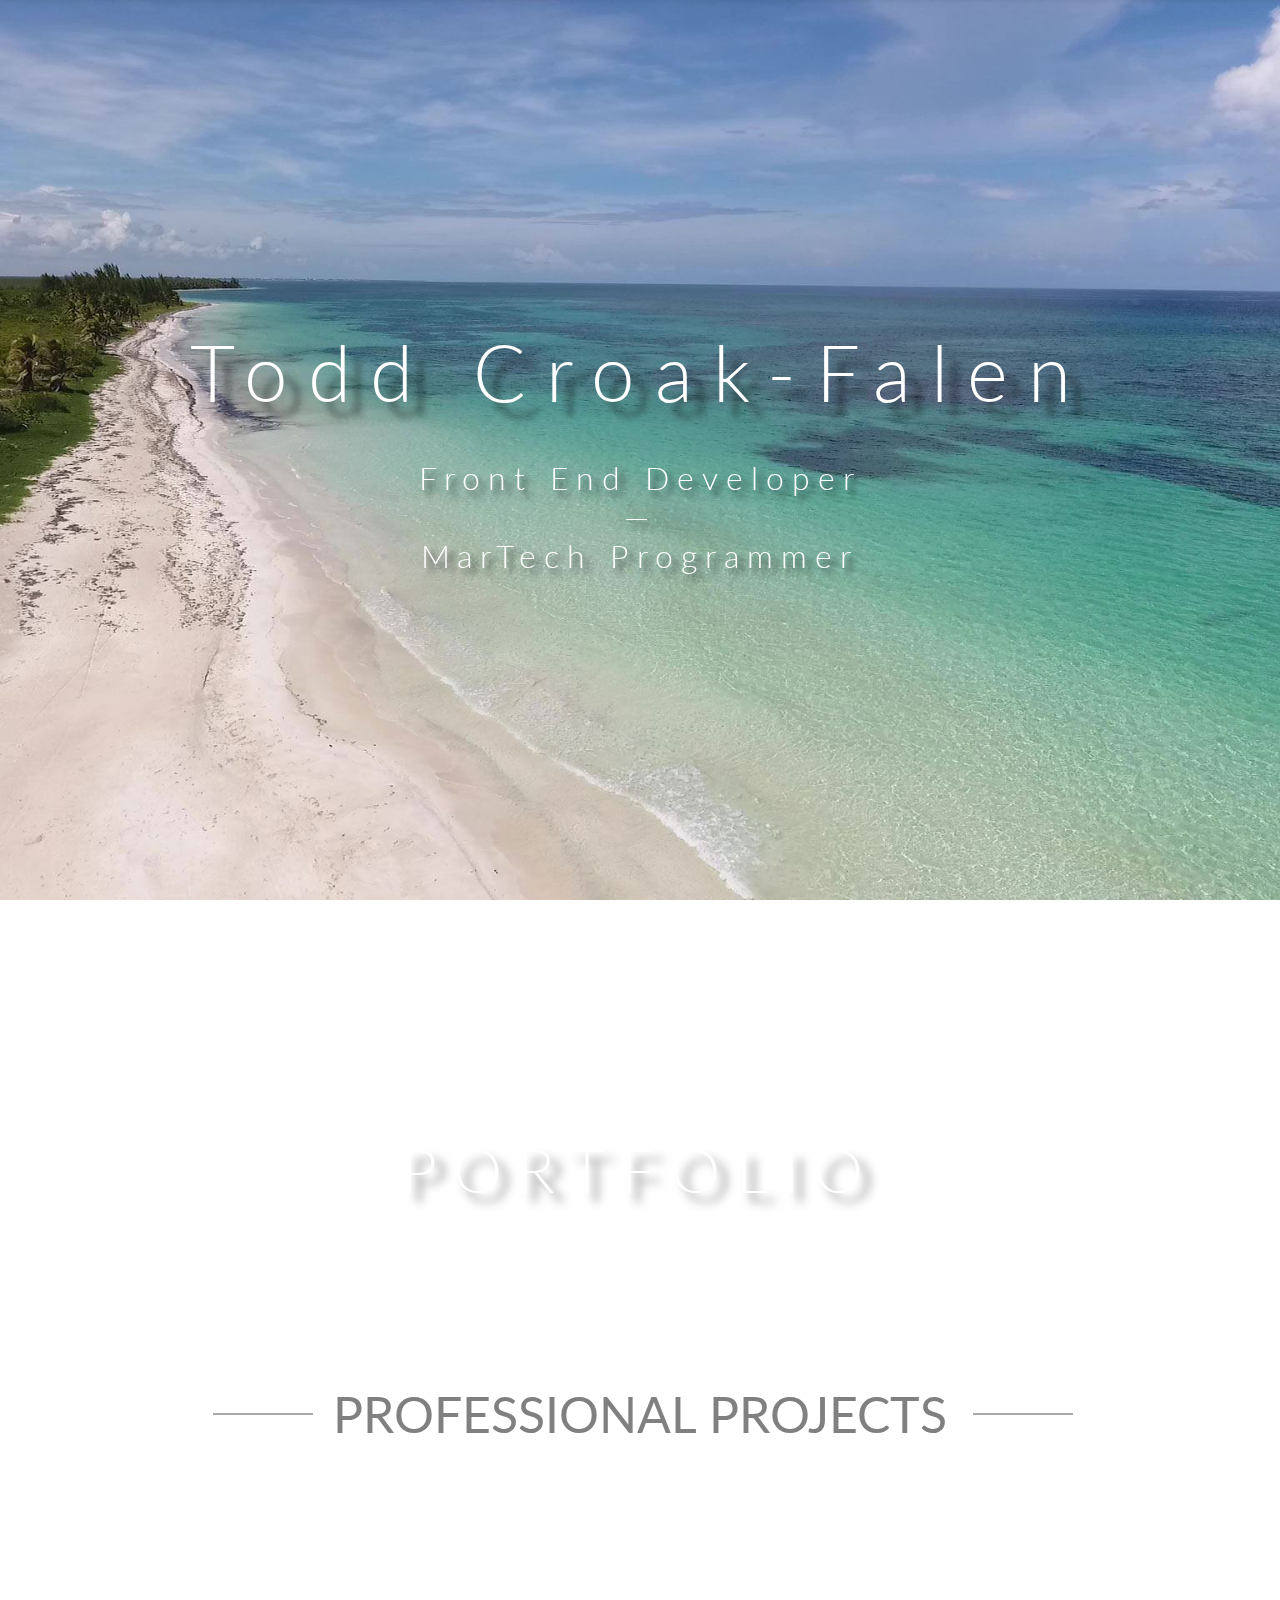
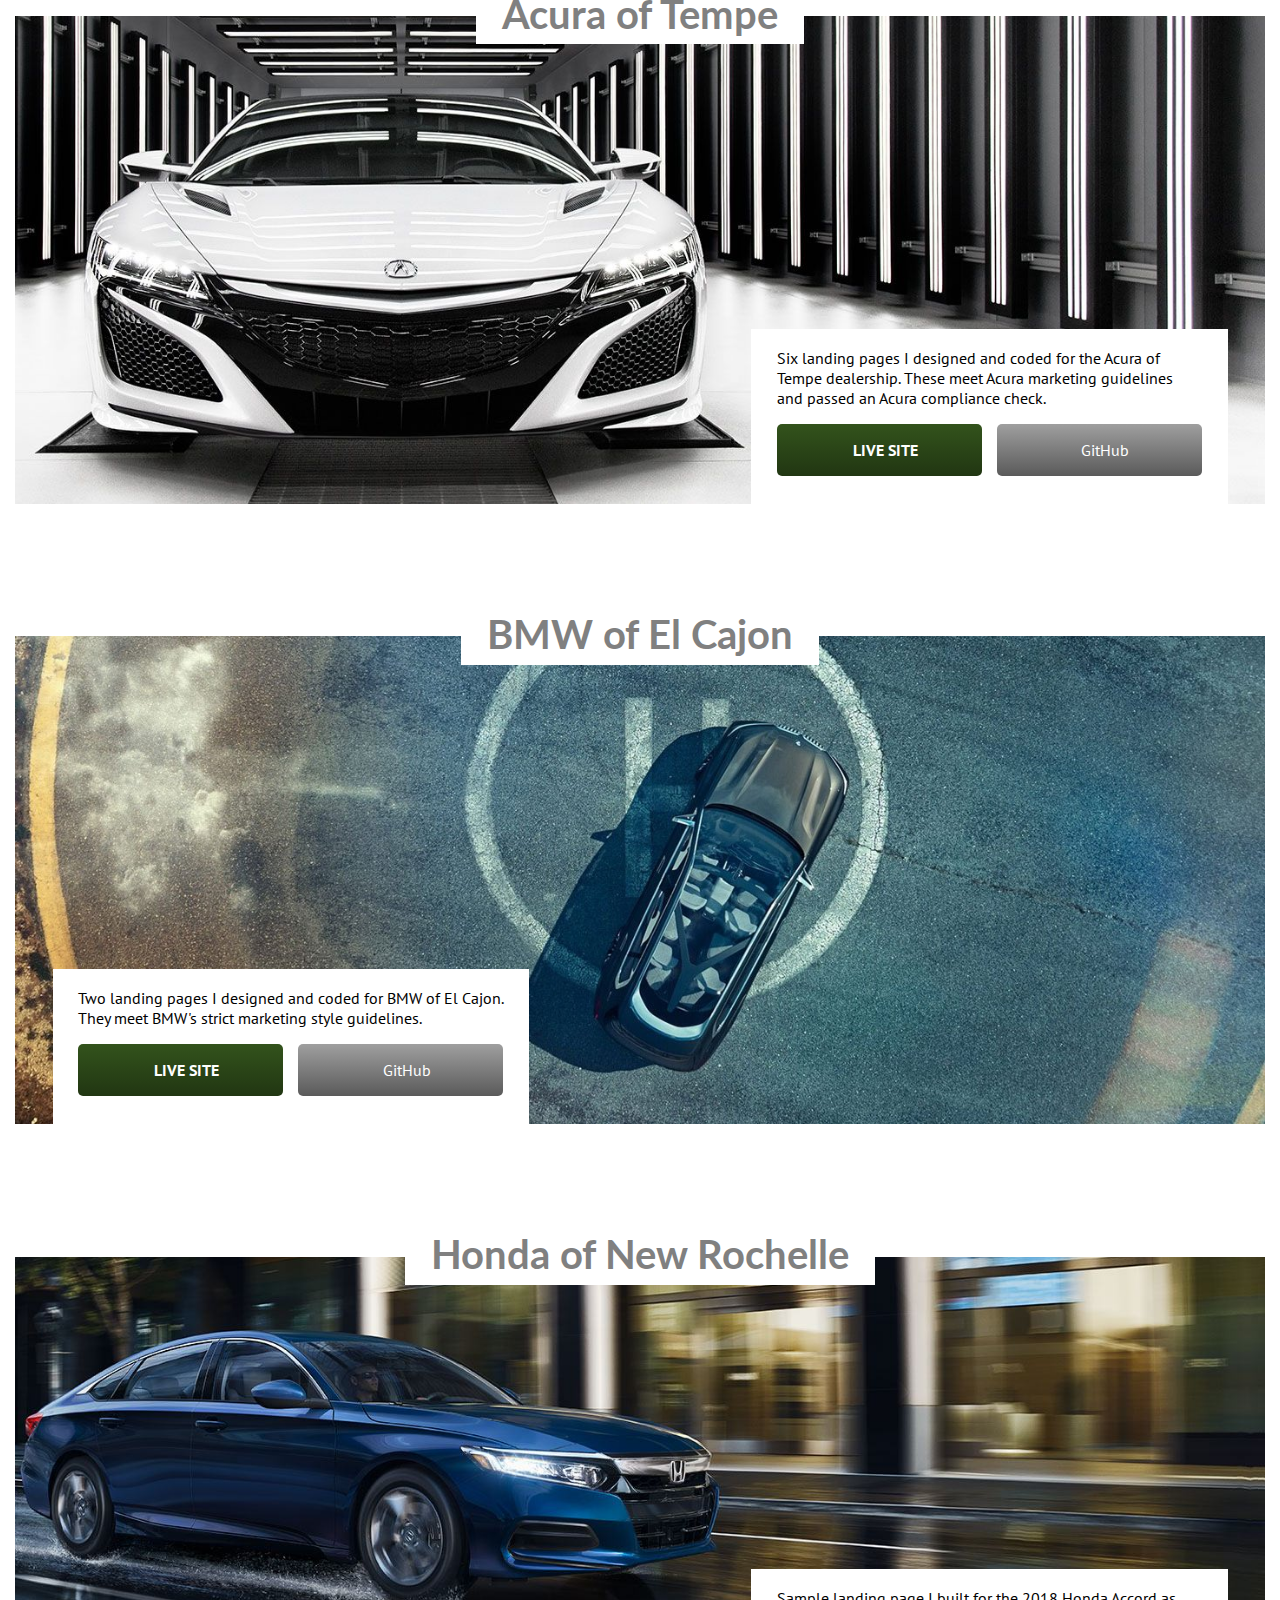
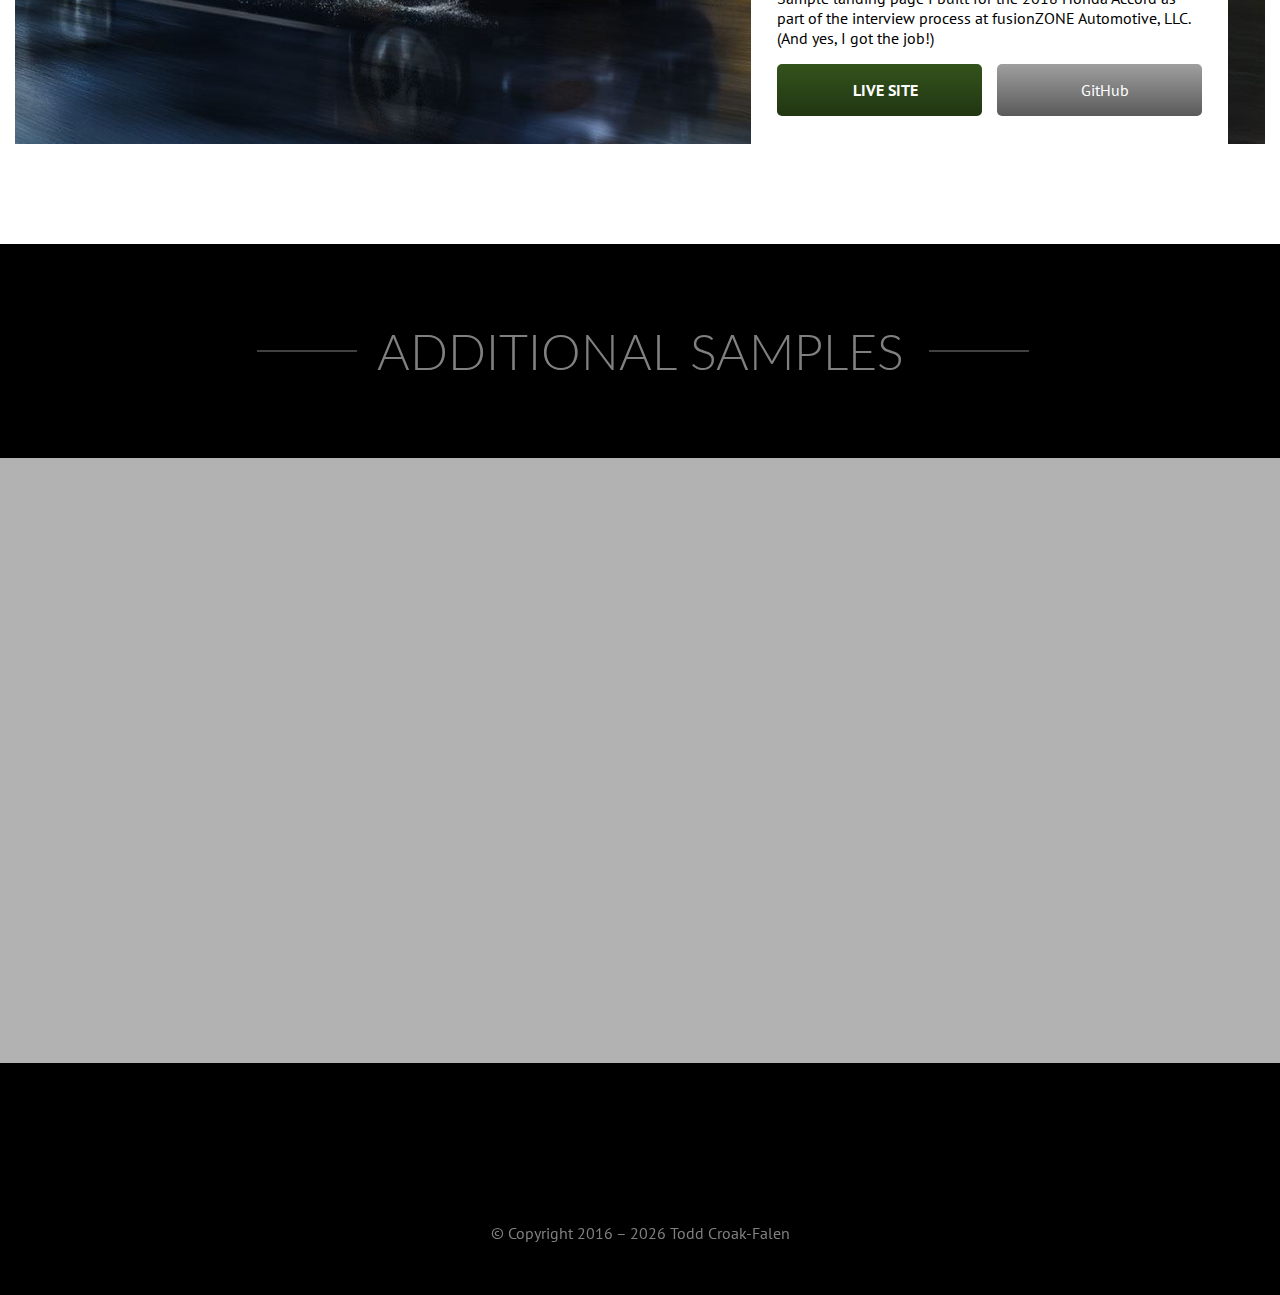
==== commit 52bab82d: "Validated and minified HTML." ====
--- a/index.html
+++ b/index.html
@@ -1 +1 @@
-<!DOCTYPE html><html lang="en"><head><meta charset="utf-8"><meta http-equiv="X-UA-Compatible" content="IE=edge"><meta name="viewport" content="width=device-width, initial-scale=1, shrink-to-fit=no"><link rel="stylesheet" href="https://use.fontawesome.com/releases/v5.8.1/css/all.css" integrity="sha384-50oBUHEmvpQ+1lW4y57PTFmhCaXp0ML5d60M1M7uH2+nqUivzIebhndOJK28anvf" crossorigin="anonymous"><link href="https://fonts.googleapis.com/css2?family=Lato:wght@300;400;700&display=swap" rel="stylesheet"><link href="https://fonts.googleapis.com/css2?family=PT+Sans:wght@400;700&display=swap" rel="stylesheet"><link rel="stylesheet" type="text/css" href="assets/css/homepage-min.css"><title>Todd Croak-Falen | Front End Developer & MarTech Programmer Portfolio</title><meta name="Author" content="Todd Croak-Falen"><meta name="Description" content="Portfolio for Front End Developer & MarTech Programmer Todd Croak-Falen."><link rel="apple-touch-icon" sizes="180x180" href="apple-touch-icon.png"><link rel="icon" type="image/png" sizes="32x32" href="favicon-32x32.png"><link rel="icon" type="image/png" sizes="16x16" href="favicon-16x16.png"><link rel="manifest" href="manifest.json"><link rel="mask-icon" href="safari-pinned-tab.svg" color="#5bbad5"><link rel="shortcut icon" href="favicon.ico"><meta name="msapplication-config" content="browserconfig.xml"><meta name="theme-color" content="#ffffff"></head><body class="body body_homepage"><div class="body__project-container"><header class="header"><div class="header__text-overlay"><h1 class="header__text-overlay_h1"> <span class="header__text-overlay_h1_main-name font_size_6">Todd Croak-Falen</span> <span class="header__text-overlay_h1_main-subheading font_size_2">Front End Developer</span> <span class="header__text-overlay_h1_main-subheading_divider font_size_2">&mdash;</span> <span class="header__text-overlay_h1_main-subheading font_size_2">MarTech Programmer</span></h1></div><nav class="nav"><div class="center__1140"><div class="nav__flex"> <a href="about-me" class="nav__flex_link font_size_1"><i class="fas fa-user-circle nav__flex_icon"></i>About Me</a> <a href="https://www.github.com/toddcf" target="_blank" class="nav__flex_link font_size_1"><i class="fab fa-github nav__flex_icon"></i>GitHub</a> <a href="resume_todd_croak-falen.pdf" target="_blank" class="nav__flex_link font_size_1"><i class="fas fa-file-alt nav__flex_icon"></i>Résumé</a></div></div> </nav><div class="header__video-background"> <video autoplay loop muted playsinline class="header__video-background_video"> <source src="assets/video/tropical.mp4" type="video/mp4"> </video></div></header><main class="portfolio"><div class="portfolio__heading"><h2 class="portfolio__heading_title font_size_5">Portfolio</h2></div><section class="professional-section"><div class="professional-section__heading"><div class="professional-section__heading_overflow"><h3 class="professional-section__heading_title font_size_4"> <span class="professional-section__heading_title-text">Professional Projects</span></h3></div></div><div class="professional-section__solid-white-bg"><div class="center__1440"><div class="widescreen-project"><div class="widescreen-project__backboard widescreen-project__backboard_acura-of-tempe"><div class="widescreen-project__content"><div class="widescreen-project__img-riser"><div class="widescreen-project__img_sm widescreen-project__img_sm_acura-of-tempe"></div></div><div class="widescreen-project__title-box"><h4 class="widescreen-project__title font_size_3">Acura of Tempe</h4></div><div class="widescreen-project__img_md widescreen-project__img_md_acura-of-tempe"></div><div class="widescreen-project__img_lg widescreen-project__img_lg_acura-of-tempe"><div class="widescreen-project__info-module widescreen-project__info-module_right"><p class="widescreen-project__info-module_text font_size_body">Six landing pages I designed and coded for the Acura of Tempe dealership. These meet Acura marketing guidelines and passed an Acura compliance check.</p><div class="widescreen-project__button-trio"><div class="widescreen-project__button-trio_btn-1"> <a href="https://toddcf.github.io/acura-of-tempe/nsx.html" target="_blank" class="button"><div class="button__button-outer button_theme_primary"><div class="button__button-inner button__button-inner_theme_primary"><i class="fas fa-desktop button__button-icon"></i>Live Site</div></div> </a></div><div class="widescreen-project__button-trio_btn-2"> <a href="https://github.com/toddcf/acura-of-tempe" target="_blank" class="button"><div class="button__button-outer button_theme_secondary button_theme_secondary_dark-bg-sm-only"><div class="button__button-inner button__button-inner_theme_secondary"><i class="fab fa-github button__button-icon"></i>GitHub</div></div> </a></div></div></div></div></div></div></div><div class="widescreen-project"><div class="widescreen-project__backboard widescreen-project__backboard_bmw-el-cajon"><div class="widescreen-project__content"><div class="widescreen-project__img-riser"><div class="widescreen-project__img_sm widescreen-project__img_sm_bmw-el-cajon"></div></div><div class="widescreen-project__title-box"><h4 class="widescreen-project__title font_size_3">BMW of El Cajon</h4></div><div class="widescreen-project__img_md widescreen-project__img_md_bmw-el-cajon"></div><div class="widescreen-project__img_lg widescreen-project__img_lg_bmw-el-cajon"><div class="widescreen-project__info-module widescreen-project__info-module_left"><p class="widescreen-project__info-module_text font_size_body">Two landing pages I designed and coded for BMW of El Cajon. They meet BMW's strict marketing style guidelines.</p><div class="widescreen-project__button-trio"><div class="widescreen-project__button-trio_btn-1"> <a href="https://toddcf.github.io/bmw-el-cajon/" target="_blank" class="button"><div class="button__button-outer button_theme_primary"><div class="button__button-inner button__button-inner_theme_primary"><i class="fas fa-desktop button__button-icon"></i>Live Site</div></div> </a></div><div class="widescreen-project__button-trio_btn-2"> <a href="https://github.com/toddcf/bmw-el-cajon" target="_blank" class="button"><div class="button__button-outer button_theme_secondary button_theme_secondary_dark-bg-sm-only"><div class="button__button-inner button__button-inner_theme_secondary"><i class="fab fa-github button__button-icon"></i>GitHub</div></div> </a></div></div></div></div></div></div></div><div class="widescreen-project"><div class="widescreen-project__backboard widescreen-project__backboard_honda-new-rochelle"><div class="widescreen-project__content"><div class="widescreen-project__img-riser"><div class="widescreen-project__img_sm widescreen-project__img_sm_honda-new-rochelle"></div></div><div class="widescreen-project__title-box"><h4 class="widescreen-project__title font_size_3">Honda of New Rochelle</h4></div><div class="widescreen-project__img_md widescreen-project__img_md_honda-new-rochelle"></div><div class="widescreen-project__img_lg widescreen-project__img_lg_honda-new-rochelle"><div class="widescreen-project__info-module widescreen-project__info-module_right"><p class="widescreen-project__info-module_text font_size_body">Sample landing page I built for the 2018 Honda Accord as part of the interview process at fusionZONE Automotive, LLC. (And yes, I got the job!)</p><div class="widescreen-project__button-trio"><div class="widescreen-project__button-trio_btn-1"> <a href="https://toddcf.github.io/fzha/" target="_blank" class="button"><div class="button__button-outer button_theme_primary"><div class="button__button-inner button__button-inner_theme_primary"><i class="fas fa-desktop button__button-icon"></i>Live Site</div></div> </a></div><div class="widescreen-project__button-trio_btn-2"> <a href="https://github.com/toddcf/fzha" target="_blank" class="button"><div class="button__button-outer button_theme_secondary button_theme_secondary_dark-bg-sm-only"><div class="button__button-inner button__button-inner_theme_secondary"><i class="fab fa-github button__button-icon"></i>GitHub</div></div> </a></div></div></div></div></div></div></div></div></div> </section><section class="additional-samples-section"><div class="heading heading_theme_black"><div class="heading__title-overflow"><h3 class="heading__title-tag font_size_4"> <span class="heading__title-tag_title">Additional Samples</span></h3></div></div><div class="background_theme_shaded"><div class="center__1440"><div class="flexbox flexbox_layout_additional-samples"><div class="additional-sample"><div class="additional-sample__backboard additional-sample__backboard_my-portfolio"><div class="additional-sample__content"><div class="additional-sample__img-riser"><div class="additional-sample__img additional-sample__img_my-portfolio"></div></div><h4 class="additional-sample__title font_size_2">My Portfolio</h4><p class="additional-sample__text font_size_body">I designed and coded the portfolio you are looking at right now.</p><div class="additional-sample__button-duo"><div class="additional-sample__button-duo_btn-2" style="opacity: 0;"><div class="button__button-outer button_theme_primary" style="cursor: default;"><div class="button__button-inner"><i class="fas fa-code button__button-icon"></i>Project Walkthrough</div></div></div><div class="additional-sample__button-duo_btn-1"> <a href="https://github.com/toddcf/portfolio3" target="_blank" class="button"><div class="button__button-outer button_theme_secondary"><div class="button__button-inner button__button-inner_theme_secondary"><i class="fab fa-github button__button-icon"></i>GitHub</div></div> </a></div></div></div></div></div><div class="additional-sample"><div class="additional-sample__backboard additional-sample__backboard_omnifood"><div class="additional-sample__content"><div class="additional-sample__img-riser"><div class="additional-sample__img additional-sample__img_omnifood"></div></div><h4 class="additional-sample__title font_size_2">Omnifood</h4><p class="additional-sample__text font_size_body">Mobile responsive single-page sample site for high-end food delivery service.</p><div class="additional-sample__button-duo"><div class="additional-sample__button-duo_btn-1"> <a href="https://omnifood-delivery.herokuapp.com/" target="_blank" class="button"><div class="button__button-outer button_theme_primary"><div class="button__button-inner button__button-inner_theme_primary"><i class="fas fa-desktop button__button-icon"></i>Live Site</div></div> </a></div><div class="additional-sample__button-duo_btn-2"> <a href="https://github.com/toddcf/omnifood-delivery" target="_blank" class="button"><div class="button__button-outer button_theme_secondary"><div class="button__button-inner button__button-inner_theme_secondary"><i class="fab fa-github button__button-icon"></i>GitHub</div></div> </a></div></div></div></div></div><div class="additional-sample"><div class="additional-sample__backboard additional-sample__backboard_author-site"><div class="additional-sample__content"><div class="additional-sample__img-riser"><div class="additional-sample__img additional-sample__img_author-site"></div></div><h4 class="additional-sample__title font_size_2">Author Site</h4><p class="additional-sample__text font_size_body">Mobile responsive multipage website showcasing my published works.</p><div class="additional-sample__button-duo"><div class="additional-sample__button-duo_btn-1"> <a href="https://www.toddcf.com" target="_blank" class="button"><div class="button__button-outer button_theme_primary"><div class="button__button-inner button__button-inner_theme_primary"><i class="fas fa-desktop button__button-icon"></i>Live Site</div></div> </a></div><div class="additional-sample__button-duo_btn-2"> <a href="https://github.com/toddcf/toddcf" target="_blank" class="button"><div class="button__button-outer button_theme_secondary"><div class="button__button-inner button__button-inner_theme_secondary"><i class="fab fa-github button__button-icon"></i>GitHub</div></div> </a></div></div></div></div></div></div></div></div> </section></main><footer class="footer footer_theme_black"><div class="center__1440"><div class="footer__icon-row"><div class="footer__icon"> <a href="about-me" class="footer__icon_link"><div class="footer__icon_link-content"> <i class="fas fa-user-circle footer__icon_icon"></i><p class="footer__icon_text font_size_body">About Me</p></div> </a></div><div class="footer__icon"> <a href="https://www.github.com/toddcf" target="_blank" class="footer__icon_link"><div class="footer__icon_link-content"> <i class="fab fa-github footer__icon_icon"></i><p class="footer__icon_text font_size_body">GitHub</p></div> </a></div><div class="footer__icon"> <a href="https://www.linkedin.com/in/toddcf" target="_blank" class="footer__icon_link"><div class="footer__icon_link-content"> <i class="fab fa-linkedin footer__icon_icon"></i><p class="footer__icon_text font_size_body">LinkedIn</p></div> </a></div><div class="footer__icon"> <a href="resume_todd_croak-falen.pdf" target="_blank" class="footer__icon_link"><div class="footer__icon_link-content"> <i class="fas fa-file-alt footer__icon_icon"></i><p class="footer__icon_text font_size_body">Résumé</p><p class="footer__icon_text font_size_body">(PDF with contact info)</p></div> </a></div></div><div class="footer__copyright"><p class="footer__copyright_text font_size_body">&copy; Copyright 2016 <span class="currentYear"></span>Todd Croak-Falen</p></div></div></footer></div> <script src="https://code.jquery.com/jquery-3.3.1.slim.min.js" integrity="sha384-q8i/X+965DzO0rT7abK41JStQIAqVgRVzpbzo5smXKp4YfRvH+8abtTE1Pi6jizo" crossorigin="anonymous"></script> <script src="assets/js/jquery.waypoints.min.js"></script> <script src="assets/js/homepage-min.js"></script> <script src="assets/js/footer-min.js"></script> <script>(function(i,s,o,g,r,a,m){i['GoogleAnalyticsObject']=r;i[r]=i[r]||function(){(i[r].q=i[r].q||[]).push(arguments)},i[r].l=1*new Date();a=s.createElement(o),m=s.getElementsByTagName(o)[0];a.async=1;a.src=g;m.parentNode.insertBefore(a,m)})(window,document,'script','https://www.google-analytics.com/analytics.js','ga');ga('create','UA-92671397-1','auto');ga('send','pageview');</script> </body></html>+<!DOCTYPE html><html lang="en"><head><meta charset="utf-8"><meta http-equiv="X-UA-Compatible" content="IE=edge"><meta name="viewport" content="width=device-width, initial-scale=1, shrink-to-fit=no"><link rel="stylesheet" href="https://use.fontawesome.com/releases/v5.8.1/css/all.css" integrity="sha384-50oBUHEmvpQ+1lW4y57PTFmhCaXp0ML5d60M1M7uH2+nqUivzIebhndOJK28anvf" crossorigin="anonymous"><link href="https://fonts.googleapis.com/css2?family=Lato:wght@300;400;700&display=swap" rel="stylesheet"><link href="https://fonts.googleapis.com/css2?family=PT+Sans:wght@400;700&display=swap" rel="stylesheet"><link rel="stylesheet" type="text/css" href="assets/css/homepage-min.css"><title>Todd Croak-Falen | Front End Developer & MarTech Programmer Portfolio</title><meta name="Author" content="Todd Croak-Falen"><meta name="Description" content="Portfolio for Front End Developer & MarTech Programmer Todd Croak-Falen."><link rel="apple-touch-icon" sizes="180x180" href="apple-touch-icon.png"><link rel="icon" type="image/png" sizes="32x32" href="favicon-32x32.png"><link rel="icon" type="image/png" sizes="16x16" href="favicon-16x16.png"><link rel="manifest" href="manifest.json"><link rel="mask-icon" href="safari-pinned-tab.svg" color="#5bbad5"><link rel="shortcut icon" href="favicon.ico"><meta name="msapplication-config" content="browserconfig.xml"><meta name="theme-color" content="#ffffff"></head><body class="body body_homepage"><div class="body__project-container"><header class="header"><div class="header__text-overlay"><h1 class="header__text-overlay_h1"> <span class="header__text-overlay_h1_main-name font_size_6">Todd Croak-Falen</span> <span class="header__text-overlay_h1_main-subheading font_size_2">Front End Developer</span> <span class="header__text-overlay_h1_main-subheading_divider font_size_2">&mdash;</span> <span class="header__text-overlay_h1_main-subheading font_size_2">MarTech Programmer</span></h1></div><nav class="nav"><div class="center__1140 nav__flex"> <a href="about-me" class="nav__flex_link font_size_1"><div class="nav__flex_text"><i class="fas fa-user-circle nav__flex_icon"></i>About Me</div> </a> <a href="https://www.github.com/toddcf" target="_blank" class="nav__flex_link font_size_1"><div class="nav__flex_text"><i class="fab fa-github nav__flex_icon"></i>GitHub</div> </a> <a href="resume_todd_croak-falen.pdf" target="_blank" class="nav__flex_link font_size_1"><div class="nav__flex_text"><i class="fas fa-file-alt nav__flex_icon"></i>Résumé</div> </a></div> </nav><div class="header__video-background"> <video autoplay loop muted playsinline class="header__video-background_video"> <source src="assets/video/tropical.mp4" type="video/mp4"> </video></div></header><main class="portfolio"><div class="portfolio__heading"><h2 class="portfolio__heading_title font_size_5">Portfolio</h2></div><section class="professional-section"><div class="professional-section__heading"><div class="professional-section__heading_overflow"><h3 class="professional-section__heading_title font_size_4"> <span class="professional-section__heading_title-text">Professional Projects</span></h3></div></div><div class="professional-section__solid-white-bg"><div class="center__1440"><div class="widescreen-project"><div class="widescreen-project__backboard widescreen-project__backboard_acura-of-tempe"><div class="widescreen-project__content"><div class="widescreen-project__img-riser"><div class="widescreen-project__img_sm widescreen-project__img_sm_acura-of-tempe"></div></div><div class="widescreen-project__title-box"><h4 class="widescreen-project__title font_size_3">Acura of Tempe</h4></div><div class="widescreen-project__img_md widescreen-project__img_md_acura-of-tempe"></div><div class="widescreen-project__img_lg widescreen-project__img_lg_acura-of-tempe"><div class="widescreen-project__info-module widescreen-project__info-module_right"><p class="widescreen-project__info-module_text font_size_body">Six landing pages I designed and coded for the Acura of Tempe dealership. These meet Acura marketing guidelines and passed an Acura compliance check.</p><div class="widescreen-project__button-trio"><div class="widescreen-project__button-trio_btn-1"> <a href="https://toddcf.github.io/acura-of-tempe/nsx.html" target="_blank" class="button"><div class="button__button-outer button_theme_primary"><div class="button__button-inner button__button-inner_theme_primary"><i class="fas fa-desktop button__button-icon"></i>Live Site</div></div> </a></div><div class="widescreen-project__button-trio_btn-2"> <a href="https://github.com/toddcf/acura-of-tempe" target="_blank" class="button"><div class="button__button-outer button_theme_secondary button_theme_secondary_dark-bg-sm-only"><div class="button__button-inner button__button-inner_theme_secondary"><i class="fab fa-github button__button-icon"></i>GitHub</div></div> </a></div></div></div></div></div></div></div><div class="widescreen-project"><div class="widescreen-project__backboard widescreen-project__backboard_bmw-el-cajon"><div class="widescreen-project__content"><div class="widescreen-project__img-riser"><div class="widescreen-project__img_sm widescreen-project__img_sm_bmw-el-cajon"></div></div><div class="widescreen-project__title-box"><h4 class="widescreen-project__title font_size_3">BMW of El Cajon</h4></div><div class="widescreen-project__img_md widescreen-project__img_md_bmw-el-cajon"></div><div class="widescreen-project__img_lg widescreen-project__img_lg_bmw-el-cajon"><div class="widescreen-project__info-module widescreen-project__info-module_left"><p class="widescreen-project__info-module_text font_size_body">Two landing pages I designed and coded for BMW of El Cajon. They meet BMW's strict marketing style guidelines.</p><div class="widescreen-project__button-trio"><div class="widescreen-project__button-trio_btn-1"> <a href="https://toddcf.github.io/bmw-el-cajon/" target="_blank" class="button"><div class="button__button-outer button_theme_primary"><div class="button__button-inner button__button-inner_theme_primary"><i class="fas fa-desktop button__button-icon"></i>Live Site</div></div> </a></div><div class="widescreen-project__button-trio_btn-2"> <a href="https://github.com/toddcf/bmw-el-cajon" target="_blank" class="button"><div class="button__button-outer button_theme_secondary button_theme_secondary_dark-bg-sm-only"><div class="button__button-inner button__button-inner_theme_secondary"><i class="fab fa-github button__button-icon"></i>GitHub</div></div> </a></div></div></div></div></div></div></div><div class="widescreen-project"><div class="widescreen-project__backboard widescreen-project__backboard_honda-new-rochelle"><div class="widescreen-project__content"><div class="widescreen-project__img-riser"><div class="widescreen-project__img_sm widescreen-project__img_sm_honda-new-rochelle"></div></div><div class="widescreen-project__title-box"><h4 class="widescreen-project__title font_size_3">Honda of New Rochelle</h4></div><div class="widescreen-project__img_md widescreen-project__img_md_honda-new-rochelle"></div><div class="widescreen-project__img_lg widescreen-project__img_lg_honda-new-rochelle"><div class="widescreen-project__info-module widescreen-project__info-module_right"><p class="widescreen-project__info-module_text font_size_body">Sample landing page I built for the 2018 Honda Accord as part of the interview process at fusionZONE Automotive, LLC. (And yes, I got the job!)</p><div class="widescreen-project__button-trio"><div class="widescreen-project__button-trio_btn-1"> <a href="https://toddcf.github.io/fzha/" target="_blank" class="button"><div class="button__button-outer button_theme_primary"><div class="button__button-inner button__button-inner_theme_primary"><i class="fas fa-desktop button__button-icon"></i>Live Site</div></div> </a></div><div class="widescreen-project__button-trio_btn-2"> <a href="https://github.com/toddcf/fzha" target="_blank" class="button"><div class="button__button-outer button_theme_secondary button_theme_secondary_dark-bg-sm-only"><div class="button__button-inner button__button-inner_theme_secondary"><i class="fab fa-github button__button-icon"></i>GitHub</div></div> </a></div></div></div></div></div></div></div></div></div> </section><section class="additional-samples-section"><div class="heading heading_theme_black"><div class="heading__title-overflow"><h3 class="heading__title-tag font_size_4"> <span class="heading__title-tag_title">Additional Samples</span></h3></div></div><div class="background_theme_shaded"><div class="center__1440"><div class="flexbox flexbox_layout_additional-samples"><div class="additional-sample"><div class="additional-sample__backboard additional-sample__backboard_my-portfolio"><div class="additional-sample__content"><div class="additional-sample__img-riser"><div class="additional-sample__img additional-sample__img_my-portfolio"></div></div><h4 class="additional-sample__title font_size_2">My Portfolio</h4><p class="additional-sample__text font_size_body">I designed and coded the portfolio you are looking at right now.</p><div class="additional-sample__button-duo"><div class="additional-sample__button-duo_btn-2" style="opacity: 0;"><div class="button__button-outer button_theme_primary" style="cursor: default;"><div class="button__button-inner"><i class="fas fa-code button__button-icon"></i>Project Walkthrough</div></div></div><div class="additional-sample__button-duo_btn-1"> <a href="https://github.com/toddcf/portfolio3" target="_blank" class="button"><div class="button__button-outer button_theme_secondary"><div class="button__button-inner button__button-inner_theme_secondary"><i class="fab fa-github button__button-icon"></i>GitHub</div></div> </a></div></div></div></div></div><div class="additional-sample"><div class="additional-sample__backboard additional-sample__backboard_omnifood"><div class="additional-sample__content"><div class="additional-sample__img-riser"><div class="additional-sample__img additional-sample__img_omnifood"></div></div><h4 class="additional-sample__title font_size_2">Omnifood</h4><p class="additional-sample__text font_size_body">Mobile responsive single-page sample site for high-end food delivery service.</p><div class="additional-sample__button-duo"><div class="additional-sample__button-duo_btn-1"> <a href="https://omnifood-delivery.herokuapp.com/" target="_blank" class="button"><div class="button__button-outer button_theme_primary"><div class="button__button-inner button__button-inner_theme_primary"><i class="fas fa-desktop button__button-icon"></i>Live Site</div></div> </a></div><div class="additional-sample__button-duo_btn-2"> <a href="https://github.com/toddcf/omnifood-delivery" target="_blank" class="button"><div class="button__button-outer button_theme_secondary"><div class="button__button-inner button__button-inner_theme_secondary"><i class="fab fa-github button__button-icon"></i>GitHub</div></div> </a></div></div></div></div></div><div class="additional-sample"><div class="additional-sample__backboard additional-sample__backboard_author-site"><div class="additional-sample__content"><div class="additional-sample__img-riser"><div class="additional-sample__img additional-sample__img_author-site"></div></div><h4 class="additional-sample__title font_size_2">Author Site</h4><p class="additional-sample__text font_size_body">Mobile responsive multipage website showcasing my published works.</p><div class="additional-sample__button-duo"><div class="additional-sample__button-duo_btn-1"> <a href="https://www.toddcf.com" target="_blank" class="button"><div class="button__button-outer button_theme_primary"><div class="button__button-inner button__button-inner_theme_primary"><i class="fas fa-desktop button__button-icon"></i>Live Site</div></div> </a></div><div class="additional-sample__button-duo_btn-2"> <a href="https://github.com/toddcf/toddcf" target="_blank" class="button"><div class="button__button-outer button_theme_secondary"><div class="button__button-inner button__button-inner_theme_secondary"><i class="fab fa-github button__button-icon"></i>GitHub</div></div> </a></div></div></div></div></div></div></div></div> </section></main><footer class="footer footer_theme_black"><div class="center__1440"><div class="footer__icon-row"><div class="footer__icon"> <a href="about-me" class="footer__icon_link"><div class="footer__icon_link-content"> <i class="fas fa-user-circle footer__icon_icon"></i><p class="footer__icon_text font_size_body">About Me</p></div> </a></div><div class="footer__icon"> <a href="https://www.github.com/toddcf" target="_blank" class="footer__icon_link"><div class="footer__icon_link-content"> <i class="fab fa-github footer__icon_icon"></i><p class="footer__icon_text font_size_body">GitHub</p></div> </a></div><div class="footer__icon"> <a href="https://www.linkedin.com/in/toddcf" target="_blank" class="footer__icon_link"><div class="footer__icon_link-content"> <i class="fab fa-linkedin footer__icon_icon"></i><p class="footer__icon_text font_size_body">LinkedIn</p></div> </a></div><div class="footer__icon"> <a href="resume_todd_croak-falen.pdf" target="_blank" class="footer__icon_link"><div class="footer__icon_link-content"> <i class="fas fa-file-alt footer__icon_icon"></i><p class="footer__icon_text font_size_body">Résumé</p><p class="footer__icon_text font_size_body">(PDF with contact info)</p></div> </a></div></div><div class="footer__copyright"><p class="footer__copyright_text font_size_body">&copy; Copyright 2016 <span class="currentYear"></span>Todd Croak-Falen</p></div></div></footer></div> <script src="https://code.jquery.com/jquery-3.3.1.slim.min.js" integrity="sha384-q8i/X+965DzO0rT7abK41JStQIAqVgRVzpbzo5smXKp4YfRvH+8abtTE1Pi6jizo" crossorigin="anonymous"></script> <script src="assets/js/jquery.waypoints.min.js"></script> <script src="assets/js/homepage-min.js"></script> <script src="assets/js/footer-min.js"></script> <script>(function(i,s,o,g,r,a,m){i['GoogleAnalyticsObject']=r;i[r]=i[r]||function(){(i[r].q=i[r].q||[]).push(arguments)},i[r].l=1*new Date();a=s.createElement(o),m=s.getElementsByTagName(o)[0];a.async=1;a.src=g;m.parentNode.insertBefore(a,m)})(window,document,'script','https://www.google-analytics.com/analytics.js','ga');ga('create','UA-92671397-1','auto');ga('send','pageview');</script> </body></html>--- a/assets/css/homepage-min.css
+++ b/assets/css/homepage-min.css
@@ -1 +1 @@
-.additional-sample{-ms-flex:0 0 100%;-webkit-box-flex:0;flex:0 0 100%;max-width:100%;min-height:1px;position:relative;width:100%}@media (min-width:576px){.additional-sample{-ms-flex:0 0 50%;-webkit-box-flex:0;flex:0 0 50%;max-width:50%}}@media (min-width:768px){.additional-sample{-ms-flex:0 0 33.333333%;-webkit-box-flex:0;flex:0 0 33.333333%;max-width:33.333333%}}.additional-sample__backboard{background-position:left center;background-repeat:no-repeat;background-size:cover;border-radius:4px;-webkit-box-shadow:20px 20px 20px 1px rgba(0,0,0,.3);box-shadow:20px 20px 20px 1px rgba(0,0,0,.3);margin:0 auto 100px auto;padding-bottom:16px;width:95%}@media (max-width:575.98px){.additional-sample__backboard_author-site{background-image:-o-linear-gradient(rgba(255,255,255,.75) 0,rgba(255,255,255,.75) 100%),url(../img/additional-sample/__backboard/_author-site/left-crop-576x630-blur12px-min.jpg);background-image:-webkit-gradient(linear,left top,left bottom,color-stop(0,rgba(255,255,255,.75)),to(rgba(255,255,255,.75))),url(../img/additional-sample/__backboard/_author-site/left-crop-576x630-blur12px-min.jpg);background-image:linear-gradient(rgba(255,255,255,.75) 0,rgba(255,255,255,.75) 100%),url(../img/additional-sample/__backboard/_author-site/left-crop-576x630-blur12px-min.jpg)}}@media (min-width:576px) and (max-width:767.98px){.additional-sample__backboard_author-site{background-image:-o-linear-gradient(rgba(255,255,255,.75) 0,rgba(255,255,255,.75) 100%),url(../img/additional-sample/__backboard/_author-site/left-crop-768x840-blur12px-min.jpg);background-image:-webkit-gradient(linear,left top,left bottom,color-stop(0,rgba(255,255,255,.75)),to(rgba(255,255,255,.75))),url(../img/additional-sample/__backboard/_author-site/left-crop-768x840-blur12px-min.jpg);background-image:linear-gradient(rgba(255,255,255,.75) 0,rgba(255,255,255,.75) 100%),url(../img/additional-sample/__backboard/_author-site/left-crop-768x840-blur12px-min.jpg)}}@media (min-width:768px){.additional-sample__backboard_author-site{background-image:-o-linear-gradient(rgba(255,255,255,.75) 0,rgba(255,255,255,.75) 100%),url(../img/additional-sample/__backboard/_author-site/left-crop-576x630-blur12px-min.jpg);background-image:-webkit-gradient(linear,left top,left bottom,color-stop(0,rgba(255,255,255,.75)),to(rgba(255,255,255,.75))),url(../img/additional-sample/__backboard/_author-site/left-crop-576x630-blur12px-min.jpg);background-image:linear-gradient(rgba(255,255,255,.75) 0,rgba(255,255,255,.75) 100%),url(../img/additional-sample/__backboard/_author-site/left-crop-576x630-blur12px-min.jpg)}}.additional-sample__backboard_author-site_effects{-webkit-animation-duration:1s;animation-duration:1s;-webkit-animation-fill-mode:both;animation-fill-mode:both;-webkit-animation-name:additional-sample__backboard_author-site_effects;animation-name:additional-sample__backboard_author-site_effects}.additional-sample__backboard_author-site{opacity:0}.additional-sample__backboard_author-site.additional-sample__backboard_author-site_effects{opacity:1}@-webkit-keyframes additional-sample__backboard_author-site_effects{from{opacity:0;-webkit-transform:translate3d(0,100%,0);transform:translate3d(0,100%,0)}to{opacity:1;-webkit-transform:none;transform:none}}@keyframes additional-sample__backboard_author-site_effects{from{opacity:0;-webkit-transform:translate3d(0,100%,0);transform:translate3d(0,100%,0)}to{opacity:1;-webkit-transform:none;transform:none}}@media (min-width:768px){.additional-sample__backboard_author-site_effects{-webkit-animation-delay:.3s;animation-delay:.3s}}@media (max-width:575.98px){.additional-sample__backboard_my-portfolio{background-image:-o-linear-gradient(rgba(255,255,255,.75) 0,rgba(255,255,255,.75) 100%),url(../img/additional-sample/__backboard/_my-portfolio/center-crop-576x630-blur12px-min.jpg);background-image:-webkit-gradient(linear,left top,left bottom,color-stop(0,rgba(255,255,255,.75)),to(rgba(255,255,255,.75))),url(../img/additional-sample/__backboard/_my-portfolio/center-crop-576x630-blur12px-min.jpg);background-image:linear-gradient(rgba(255,255,255,.75) 0,rgba(255,255,255,.75) 100%),url(../img/additional-sample/__backboard/_my-portfolio/center-crop-576x630-blur12px-min.jpg)}}@media (min-width:576px) and (max-width:767.98px){.additional-sample__backboard_my-portfolio{background-image:-o-linear-gradient(rgba(255,255,255,.75) 0,rgba(255,255,255,.75) 100%),url(../img/additional-sample/__backboard/_my-portfolio/center-crop-768x840-blur12px-min.jpg);background-image:-webkit-gradient(linear,left top,left bottom,color-stop(0,rgba(255,255,255,.75)),to(rgba(255,255,255,.75))),url(../img/additional-sample/__backboard/_my-portfolio/center-crop-768x840-blur12px-min.jpg);background-image:linear-gradient(rgba(255,255,255,.75) 0,rgba(255,255,255,.75) 100%),url(../img/additional-sample/__backboard/_my-portfolio/center-crop-768x840-blur12px-min.jpg)}}@media (min-width:768px){.additional-sample__backboard_my-portfolio{background-image:-o-linear-gradient(rgba(255,255,255,.75) 0,rgba(255,255,255,.75) 100%),url(../img/additional-sample/__backboard/_my-portfolio/center-crop-576x630-blur12px-min.jpg);background-image:-webkit-gradient(linear,left top,left bottom,color-stop(0,rgba(255,255,255,.75)),to(rgba(255,255,255,.75))),url(../img/additional-sample/__backboard/_my-portfolio/center-crop-576x630-blur12px-min.jpg);background-image:linear-gradient(rgba(255,255,255,.75) 0,rgba(255,255,255,.75) 100%),url(../img/additional-sample/__backboard/_my-portfolio/center-crop-576x630-blur12px-min.jpg)}}.additional-sample__backboard_my-portfolio_effects{-webkit-animation-duration:1s;animation-duration:1s;-webkit-animation-fill-mode:both;animation-fill-mode:both;-webkit-animation-name:additional-sample__backboard_my-portfolio_effects;animation-name:additional-sample__backboard_my-portfolio_effects}.additional-sample__backboard_my-portfolio{opacity:0}.additional-sample__backboard_my-portfolio.additional-sample__backboard_my-portfolio_effects{opacity:1}@-webkit-keyframes additional-sample__backboard_my-portfolio_effects{from{opacity:0;-webkit-transform:translate3d(0,100%,0);transform:translate3d(0,100%,0)}to{opacity:1;-webkit-transform:none;transform:none}}@keyframes additional-sample__backboard_my-portfolio_effects{from{opacity:0;-webkit-transform:translate3d(0,100%,0);transform:translate3d(0,100%,0)}to{opacity:1;-webkit-transform:none;transform:none}}@media (max-width:575.98px){.additional-sample__backboard_omnifood{background-image:-o-linear-gradient(rgba(255,255,255,.75) 0,rgba(255,255,255,.75) 100%),url(../img/additional-sample/__backboard/_omnifood/left-crop-576x630-blur12px-min.jpg);background-image:-webkit-gradient(linear,left top,left bottom,color-stop(0,rgba(255,255,255,.75)),to(rgba(255,255,255,.75))),url(../img/additional-sample/__backboard/_omnifood/left-crop-576x630-blur12px-min.jpg);background-image:linear-gradient(rgba(255,255,255,.75) 0,rgba(255,255,255,.75) 100%),url(../img/additional-sample/__backboard/_omnifood/left-crop-576x630-blur12px-min.jpg)}}@media (min-width:576px) and (max-width:767.98px){.additional-sample__backboard_omnifood{background-image:-o-linear-gradient(rgba(255,255,255,.75) 0,rgba(255,255,255,.75) 100%),url(../img/additional-sample/__backboard/_omnifood/left-crop-768x840-blur12px-min.jpg);background-image:-webkit-gradient(linear,left top,left bottom,color-stop(0,rgba(255,255,255,.75)),to(rgba(255,255,255,.75))),url(../img/additional-sample/__backboard/_omnifood/left-crop-768x840-blur12px-min.jpg);background-image:linear-gradient(rgba(255,255,255,.75) 0,rgba(255,255,255,.75) 100%),url(../img/additional-sample/__backboard/_omnifood/left-crop-768x840-blur12px-min.jpg)}}@media (min-width:768px){.additional-sample__backboard_omnifood{background-image:-o-linear-gradient(rgba(255,255,255,.75) 0,rgba(255,255,255,.75) 100%),url(../img/additional-sample/__backboard/_omnifood/left-crop-576x630-blur12px-min.jpg);background-image:-webkit-gradient(linear,left top,left bottom,color-stop(0,rgba(255,255,255,.75)),to(rgba(255,255,255,.75))),url(../img/additional-sample/__backboard/_omnifood/left-crop-576x630-blur12px-min.jpg);background-image:linear-gradient(rgba(255,255,255,.75) 0,rgba(255,255,255,.75) 100%),url(../img/additional-sample/__backboard/_omnifood/left-crop-576x630-blur12px-min.jpg)}}.additional-sample__backboard_omnifood_effects{-webkit-animation-duration:1s;animation-duration:1s;-webkit-animation-fill-mode:both;animation-fill-mode:both;-webkit-animation-name:additional-sample__backboard_omnifood_effects;animation-name:additional-sample__backboard_omnifood_effects}.additional-sample__backboard_omnifood{opacity:0}.additional-sample__backboard_omnifood.additional-sample__backboard_omnifood_effects{opacity:1}@-webkit-keyframes additional-sample__backboard_omnifood_effects{from{opacity:0;-webkit-transform:translate3d(0,100%,0);transform:translate3d(0,100%,0)}to{opacity:1;-webkit-transform:none;transform:none}}@keyframes additional-sample__backboard_omnifood_effects{from{opacity:0;-webkit-transform:translate3d(0,100%,0);transform:translate3d(0,100%,0)}to{opacity:1;-webkit-transform:none;transform:none}}@media (min-width:576px){.additional-sample__backboard_omnifood_effects{-webkit-animation-delay:150ms;animation-delay:150ms}}.additional-sample__button-duo_btn-1{margin-bottom:7.5px}.additional-sample__button-duo_btn-2{margin-bottom:7.5px}.additional-sample__content{margin:0 auto;width:90%}.additional-sample__img{background-position:center;background-repeat:no-repeat;background-size:cover;-webkit-box-shadow:5px 5px 5px 1px rgba(0,0,0,.3);box-shadow:5px 5px 5px 1px rgba(0,0,0,.3);height:0;padding-bottom:39%;position:absolute;top:-20px;width:100%}@media (max-width:575.98px){.additional-sample__img_author-site{background-image:url(../img/additional-sample/__img/_author-site/576x227-min.jpg)}}@media (min-width:576px){.additional-sample__img_author-site{background-image:url(../img/additional-sample/__img/_author-site/768x302-min.jpg)}}@media (max-width:575.98px){.additional-sample__img_my-portfolio{background-image:url(../img/additional-sample/__img/_my-portfolio/576x227-min.jpg)}}@media (min-width:576px){.additional-sample__img_my-portfolio{background-image:url(../img/additional-sample/__img/_my-portfolio/768x302-min.jpg)}}@media (max-width:575.98px){.additional-sample__img_omnifood{background-image:url(../img/additional-sample/__img/_omnifood/576x227-min.jpg)}}@media (min-width:576px){.additional-sample__img_omnifood{background-image:url(../img/additional-sample/__img/_omnifood/768x302-min.jpg)}}.additional-sample__img-riser{height:0;margin:0 auto .5em auto;padding-bottom:39%;position:relative}.additional-sample__text{color:#000;font-family:'PT Sans',sans-serif;-webkit-margin-after:24px;margin-block-end:24px;-webkit-margin-before:16px;margin-block-start:16px;-webkit-margin-end:0;margin-inline-end:0;-webkit-margin-start:0;margin-inline-start:0}.additional-sample__title{font-family:Lato,sans-serif;font-weight:700;margin:0;text-align:center}@media (min-width:992px){.additional-sample__title{font-weight:400}}.background_theme_shaded{background:rgba(0,0,0,.3)}.body{margin:0}.body_homepage{margin:0;padding:0}.body__project-container{overflow:hidden;position:relative;width:100%}.button,.button:active,.button:focus,.button:hover,.button:link,.button:visited{text-decoration:none}.button__button-icon{margin-right:.75em}.button__button-inner{display:block;font-family:'PT Sans',sans-serif;font-size:16px;padding:1em 0;text-align:center}.button__button-outer{position:relative}.button__button-outer:hover{cursor:pointer}.button_theme_primary{background-image:-o-linear-gradient(top,#3c6221 0,#33531c 50%,#213612 100%);background-image:-webkit-gradient(linear,left top,left bottom,color-stop(0,#3c6221),color-stop(50%,#33531c),to(#213612));background-image:linear-gradient(to bottom,#3c6221 0,#33531c 50%,#213612 100%);background-position:left bottom;background-size:100% 200%;border-radius:5px;color:#fff;font-weight:700;text-transform:uppercase;-webkit-transition:.3s ease-in-out;-o-transition:.3s ease-in-out;transition:.3s ease-in-out}.button_theme_primary:active,.button_theme_primary:hover{background-position:left top}.button_theme_secondary{background-image:-o-linear-gradient(top,#9f9f9f 0,#5a5a5a 50%,#292929 100%);background-image:-webkit-gradient(linear,left top,left bottom,color-stop(0,#9f9f9f),color-stop(50%,#5a5a5a),to(#292929));background-image:linear-gradient(to bottom,#9f9f9f 0,#5a5a5a 50%,#292929 100%);background-position:left top;background-size:100% 200%;border-radius:5px;color:#fff;-webkit-transition:.3s ease-in-out;-o-transition:.3s ease-in-out;transition:.3s ease-in-out}.button_theme_secondary:active,.button_theme_secondary:hover{background-position:left bottom}@media (max-width:575.98px){.button_theme_secondary_dark-bg-sm-only{background-image:-o-linear-gradient(top,#fff 0,#9f9f9f 50%,#5a5a5a 100%);background-image:-webkit-gradient(linear,left top,left bottom,color-stop(0,#fff),color-stop(50%,#9f9f9f),to(#5a5a5a));background-image:linear-gradient(to bottom,#fff 0,#9f9f9f 50%,#5a5a5a 100%);background-position:left bottom;background-size:100% 200%;color:#fff;-webkit-transition:.3s ease-in-out;-o-transition:.3s ease-in-out;transition:.3s ease-in-out}.button_theme_secondary_dark-bg-sm-only:active,.button_theme_secondary_dark-bg-sm-only:hover{background-position:left top;color:#000}}.center__1140{-webkit-box-sizing:border-box;box-sizing:border-box;margin:0 auto;padding:0 15px;max-width:1140px;width:100%}.center__1440{-webkit-box-sizing:border-box;box-sizing:border-box;margin:0 auto;max-width:1440px;padding:0 15px;width:100%}.flexbox{display:-webkit-box;display:-ms-flexbox;display:flex}.flexbox_layout_additional-samples{-ms-flex-line-pack:center;align-content:center;-webkit-box-align:flex-start;-ms-flex-align:flex-start;align-items:flex-start;-webkit-box-orient:horizontal;-webkit-box-direction:normal;-ms-flex-direction:row;flex-direction:row;-ms-flex-wrap:wrap;flex-wrap:wrap;-webkit-box-pack:center;-ms-flex-pack:center;justify-content:center;margin:0 auto;padding:75px 0 0 0}@media (min-width:576px){.flexbox_layout_additional-samples{padding:100px 0 0 0}}html{font-size:16px}.font_size_body{font-size:16px}.font_size_1{font-size:1em}.font_size_2{font-size:1.125em}.font_size_3{font-size:1.266em}.font_size_4{font-size:1.424em}.font_size_5{font-size:1.602em}.font_size_6{font-size:1.802em}@media (min-width:800px){html{font-size:2vw}.font_size_2{font-size:1.25em}.font_size_3{font-size:1.563em}.font_size_4{font-size:1.953em}.font_size_5{font-size:2.441em}.font_size_6{font-size:3.052em}}@media (min-width:1440px){html{font-size:28.8px}}.footer__copyright{padding:0 15px 2rem 15px}.footer__copyright_text{font-family:'PT Sans',sans-serif;-webkit-margin-after:0;margin-block-end:0;-webkit-margin-before:0;margin-block-start:0;-webkit-margin-end:0;margin-inline-end:0;-webkit-margin-start:0;margin-inline-start:0;text-align:center}.footer__icon{-ms-flex:0 0 50%;-webkit-box-flex:0;flex:0 0 50%;margin-bottom:50px;max-width:50%;min-height:1px;position:relative;text-align:center;width:100%}@media (min-width:768px){.footer__icon{-ms-flex:0 0 25%;-webkit-box-flex:0;flex:0 0 25%;max-width:25%}}.footer__icon_effects{-webkit-animation-duration:1s;animation-duration:1s;-webkit-animation-fill-mode:both;animation-fill-mode:both;-webkit-animation-name:footer__icon_effects;animation-name:footer__icon_effects}.footer__icon{opacity:0}.footer__icon.footer__icon_effects{opacity:1}@-webkit-keyframes footer__icon_effects{from{opacity:0;-webkit-transform:translate3d(0,100%,0);transform:translate3d(0,100%,0)}to{opacity:1;-webkit-transform:none;transform:none}}@keyframes footer__icon_effects{from{opacity:0;-webkit-transform:translate3d(0,100%,0);transform:translate3d(0,100%,0)}to{opacity:1;-webkit-transform:none;transform:none}}.footer__icon_icon{font-size:57px;margin-bottom:10px;text-align:center}.footer__icon_link{color:grey;text-decoration:none;-webkit-transition:.3s;-o-transition:.3s;transition:.3s}.footer__icon_link:active,.footer__icon_link:hover{color:#fff}.footer__icon_text{font-family:'PT Sans',sans-serif;font-weight:700;margin:0;text-align:center}.footer__icon-row{display:-webkit-box;display:-ms-flexbox;display:flex;-ms-flex-wrap:wrap;flex-wrap:wrap;padding:50px 0 20px 0}.footer_theme_black{background:#000;color:grey}.header{min-height:100vh;position:relative}.header__text-overlay{height:auto;left:50%;margin:0 auto;position:absolute;text-align:center;top:50%;-webkit-transform:translate(-50%,-50%);-ms-transform:translate(-50%,-50%);transform:translate(-50%,-50%);width:100%}.header__text-overlay_h1{font-size:1em}.header__text-overlay_h1_main-name{-webkit-animation-duration:8s;animation-duration:8s;-webkit-animation-fill-mode:both;animation-fill-mode:both;-webkit-animation-name:fadeInDown;animation-name:fadeInDown;color:#fff;display:block;font-family:Lato,sans-serif;font-weight:300;letter-spacing:.5em;margin-bottom:.5em;text-align:center;text-shadow:.3em .3em .15em rgba(0,0,0,.9);z-index:10}@media (min-width:800px){.header__text-overlay_h1_main-name{letter-spacing:.25em;text-shadow:.2em .2em .1em rgba(0,0,0,.5)}}@-webkit-keyframes fadeInDown{from{opacity:0;-webkit-transform:translate3d(0,-100%,0);transform:translate3d(0,-100%,0)}to{opacity:1;-webkit-transform:none;transform:none}}@keyframes fadeInDown{from{opacity:0;-webkit-transform:translate3d(0,-100%,0);transform:translate3d(0,-100%,0)}to{opacity:1;-webkit-transform:none;transform:none}}.header__text-overlay_h1_main-subheading{-webkit-animation-duration:8s;animation-duration:8s;-webkit-animation-fill-mode:both;animation-fill-mode:both;-webkit-animation-name:fadeInUp;animation-name:fadeInUp;color:#fff;display:block;font-family:Lato,sans-serif;font-weight:300;letter-spacing:.5em;text-align:center;text-shadow:.2em .2em .2em rgba(0,0,0,.9);z-index:10}@media (min-width:800px){.header__text-overlay_h1_main-subheading{letter-spacing:.25em;text-shadow:.2em .2em .2em rgba(0,0,0,.7)}}@-webkit-keyframes fadeInUp{from{opacity:0;-webkit-transform:translate3d(0,100%,0);transform:translate3d(0,100%,0)}to{opacity:1;-webkit-transform:none;transform:none}}@keyframes fadeInUp{from{opacity:0;-webkit-transform:translate3d(0,100%,0);transform:translate3d(0,100%,0)}to{opacity:1;-webkit-transform:none;transform:none}}.header__text-overlay_h1_main-subheading_divider{-webkit-animation-duration:8s;animation-duration:8s;-webkit-animation-fill-mode:both;animation-fill-mode:both;-webkit-animation-name:fadeInUp;animation-name:fadeInUp;color:#fff;display:block;font-family:Lato,sans-serif;font-weight:300;letter-spacing:.25em;text-align:center;text-shadow:.2em .2em .2em rgba(0,0,0,.9);z-index:10}@media (min-width:800px){.header__text-overlay_h1_main-subheading_divider{text-shadow:.2em .2em .2em rgba(0,0,0,.7)}}.header__video-background{background-attachment:fixed;background-image:url(../img/header/__video-background/tropical-1920x1080-min.jpg);background-position:bottom right;background-size:cover;bottom:0;height:auto;min-height:100vh;min-width:100%;position:fixed;right:0;width:auto;z-index:-100}.header__video-background_video{bottom:0;height:auto;min-height:100vh;min-width:100%;position:fixed;right:0;width:auto;z-index:-100}.heading__title-overflow{margin:0 1em;overflow:hidden;text-align:center}.heading__title-tag{font-family:Lato,sans-serif;margin:0}.heading__title-tag_title{display:inline;font-weight:300;position:relative;text-transform:uppercase}.heading__title-tag_title::after,.heading__title-tag_title::before{border-top:1px solid grey;content:"";position:absolute;top:50%;-webkit-transform:translateY(-50%);-ms-transform:translateY(-50%);transform:translateY(-50%);width:100px}.heading__title-tag_title::before{margin-right:20px;right:100%}.heading__title-tag_title::after{left:100%;margin-left:1rem}.heading_theme_black{background:#000;color:grey;padding:3rem 1rem}.nav{background-image:-webkit-gradient(linear,left top,left bottom,color-stop(0,#cecece),color-stop(10%,#fff),color-stop(50%,#fff),to(#d8d8d8));background-image:-o-linear-gradient(top,#cecece 0,#fff 10%,#fff 50%,#d8d8d8 100%);background-image:linear-gradient(to bottom,#cecece 0,#fff 10%,#fff 50%,#d8d8d8 100%);-webkit-box-shadow:0 .1em .5em rgba(0,0,0,.5);box-shadow:0 .1em .5em rgba(0,0,0,.5);padding:.2em 0;position:fixed;left:0;right:0;top:-60px;-webkit-transition:.5s;-o-transition:.5s;transition:.5s;z-index:20}.nav__flex{-ms-flex-line-pack:start;align-content:flex-start;-webkit-box-align:start;-ms-flex-align:start;align-items:flex-start;display:-webkit-box;display:-ms-flexbox;display:flex;-webkit-box-orient:horizontal;-webkit-box-direction:normal;-ms-flex-direction:row;flex-direction:row;-ms-flex-wrap:wrap;flex-wrap:wrap;-webkit-box-pack:space-evenly;-ms-flex-pack:space-evenly;justify-content:space-evenly}.nav__flex_icon{margin-right:.3em}.nav__flex_link,.nav__flex_link:focus,.nav__flex_link:visited{color:#000;-webkit-box-flex:1;-ms-flex-positive:1;flex-grow:1;font-family:'PT Sans',sans-serif;font-weight:700;margin:0;text-align:center;text-decoration:none;-webkit-transition:250ms;-o-transition:250ms;transition:250ms}.nav__flex_link:active,.nav__flex_link:hover{color:grey}.portfolio__heading{background-image:-o-linear-gradient(top,rgba(255,255,255,0) 0,rgba(255,255,255,.5) 100%);background-image:-webkit-gradient(linear,left top,left bottom,color-stop(0,rgba(255,255,255,0)),to(rgba(255,255,255,.5)));background-image:linear-gradient(to bottom,rgba(255,255,255,0) 0,rgba(255,255,255,.5) 100%);padding:7em 0 3.5em 0;width:100%}.portfolio__heading_title{color:#fff;font-family:Lato,sans-serif;font-weight:300;letter-spacing:.25em;margin-bottom:0;text-align:center;text-shadow:.15em .15em .15em rgba(0,0,0,.5);text-transform:uppercase;z-index:10}.professional-section__heading{background-image:-o-linear-gradient(top,rgba(255,255,255,.5) 0,#fff 100%);background-image:-webkit-gradient(linear,left top,left bottom,color-stop(0,rgba(255,255,255,.5)),to(#fff));background-image:linear-gradient(to bottom,rgba(255,255,255,.5) 0,#fff 100%);padding:.38rem 0 1.75rem 0;width:100%}@media (min-width:992px){.professional-section__heading{padding:1.5rem 0 3.5rem 0}}.professional-section__heading_overflow{margin:0 1em;overflow:hidden;text-align:center}.professional-section__heading_title{font-family:Lato,sans-serif}.professional-section__heading_title-text{color:grey;display:inline;font-weight:400;position:relative;text-transform:uppercase}.professional-section__heading_title-text::after,.professional-section__heading_title-text::before{border-top:1px solid #555;content:"";position:absolute;top:50%;-webkit-transform:translateY(-50%);-ms-transform:translateY(-50%);transform:translateY(-50%);width:100px}.professional-section__heading_title-text::before{margin-right:20px;right:100%}.professional-section__heading_title-text::after{left:100%;margin-left:1rem}.professional-section__solid-white-bg{background:#fff;padding-bottom:100px}@media (min-width:576px){.professional-section__solid-white-bg{padding-bottom:0}}.widescreen-project:last-child{margin-bottom:0}@media (max-width:575.98px){.widescreen-project{border-radius:5px;-webkit-box-shadow:20px 20px 20px 1px rgba(0,0,0,.3);box-shadow:20px 20px 20px 1px rgba(0,0,0,.3);margin:0 auto 100px auto;padding-bottom:0;width:95%}}@media (min-width:576px){.widescreen-project{padding-bottom:25px}}@media (min-width:768px){.widescreen-project{padding-bottom:50px}}@media (min-width:992px){.widescreen-project{padding-bottom:100px}}@media (max-width:575.98px){.widescreen-project__backboard{background-position:left center;background-repeat:no-repeat;background-size:cover;border-radius:5px}}@media (max-width:575.98px){.widescreen-project__backboard_acura-of-tempe{background-image:-o-linear-gradient(rgba(0,0,0,.5) 0,rgba(0,0,0,.5) 100%),url(../img/widescreen-project/__backboard/_acura-of-tempe/left-crop-576x630-blur12px-min.jpg);background-image:-webkit-gradient(linear,left top,left bottom,color-stop(0,rgba(0,0,0,.5)),to(rgba(0,0,0,.5))),url(../img/widescreen-project/__backboard/_acura-of-tempe/left-crop-576x630-blur12px-min.jpg);background-image:linear-gradient(rgba(0,0,0,.5) 0,rgba(0,0,0,.5) 100%),url(../img/widescreen-project/__backboard/_acura-of-tempe/left-crop-576x630-blur12px-min.jpg)}}@media (max-width:575.98px){.widescreen-project__backboard_bmw-el-cajon{background-image:-o-linear-gradient(rgba(0,0,0,.5) 0,rgba(0,0,0,.5) 100%),url(../img/widescreen-project/__backboard/_bmw-el-cajon/left-crop-576x630-blur12px-min.jpg);background-image:-webkit-gradient(linear,left top,left bottom,color-stop(0,rgba(0,0,0,.5)),to(rgba(0,0,0,.5))),url(../img/widescreen-project/__backboard/_bmw-el-cajon/left-crop-576x630-blur12px-min.jpg);background-image:linear-gradient(rgba(0,0,0,.5) 0,rgba(0,0,0,.5) 100%),url(../img/widescreen-project/__backboard/_bmw-el-cajon/left-crop-576x630-blur12px-min.jpg)}}@media (max-width:575.98px){.widescreen-project__backboard_honda-new-rochelle{background-image:-o-linear-gradient(rgba(0,0,0,.5) 0,rgba(0,0,0,.5) 100%),url(../img/widescreen-project/__backboard/_honda-new-rochelle/576x630-blur12px-min.jpg);background-image:-webkit-gradient(linear,left top,left bottom,color-stop(0,rgba(0,0,0,.5)),to(rgba(0,0,0,.5))),url(../img/widescreen-project/__backboard/_honda-new-rochelle/576x630-blur12px-min.jpg);background-image:linear-gradient(rgba(0,0,0,.5) 0,rgba(0,0,0,.5) 100%),url(../img/widescreen-project/__backboard/_honda-new-rochelle/576x630-blur12px-min.jpg)}}.widescreen-project__button-trio{display:-ms-flexbox;display:-webkit-box;display:flex;-ms-flex-wrap:wrap;flex-wrap:wrap;padding:1rem 0}@media (min-width:992px){.widescreen-project__button-trio{padding:0}}.widescreen-project__button-trio_btn-1{-webkit-box-sizing:border-box;box-sizing:border-box;-ms-flex:0 0 100%;-webkit-box-flex:0;flex:0 0 100%;margin-bottom:2em;max-width:100%;min-height:1px;position:relative;width:100%}@media (min-width:576px){.widescreen-project__button-trio_btn-1{-ms-flex:0 0 50%;-webkit-box-flex:0;flex:0 0 50%;margin-bottom:15px;max-width:50%;padding-right:7.5px}}.widescreen-project__button-trio_btn-2{-webkit-box-sizing:border-box;box-sizing:border-box;-ms-flex:0 0 100%;-webkit-box-flex:0;flex:0 0 100%;margin-bottom:15px;max-width:100%;min-height:1px;position:relative;width:100%}@media (min-width:576px){.widescreen-project__button-trio_btn-2{-ms-flex:0 0 50%;-webkit-box-flex:0;flex:0 0 50%;max-width:50%;padding-left:7.5px}}.widescreen-project__button-trio_btn-3{-ms-flex:0 0 100%;-webkit-box-flex:0;flex:0 0 100%;max-width:100%;min-height:1px;position:relative;width:100%}@media (max-width:575.98px){.widescreen-project__content{margin:0 auto;width:90%}}@media (min-width:992px){.widescreen-project__img_lg{height:0;padding-bottom:39%;position:relative;width:100%}}@media (min-width:992px) and (max-width:1199.98px){.widescreen-project__img_lg_acura-of-tempe{background:url(../img/widescreen-project/__img/_lg/_acura-of-tempe/1268x499-min.jpg);background-position:center;background-repeat:no-repeat;background-size:cover}}@media (min-width:1200px){.widescreen-project__img_lg_acura-of-tempe{background:url(../img/widescreen-project/__img/_lg/_acura-of-tempe/1440x567-min.jpg);background-position:center;background-repeat:no-repeat;background-size:cover}}@media (min-width:992px) and (max-width:1199.98px){.widescreen-project__img_lg_bmw-el-cajon{background:url(../img/widescreen-project/__img/_lg/_bmw-el-cajon/1268x499-min.jpg);background-position:center;background-repeat:no-repeat;background-size:cover}}@media (min-width:1200px){.widescreen-project__img_lg_bmw-el-cajon{background:url(../img/widescreen-project/__img/_lg/_bmw-el-cajon/1440x567-min.jpg);background-position:center;background-repeat:no-repeat;background-size:cover}}@media (min-width:992px) and (max-width:1199.98px){.widescreen-project__img_lg_honda-new-rochelle{background:url(../img/widescreen-project/__img/_lg/_honda-new-rochelle/1268x499-min.jpg);background-position:center;background-repeat:no-repeat;background-size:cover}}@media (min-width:1200px){.widescreen-project__img_lg_honda-new-rochelle{background:url(../img/widescreen-project/__img/_lg/_honda-new-rochelle/1440x567-min.jpg);background-position:center;background-repeat:no-repeat;background-size:cover}}@media (min-width:576px) and (max-width:991.98px){.widescreen-project__img_md{height:0;padding-bottom:39%;width:100%}}@media (min-width:576px) and (max-width:767.98px){.widescreen-project__img_md_acura-of-tempe{background-image:-o-linear-gradient(bottom,#fff 0,rgba(255,255,255,0) 10%),url(../img/widescreen-project/__img/_md/_acura-of-tempe/768x303-min.jpg);background-image:-webkit-gradient(linear,left bottom,left top,color-stop(0,#fff),color-stop(10%,rgba(255,255,255,0))),url(../img/widescreen-project/__img/_md/_acura-of-tempe/768x303-min.jpg);background-image:linear-gradient(to top,#fff 0,rgba(255,255,255,0) 10%),url(../img/widescreen-project/__img/_md/_acura-of-tempe/768x303-min.jpg);background-position:center;background-repeat:no-repeat;background-size:cover}}@media (min-width:768px) and (max-width:991.98px){.widescreen-project__img_md_acura-of-tempe{background-image:-o-linear-gradient(bottom,#fff 0,rgba(255,255,255,0) 10%),url(../img/widescreen-project/__img/_md/_acura-of-tempe/992x391-min.jpg);background-image:-webkit-gradient(linear,left bottom,left top,color-stop(0,#fff),color-stop(10%,rgba(255,255,255,0))),url(../img/widescreen-project/__img/_md/_acura-of-tempe/992x391-min.jpg);background-image:linear-gradient(to top,#fff 0,rgba(255,255,255,0) 10%),url(../img/widescreen-project/__img/_md/_acura-of-tempe/992x391-min.jpg);background-position:center;background-repeat:no-repeat;background-size:cover}}@media (min-width:576px) and (max-width:767.98px){.widescreen-project__img_md_bmw-el-cajon{background-image:-o-linear-gradient(bottom,#fff 0,rgba(255,255,255,0) 10%),url(../img/widescreen-project/__img/_md/_bmw-el-cajon/768x303-min.jpg);background-image:-webkit-gradient(linear,left bottom,left top,color-stop(0,#fff),color-stop(10%,rgba(255,255,255,0))),url(../img/widescreen-project/__img/_md/_bmw-el-cajon/768x303-min.jpg);background-image:linear-gradient(to top,#fff 0,rgba(255,255,255,0) 10%),url(../img/widescreen-project/__img/_md/_bmw-el-cajon/768x303-min.jpg);background-position:center;background-repeat:no-repeat;background-size:cover}}@media (min-width:768px) and (max-width:991.98px){.widescreen-project__img_md_bmw-el-cajon{background-image:-o-linear-gradient(bottom,#fff 0,rgba(255,255,255,0) 10%),url(../img/widescreen-project/__img/_md/_bmw-el-cajon/992x391-min.jpg);background-image:-webkit-gradient(linear,left bottom,left top,color-stop(0,#fff),color-stop(10%,rgba(255,255,255,0))),url(../img/widescreen-project/__img/_md/_bmw-el-cajon/992x391-min.jpg);background-image:linear-gradient(to top,#fff 0,rgba(255,255,255,0) 10%),url(../img/widescreen-project/__img/_md/_bmw-el-cajon/992x391-min.jpg);background-position:center;background-repeat:no-repeat;background-size:cover}}@media (min-width:576px) and (max-width:767.98px){.widescreen-project__img_md_honda-new-rochelle{background-image:-o-linear-gradient(bottom,#fff 0,rgba(255,255,255,0) 10%),url(../img/widescreen-project/__img/_md/_honda-new-rochelle/768x303-min.jpg);background-image:-webkit-gradient(linear,left bottom,left top,color-stop(0,#fff),color-stop(10%,rgba(255,255,255,0))),url(../img/widescreen-project/__img/_md/_honda-new-rochelle/768x303-min.jpg);background-image:linear-gradient(to top,#fff 0,rgba(255,255,255,0) 10%),url(../img/widescreen-project/__img/_md/_honda-new-rochelle/768x303-min.jpg);background-position:center;background-repeat:no-repeat;background-size:cover}}@media (min-width:768px) and (max-width:991.98px){.widescreen-project__img_md_honda-new-rochelle{background-image:-o-linear-gradient(bottom,#fff 0,rgba(255,255,255,0) 10%),url(../img/widescreen-project/__img/_md/_honda-new-rochelle/992x391-min.jpg);background-image:-webkit-gradient(linear,left bottom,left top,color-stop(0,#fff),color-stop(10%,rgba(255,255,255,0))),url(../img/widescreen-project/__img/_md/_honda-new-rochelle/992x391-min.jpg);background-image:linear-gradient(to top,#fff 0,rgba(255,255,255,0) 10%),url(../img/widescreen-project/__img/_md/_honda-new-rochelle/992x391-min.jpg);background-position:center;background-repeat:no-repeat;background-size:cover}}@media (max-width:575.98px){.widescreen-project__img_sm{-webkit-box-shadow:5px 5px 5px 1px rgba(0,0,0,.3);box-shadow:5px 5px 5px 1px rgba(0,0,0,.3);height:0;padding-bottom:39%;position:absolute;top:-20px;width:100%}}@media (max-width:575.98px){.widescreen-project__img_sm_acura-of-tempe{background:url(../img/widescreen-project/__img/_sm/_acura-of-tempe/576x227-min.jpg);background-position:center;background-repeat:no-repeat;background-size:cover}}@media (max-width:575.98px){.widescreen-project__img_sm_bmw-el-cajon{background:url(../img/widescreen-project/__img/_sm/_bmw-el-cajon/576x227-min.jpg);background-position:center;background-repeat:no-repeat;background-size:cover}}@media (max-width:575.98px){.widescreen-project__img_sm_honda-new-rochelle{background:url(../img/widescreen-project/__img/_sm/_honda-new-rochelle/576x227-min.jpg);background-position:center;background-repeat:no-repeat;background-size:cover}}@media (max-width:575.98px){.widescreen-project__img-riser{height:0;margin:0 auto .5em auto;padding-bottom:39%;position:relative}}.widescreen-project__info-module{padding:1em 0 0 0}@media (min-width:576px){.widescreen-project__info-module{background:#fff;border:none;color:#000;margin:-3.5% auto 0 auto;padding:.75rem 1rem;width:85%}}@media (min-width:992px){.widescreen-project__info-module{bottom:0;margin-bottom:0;padding-bottom:.5em;position:absolute;width:34%}}@media (min-width:992px){.widescreen-project__info-module_left{left:3%}}@media (min-width:992px){.widescreen-project__info-module_right{right:3%}}.widescreen-project__info-module_text{color:#fff;font-family:'PT Sans',sans-serif;-webkit-margin-after:1em;margin-block-end:1em;-webkit-margin-before:0;margin-block-start:0;-webkit-margin-end:0;margin-inline-end:0;-webkit-margin-start:0;margin-inline-start:0}@media (min-width:576px){.widescreen-project__info-module_text{color:#000}}.widescreen-project__title{color:#fff;font-family:Lato,sans-serif;font-weight:700;margin:0 0 16px 0;text-align:center}@media (min-width:576px){.widescreen-project__title{color:grey;margin:0}}@media (min-width:576px){.widescreen-project__title-box{background:#fff;color:#000;margin:0 auto -2.25% auto;padding:.25em 1em;position:relative;width:85%;width:-webkit-max-content;width:-moz-max-content;width:max-content;z-index:2}}+.additional-sample{-ms-flex:0 0 100%;-webkit-box-flex:0;flex:0 0 100%;max-width:100%;min-height:1px;position:relative;width:100%}@media (min-width:576px){.additional-sample{-ms-flex:0 0 50%;-webkit-box-flex:0;flex:0 0 50%;max-width:50%}}@media (min-width:768px){.additional-sample{-ms-flex:0 0 33.333333%;-webkit-box-flex:0;flex:0 0 33.333333%;max-width:33.333333%}}.additional-sample__backboard{background-position:left center;background-repeat:no-repeat;background-size:cover;border-radius:4px;-webkit-box-shadow:20px 20px 20px 1px rgba(0,0,0,.3);box-shadow:20px 20px 20px 1px rgba(0,0,0,.3);margin:0 auto 100px auto;padding-bottom:16px;width:95%}@media (max-width:575.98px){.additional-sample__backboard_author-site{background-image:-o-linear-gradient(rgba(255,255,255,.75) 0,rgba(255,255,255,.75) 100%),url(../img/additional-sample/__backboard/_author-site/left-crop-576x630-blur12px-min.jpg);background-image:-webkit-gradient(linear,left top,left bottom,color-stop(0,rgba(255,255,255,.75)),to(rgba(255,255,255,.75))),url(../img/additional-sample/__backboard/_author-site/left-crop-576x630-blur12px-min.jpg);background-image:linear-gradient(rgba(255,255,255,.75) 0,rgba(255,255,255,.75) 100%),url(../img/additional-sample/__backboard/_author-site/left-crop-576x630-blur12px-min.jpg)}}@media (min-width:576px) and (max-width:767.98px){.additional-sample__backboard_author-site{background-image:-o-linear-gradient(rgba(255,255,255,.75) 0,rgba(255,255,255,.75) 100%),url(../img/additional-sample/__backboard/_author-site/left-crop-768x840-blur12px-min.jpg);background-image:-webkit-gradient(linear,left top,left bottom,color-stop(0,rgba(255,255,255,.75)),to(rgba(255,255,255,.75))),url(../img/additional-sample/__backboard/_author-site/left-crop-768x840-blur12px-min.jpg);background-image:linear-gradient(rgba(255,255,255,.75) 0,rgba(255,255,255,.75) 100%),url(../img/additional-sample/__backboard/_author-site/left-crop-768x840-blur12px-min.jpg)}}@media (min-width:768px){.additional-sample__backboard_author-site{background-image:-o-linear-gradient(rgba(255,255,255,.75) 0,rgba(255,255,255,.75) 100%),url(../img/additional-sample/__backboard/_author-site/left-crop-576x630-blur12px-min.jpg);background-image:-webkit-gradient(linear,left top,left bottom,color-stop(0,rgba(255,255,255,.75)),to(rgba(255,255,255,.75))),url(../img/additional-sample/__backboard/_author-site/left-crop-576x630-blur12px-min.jpg);background-image:linear-gradient(rgba(255,255,255,.75) 0,rgba(255,255,255,.75) 100%),url(../img/additional-sample/__backboard/_author-site/left-crop-576x630-blur12px-min.jpg)}}.additional-sample__backboard_author-site_effects{-webkit-animation-duration:1s;animation-duration:1s;-webkit-animation-fill-mode:both;animation-fill-mode:both;-webkit-animation-name:additional-sample__backboard_author-site_effects;animation-name:additional-sample__backboard_author-site_effects}.additional-sample__backboard_author-site{opacity:0}.additional-sample__backboard_author-site.additional-sample__backboard_author-site_effects{opacity:1}@-webkit-keyframes additional-sample__backboard_author-site_effects{from{opacity:0;-webkit-transform:translate3d(0,100%,0);transform:translate3d(0,100%,0)}to{opacity:1;-webkit-transform:none;transform:none}}@keyframes additional-sample__backboard_author-site_effects{from{opacity:0;-webkit-transform:translate3d(0,100%,0);transform:translate3d(0,100%,0)}to{opacity:1;-webkit-transform:none;transform:none}}@media (min-width:768px){.additional-sample__backboard_author-site_effects{-webkit-animation-delay:.3s;animation-delay:.3s}}@media (max-width:575.98px){.additional-sample__backboard_my-portfolio{background-image:-o-linear-gradient(rgba(255,255,255,.75) 0,rgba(255,255,255,.75) 100%),url(../img/additional-sample/__backboard/_my-portfolio/center-crop-576x630-blur12px-min.jpg);background-image:-webkit-gradient(linear,left top,left bottom,color-stop(0,rgba(255,255,255,.75)),to(rgba(255,255,255,.75))),url(../img/additional-sample/__backboard/_my-portfolio/center-crop-576x630-blur12px-min.jpg);background-image:linear-gradient(rgba(255,255,255,.75) 0,rgba(255,255,255,.75) 100%),url(../img/additional-sample/__backboard/_my-portfolio/center-crop-576x630-blur12px-min.jpg)}}@media (min-width:576px) and (max-width:767.98px){.additional-sample__backboard_my-portfolio{background-image:-o-linear-gradient(rgba(255,255,255,.75) 0,rgba(255,255,255,.75) 100%),url(../img/additional-sample/__backboard/_my-portfolio/center-crop-768x840-blur12px-min.jpg);background-image:-webkit-gradient(linear,left top,left bottom,color-stop(0,rgba(255,255,255,.75)),to(rgba(255,255,255,.75))),url(../img/additional-sample/__backboard/_my-portfolio/center-crop-768x840-blur12px-min.jpg);background-image:linear-gradient(rgba(255,255,255,.75) 0,rgba(255,255,255,.75) 100%),url(../img/additional-sample/__backboard/_my-portfolio/center-crop-768x840-blur12px-min.jpg)}}@media (min-width:768px){.additional-sample__backboard_my-portfolio{background-image:-o-linear-gradient(rgba(255,255,255,.75) 0,rgba(255,255,255,.75) 100%),url(../img/additional-sample/__backboard/_my-portfolio/center-crop-576x630-blur12px-min.jpg);background-image:-webkit-gradient(linear,left top,left bottom,color-stop(0,rgba(255,255,255,.75)),to(rgba(255,255,255,.75))),url(../img/additional-sample/__backboard/_my-portfolio/center-crop-576x630-blur12px-min.jpg);background-image:linear-gradient(rgba(255,255,255,.75) 0,rgba(255,255,255,.75) 100%),url(../img/additional-sample/__backboard/_my-portfolio/center-crop-576x630-blur12px-min.jpg)}}.additional-sample__backboard_my-portfolio_effects{-webkit-animation-duration:1s;animation-duration:1s;-webkit-animation-fill-mode:both;animation-fill-mode:both;-webkit-animation-name:additional-sample__backboard_my-portfolio_effects;animation-name:additional-sample__backboard_my-portfolio_effects}.additional-sample__backboard_my-portfolio{opacity:0}.additional-sample__backboard_my-portfolio.additional-sample__backboard_my-portfolio_effects{opacity:1}@-webkit-keyframes additional-sample__backboard_my-portfolio_effects{from{opacity:0;-webkit-transform:translate3d(0,100%,0);transform:translate3d(0,100%,0)}to{opacity:1;-webkit-transform:none;transform:none}}@keyframes additional-sample__backboard_my-portfolio_effects{from{opacity:0;-webkit-transform:translate3d(0,100%,0);transform:translate3d(0,100%,0)}to{opacity:1;-webkit-transform:none;transform:none}}@media (max-width:575.98px){.additional-sample__backboard_omnifood{background-image:-o-linear-gradient(rgba(255,255,255,.75) 0,rgba(255,255,255,.75) 100%),url(../img/additional-sample/__backboard/_omnifood/left-crop-576x630-blur12px-min.jpg);background-image:-webkit-gradient(linear,left top,left bottom,color-stop(0,rgba(255,255,255,.75)),to(rgba(255,255,255,.75))),url(../img/additional-sample/__backboard/_omnifood/left-crop-576x630-blur12px-min.jpg);background-image:linear-gradient(rgba(255,255,255,.75) 0,rgba(255,255,255,.75) 100%),url(../img/additional-sample/__backboard/_omnifood/left-crop-576x630-blur12px-min.jpg)}}@media (min-width:576px) and (max-width:767.98px){.additional-sample__backboard_omnifood{background-image:-o-linear-gradient(rgba(255,255,255,.75) 0,rgba(255,255,255,.75) 100%),url(../img/additional-sample/__backboard/_omnifood/left-crop-768x840-blur12px-min.jpg);background-image:-webkit-gradient(linear,left top,left bottom,color-stop(0,rgba(255,255,255,.75)),to(rgba(255,255,255,.75))),url(../img/additional-sample/__backboard/_omnifood/left-crop-768x840-blur12px-min.jpg);background-image:linear-gradient(rgba(255,255,255,.75) 0,rgba(255,255,255,.75) 100%),url(../img/additional-sample/__backboard/_omnifood/left-crop-768x840-blur12px-min.jpg)}}@media (min-width:768px){.additional-sample__backboard_omnifood{background-image:-o-linear-gradient(rgba(255,255,255,.75) 0,rgba(255,255,255,.75) 100%),url(../img/additional-sample/__backboard/_omnifood/left-crop-576x630-blur12px-min.jpg);background-image:-webkit-gradient(linear,left top,left bottom,color-stop(0,rgba(255,255,255,.75)),to(rgba(255,255,255,.75))),url(../img/additional-sample/__backboard/_omnifood/left-crop-576x630-blur12px-min.jpg);background-image:linear-gradient(rgba(255,255,255,.75) 0,rgba(255,255,255,.75) 100%),url(../img/additional-sample/__backboard/_omnifood/left-crop-576x630-blur12px-min.jpg)}}.additional-sample__backboard_omnifood_effects{-webkit-animation-duration:1s;animation-duration:1s;-webkit-animation-fill-mode:both;animation-fill-mode:both;-webkit-animation-name:additional-sample__backboard_omnifood_effects;animation-name:additional-sample__backboard_omnifood_effects}.additional-sample__backboard_omnifood{opacity:0}.additional-sample__backboard_omnifood.additional-sample__backboard_omnifood_effects{opacity:1}@-webkit-keyframes additional-sample__backboard_omnifood_effects{from{opacity:0;-webkit-transform:translate3d(0,100%,0);transform:translate3d(0,100%,0)}to{opacity:1;-webkit-transform:none;transform:none}}@keyframes additional-sample__backboard_omnifood_effects{from{opacity:0;-webkit-transform:translate3d(0,100%,0);transform:translate3d(0,100%,0)}to{opacity:1;-webkit-transform:none;transform:none}}@media (min-width:576px){.additional-sample__backboard_omnifood_effects{-webkit-animation-delay:150ms;animation-delay:150ms}}.additional-sample__button-duo_btn-1{margin-bottom:7.5px}.additional-sample__button-duo_btn-2{margin-bottom:7.5px}.additional-sample__content{margin:0 auto;width:90%}.additional-sample__img{background-position:center;background-repeat:no-repeat;background-size:cover;-webkit-box-shadow:5px 5px 5px 1px rgba(0,0,0,.3);box-shadow:5px 5px 5px 1px rgba(0,0,0,.3);height:0;padding-bottom:39%;position:absolute;top:-20px;width:100%}@media (max-width:575.98px){.additional-sample__img_author-site{background-image:url(../img/additional-sample/__img/_author-site/576x227-min.jpg)}}@media (min-width:576px){.additional-sample__img_author-site{background-image:url(../img/additional-sample/__img/_author-site/768x302-min.jpg)}}@media (max-width:575.98px){.additional-sample__img_my-portfolio{background-image:url(../img/additional-sample/__img/_my-portfolio/576x227-min.jpg)}}@media (min-width:576px){.additional-sample__img_my-portfolio{background-image:url(../img/additional-sample/__img/_my-portfolio/768x302-min.jpg)}}@media (max-width:575.98px){.additional-sample__img_omnifood{background-image:url(../img/additional-sample/__img/_omnifood/576x227-min.jpg)}}@media (min-width:576px){.additional-sample__img_omnifood{background-image:url(../img/additional-sample/__img/_omnifood/768x302-min.jpg)}}.additional-sample__img-riser{height:0;margin:0 auto .5em auto;padding-bottom:39%;position:relative}.additional-sample__text{color:#000;font-family:'PT Sans',sans-serif;-webkit-margin-after:24px;margin-block-end:24px;-webkit-margin-before:16px;margin-block-start:16px;-webkit-margin-end:0;margin-inline-end:0;-webkit-margin-start:0;margin-inline-start:0}.additional-sample__title{font-family:Lato,sans-serif;font-weight:700;margin:0;text-align:center}@media (min-width:992px){.additional-sample__title{font-weight:400}}.background_theme_shaded{background:rgba(0,0,0,.3)}.body{margin:0}.body_homepage{margin:0;padding:0}.body__project-container{overflow:hidden;position:relative;width:100%}.button,.button:active,.button:focus,.button:hover,.button:link,.button:visited{text-decoration:none}.button__button-icon{margin-right:.75em}.button__button-inner{display:block;font-family:'PT Sans',sans-serif;font-size:16px;padding:1em 0;text-align:center}.button__button-outer{position:relative}.button__button-outer:hover{cursor:pointer}.button_theme_primary{background-image:-o-linear-gradient(top,#3c6221 0,#33531c 50%,#213612 100%);background-image:-webkit-gradient(linear,left top,left bottom,color-stop(0,#3c6221),color-stop(50%,#33531c),to(#213612));background-image:linear-gradient(to bottom,#3c6221 0,#33531c 50%,#213612 100%);background-position:left bottom;background-size:100% 200%;border-radius:5px;color:#fff;font-weight:700;text-transform:uppercase;-webkit-transition:.3s ease-in-out;-o-transition:.3s ease-in-out;transition:.3s ease-in-out}.button_theme_primary:active,.button_theme_primary:hover{background-position:left top}.button_theme_secondary{background-image:-o-linear-gradient(top,#9f9f9f 0,#5a5a5a 50%,#292929 100%);background-image:-webkit-gradient(linear,left top,left bottom,color-stop(0,#9f9f9f),color-stop(50%,#5a5a5a),to(#292929));background-image:linear-gradient(to bottom,#9f9f9f 0,#5a5a5a 50%,#292929 100%);background-position:left top;background-size:100% 200%;border-radius:5px;color:#fff;-webkit-transition:.3s ease-in-out;-o-transition:.3s ease-in-out;transition:.3s ease-in-out}.button_theme_secondary:active,.button_theme_secondary:hover{background-position:left bottom}@media (max-width:575.98px){.button_theme_secondary_dark-bg-sm-only{background-image:-o-linear-gradient(top,#fff 0,#9f9f9f 50%,#5a5a5a 100%);background-image:-webkit-gradient(linear,left top,left bottom,color-stop(0,#fff),color-stop(50%,#9f9f9f),to(#5a5a5a));background-image:linear-gradient(to bottom,#fff 0,#9f9f9f 50%,#5a5a5a 100%);background-position:left bottom;background-size:100% 200%;color:#fff;-webkit-transition:.3s ease-in-out;-o-transition:.3s ease-in-out;transition:.3s ease-in-out}.button_theme_secondary_dark-bg-sm-only:active,.button_theme_secondary_dark-bg-sm-only:hover{background-position:left top;color:#000}}.center__1140{-webkit-box-sizing:border-box;box-sizing:border-box;margin:0 auto;padding:0 15px;max-width:1140px;width:100%}.center__1440{-webkit-box-sizing:border-box;box-sizing:border-box;margin:0 auto;max-width:1440px;padding:0 15px;width:100%}.flexbox{display:-webkit-box;display:-ms-flexbox;display:flex}.flexbox_layout_additional-samples{-ms-flex-line-pack:center;align-content:center;-webkit-box-align:flex-start;-ms-flex-align:flex-start;align-items:flex-start;-webkit-box-orient:horizontal;-webkit-box-direction:normal;-ms-flex-direction:row;flex-direction:row;-ms-flex-wrap:wrap;flex-wrap:wrap;-webkit-box-pack:center;-ms-flex-pack:center;justify-content:center;margin:0 auto;padding:75px 0 0 0}@media (min-width:576px){.flexbox_layout_additional-samples{padding:100px 0 0 0}}html{font-size:16px}.font_size_body{font-size:16px}.font_size_1{font-size:1em}.font_size_2{font-size:1.125em}.font_size_3{font-size:1.266em}.font_size_4{font-size:1.424em}.font_size_5{font-size:1.602em}.font_size_6{font-size:1.802em}@media (min-width:800px){html{font-size:2vw}.font_size_2{font-size:1.25em}.font_size_3{font-size:1.563em}.font_size_4{font-size:1.953em}.font_size_5{font-size:2.441em}.font_size_6{font-size:3.052em}}@media (min-width:1440px){html{font-size:28.8px}}.footer__copyright{padding:0 15px 2rem 15px}.footer__copyright_text{font-family:'PT Sans',sans-serif;-webkit-margin-after:0;margin-block-end:0;-webkit-margin-before:0;margin-block-start:0;-webkit-margin-end:0;margin-inline-end:0;-webkit-margin-start:0;margin-inline-start:0;text-align:center}.footer__icon{-ms-flex:0 0 50%;-webkit-box-flex:0;flex:0 0 50%;margin-bottom:50px;max-width:50%;min-height:1px;position:relative;text-align:center;width:100%}@media (min-width:768px){.footer__icon{-ms-flex:0 0 25%;-webkit-box-flex:0;flex:0 0 25%;max-width:25%}}.footer__icon_effects{-webkit-animation-duration:1s;animation-duration:1s;-webkit-animation-fill-mode:both;animation-fill-mode:both;-webkit-animation-name:footer__icon_effects;animation-name:footer__icon_effects}.footer__icon{opacity:0}.footer__icon.footer__icon_effects{opacity:1}@-webkit-keyframes footer__icon_effects{from{opacity:0;-webkit-transform:translate3d(0,100%,0);transform:translate3d(0,100%,0)}to{opacity:1;-webkit-transform:none;transform:none}}@keyframes footer__icon_effects{from{opacity:0;-webkit-transform:translate3d(0,100%,0);transform:translate3d(0,100%,0)}to{opacity:1;-webkit-transform:none;transform:none}}.footer__icon_icon{font-size:57px;margin-bottom:10px;text-align:center}.footer__icon_link{color:grey;text-decoration:none;-webkit-transition:.3s;-o-transition:.3s;transition:.3s}.footer__icon_link:active,.footer__icon_link:hover{color:#fff}.footer__icon_text{font-family:'PT Sans',sans-serif;font-weight:700;margin:0;text-align:center}.footer__icon-row{display:-webkit-box;display:-ms-flexbox;display:flex;-ms-flex-wrap:wrap;flex-wrap:wrap;padding:50px 0 20px 0}.footer_theme_black{background:#000;color:grey}.header{min-height:100vh;position:relative}.header__text-overlay{height:auto;left:50%;margin:0 auto;position:absolute;text-align:center;top:50%;-webkit-transform:translate(-50%,-50%);-ms-transform:translate(-50%,-50%);transform:translate(-50%,-50%);width:100%}.header__text-overlay_h1{font-size:1em}.header__text-overlay_h1_main-name{-webkit-animation-duration:8s;animation-duration:8s;-webkit-animation-fill-mode:both;animation-fill-mode:both;-webkit-animation-name:fadeInDown;animation-name:fadeInDown;color:#fff;display:block;font-family:Lato,sans-serif;font-weight:300;letter-spacing:.5em;margin-bottom:.5em;text-align:center;text-shadow:.3em .3em .15em rgba(0,0,0,.9);z-index:10}@media (min-width:800px){.header__text-overlay_h1_main-name{letter-spacing:.25em;text-shadow:.2em .2em .1em rgba(0,0,0,.5)}}@-webkit-keyframes fadeInDown{from{opacity:0;-webkit-transform:translate3d(0,-100%,0);transform:translate3d(0,-100%,0)}to{opacity:1;-webkit-transform:none;transform:none}}@keyframes fadeInDown{from{opacity:0;-webkit-transform:translate3d(0,-100%,0);transform:translate3d(0,-100%,0)}to{opacity:1;-webkit-transform:none;transform:none}}.header__text-overlay_h1_main-subheading{-webkit-animation-duration:8s;animation-duration:8s;-webkit-animation-fill-mode:both;animation-fill-mode:both;-webkit-animation-name:fadeInUp;animation-name:fadeInUp;color:#fff;display:block;font-family:Lato,sans-serif;font-weight:300;letter-spacing:.5em;text-align:center;text-shadow:.2em .2em .2em rgba(0,0,0,.9);z-index:10}@media (min-width:800px){.header__text-overlay_h1_main-subheading{letter-spacing:.25em;text-shadow:.2em .2em .2em rgba(0,0,0,.7)}}@-webkit-keyframes fadeInUp{from{opacity:0;-webkit-transform:translate3d(0,100%,0);transform:translate3d(0,100%,0)}to{opacity:1;-webkit-transform:none;transform:none}}@keyframes fadeInUp{from{opacity:0;-webkit-transform:translate3d(0,100%,0);transform:translate3d(0,100%,0)}to{opacity:1;-webkit-transform:none;transform:none}}.header__text-overlay_h1_main-subheading_divider{-webkit-animation-duration:8s;animation-duration:8s;-webkit-animation-fill-mode:both;animation-fill-mode:both;-webkit-animation-name:fadeInUp;animation-name:fadeInUp;color:#fff;display:block;font-family:Lato,sans-serif;font-weight:300;letter-spacing:.25em;text-align:center;text-shadow:.2em .2em .2em rgba(0,0,0,.9);z-index:10}@media (min-width:800px){.header__text-overlay_h1_main-subheading_divider{text-shadow:.2em .2em .2em rgba(0,0,0,.7)}}.header__video-background{background-attachment:fixed;background-image:url(../img/header/__video-background/tropical-1920x1080-min.jpg);background-position:bottom right;background-size:cover;bottom:0;height:auto;min-height:100vh;min-width:100%;position:fixed;right:0;width:auto;z-index:-100}.header__video-background_video{bottom:0;height:auto;min-height:100vh;min-width:100%;position:fixed;right:0;width:auto;z-index:-100}.heading__title-overflow{margin:0 1em;overflow:hidden;text-align:center}.heading__title-tag{font-family:Lato,sans-serif;margin:0}.heading__title-tag_title{display:inline;font-weight:300;position:relative;text-transform:uppercase}.heading__title-tag_title::after,.heading__title-tag_title::before{border-top:1px solid grey;content:"";position:absolute;top:50%;-webkit-transform:translateY(-50%);-ms-transform:translateY(-50%);transform:translateY(-50%);width:100px}.heading__title-tag_title::before{margin-right:20px;right:100%}.heading__title-tag_title::after{left:100%;margin-left:1rem}.heading_theme_black{background:#000;color:grey;padding:3rem 1rem}.nav{background-image:-o-linear-gradient(top,#cecece 0,#fff 10%,#fff 50%,#d8d8d8 100%);background-image:-webkit-gradient(linear,left top,left bottom,color-stop(0,#cecece),color-stop(10%,#fff),color-stop(50%,#fff),to(#d8d8d8));background-image:linear-gradient(to bottom,#cecece 0,#fff 10%,#fff 50%,#d8d8d8 100%);-webkit-box-shadow:0 .1em .5em rgba(0,0,0,.5);box-shadow:0 .1em .5em rgba(0,0,0,.5);font-size:1.1em;left:0;position:fixed;right:0;top:-60px;-webkit-transition:.5s;-o-transition:.5s;transition:.5s;z-index:20}@media (min-width:800px){.nav{font-size:2vw}}@media (min-width:1440px){.nav{font-size:28.8px}}.nav__flex{-ms-flex-line-pack:stretch;align-content:stretch;-webkit-box-align:center;-ms-flex-align:center;align-items:center;display:-webkit-box;display:-ms-flexbox;display:flex;-webkit-box-orient:horizontal;-webkit-box-direction:normal;-ms-flex-direction:row;flex-direction:row;-ms-flex-wrap:wrap;flex-wrap:wrap;-webkit-box-pack:space-evenly;-ms-flex-pack:space-evenly;justify-content:space-evenly}.nav__flex_icon{margin-right:.3em}.nav__flex_link,.nav__flex_link:focus,.nav__flex_link:visited{color:#000;-webkit-box-flex:1;-ms-flex-positive:1;flex-grow:1;font-family:'PT Sans',sans-serif;font-weight:700;margin:0;min-height:57px;position:relative;text-align:center;text-decoration:none;-webkit-transition:250ms;-o-transition:250ms;transition:250ms}.nav__flex_link:active,.nav__flex_link:hover{color:grey}.nav__flex_text{left:50%;position:absolute;top:50%;-webkit-transform:translate(-50%,-50%);-ms-transform:translate(-50%,-50%);transform:translate(-50%,-50%);width:100%}.portfolio__heading{background-image:-o-linear-gradient(top,rgba(255,255,255,0) 0,rgba(255,255,255,.5) 100%);background-image:-webkit-gradient(linear,left top,left bottom,color-stop(0,rgba(255,255,255,0)),to(rgba(255,255,255,.5)));background-image:linear-gradient(to bottom,rgba(255,255,255,0) 0,rgba(255,255,255,.5) 100%);padding:7em 0 3.5em 0;width:100%}.portfolio__heading_title{color:#fff;font-family:Lato,sans-serif;font-weight:300;letter-spacing:.25em;margin-bottom:0;text-align:center;text-shadow:.15em .15em .15em rgba(0,0,0,.5);text-transform:uppercase;z-index:10}.professional-section__heading{background-image:-o-linear-gradient(top,rgba(255,255,255,.5) 0,#fff 100%);background-image:-webkit-gradient(linear,left top,left bottom,color-stop(0,rgba(255,255,255,.5)),to(#fff));background-image:linear-gradient(to bottom,rgba(255,255,255,.5) 0,#fff 100%);padding:.38rem 0 1.75rem 0;width:100%}@media (min-width:992px){.professional-section__heading{padding:1.5rem 0 3.5rem 0}}.professional-section__heading_overflow{margin:0 1em;overflow:hidden;text-align:center}.professional-section__heading_title{font-family:Lato,sans-serif}.professional-section__heading_title-text{color:grey;display:inline;font-weight:400;position:relative;text-transform:uppercase}.professional-section__heading_title-text::after,.professional-section__heading_title-text::before{border-top:1px solid #555;content:"";position:absolute;top:50%;-webkit-transform:translateY(-50%);-ms-transform:translateY(-50%);transform:translateY(-50%);width:100px}.professional-section__heading_title-text::before{margin-right:20px;right:100%}.professional-section__heading_title-text::after{left:100%;margin-left:1rem}.professional-section__solid-white-bg{background:#fff;padding-bottom:100px}@media (min-width:576px){.professional-section__solid-white-bg{padding-bottom:0}}.widescreen-project:last-child{margin-bottom:0}@media (max-width:575.98px){.widescreen-project{border-radius:5px;-webkit-box-shadow:20px 20px 20px 1px rgba(0,0,0,.3);box-shadow:20px 20px 20px 1px rgba(0,0,0,.3);margin:0 auto 100px auto;padding-bottom:0;width:95%}}@media (min-width:576px){.widescreen-project{padding-bottom:25px}}@media (min-width:768px){.widescreen-project{padding-bottom:50px}}@media (min-width:992px){.widescreen-project{padding-bottom:100px}}@media (max-width:575.98px){.widescreen-project__backboard{background-position:left center;background-repeat:no-repeat;background-size:cover;border-radius:5px}}@media (max-width:575.98px){.widescreen-project__backboard_acura-of-tempe{background-image:-o-linear-gradient(rgba(0,0,0,.5) 0,rgba(0,0,0,.5) 100%),url(../img/widescreen-project/__backboard/_acura-of-tempe/left-crop-576x630-blur12px-min.jpg);background-image:-webkit-gradient(linear,left top,left bottom,color-stop(0,rgba(0,0,0,.5)),to(rgba(0,0,0,.5))),url(../img/widescreen-project/__backboard/_acura-of-tempe/left-crop-576x630-blur12px-min.jpg);background-image:linear-gradient(rgba(0,0,0,.5) 0,rgba(0,0,0,.5) 100%),url(../img/widescreen-project/__backboard/_acura-of-tempe/left-crop-576x630-blur12px-min.jpg)}}@media (max-width:575.98px){.widescreen-project__backboard_bmw-el-cajon{background-image:-o-linear-gradient(rgba(0,0,0,.5) 0,rgba(0,0,0,.5) 100%),url(../img/widescreen-project/__backboard/_bmw-el-cajon/left-crop-576x630-blur12px-min.jpg);background-image:-webkit-gradient(linear,left top,left bottom,color-stop(0,rgba(0,0,0,.5)),to(rgba(0,0,0,.5))),url(../img/widescreen-project/__backboard/_bmw-el-cajon/left-crop-576x630-blur12px-min.jpg);background-image:linear-gradient(rgba(0,0,0,.5) 0,rgba(0,0,0,.5) 100%),url(../img/widescreen-project/__backboard/_bmw-el-cajon/left-crop-576x630-blur12px-min.jpg)}}@media (max-width:575.98px){.widescreen-project__backboard_honda-new-rochelle{background-image:-o-linear-gradient(rgba(0,0,0,.5) 0,rgba(0,0,0,.5) 100%),url(../img/widescreen-project/__backboard/_honda-new-rochelle/576x630-blur12px-min.jpg);background-image:-webkit-gradient(linear,left top,left bottom,color-stop(0,rgba(0,0,0,.5)),to(rgba(0,0,0,.5))),url(../img/widescreen-project/__backboard/_honda-new-rochelle/576x630-blur12px-min.jpg);background-image:linear-gradient(rgba(0,0,0,.5) 0,rgba(0,0,0,.5) 100%),url(../img/widescreen-project/__backboard/_honda-new-rochelle/576x630-blur12px-min.jpg)}}.widescreen-project__button-trio{display:-ms-flexbox;display:-webkit-box;display:flex;-ms-flex-wrap:wrap;flex-wrap:wrap;padding:1rem 0}@media (min-width:992px){.widescreen-project__button-trio{padding:0}}.widescreen-project__button-trio_btn-1{-webkit-box-sizing:border-box;box-sizing:border-box;-ms-flex:0 0 100%;-webkit-box-flex:0;flex:0 0 100%;margin-bottom:2em;max-width:100%;min-height:1px;position:relative;width:100%}@media (min-width:576px){.widescreen-project__button-trio_btn-1{-ms-flex:0 0 50%;-webkit-box-flex:0;flex:0 0 50%;margin-bottom:15px;max-width:50%;padding-right:7.5px}}.widescreen-project__button-trio_btn-2{-webkit-box-sizing:border-box;box-sizing:border-box;-ms-flex:0 0 100%;-webkit-box-flex:0;flex:0 0 100%;margin-bottom:15px;max-width:100%;min-height:1px;position:relative;width:100%}@media (min-width:576px){.widescreen-project__button-trio_btn-2{-ms-flex:0 0 50%;-webkit-box-flex:0;flex:0 0 50%;max-width:50%;padding-left:7.5px}}.widescreen-project__button-trio_btn-3{-ms-flex:0 0 100%;-webkit-box-flex:0;flex:0 0 100%;max-width:100%;min-height:1px;position:relative;width:100%}@media (max-width:575.98px){.widescreen-project__content{margin:0 auto;width:90%}}@media (min-width:992px){.widescreen-project__img_lg{height:0;padding-bottom:39%;position:relative;width:100%}}@media (min-width:992px) and (max-width:1199.98px){.widescreen-project__img_lg_acura-of-tempe{background:url(../img/widescreen-project/__img/_lg/_acura-of-tempe/1268x499-min.jpg);background-position:center;background-repeat:no-repeat;background-size:cover}}@media (min-width:1200px){.widescreen-project__img_lg_acura-of-tempe{background:url(../img/widescreen-project/__img/_lg/_acura-of-tempe/1440x567-min.jpg);background-position:center;background-repeat:no-repeat;background-size:cover}}@media (min-width:992px) and (max-width:1199.98px){.widescreen-project__img_lg_bmw-el-cajon{background:url(../img/widescreen-project/__img/_lg/_bmw-el-cajon/1268x499-min.jpg);background-position:center;background-repeat:no-repeat;background-size:cover}}@media (min-width:1200px){.widescreen-project__img_lg_bmw-el-cajon{background:url(../img/widescreen-project/__img/_lg/_bmw-el-cajon/1440x567-min.jpg);background-position:center;background-repeat:no-repeat;background-size:cover}}@media (min-width:992px) and (max-width:1199.98px){.widescreen-project__img_lg_honda-new-rochelle{background:url(../img/widescreen-project/__img/_lg/_honda-new-rochelle/1268x499-min.jpg);background-position:center;background-repeat:no-repeat;background-size:cover}}@media (min-width:1200px){.widescreen-project__img_lg_honda-new-rochelle{background:url(../img/widescreen-project/__img/_lg/_honda-new-rochelle/1440x567-min.jpg);background-position:center;background-repeat:no-repeat;background-size:cover}}@media (min-width:576px) and (max-width:991.98px){.widescreen-project__img_md{height:0;padding-bottom:39%;width:100%}}@media (min-width:576px) and (max-width:767.98px){.widescreen-project__img_md_acura-of-tempe{background-image:-o-linear-gradient(bottom,#fff 0,rgba(255,255,255,0) 10%),url(../img/widescreen-project/__img/_md/_acura-of-tempe/768x303-min.jpg);background-image:-webkit-gradient(linear,left bottom,left top,color-stop(0,#fff),color-stop(10%,rgba(255,255,255,0))),url(../img/widescreen-project/__img/_md/_acura-of-tempe/768x303-min.jpg);background-image:linear-gradient(to top,#fff 0,rgba(255,255,255,0) 10%),url(../img/widescreen-project/__img/_md/_acura-of-tempe/768x303-min.jpg);background-position:center;background-repeat:no-repeat;background-size:cover}}@media (min-width:768px) and (max-width:991.98px){.widescreen-project__img_md_acura-of-tempe{background-image:-o-linear-gradient(bottom,#fff 0,rgba(255,255,255,0) 10%),url(../img/widescreen-project/__img/_md/_acura-of-tempe/992x391-min.jpg);background-image:-webkit-gradient(linear,left bottom,left top,color-stop(0,#fff),color-stop(10%,rgba(255,255,255,0))),url(../img/widescreen-project/__img/_md/_acura-of-tempe/992x391-min.jpg);background-image:linear-gradient(to top,#fff 0,rgba(255,255,255,0) 10%),url(../img/widescreen-project/__img/_md/_acura-of-tempe/992x391-min.jpg);background-position:center;background-repeat:no-repeat;background-size:cover}}@media (min-width:576px) and (max-width:767.98px){.widescreen-project__img_md_bmw-el-cajon{background-image:-o-linear-gradient(bottom,#fff 0,rgba(255,255,255,0) 10%),url(../img/widescreen-project/__img/_md/_bmw-el-cajon/768x303-min.jpg);background-image:-webkit-gradient(linear,left bottom,left top,color-stop(0,#fff),color-stop(10%,rgba(255,255,255,0))),url(../img/widescreen-project/__img/_md/_bmw-el-cajon/768x303-min.jpg);background-image:linear-gradient(to top,#fff 0,rgba(255,255,255,0) 10%),url(../img/widescreen-project/__img/_md/_bmw-el-cajon/768x303-min.jpg);background-position:center;background-repeat:no-repeat;background-size:cover}}@media (min-width:768px) and (max-width:991.98px){.widescreen-project__img_md_bmw-el-cajon{background-image:-o-linear-gradient(bottom,#fff 0,rgba(255,255,255,0) 10%),url(../img/widescreen-project/__img/_md/_bmw-el-cajon/992x391-min.jpg);background-image:-webkit-gradient(linear,left bottom,left top,color-stop(0,#fff),color-stop(10%,rgba(255,255,255,0))),url(../img/widescreen-project/__img/_md/_bmw-el-cajon/992x391-min.jpg);background-image:linear-gradient(to top,#fff 0,rgba(255,255,255,0) 10%),url(../img/widescreen-project/__img/_md/_bmw-el-cajon/992x391-min.jpg);background-position:center;background-repeat:no-repeat;background-size:cover}}@media (min-width:576px) and (max-width:767.98px){.widescreen-project__img_md_honda-new-rochelle{background-image:-o-linear-gradient(bottom,#fff 0,rgba(255,255,255,0) 10%),url(../img/widescreen-project/__img/_md/_honda-new-rochelle/768x303-min.jpg);background-image:-webkit-gradient(linear,left bottom,left top,color-stop(0,#fff),color-stop(10%,rgba(255,255,255,0))),url(../img/widescreen-project/__img/_md/_honda-new-rochelle/768x303-min.jpg);background-image:linear-gradient(to top,#fff 0,rgba(255,255,255,0) 10%),url(../img/widescreen-project/__img/_md/_honda-new-rochelle/768x303-min.jpg);background-position:center;background-repeat:no-repeat;background-size:cover}}@media (min-width:768px) and (max-width:991.98px){.widescreen-project__img_md_honda-new-rochelle{background-image:-o-linear-gradient(bottom,#fff 0,rgba(255,255,255,0) 10%),url(../img/widescreen-project/__img/_md/_honda-new-rochelle/992x391-min.jpg);background-image:-webkit-gradient(linear,left bottom,left top,color-stop(0,#fff),color-stop(10%,rgba(255,255,255,0))),url(../img/widescreen-project/__img/_md/_honda-new-rochelle/992x391-min.jpg);background-image:linear-gradient(to top,#fff 0,rgba(255,255,255,0) 10%),url(../img/widescreen-project/__img/_md/_honda-new-rochelle/992x391-min.jpg);background-position:center;background-repeat:no-repeat;background-size:cover}}@media (max-width:575.98px){.widescreen-project__img_sm{-webkit-box-shadow:5px 5px 5px 1px rgba(0,0,0,.3);box-shadow:5px 5px 5px 1px rgba(0,0,0,.3);height:0;padding-bottom:39%;position:absolute;top:-20px;width:100%}}@media (max-width:575.98px){.widescreen-project__img_sm_acura-of-tempe{background:url(../img/widescreen-project/__img/_sm/_acura-of-tempe/576x227-min.jpg);background-position:center;background-repeat:no-repeat;background-size:cover}}@media (max-width:575.98px){.widescreen-project__img_sm_bmw-el-cajon{background:url(../img/widescreen-project/__img/_sm/_bmw-el-cajon/576x227-min.jpg);background-position:center;background-repeat:no-repeat;background-size:cover}}@media (max-width:575.98px){.widescreen-project__img_sm_honda-new-rochelle{background:url(../img/widescreen-project/__img/_sm/_honda-new-rochelle/576x227-min.jpg);background-position:center;background-repeat:no-repeat;background-size:cover}}@media (max-width:575.98px){.widescreen-project__img-riser{height:0;margin:0 auto .5em auto;padding-bottom:39%;position:relative}}.widescreen-project__info-module{padding:1em 0 0 0}@media (min-width:576px){.widescreen-project__info-module{background:#fff;border:none;color:#000;margin:-3.5% auto 0 auto;padding:.75rem 1rem;width:85%}}@media (min-width:992px){.widescreen-project__info-module{bottom:0;margin-bottom:0;padding-bottom:.5em;position:absolute;width:34%}}@media (min-width:992px){.widescreen-project__info-module_left{left:3%}}@media (min-width:992px){.widescreen-project__info-module_right{right:3%}}.widescreen-project__info-module_text{color:#fff;font-family:'PT Sans',sans-serif;-webkit-margin-after:1em;margin-block-end:1em;-webkit-margin-before:0;margin-block-start:0;-webkit-margin-end:0;margin-inline-end:0;-webkit-margin-start:0;margin-inline-start:0}@media (min-width:576px){.widescreen-project__info-module_text{color:#000}}.widescreen-project__title{color:#fff;font-family:Lato,sans-serif;font-weight:700;margin:0 0 16px 0;text-align:center}@media (min-width:576px){.widescreen-project__title{color:grey;margin:0}}@media (min-width:576px){.widescreen-project__title-box{background:#fff;color:#000;margin:0 auto -2.25% auto;padding:.25em 1em;position:relative;width:85%;width:-webkit-max-content;width:-moz-max-content;width:max-content;z-index:2}}